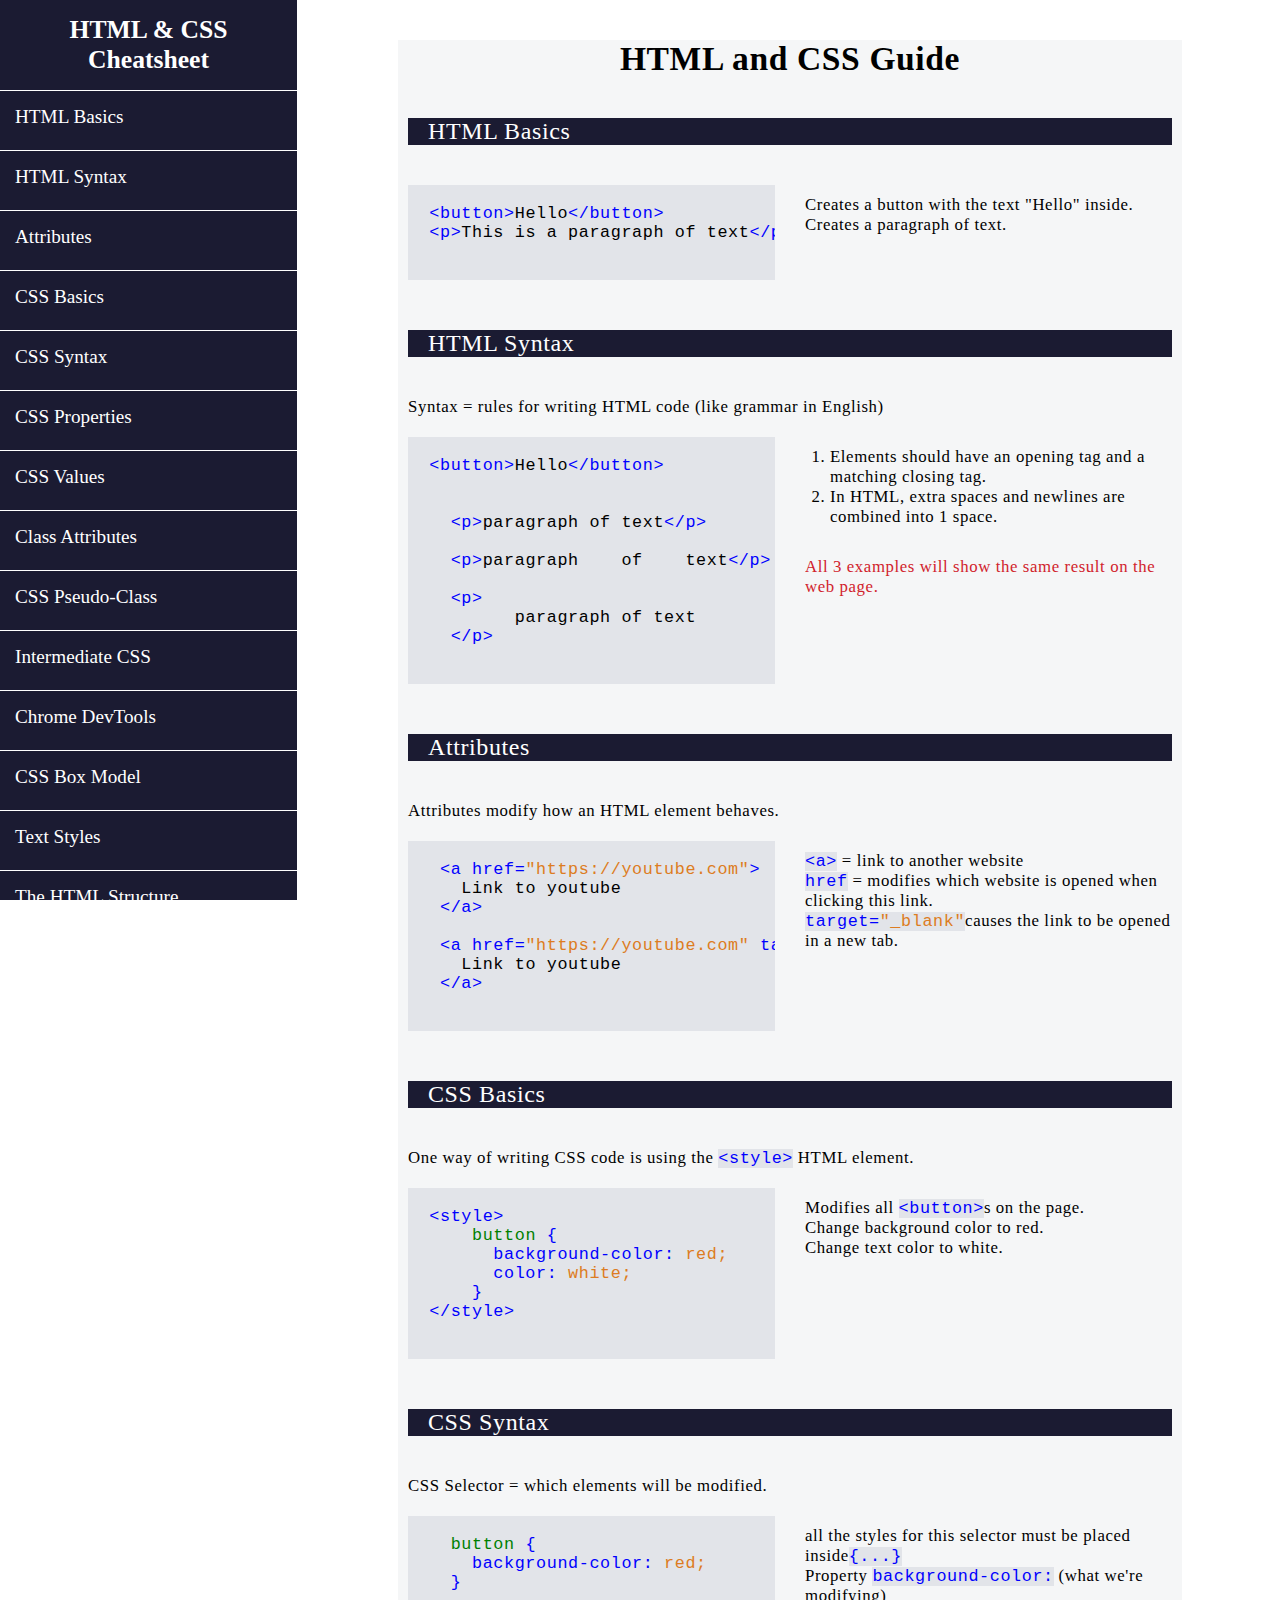
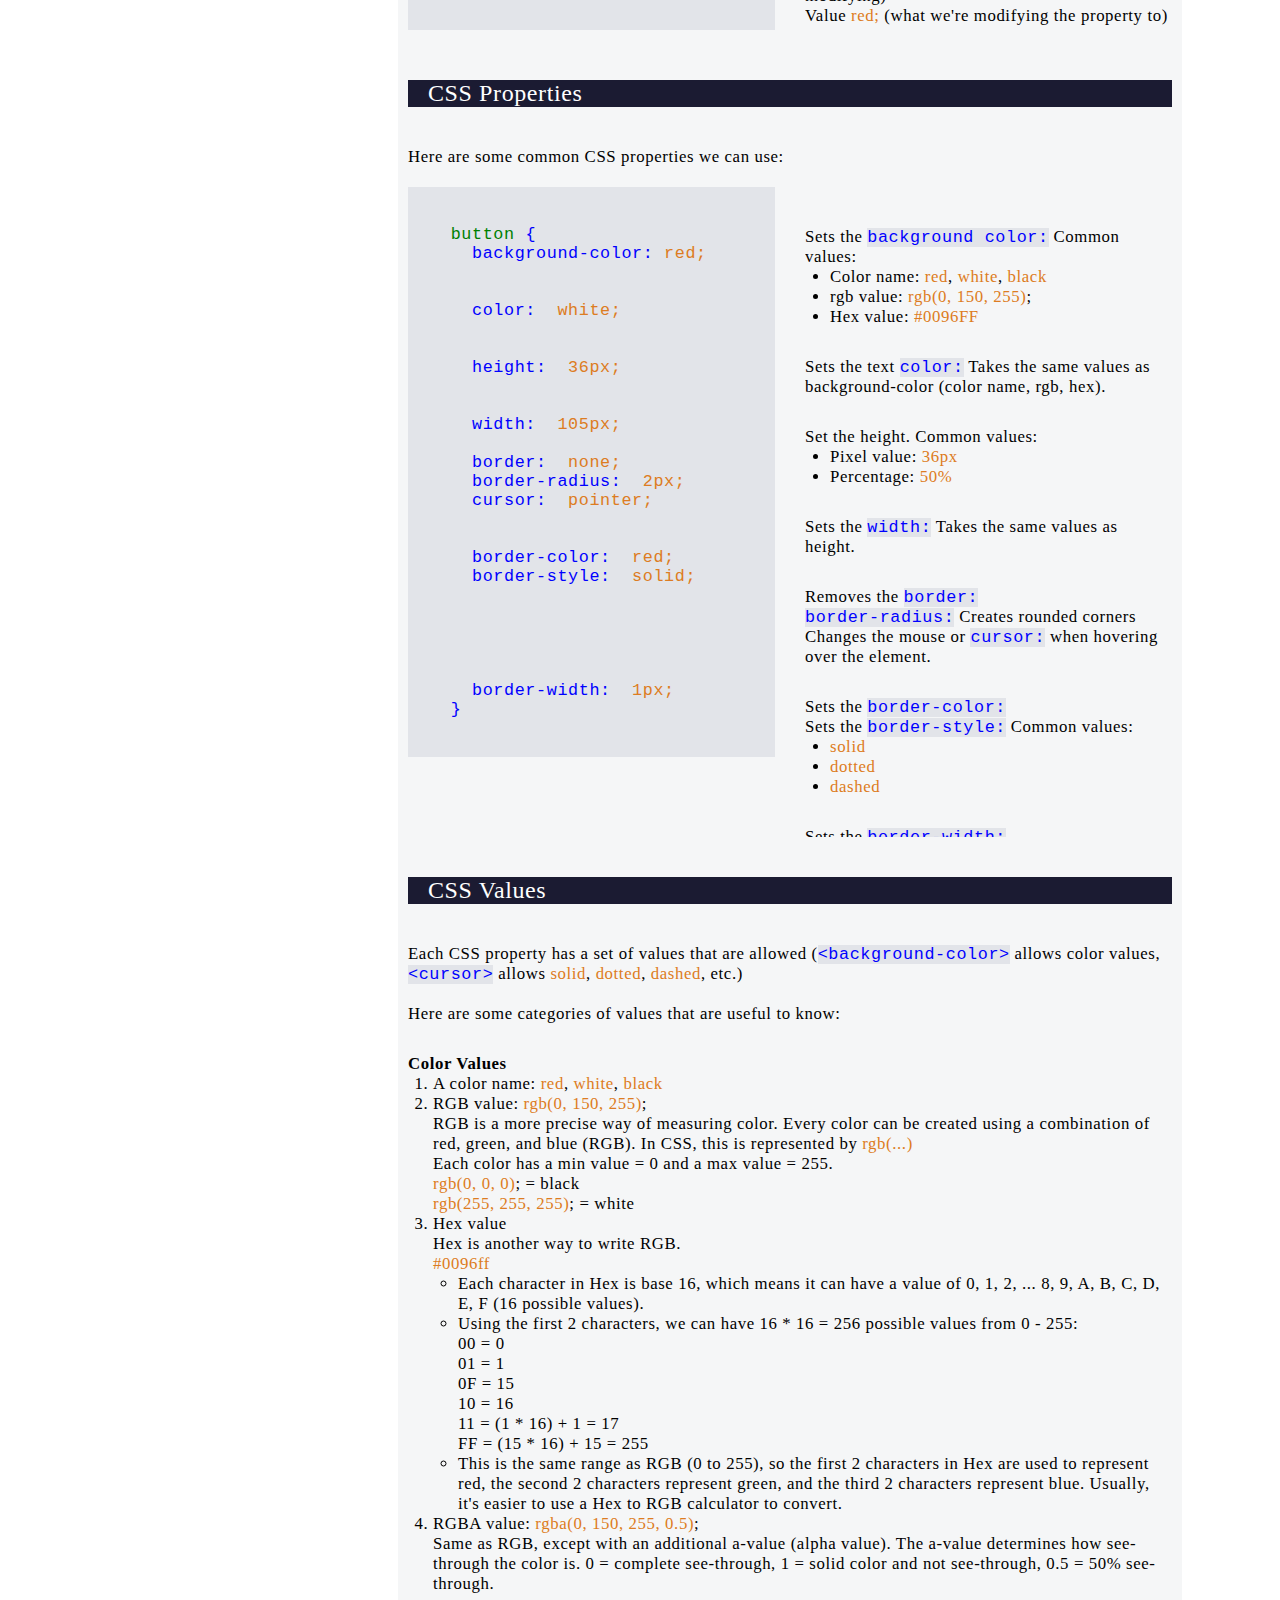
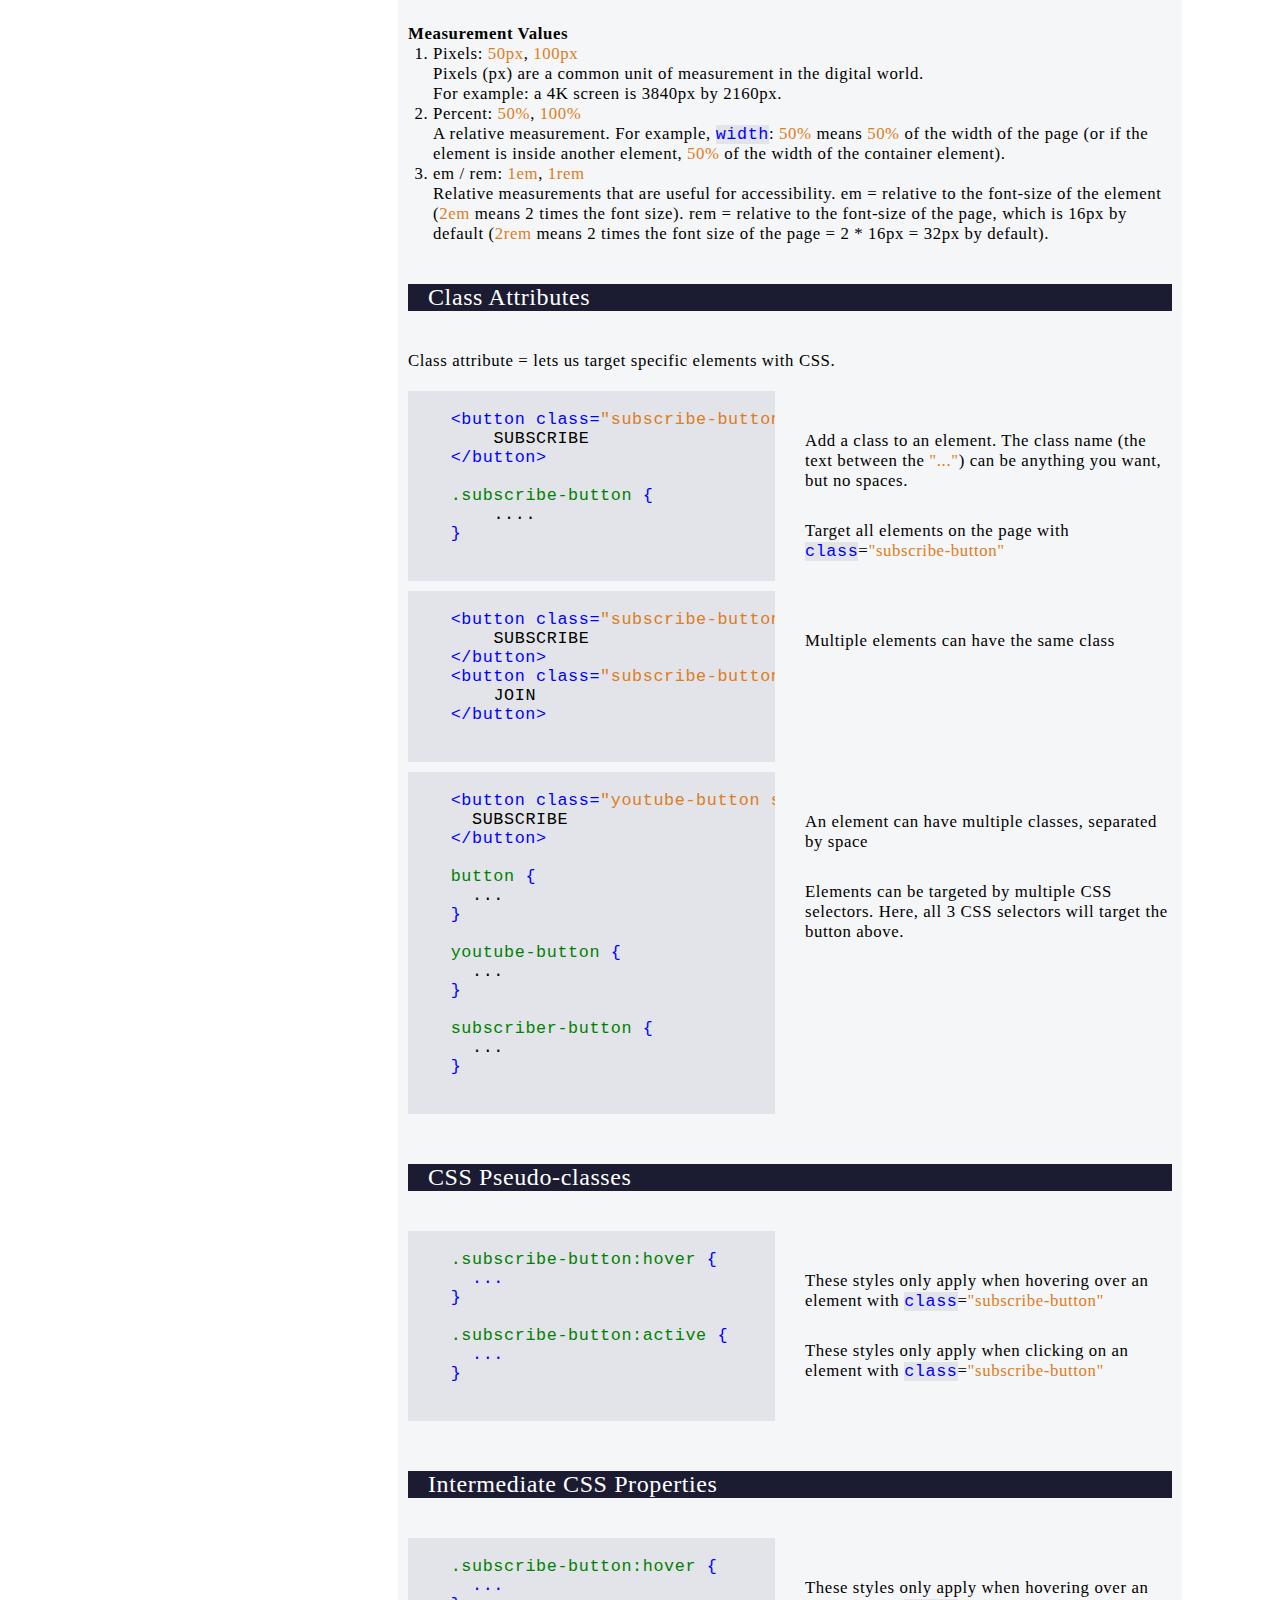
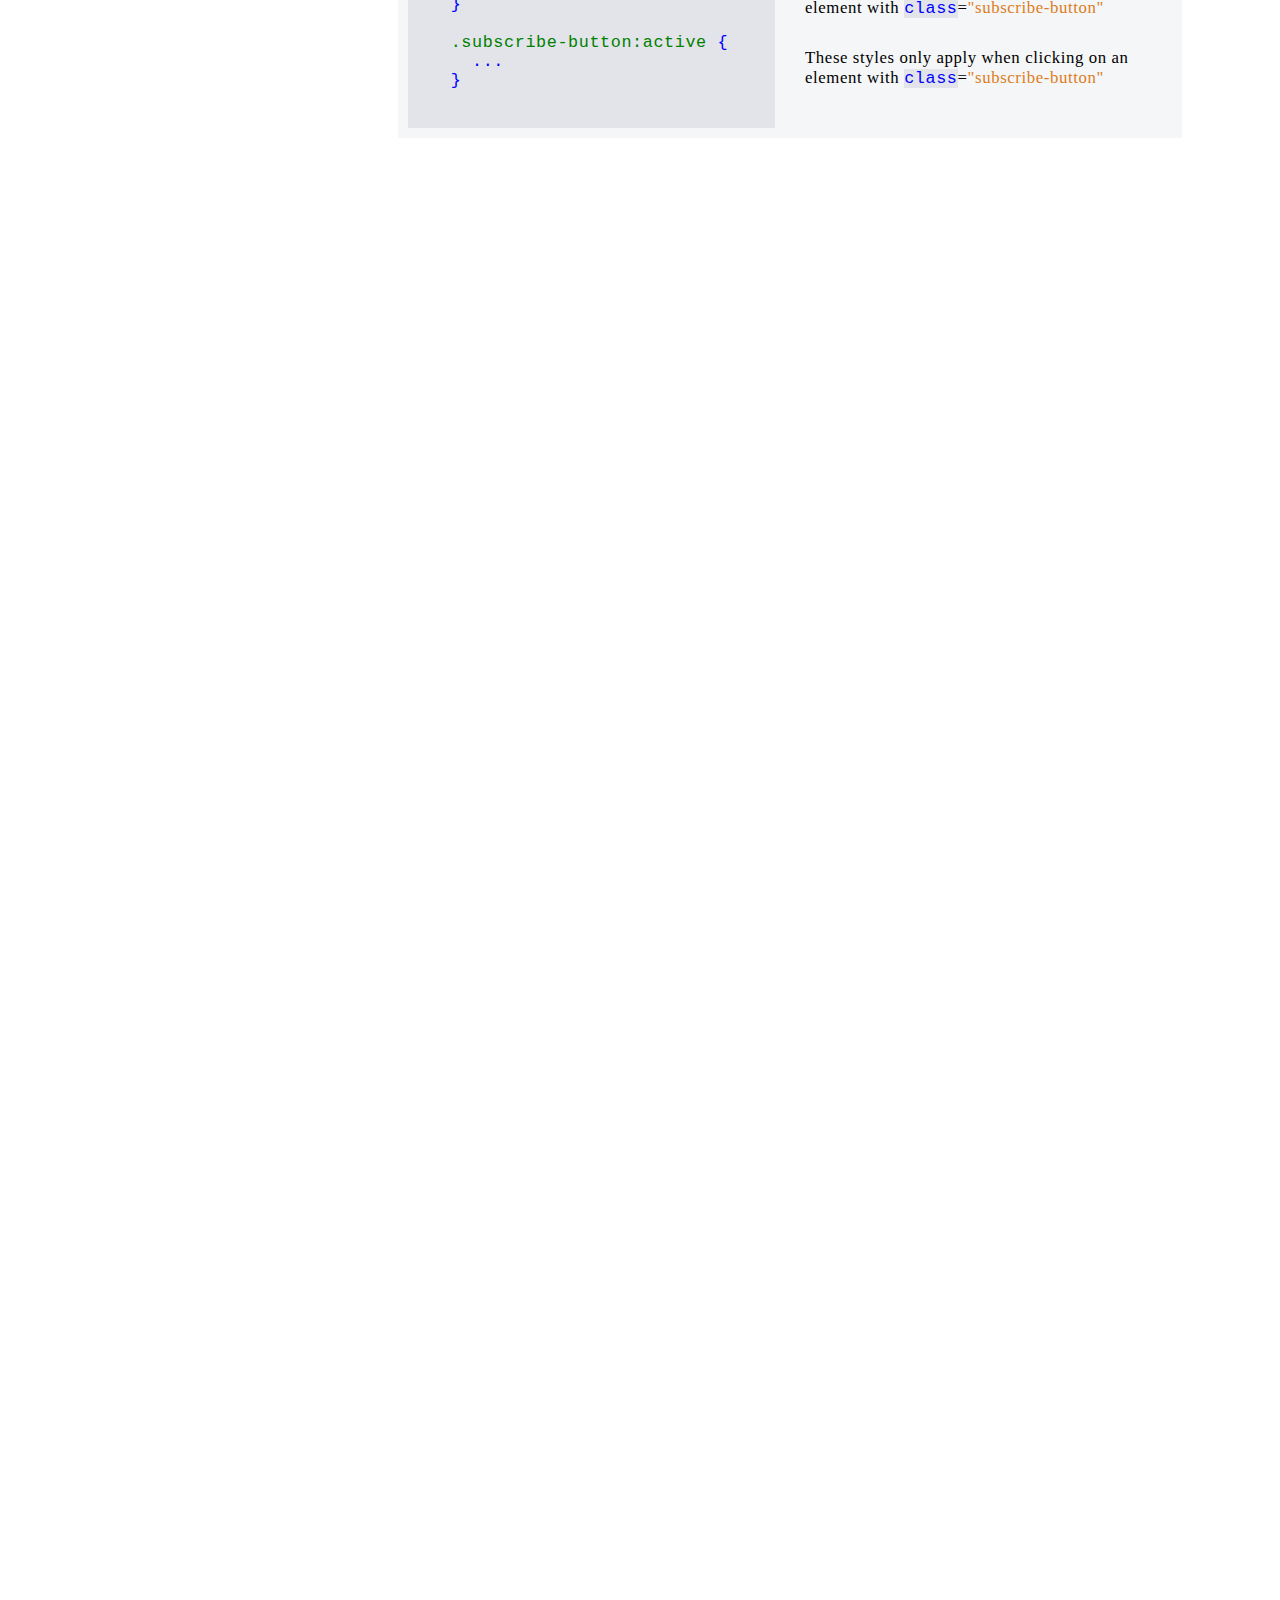
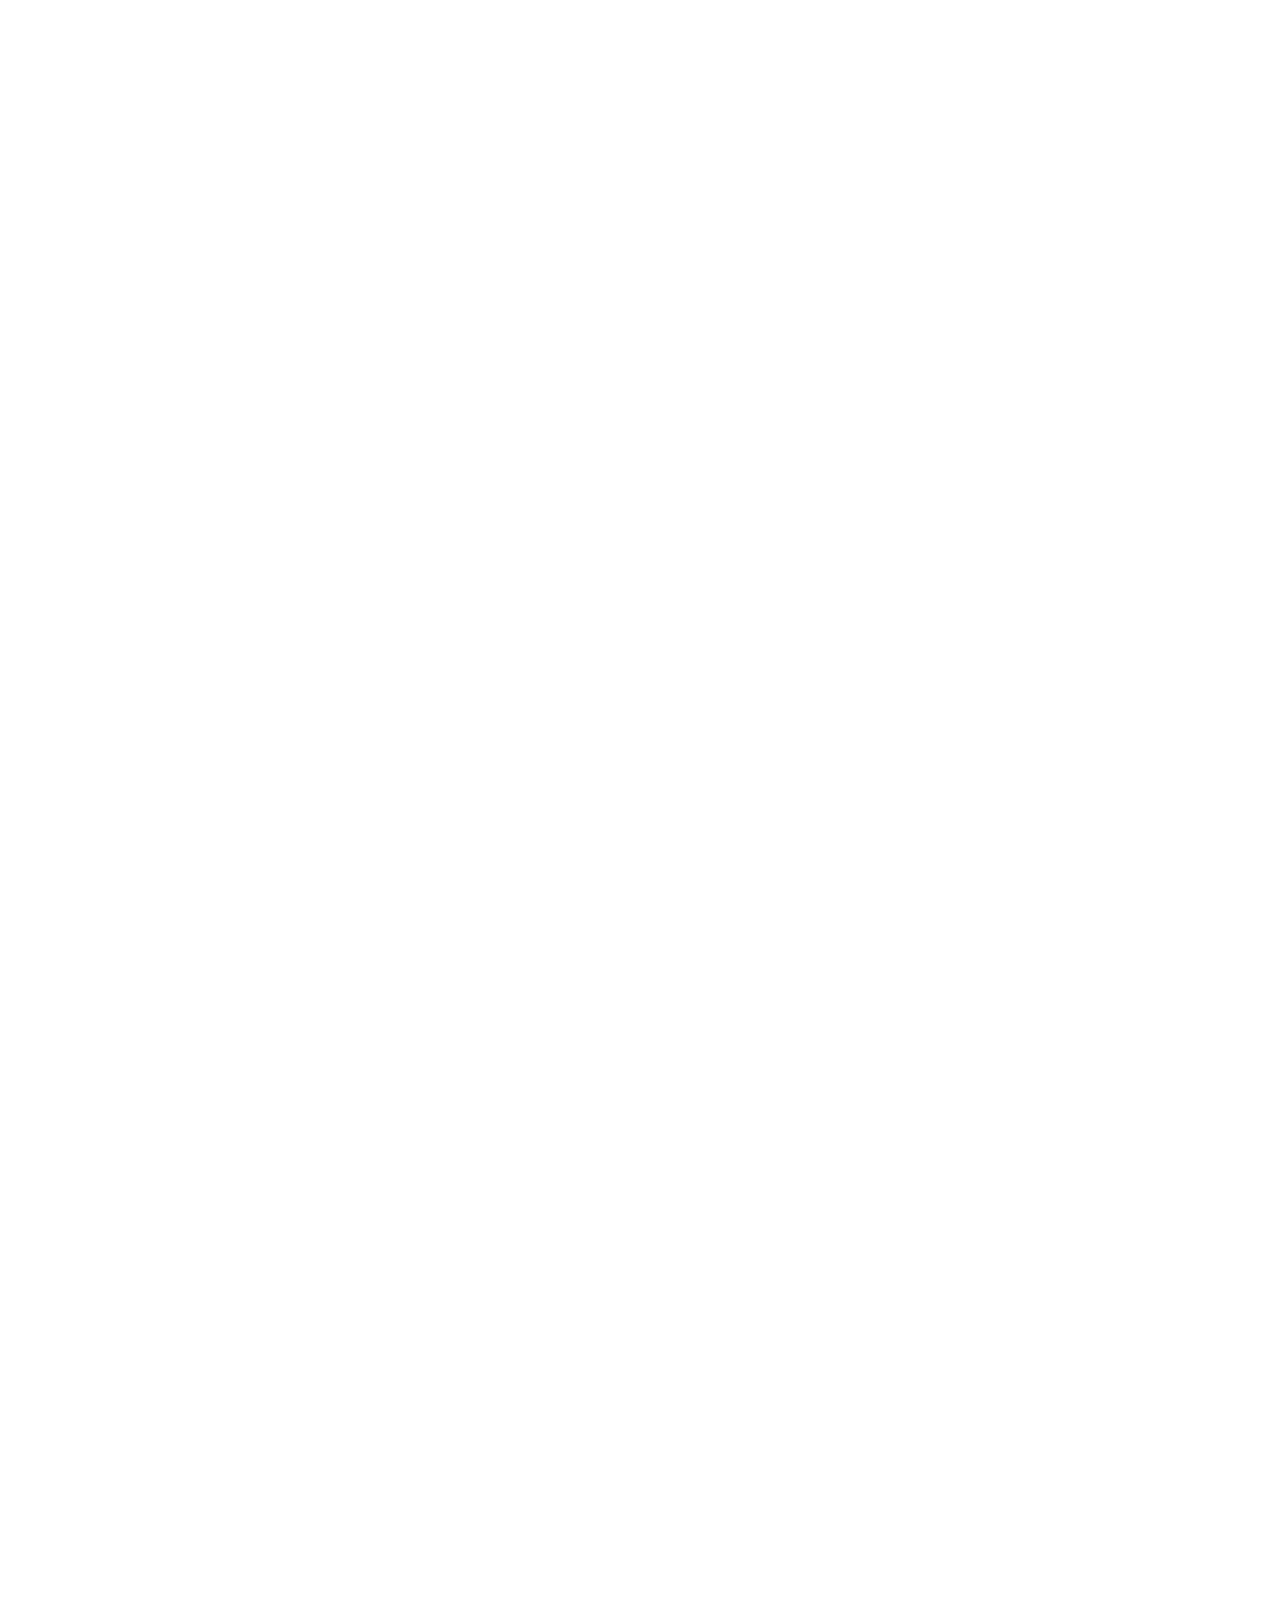
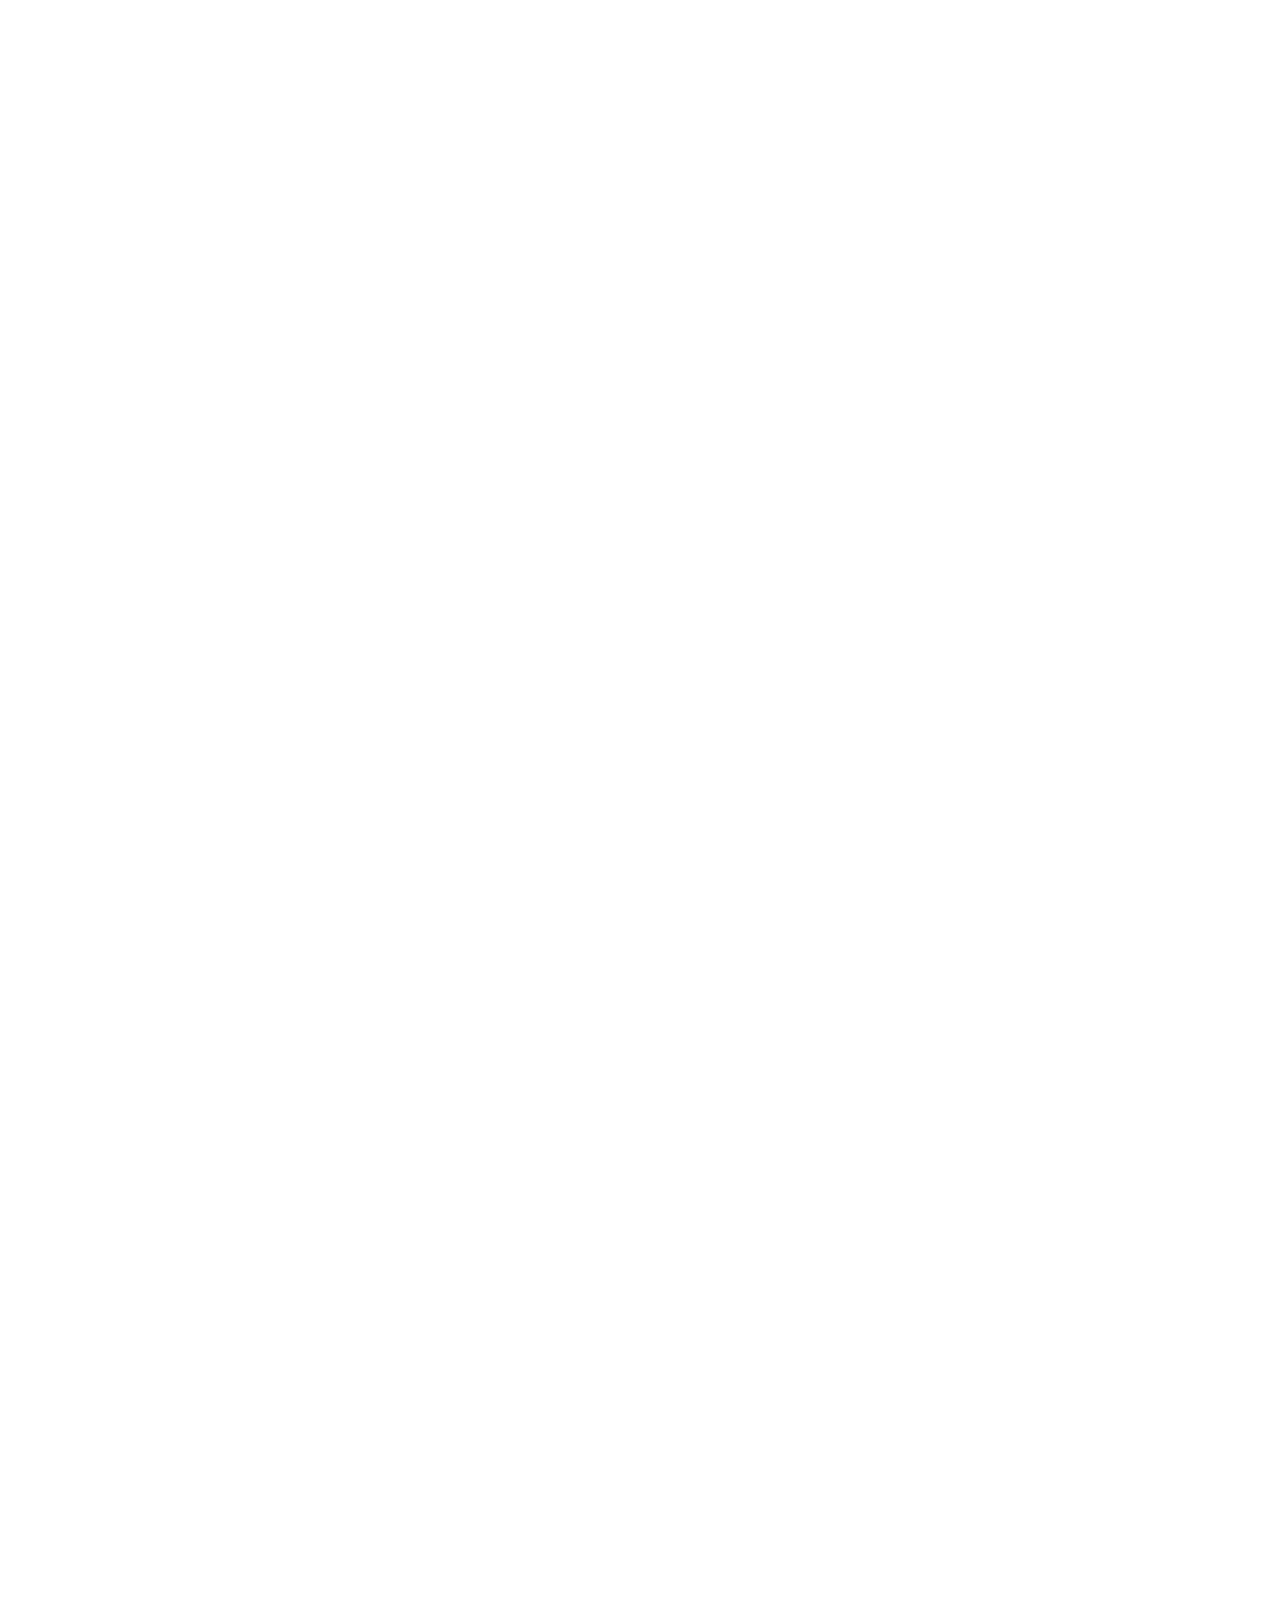
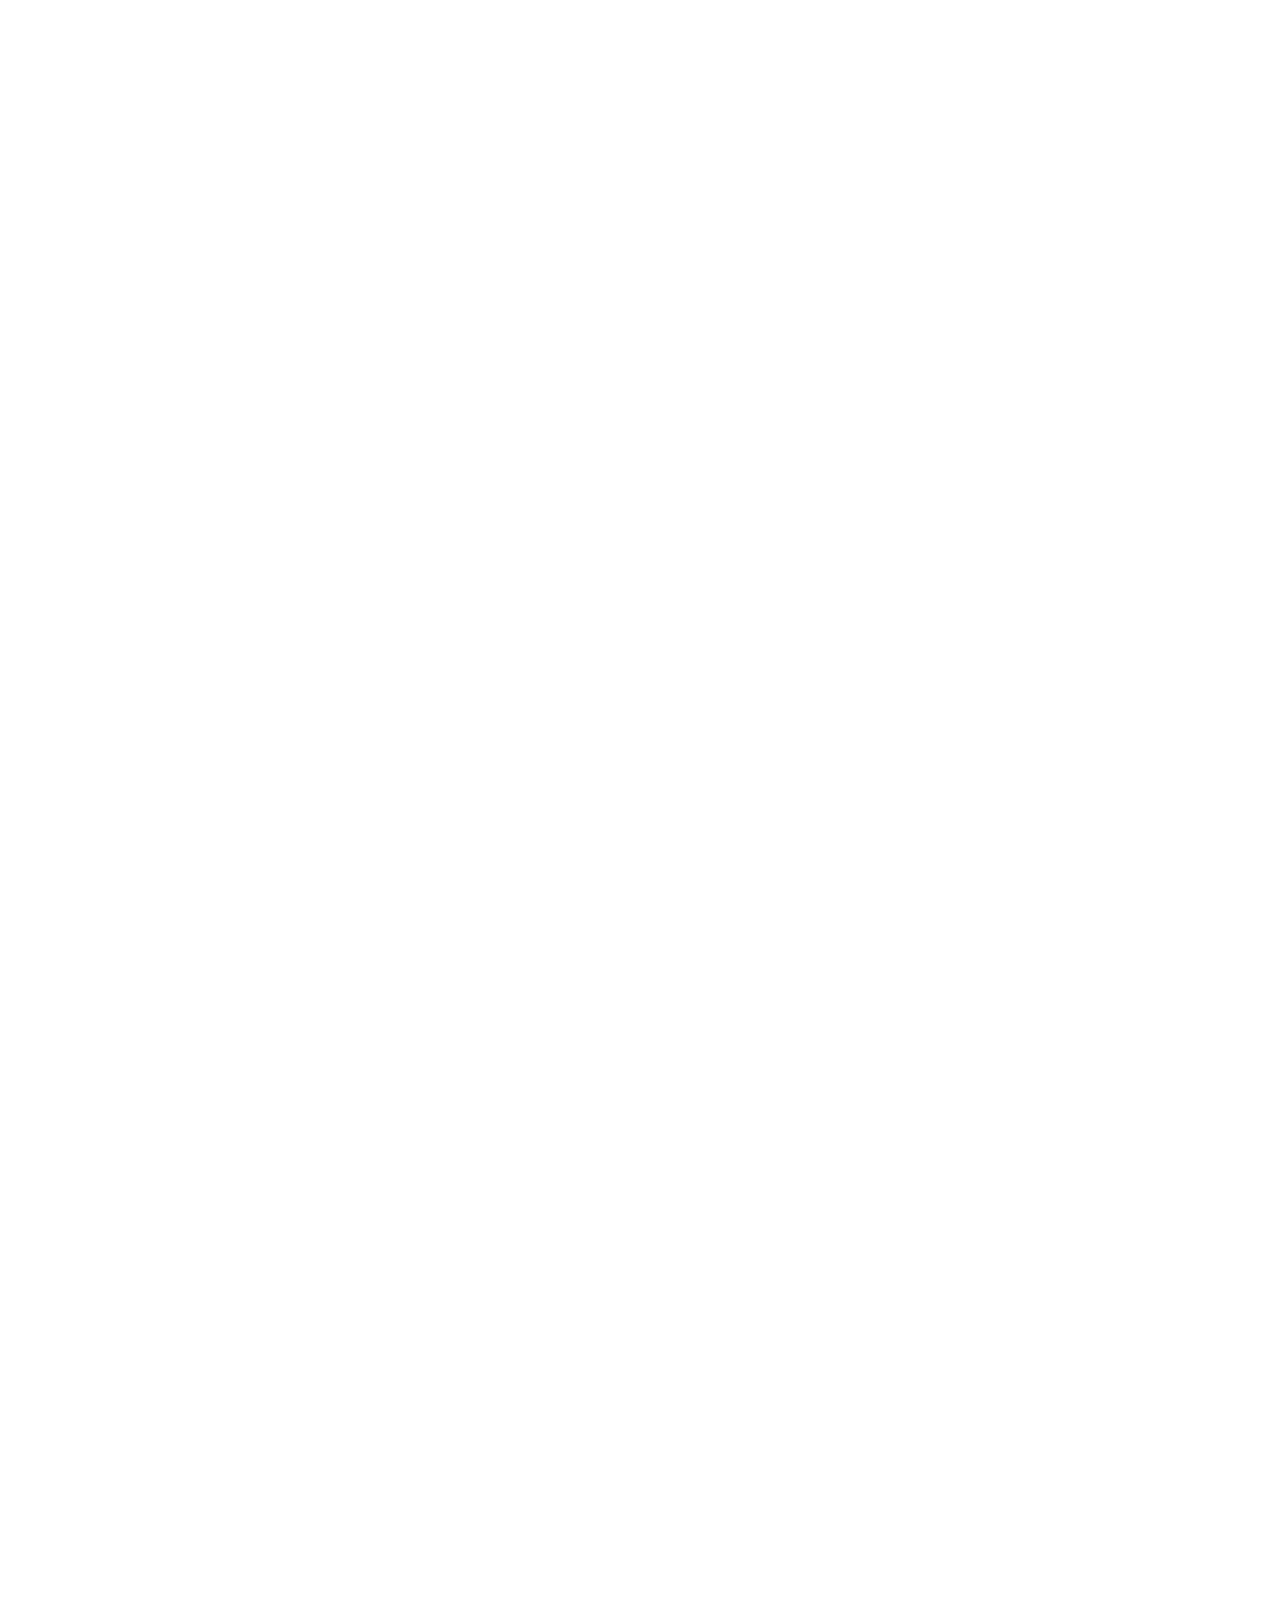
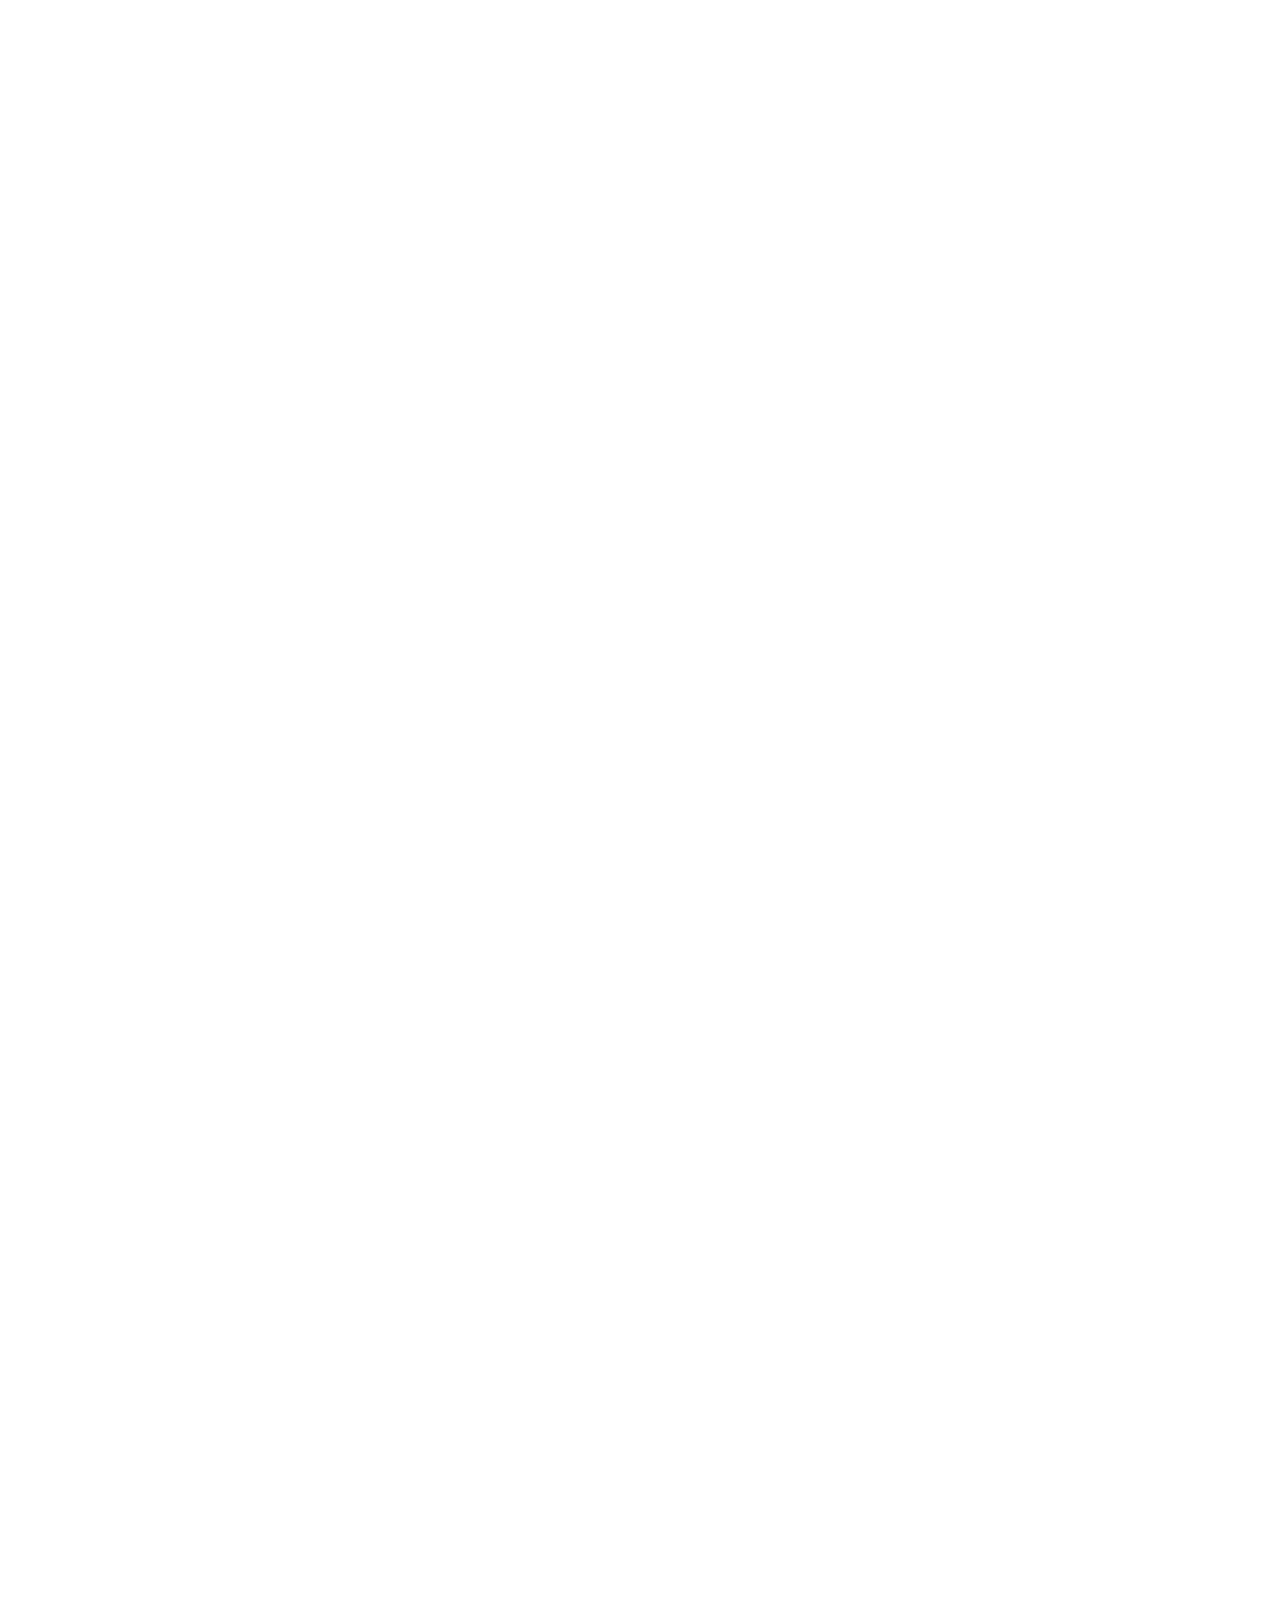
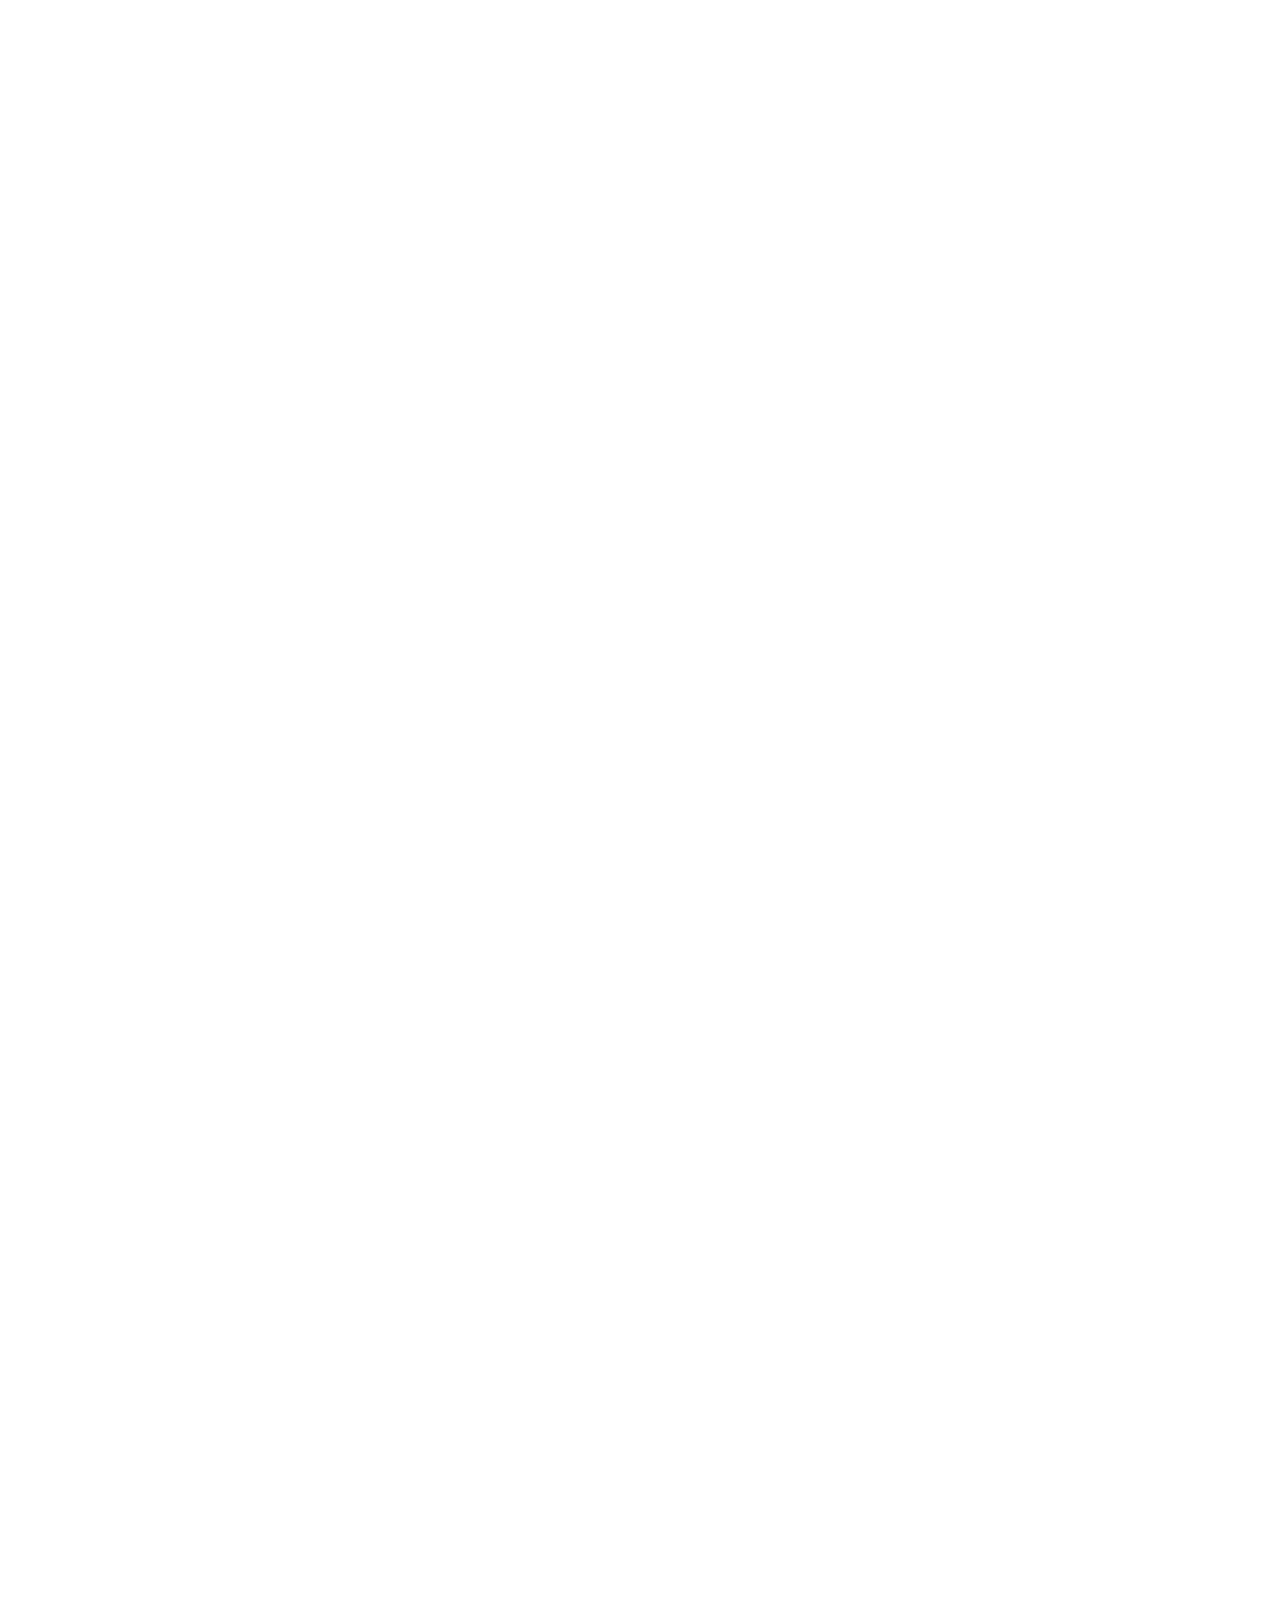
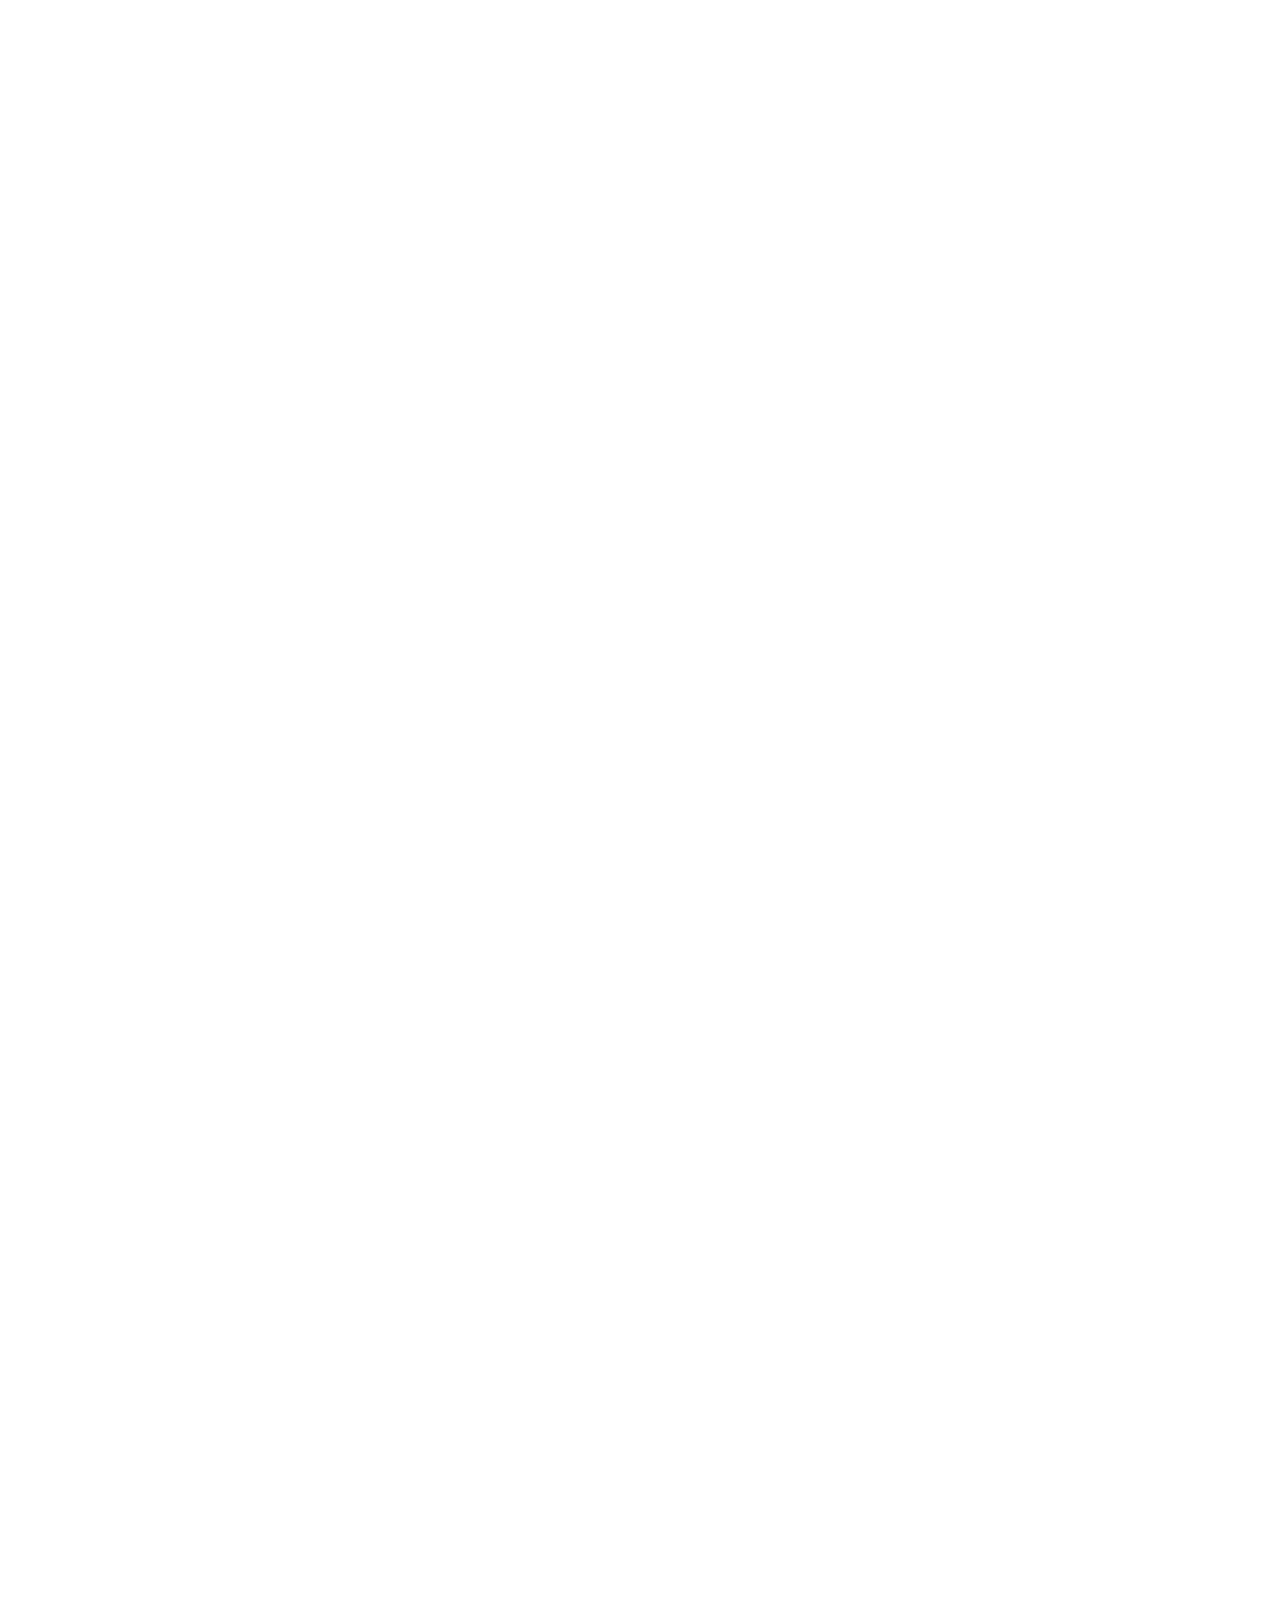
==== Index.html @ a2920024 "css pseudo class" ====
<!DOCTYPE html>
<html lang="en">
  <head>
    <meta charset="UTF-8" />
    <meta http-equiv="X-UA-Compatible" content="IE=edge" />
    <meta name="viewport" content="width=device-width, initial-scale=1.0" />
    <title>HTML and Css docs</title>
    <link rel="stylesheet" href="styles/general.css" />
    <link rel="stylesheet" href="styles/main.css" />
    <link rel="stylesheet" href="styles/nav.css" />
  </head>
  <body>
    <nav id="navbar">
      <header>HTML & CSS Cheatsheet</header>
      <div class="flex-container">
        <ul>
          <a href="#html-basics"><li class="nav-link">HTML Basics</li></a>
          <a href="#html-syntax"><li class="nav-link">HTML Syntax</li></a>
          <a href="#attributes"><li class="nav-link">Attributes</li></a>
          <a href="#css-basics"><li class="nav-link">CSS Basics</li></a>
          <a href="#css-syntax"><li class="nav-link">CSS Syntax</li></a>
          <a href="#css-properties"><li class="nav-link">CSS Properties</li></a>
          <a href="#css-values"><li class="nav-link">CSS Values</li></a>
          <a href="#class-attributes"
            ><li class="nav-link">Class Attributes</li></a
          >
          <a href="#css-pseudo"><li class="nav-link">CSS Pseudo-Class</li></a>
          <a href="#css-inter-prop"
            ><li class="nav-link">Intermediate CSS</li></a
          >
          <a href="#chrome-devtools"
            ><li class="nav-link">Chrome DevTools</li></a
          >
          <a href="#css-box-model"><li class="nav-link">CSS Box Model</li></a>
          <a href="#text-style"><li class="nav-link">Text Styles</li></a>
          <a href="#nav-link"><li class="nav-link">The HTML Structure</li></a>
          <a href="#html-images"><li class="nav-link">Images</li></a>
          <a href="#html-inputs"><li class="nav-link">Inputs</li></a>
          <a href="#display-property"
            ><li class="nav-link">CSS Display Property</li></a
          >
        </ul>
      </div>
    </nav>
    <main>
      <h1>HTML and CSS Guide</h1>
      <!--html basics section-->
      <section id="html-basics">
        <header>HTML Basics</header>
        <div class="grid-container">
          <div class="grid-item1">
            <!--Code section-->
            <pre>
              <code>
  &lt;button&gt;<span class="text-code">Hello</span>&lt;/button&gt;
  &lt;p&gt;<span class="text-code">This is a paragraph of text</span>&lt;/p&gt;
              </code>
            </pre>
          </div>
          <div class="grid-item2">
            <p>Creates a button with the text "Hello" inside.</p>
            <p>Creates a paragraph of text.</p>
          </div>
        </div>
      </section>

      <!--html Syntax section-->
      <section id="html-syntax">
        <header>HTML Syntax</header>
        <div class="heading-rule">
          <p>Syntax = rules for writing HTML code (like grammar in English)</p>
        </div>
        <div class="grid-container">
          <div class="grid-item1">
            <!--Code section-->
            <pre>
              <code>
  &lt;button&gt;<span class="text-code">Hello</span>&lt;/button&gt;


    &lt;p&gt;<span class="text-code">paragraph of text</span>&lt;/p&gt;

    &lt;p&gt;<span class="text-code">paragraph    of    text</span>&lt;/p&gt;
      
    &lt;p&gt;
          <span class="text-code">paragraph of text</span>
    &lt;/p&gt;
              </code>
            </pre>
          </div>
          <div class="grid-item2">
            <ol class="syntax-list">
              <li>
                Elements should have an opening tag and a matching closing tag.
              </li>
              <li>
                In HTML, extra spaces and newlines are combined into 1 space.
              </li>
            </ol>
            <div class="syntax-remarks text-container">
              <p>All 3 examples will show the same result on the web page.</p>
            </div>
          </div>
        </div>
      </section>

      <!--Attributes section-->
      <section id="attributes">
        <header>Attributes</header>
        <div class="heading-rule">
          <p>Attributes modify how an HTML element behaves.</p>
        </div>
        <div class="grid-container">
          <div class="grid-item1">
            <!--Code section-->
            <pre>
              <code>
   &lt;a href=<span class="html-attribute">"https://youtube.com"</span>&gt;
     <span class="text-code">Link to youtube</span>
   &lt;/a&gt;

   &lt;a href=<span class="html-attribute">"https://youtube.com"</span> target=<span class="html-attribute">"_blank"</span>&gt;
     <span class="text-code">Link to youtube</span>
   &lt;/a&gt;
              </code>
            </pre>
          </div>
          <div class="grid-item2">
            <p><code>&lt;a&gt;</code> = link to another website</p>
            <p>
              <code>href</code> = modifies which website is opened when clicking
              this link.
            </p>
            <p>
              <code
                ><span class="html-tag">target</span>=<span
                  class="html-attribute"
                  >"_blank"</span
                ></code
              >causes the link to be opened in a new tab.
            </p>
          </div>
        </div>
      </section>

      <!--CSS basics section-->
      <section id="css-basics">
        <header>CSS Basics</header>
        <div class="heading-rule">
          <p>
            One way of writing CSS code is using the
            <code>&lt;style&gt;</code> HTML element.
          </p>
        </div>
        <div class="grid-container">
          <div class="grid-item1">
            <!--Code section-->
            <pre>
              <code>
  &lt;style&gt;
      <span class="css-selector">button</span> {
        background-color:<span class="html-attribute"> red;</span>
        color:<span class="html-attribute"> white;</span>
      }
  &lt;/style&gt;
              </code>
            </pre>
          </div>
          <div class="grid-item2">
            <p>Modifies all <code>&lt;button&gt;</code>s on the page.</p>
            <p>Change background color to red.</p>
            <p>Change text color to white.</p>
          </div>
        </div>
      </section>

      <!--CSS Syntax section-->
      <section id="css-syntax">
        <header>CSS Syntax</header>
        <div class="heading-rule">
          <p>CSS Selector = which elements will be modified.</p>
        </div>
        <div class="grid-container">
          <div class="grid-item1">
            <!--Code section-->
            <pre>
              <code>
    <span class="css-selector">button</span> {
      background-color:<span class="html-attribute"> red;</span>
    }
              </code>
            </pre>
          </div>
          <div class="grid-item2">
            <p>
              all the styles for this selector must be placed inside<code
                >{...}</code
              >
            </p>
            <p>
              Property <code>background-color:</code> (what we're modifying)
            </p>
            <p>
              Value <span class="html-attribute"> red;</span> (what we're
              modifying the property to)
            </p>
          </div>
        </div>
      </section>

      <!--CSS Properties section-->
      <section id="css-properties">
        <header>CSS Properties</header>
        <div class="heading-rule">
          <p>Here are some common CSS properties we can use:</p>
        </div>
        <div class="grid-container">
          <div class="grid-item1">
            <!--Code section-->
            <pre>
              <code>

    <span class="css-selector">button</span> {
      background-color:<span class="html-attribute"> red;</span>


      color: <span class="html-attribute"> white;</span>


      height: <span class="html-attribute"> 36px;</span>


      width: <span class="html-attribute"> 105px;</span>

      border: <span class="html-attribute"> none;</span>
      border-radius: <span class="html-attribute"> 2px;</span>
      cursor: <span class="html-attribute"> pointer;</span>


      border-color: <span class="html-attribute"> red;</span>
      border-style: <span class="html-attribute"> solid;</span>




          
      border-width: <span class="html-attribute"> 1px;</span>
    }
              </code>
            </pre>
          </div>
          <div class="grid-item2">
            <div class="text-container">
              <p>Sets the <code>background color:</code> Common values:</p>
              <ul>
                <li>
                  Color name: <span class="html-attribute">red</span>,
                  <span class="html-attribute">white</span>,
                  <span class="html-attribute">black</span>
                </li>
                <li>
                  rgb value:
                  <span class="html-attribute">rgb(0, 150, 255)</span>;
                </li>
                <li>Hex value: <span class="html-attribute">#0096FF</span></li>
              </ul>
            </div>

            <div class="text-container">
              <p>
                Sets the text <code>color:</code> Takes the same values as
                background-color (color name, rgb, hex).
              </p>
            </div>

            <div class="text-container">
              <p>Set the height. Common values:</p>
              <ul>
                <li>Pixel value: <span class="html-attribute">36px</span></li>
                <li>Percentage: <span class="html-attribute">50%</span></li>
              </ul>
            </div>

            <div class="text-container">
              <p>
                Sets the <code>width:</code> Takes the same values as height.
              </p>
            </div>

            <div class="text-container">
              <p>Removes the <code>border:</code></p>
              <p><code>border-radius:</code> Creates rounded corners</p>
              <p>
                Changes the mouse or <code>cursor:</code> when hovering over the
                element.
              </p>
            </div>
            <div class="text-container">
              <p>Sets the <code>border-color:</code></p>
              <p>Sets the <code>border-style:</code> Common values:</p>
              <ul>
                <li>
                  <span class="html-attribute">solid</span>
                </li>
                <li>
                  <span class="html-attribute">dotted</span>
                </li>
                <li>
                  <span class="html-attribute">dashed</span>
                </li>
              </ul>
            </div>
            <div class="text-container">
              <p class="css-value">Sets the <code>border-width:</code></p>
            </div>
          </div>
        </div>
      </section>

      <!--CSS Values section-->
      <section id="css-values">
        <header>CSS Values</header>
        <div class="heading-rule">
          <p>
            Each CSS property has a set of values that are allowed (<code
              >&lt;background-color&gt;</code
            >
            allows color values, <code>&lt;cursor&gt;</code> allows
            <span class="html-attribute">solid</span>,
            <span class="html-attribute">dotted</span>,
            <span class="html-attribute">dashed</span>, etc.)
          </p>
        </div>
        <div>
          <p>Here are some categories of values that are useful to know:</p>
        </div>
        <div class="text-container">
          <div class="text-container">
            <p class="css-values-title">Color Values</p>
            <ol>
              <li>
                A color name: <span class="html-attribute">red</span>,
                <span class="html-attribute">white</span>,
                <span class="html-attribute">black</span>
              </li>
              <li>
                RGB value: <span class="html-attribute">rgb(0, 150, 255)</span>;
                <p>
                  RGB is a more precise way of measuring color. Every color can
                  be created using a combination of red, green, and blue (RGB).
                  In CSS, this is represented by
                  <span class="html-attribute">rgb(...)</span>
                </p>
                <p>Each color has a min value = 0 and a max value = 255.</p>
                <p><span class="html-attribute">rgb(0, 0, 0)</span>; = black</p>
                <p>
                  <span class="html-attribute">rgb(255, 255, 255)</span>; =
                  white
                </p>
              </li>
              <li>
                Hex value
                <p>Hex is another way to write RGB.</p>
                <p><span class="html-attribute">#0096ff</span></p>
                <ul>
                  <li>
                    Each character in Hex is base 16, which means it can have a
                    value of 0, 1, 2, ... 8, 9, A, B, C, D, E, F (16 possible
                    values).
                  </li>
                  <li>
                    Using the first 2 characters, we can have 16 * 16 = 256
                    possible values from 0 - 255:
                    <p>00 = 0</p>
                    <p>01 = 1</p>
                    <p>0F = 15</p>
                    <p>10 = 16</p>
                    <p>11 = (1 * 16) + 1 = 17</p>
                    <p>FF = (15 * 16) + 15 = 255</p>
                  </li>
                  <li>
                    This is the same range as RGB (0 to 255), so the first 2
                    characters in Hex are used to represent red, the second 2
                    characters represent green, and the third 2 characters
                    represent blue. Usually, it's easier to use a Hex to RGB
                    calculator to convert.
                  </li>
                </ul>
              </li>
              <li>
                RGBA value:
                <span class="html-attribute">rgba(0, 150, 255, 0.5)</span>;
                <p>
                  Same as RGB, except with an additional a-value (alpha value).
                  The a-value determines how see-through the color is. 0 =
                  complete see-through, 1 = solid color and not see-through, 0.5
                  = 50% see-through.
                </p>
              </li>
            </ol>
          </div>
          <p class="css-values-title">Measurement Values</p>
          <ol>
            <li>
              Pixels: <span class="html-attribute">50px</span>,
              <span class="html-attribute">100px</span>
              <p>
                Pixels (px) are a common unit of measurement in the digital
                world.
              </p>
              <p>For example: a 4K screen is 3840px by 2160px.</p>
            </li>
            <li>
              Percent: <span class="html-attribute">50%</span>,
              <span class="html-attribute">100%</span>
              <p>
                A relative measurement. For example, <code>width</code>:
                <span class="html-attribute">50%</span> means
                <span class="html-attribute">50%</span> of the width of the page
                (or if the element is inside another element,
                <span class="html-attribute">50%</span> of the width of the
                container element).
              </p>
            </li>
            <li>
              em / rem: <span class="html-attribute">1em</span>,
              <span class="html-attribute">1rem</span>
              <p>
                Relative measurements that are useful for accessibility. em =
                relative to the font-size of the element (<span
                  class="html-attribute"
                  >2em</span
                >
                means 2 times the font size). rem = relative to the font-size of
                the page, which is 16px by default (<span class="html-attribute"
                  >2rem</span
                >
                means 2 times the font size of the page = 2 * 16px = 32px by
                default).
              </p>
            </li>
          </ol>
        </div>
      </section>

      <!--class attribute-->
      <section id="class-attributes">
        <header>Class Attributes</header>
        <div class="heading-rule">
          <p>Class attribute = lets us target specific elements with CSS.</p>
        </div>
        <div class="grid-container">
          <div class="grid-item1">
            <!--Code section-->
            <pre>
              <code>
    &lt;button class=<span class="html-attribute">"subscribe-button"</span>&gt;
        <span class="text-code">SUBSCRIBE</span>
    &lt;/button&gt;

    <span class="css-selector">.subscribe-button</span> {
        <span class="text-code">....</span>
    }
              </code>
            </pre>
          </div>
          <div class="grid-item2">
            <div class="text-container">
              <p>
                Add a class to an element. The class name (the text between the
                <span class="html-attribute">"..."</span>) can be anything you
                want, but no spaces.
              </p>
            </div>
            <div class="text-container">
              <p>
                Target all elements on the page with
                <code>class</code>=<span class="html-attribute"
                  >"subscribe-button"</span
                >
              </p>
            </div>
          </div>
        </div>

        <!--Class attributes row 2 grid-->
        <div class="grid-container">
          <div class="grid-item1">
            <!--Code section-->
            <pre>
              <code>
    &lt;button class=<span class="html-attribute">"subscribe-button"</span>&gt;
        <span class="text-code">SUBSCRIBE</span>
    &lt;/button&gt;
    &lt;button class=<span class="html-attribute">"subscribe-button"</span>&gt;
        <span class="text-code">JOIN</span>
    &lt;/button&gt;
              </code>
            </pre>
          </div>
          <div class="grid-item2">
            <div class="text-container">
              <p>Multiple elements can have the same class</p>
            </div>
          </div>
        </div>

        <!--Class attributes row 3 grid-->
        <div class="grid-container">
          <div class="grid-item1">
            <!--Code section-->
            <pre>
              <code>
    &lt;button class=<span class="html-attribute">"youtube-button subscribe-button"</span>&gt;
      <span class="text-code">SUBSCRIBE</span>
    &lt;/button&gt;

    <span class="css-selector">button</span> {
      <span class="text-code">...</span>
    }

    <span class="css-selector">youtube-button</span> {
      <span class="text-code">...</span>
    }

    <span class="css-selector">subscriber-button</span> {
      <span class="text-code">...</span>
    }
              </code>
            </pre>
          </div>
          <div class="grid-item2">
            <div class="text-container">
              <p>An element can have multiple classes, separated by space</p>
            </div>
            <div class="text-container">
              Elements can be targeted by multiple CSS selectors. Here, all 3
              CSS selectors will target the button above.
            </div>
          </div>
        </div>
      </section>

      <!--CSS Pseudo-Class section-->
      <section id="css-pseudo">
        <header>CSS Pseudo-classes</header>
        <div class="heading-rule"></div>
        <div class="grid-container">
          <div class="grid-item1">
            <!--Code section-->
            <pre>
              <code>
    <span class="css-selector">.subscribe-button:hover</span> {
      ...
    }

    <span class="css-selector">.subscribe-button:active</span> {
      ...
    }
              </code>
            </pre>
          </div>
          <div class="grid-item2">
            <div class="text-container">
              <p>
                These styles only apply when hovering over an element with
                <code>class</code>=<span class="html-attribute"
                  >"subscribe-button"</span
                >
              </p>
            </div>
            <div class="text-container">
              <p>
                These styles only apply when clicking on an element with
                <code>class</code>=<span class="html-attribute"
                  >"subscribe-button"</span
                >
              </p>
            </div>
          </div>
        </div>
      </section>

      <!--Intermediate CSS Properties-->
      <section id="css-inter-prop">
        <header>Intermediate CSS Properties</header>
        <div class="heading-rule"></div>
        <div class="grid-container">
          <div class="grid-item1">
            <!--Code section-->
            <pre>
              <code>
    <span class="css-selector">.subscribe-button:hover</span> {
      ...
    }

    <span class="css-selector">.subscribe-button:active</span> {
      ...
    }
              </code>
            </pre>
          </div>
          <div class="grid-item2">
            <div class="text-container">
              <p>
                These styles only apply when hovering over an element with
                <code>class</code>=<span class="html-attribute"
                  >"subscribe-button"</span
                >
              </p>
            </div>
            <div class="text-container">
              <p>
                These styles only apply when clicking on an element with
                <code>class</code>=<span class="html-attribute"
                  >"subscribe-button"</span
                >
              </p>
            </div>
          </div>
        </div>
      </section>
    </main>
  </body>
</html>
---- styles/general.css ----
/*General CSS starts*/
:root {
  --bg-color01: rgb(27, 27, 50); /*for nav bc*/
  --bg-color02: rgb(223, 223, 226); /*for nav bc when hover*/
  --bg-color03: rgb(226, 228, 233); /*for code bc*/
  --bg-color04: rgb(245, 246, 247); /*for main bc*/
  --text-color01: blue; /*for html element tag*/
  --text-color02: rgb(221, 124, 34); /*for html attributes*/
  --text-color03: black; /*for text inside html element*/
  --text-color04: rgb(209, 35, 44);
  --text-color05: green; /* for css selector*/
}

@media (prefers-reduced-motion: no-preference) {
  * {
    scroll-behavior: smooth;
  }
}

/* Override default style and set padding and margin to nothing */
* {
  box-sizing: border-box;
  padding: 0;
  margin: 0;
}

html {
  font-size: 16px;
}

body {
  color: black;
  height: 30000px;
}

/* pc screen */
@media (min-width: 1200.1px) {
  body {
    color: black;
    margin-left: 300px;
  }
}

/* Tablet screen */
@media (max-width: 1200px) {
  body {
    color: black;
    margin-left: 200px;
  }
}

/* Mobile screen */
@media (max-width: 680px) {
  body {
    color: black;
    margin-left: 100px;
  }
}
  

/* Make all link text black with no text decoration */
a {
  color: white;
  text-decoration: none;
}

/* Makes the font-size responsive*/
/* large screen */
@media (min-width: 1400px) {
html {
  font-size: 18px;
}
}

/* Tablet screen */
@media (max-width: 768px) {
html {
  font-size: 16px;
}
}

/* Mobile screen */
@media (max-width: 580px) {
html {
  font-size: 15px;
}
}
---- styles/main.css ----
main {
  font-size: 1.05rem;
  margin: 40px auto;
  width: 80%;
  padding: 0 10px;
  letter-spacing: 0.6px;
  background-color: var(--bg-color04);
}

main li {
  margin-left: 25px;
}

h1 {
  text-align: center;
  margin: 40px auto;
  color: black;
 }
 
 header {
    font-size: 1.5rem;
    margin-bottom: 40px;
    padding-left: 20px;
    background-color: var(--bg-color01);
    color: white;
  }

  .heading-rule {
    margin-bottom: 20px;
  }

  .grid-container {
    display: grid;
    grid-template-columns: 1fr 1fr;
    column-gap: 30px;
  }
  
  /* for large screen view */
  @media (min-width: 1000.1px) {
    .grid-container {
      display: grid;
      grid-template-columns: 1fr 1fr;
      column-gap: 30px;
    }

    section {
      margin-bottom: 40px;
    }
  }
  
  /* Tablet screen */
  @media (max-width: 1000px) {
    .grid-container {
      display: grid;
      grid-template-columns: 1fr 1fr;
      column-gap: 20px;
    }

    section {
      margin-bottom: 30px;
    }
  }
  
  /* Mobile screen */
  @media (max-width: 800px) {
    .grid-container {
      display: grid;
      grid-template-columns: 1fr;
      row-gap: 10px;
    }

    section {
      margin-bottom: 15px;
    }
  }
 
  .grid-item1 {
    text-align: left;
    overflow: hidden;
  }

  pre {
    background-color: var(--bg-color03);
    overflow: auto;
    margin-bottom: 10px;
  }

  code {
    color: var(--text-color01);
    background-color: var(--bg-color03);
  }

  .text-code {
    color: var(--text-color03);
  }

  .html-attribute {
    color: var(--text-color02);
  }

  .css-selector {
    color: var(--text-color05);
  }
 
  .grid-item2 {
    padding-top: 10px;
    max-height: 650px;
    overflow-y: auto;
  }

  .syntax-remarks {
    margin-top: 50px;
    color: var(--text-color04);
  }

  .css-values-title {
    font-weight: bold;
  }

  .text-container {
    margin: 30px 0;
  }
---- styles/nav.css ----
/* No styling on list items on nav bar only */
nav li {
  list-style-type: none;
}

#navbar ul {
  width: 100%;
}

.nav-link:hover {
  background-color: var(--bg-color02);
  color: black;
}

@media (min-width: 1200.1px) {
  #navbar {
    background-color: var(--bg-color01);
    width: 300px;
    height: 100%;
    border-right: solid;
    color: white;
    overflow-y: auto;
  
    position: fixed;
    left: 0;
    top: 0;
    bottom: 0;
  }

  .flex-container {
    display: flex;
    flex-direction: column;
    justify-content: center;
    align-items: center;
  }

  #navbar header {
    margin: 0;
    padding: 15px 15px;
    font-size: 1.6rem;
    font-weight: 600;
    text-align: center;
  }

  .nav-link {
    height: 60px;
    padding: 15px 15px;
    border-top: 1px solid white;
    cursor: pointer;
    font-size: 1.2rem;
    transition: background-color font-size 0.2s;
  }
}

/* Tablet screen */
@media (max-width: 1200px) {
  #navbar {
    background-color: var(--bg-color01);
    width: 200px;
    height: 100%;
    border-right: solid;
    color: white;
    overflow-y: auto;
  
    position: fixed;
    left: 0;
    top: 0;
    bottom: 0;
  }

  .flex-container {
    display: flex;
    flex-direction: column;
    justify-content: center;
    align-items: center;
  }

  #navbar header {
    margin: 0;
    padding: 15px 15px;
    font-size: 1.6rem;
    font-weight: 600;
    text-align: center;
  }

  .nav-link {
    height: 50px;
    padding: 15px 15px;
    border-top: 1px solid white;
    cursor: pointer;
    font-size: 1rem;
    transition: background-color font-size 0.2s;
  }
  
}

/* Mobile screen */
@media (max-width: 680px) {
  #navbar {
    background-color: var(--bg-color01);
    width: 100px;
    height: 100%;
    border-right: solid;
    color: white;
    overflow-y: auto;
  
    position: fixed;
    left: 0;
    top: 0;
    bottom: 0;
  }

  .flex-container {
    display: flex;
    flex-direction: column;
    justify-content: center;
    align-items: center;
  }

  #navbar header {
    margin: 0;
    padding: 10px 10px;
    font-size: 1rem;
    font-weight: 600;
    text-align: center;
  }

  .nav-link {
    height: 40px;
    padding: 10px 10px;
    border-top: 1px solid white;
    cursor: pointer;
    font-size: 9px;
    transition: background-color font-size 0.2s;
  }
  
}
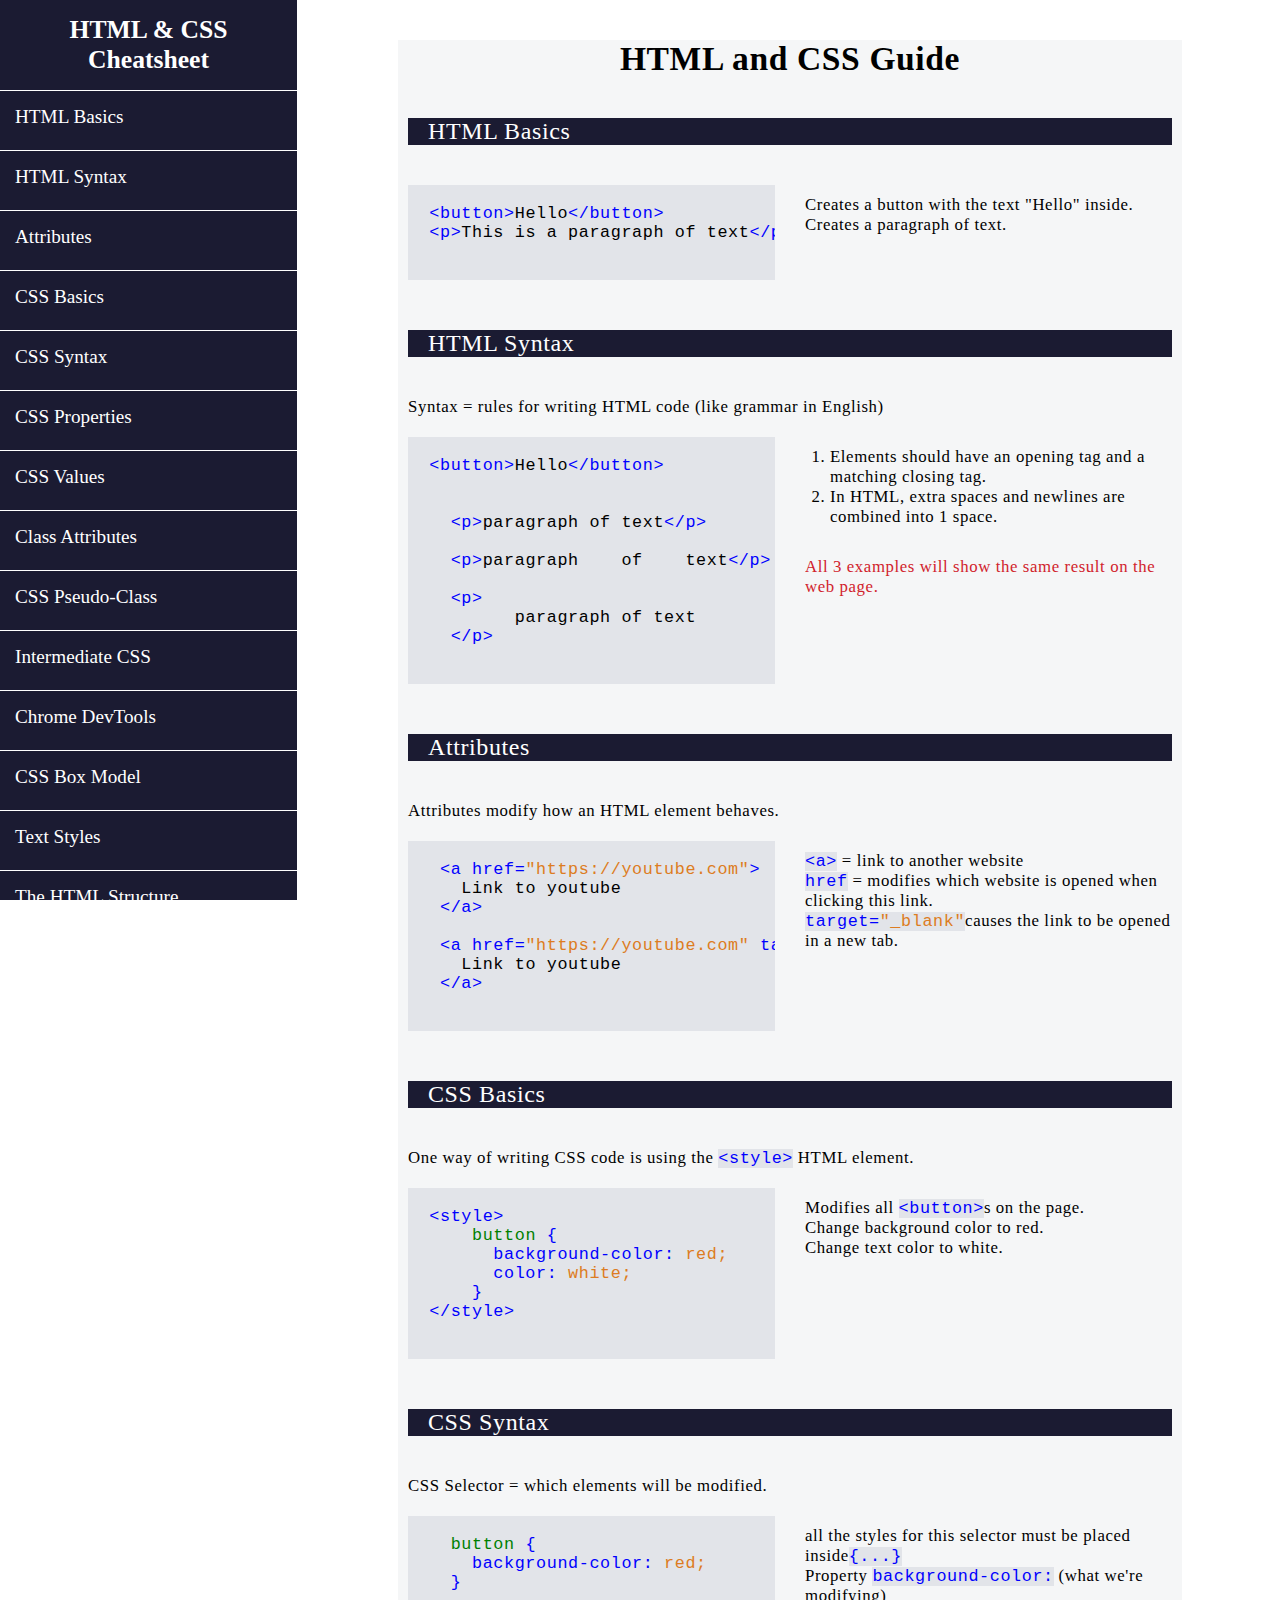
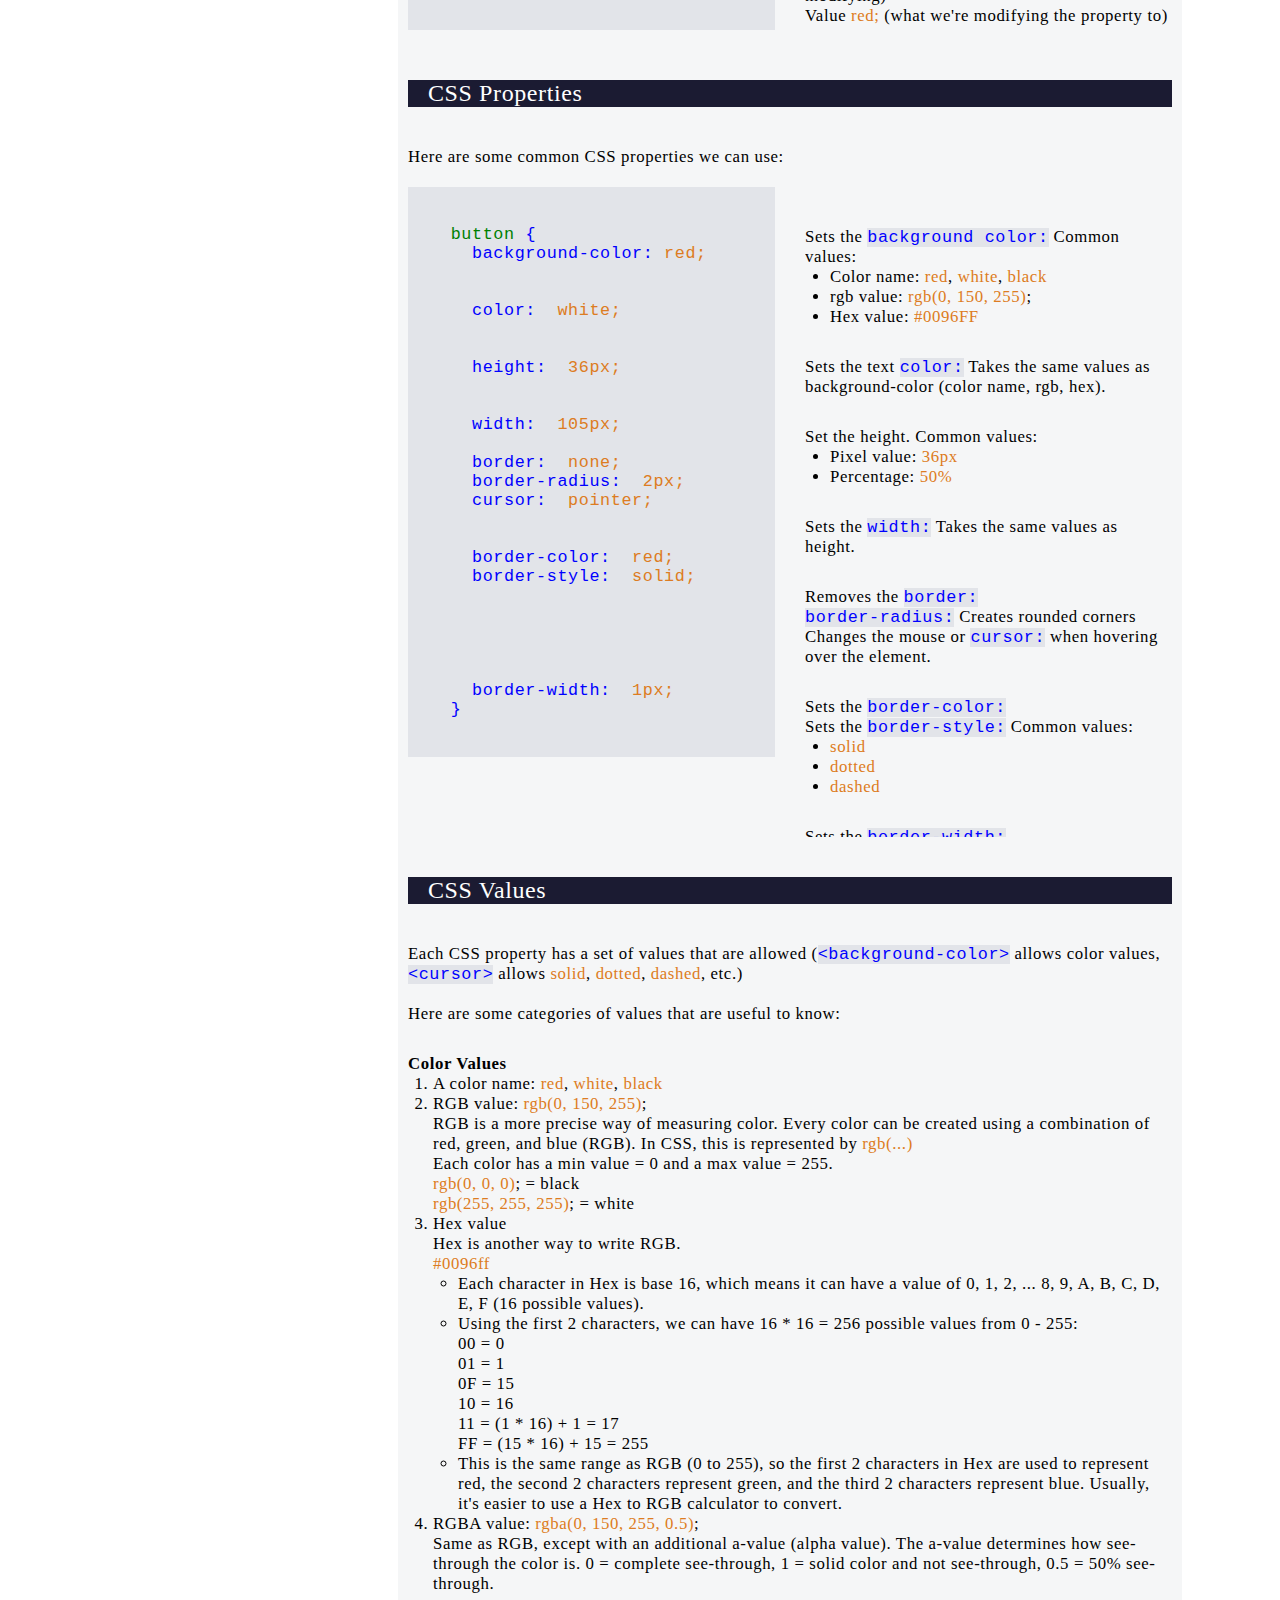
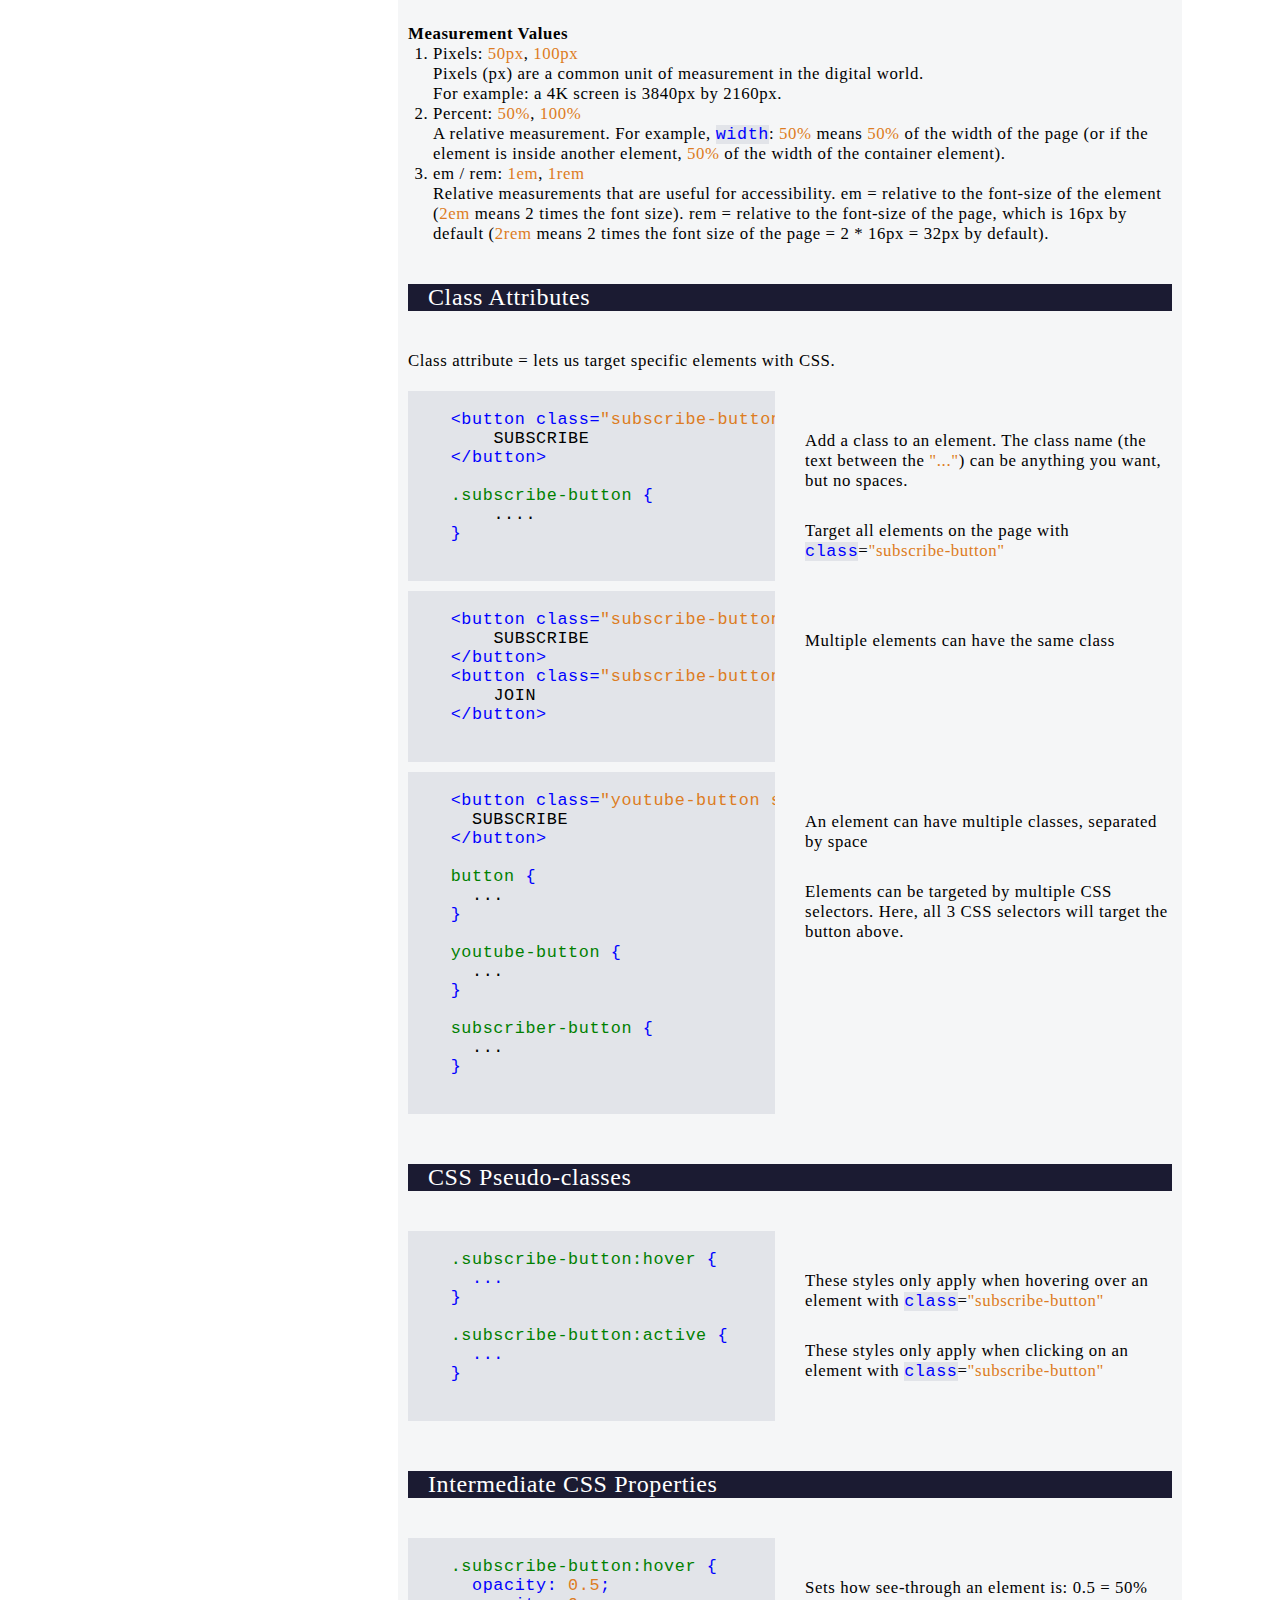
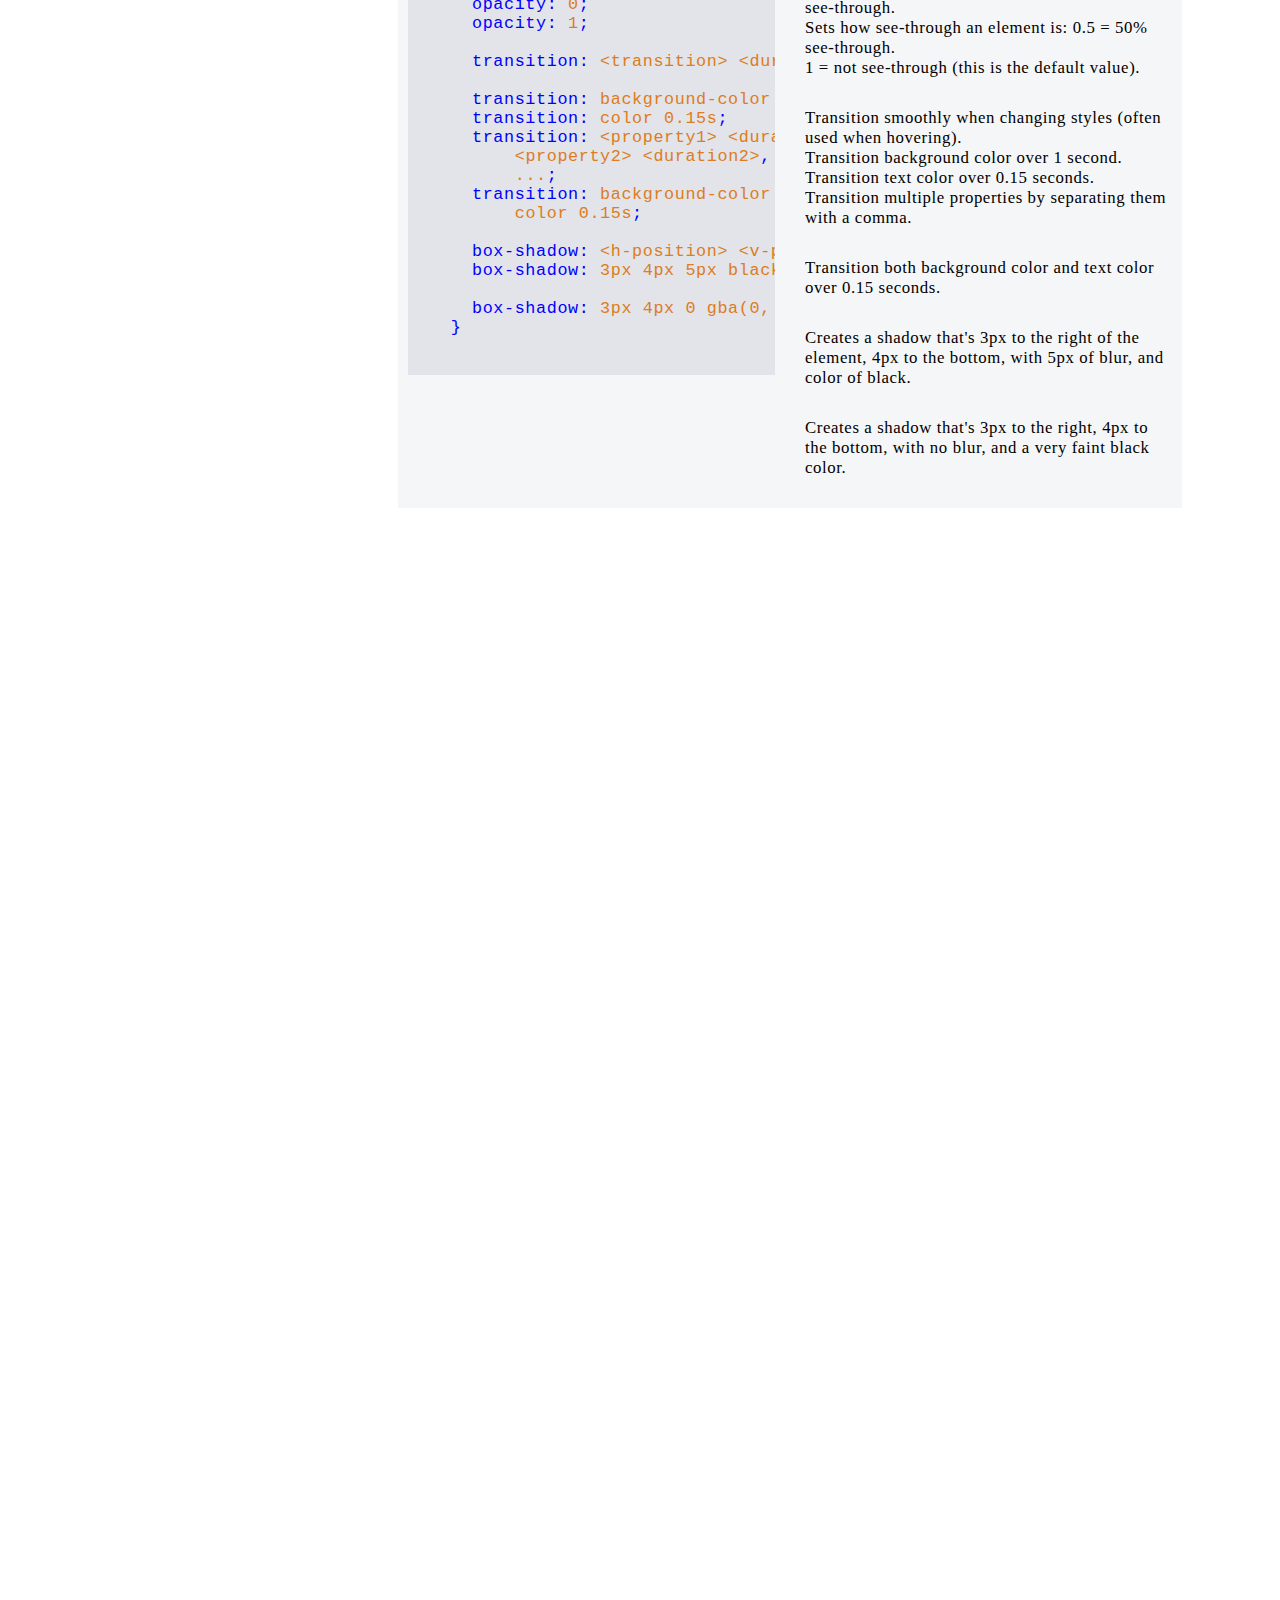
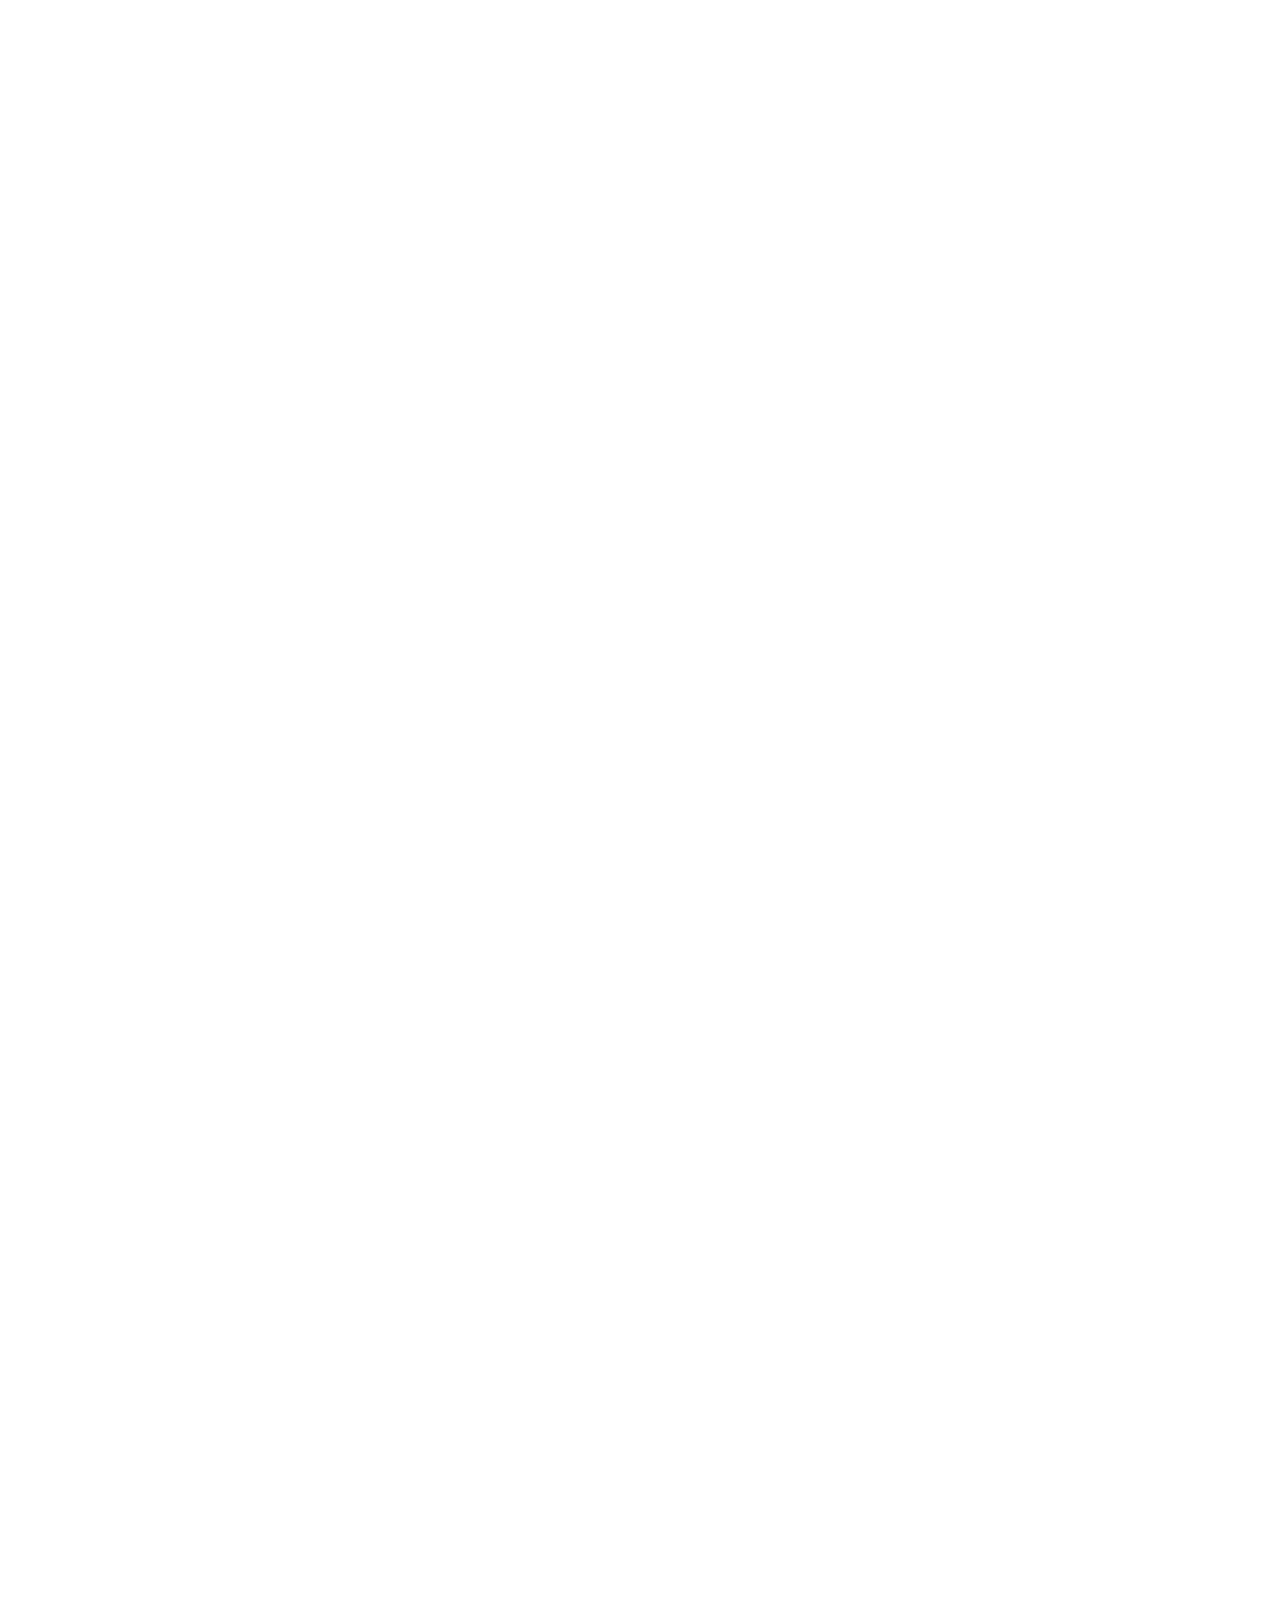
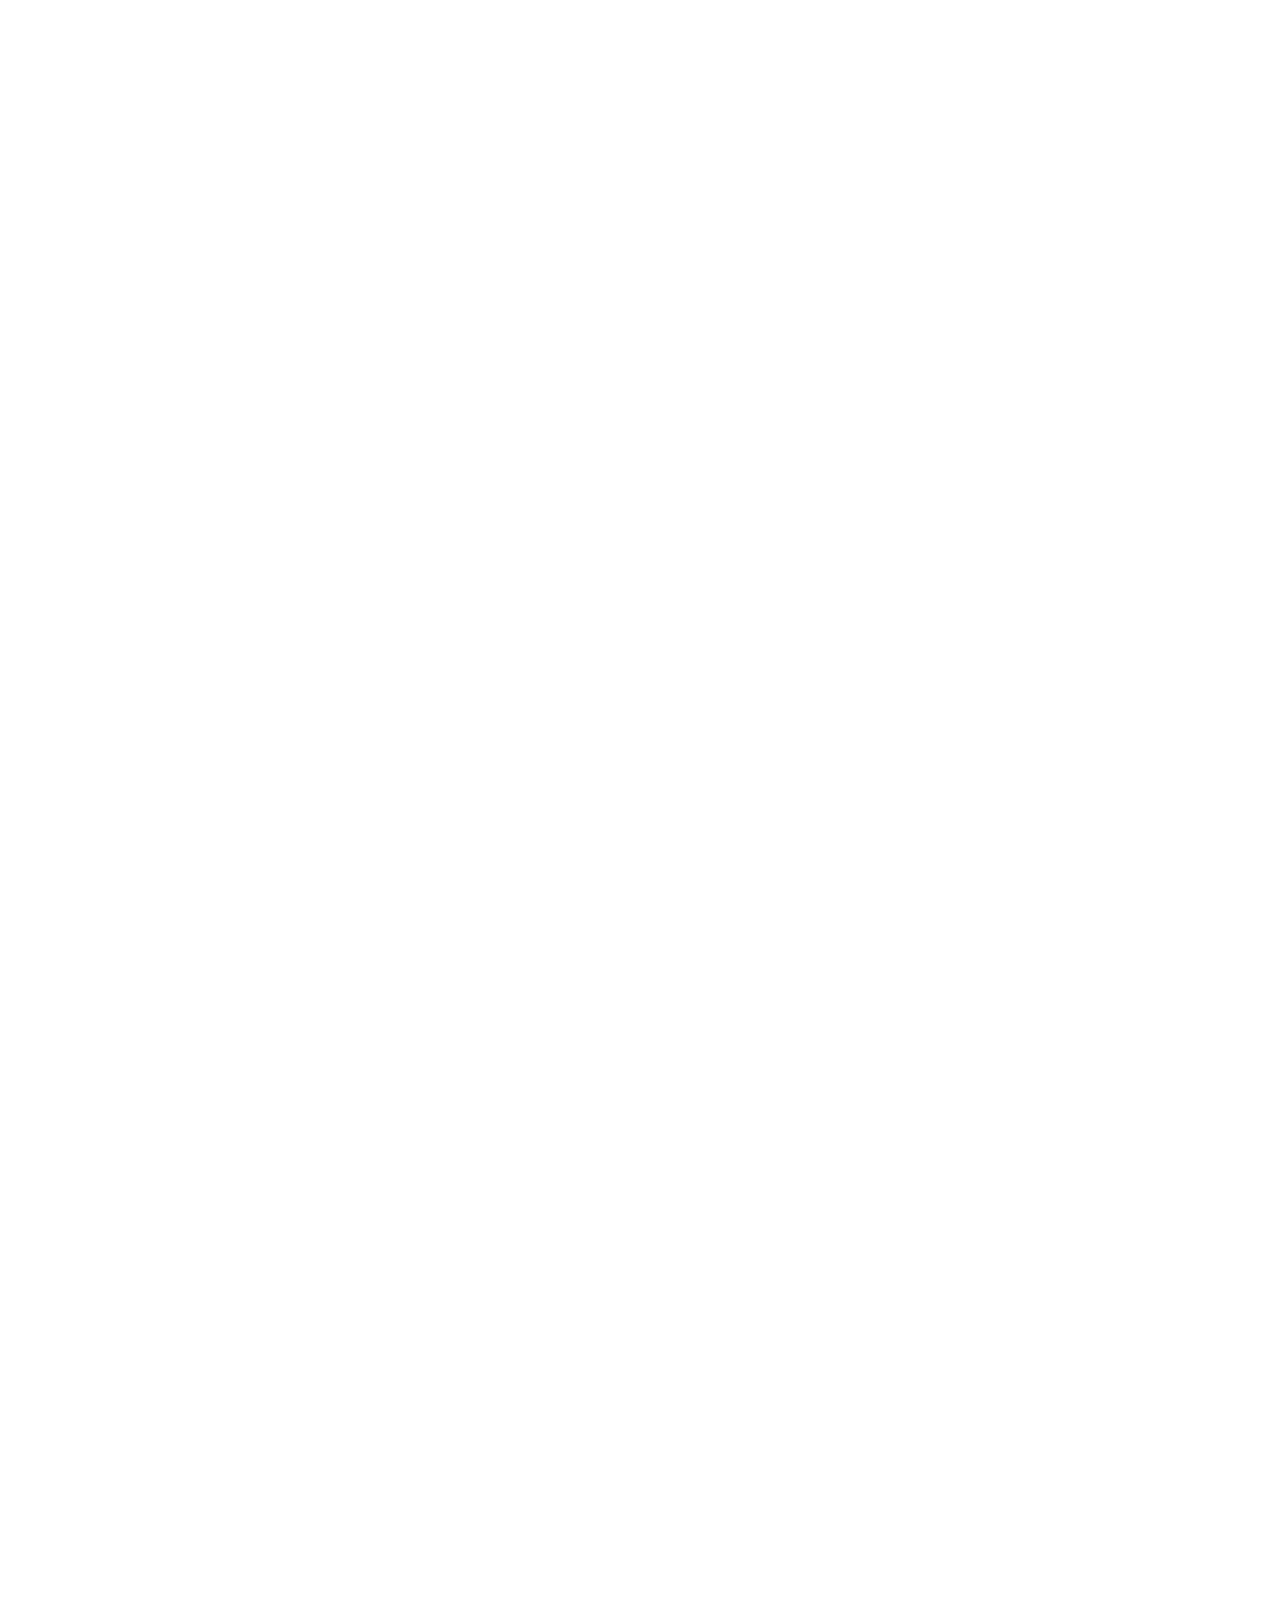
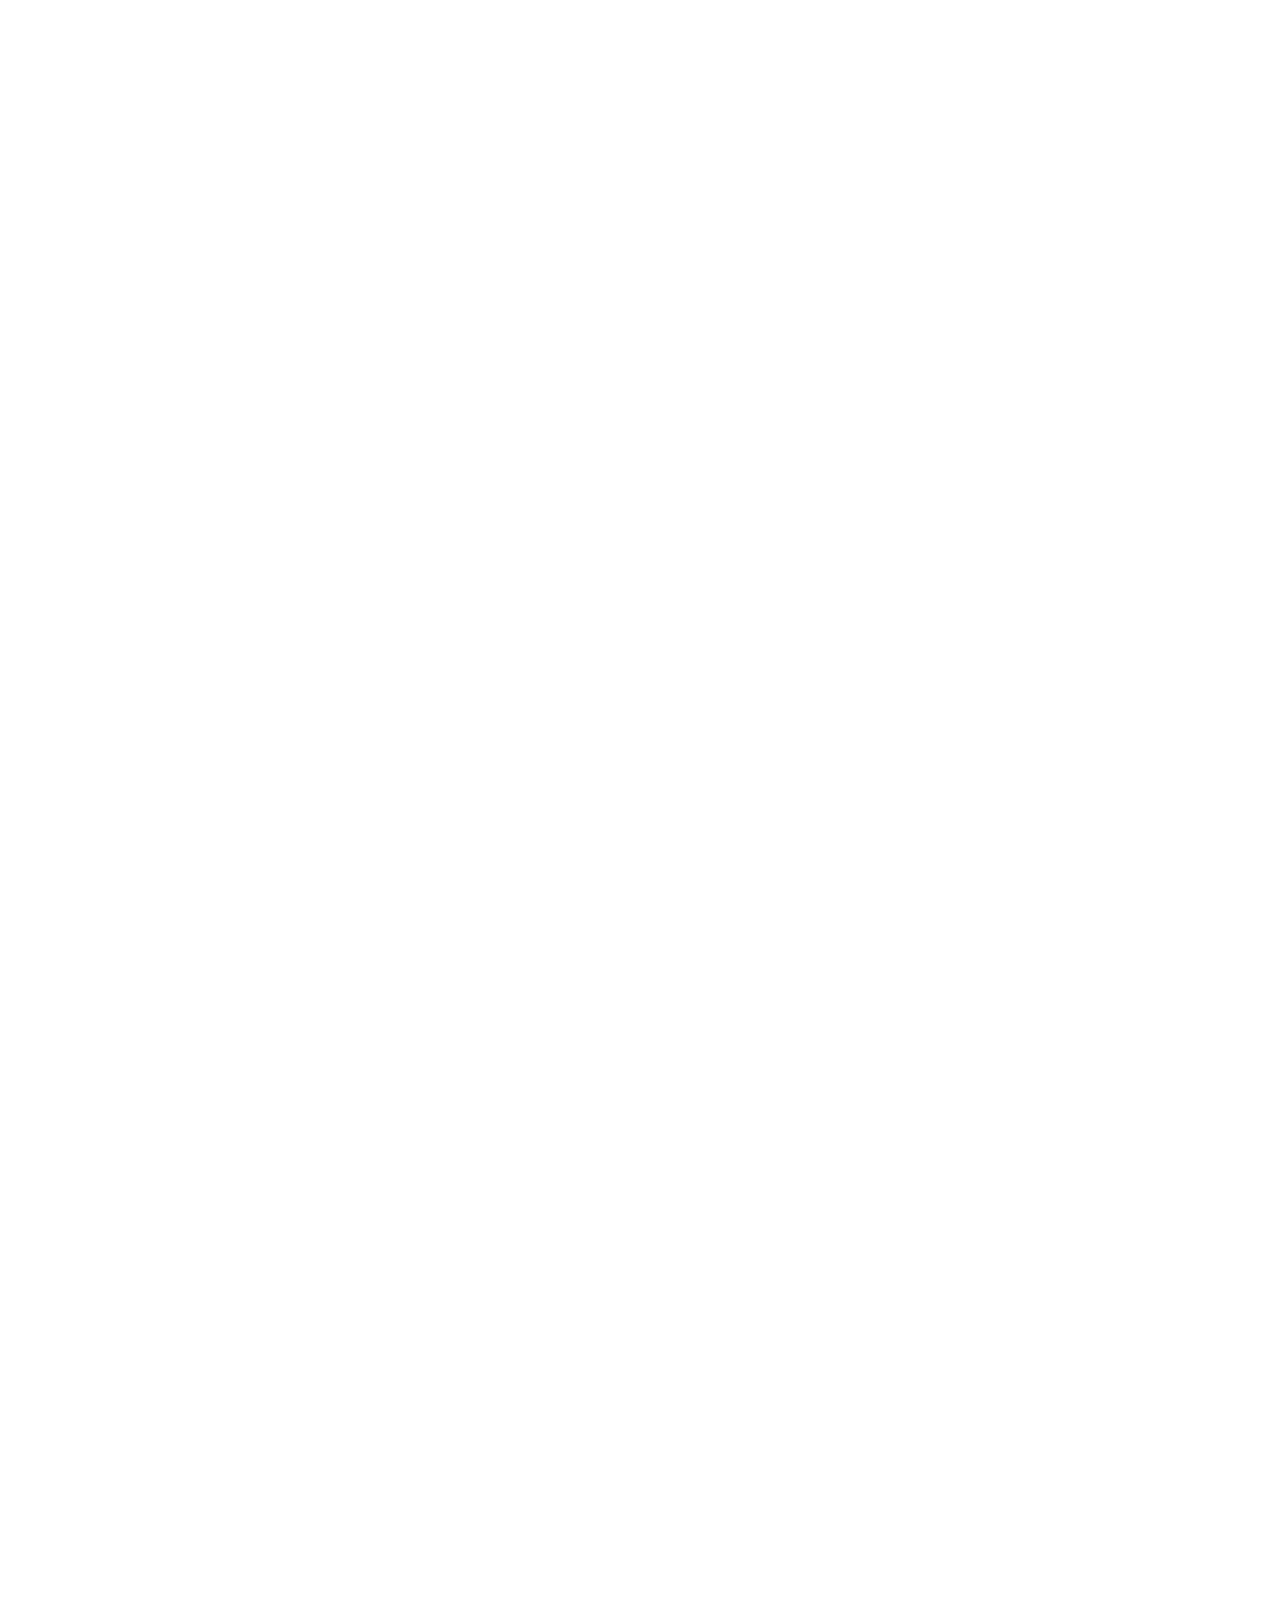
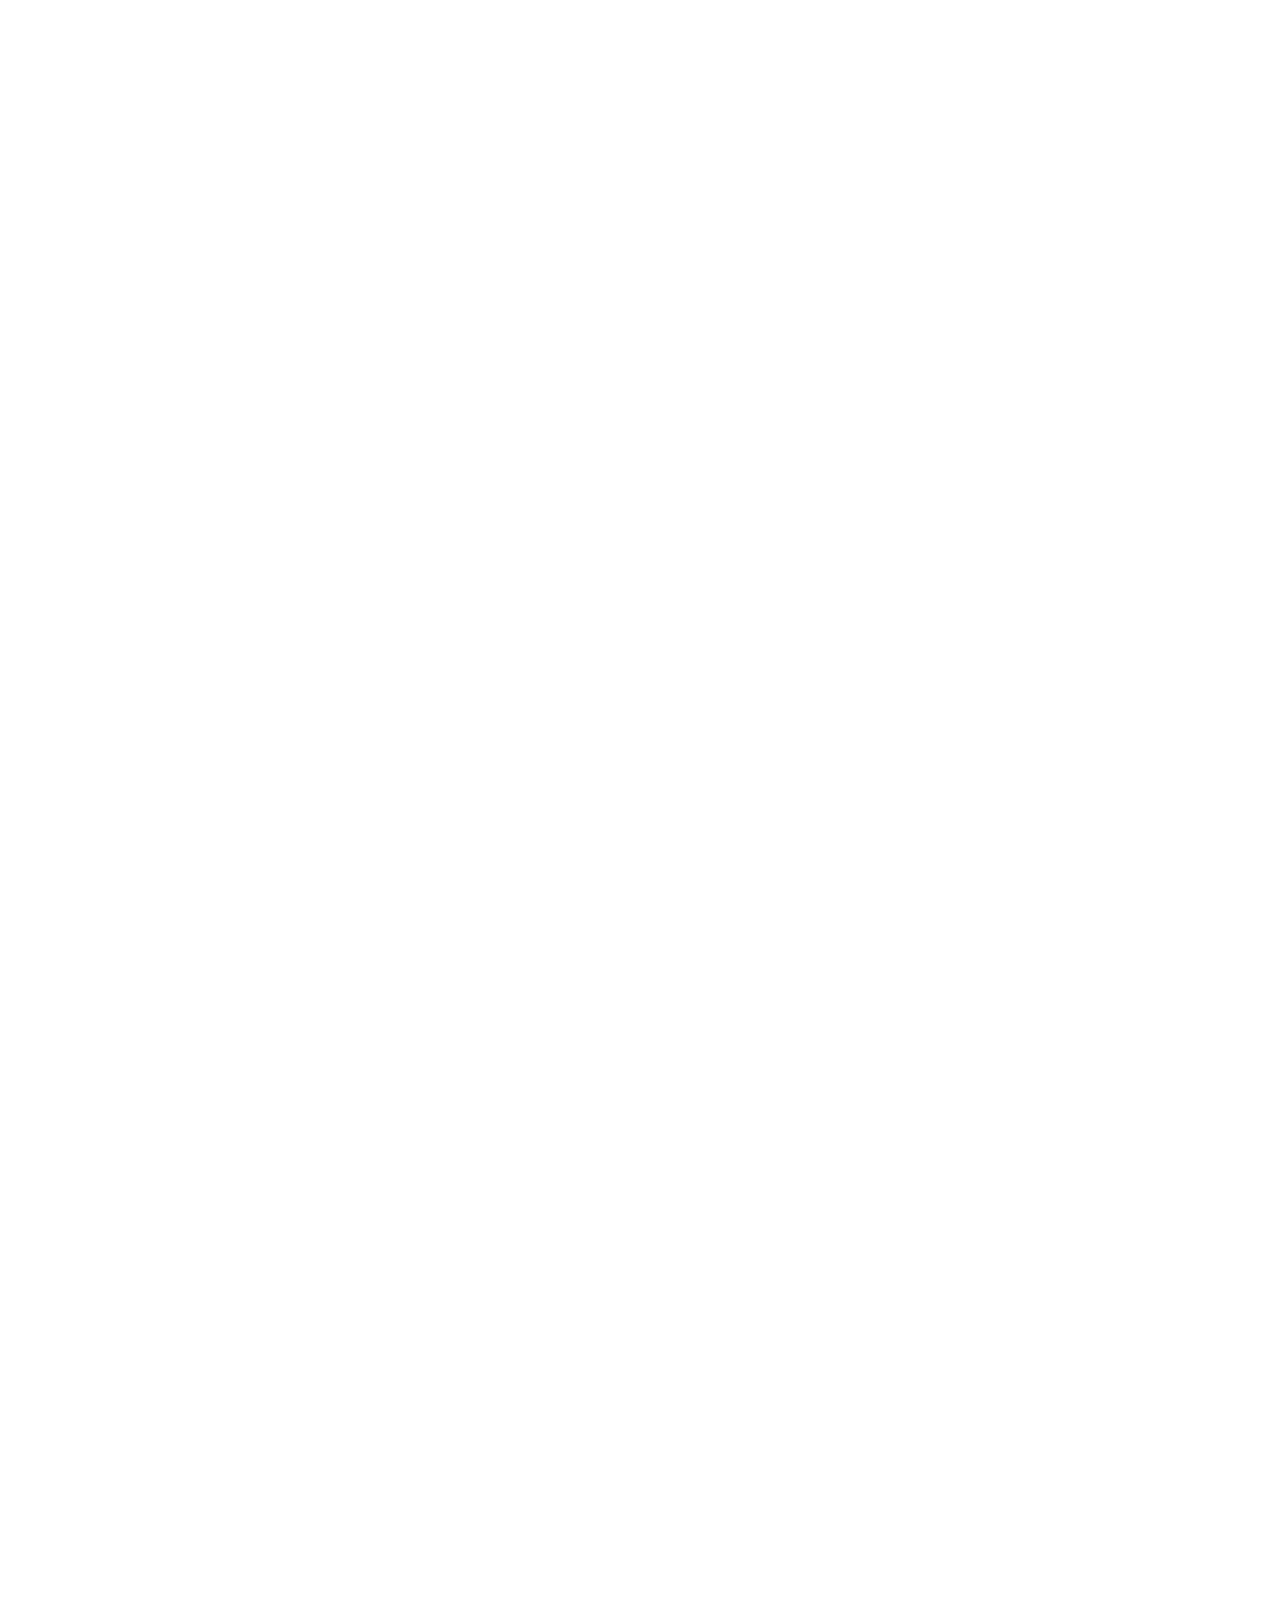
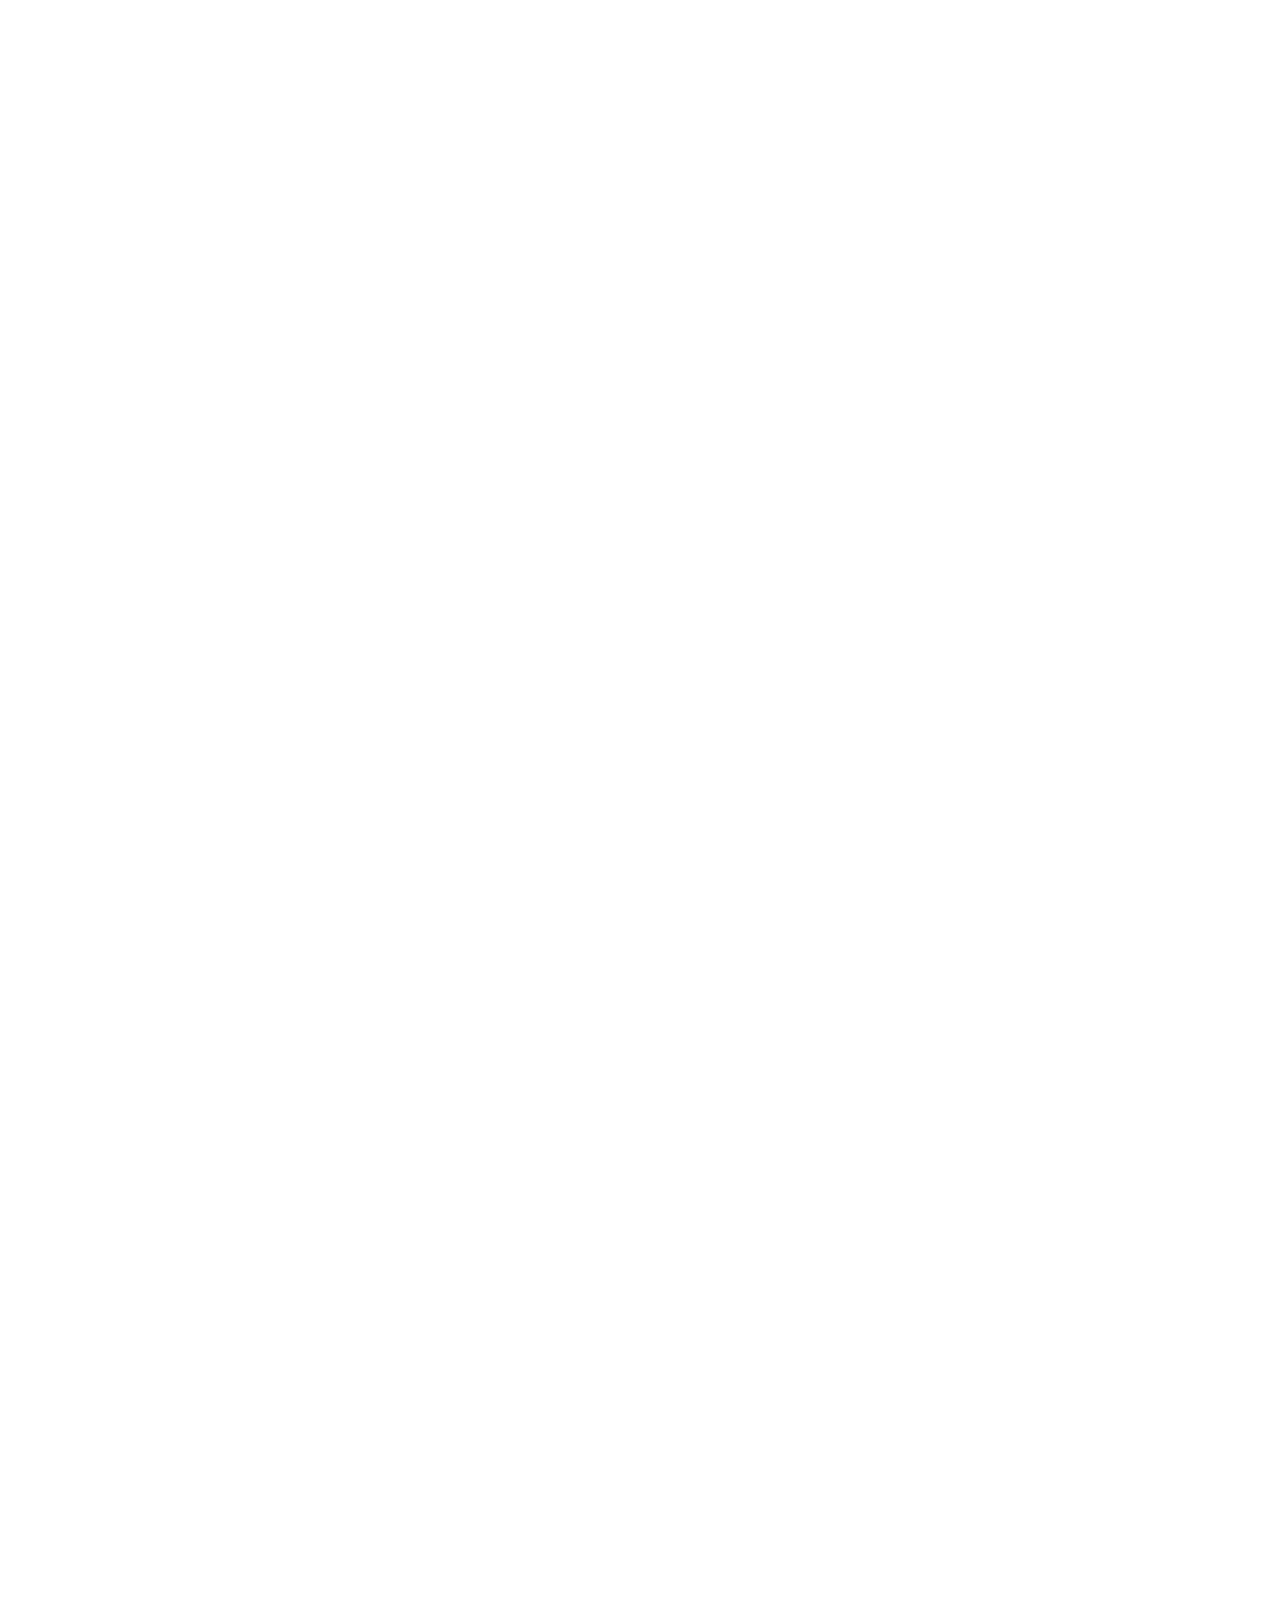
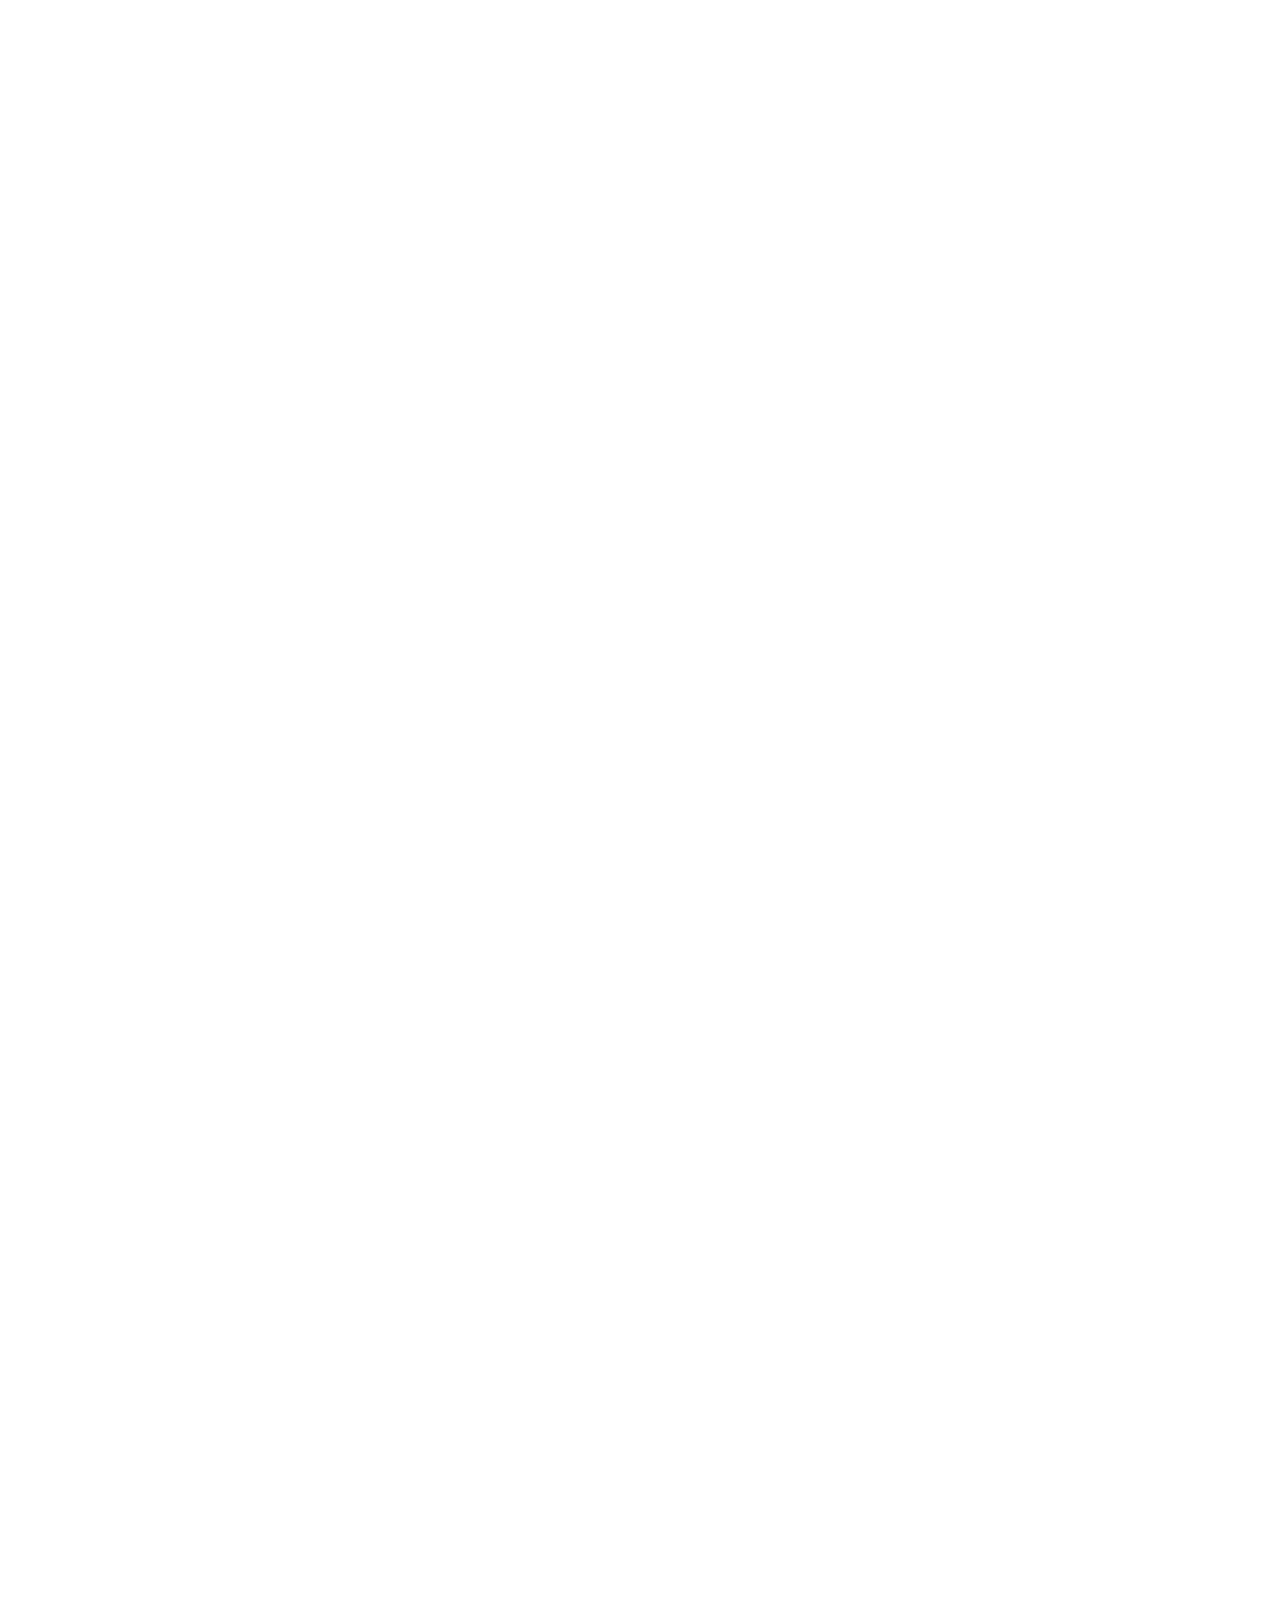
==== commit 2da2ef00: "intermediate css properties" ====
--- a/Index.html
+++ b/Index.html
@@ -591,30 +591,65 @@
             <pre>
               <code>
     <span class="css-selector">.subscribe-button:hover</span> {
-      ...
-    }
-
-    <span class="css-selector">.subscribe-button:active</span> {
-      ...
-    }
-              </code>
-            </pre>
-          </div>
-          <div class="grid-item2">
-            <div class="text-container">
-              <p>
-                These styles only apply when hovering over an element with
-                <code>class</code>=<span class="html-attribute"
-                  >"subscribe-button"</span
-                >
-              </p>
-            </div>
-            <div class="text-container">
-              <p>
-                These styles only apply when clicking on an element with
-                <code>class</code>=<span class="html-attribute"
-                  >"subscribe-button"</span
-                >
+      opacity: <span class="html-attribute">0.5</span>;
+      opacity: <span class="html-attribute">0</span>;
+      opacity: <span class="html-attribute">1</span>;
+
+      transition: <span class="html-attribute">&lt;transition&gt; &lt;duration&gt;</span>;
+
+      transition: <span class="html-attribute">background-color 1s</span>;
+      transition: <span class="html-attribute">color 0.15s</span>;
+      transition: <span class="html-attribute">&lt;property1&gt; &lt;duration1&gt;</span>,
+          <span class="html-attribute">&lt;property2&gt; &lt;duration2&gt;</span>,
+          <span class="html-attribute">...</span>;
+      transition: <span class="html-attribute">background-color 0.15s</span>,
+          <span class="html-attribute">color 0.15s</span>;
+
+      box-shadow: <span class="html-attribute">&lt;h-position&gt; &lt;v-position&gt; &lt;blur&gt; &lt;color&gt;</span>;
+      box-shadow: <span class="html-attribute">3px 4px 5px black</span>;
+
+      box-shadow: <span class="html-attribute">3px 4px 0 gba(0, 0, 0, 0.15)</span>;
+    }
+              </code>
+            </pre>
+          </div>
+          <div class="grid-item2">
+            <div class="text-container">
+              <p>Sets how see-through an element is: 0.5 = 50% see-through.</p>
+              <p>Sets how see-through an element is: 0.5 = 50% see-through.</p>
+              <p>1 = not see-through (this is the default value).</p>
+            </div>
+
+            <div class="text-container">
+              <p>
+                Transition smoothly when changing styles (often used when
+                hovering).
+              </p>
+              <p>Transition background color over 1 second.</p>
+              <p>Transition text color over 0.15 seconds.</p>
+              <p>
+                Transition multiple properties by separating them with a comma.
+              </p>
+            </div>
+
+            <div class="text-container">
+              <p>
+                Transition both background color and text color over 0.15
+                seconds.
+              </p>
+            </div>
+
+            <div class="text-container">
+              <p>
+                Creates a shadow that's 3px to the right of the element, 4px to
+                the bottom, with 5px of blur, and color of black.
+              </p>
+            </div>
+
+            <div class="text-container">
+              <p>
+                Creates a shadow that's 3px to the right, 4px to the bottom,
+                with no blur, and a very faint black color.
               </p>
             </div>
           </div>
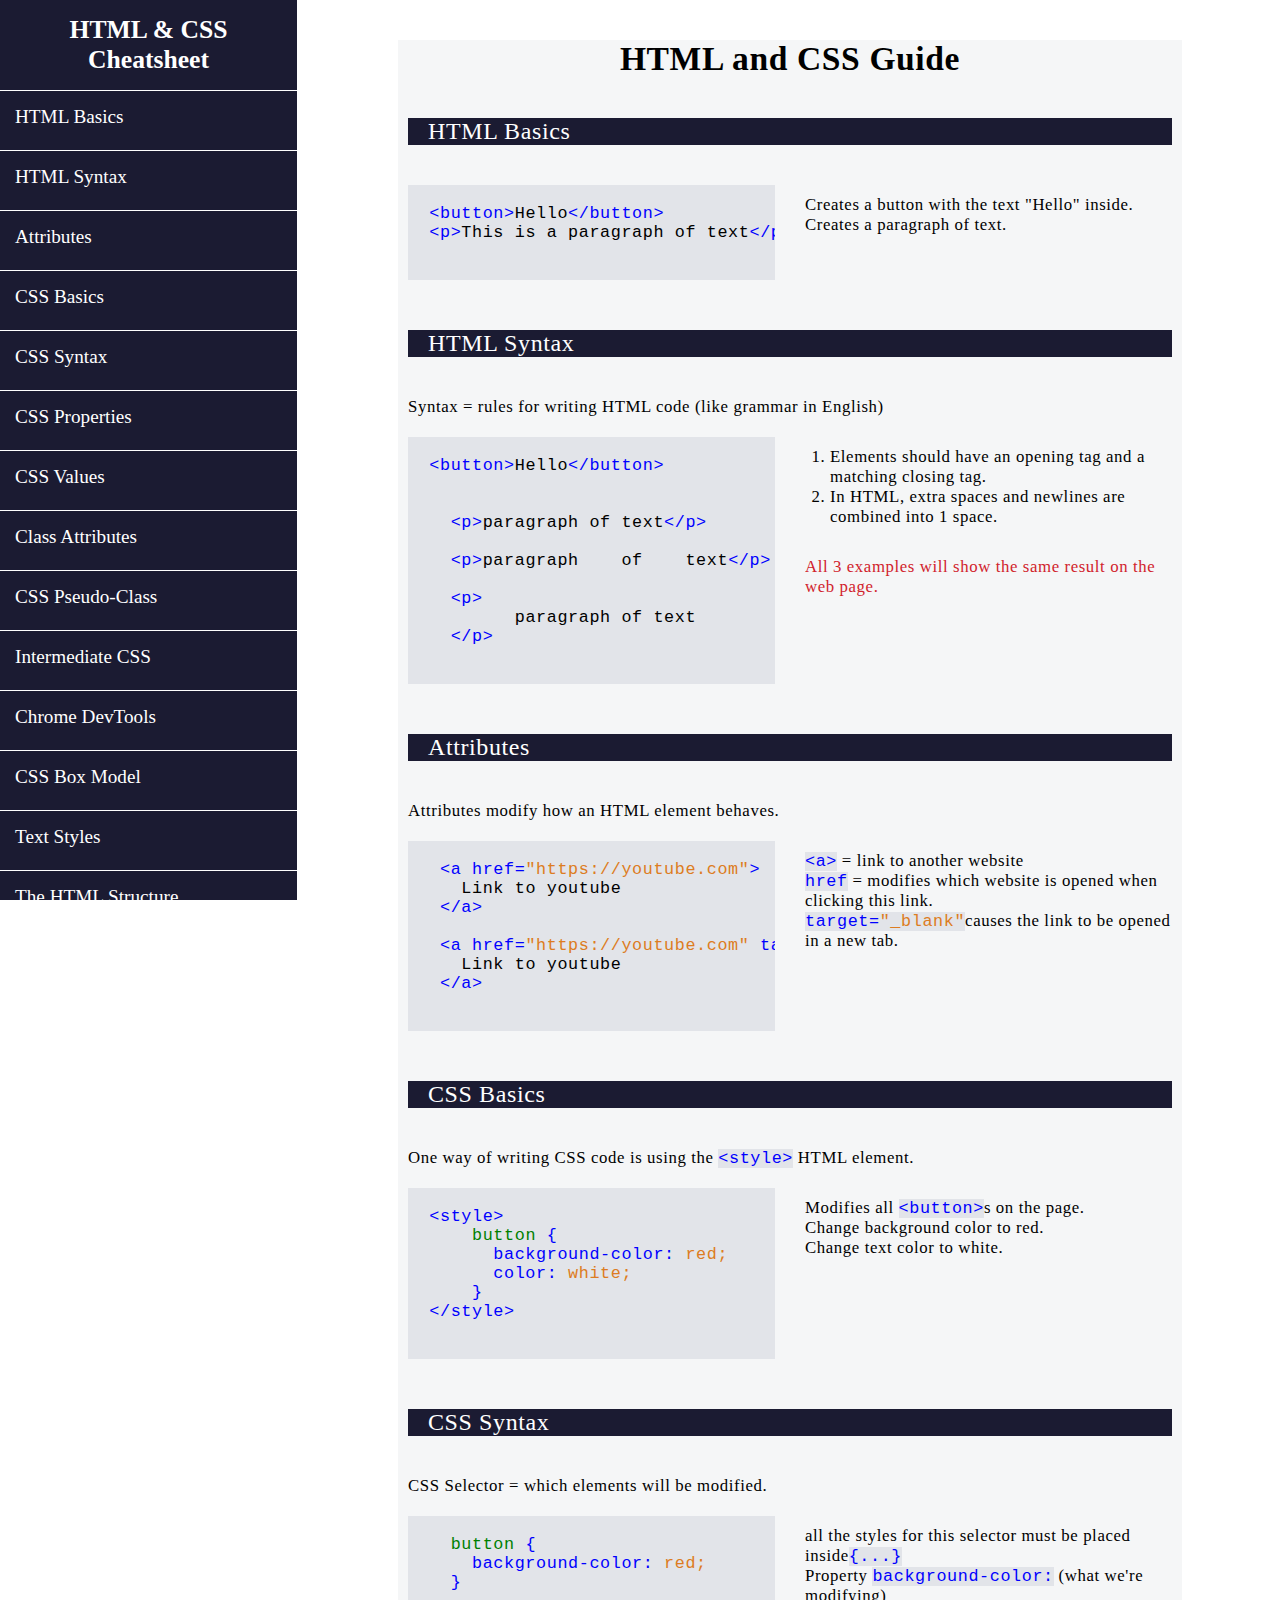
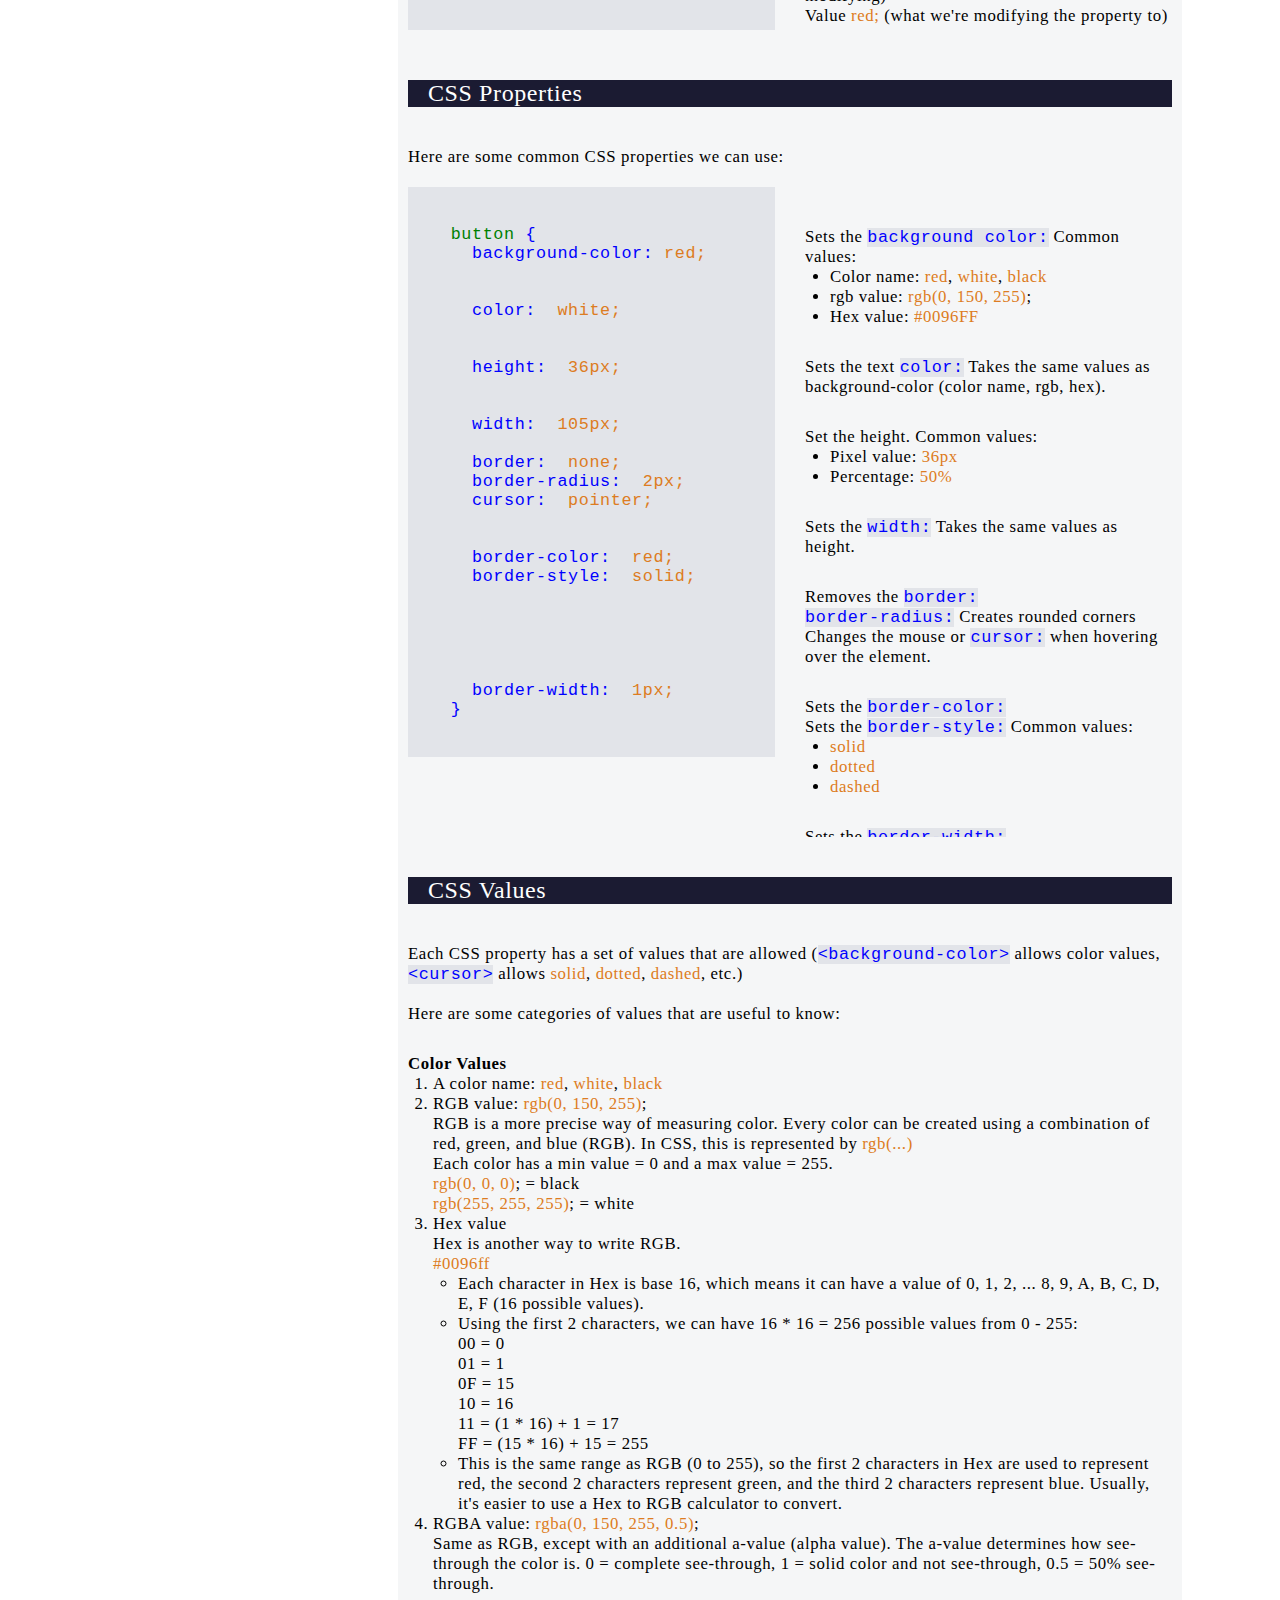
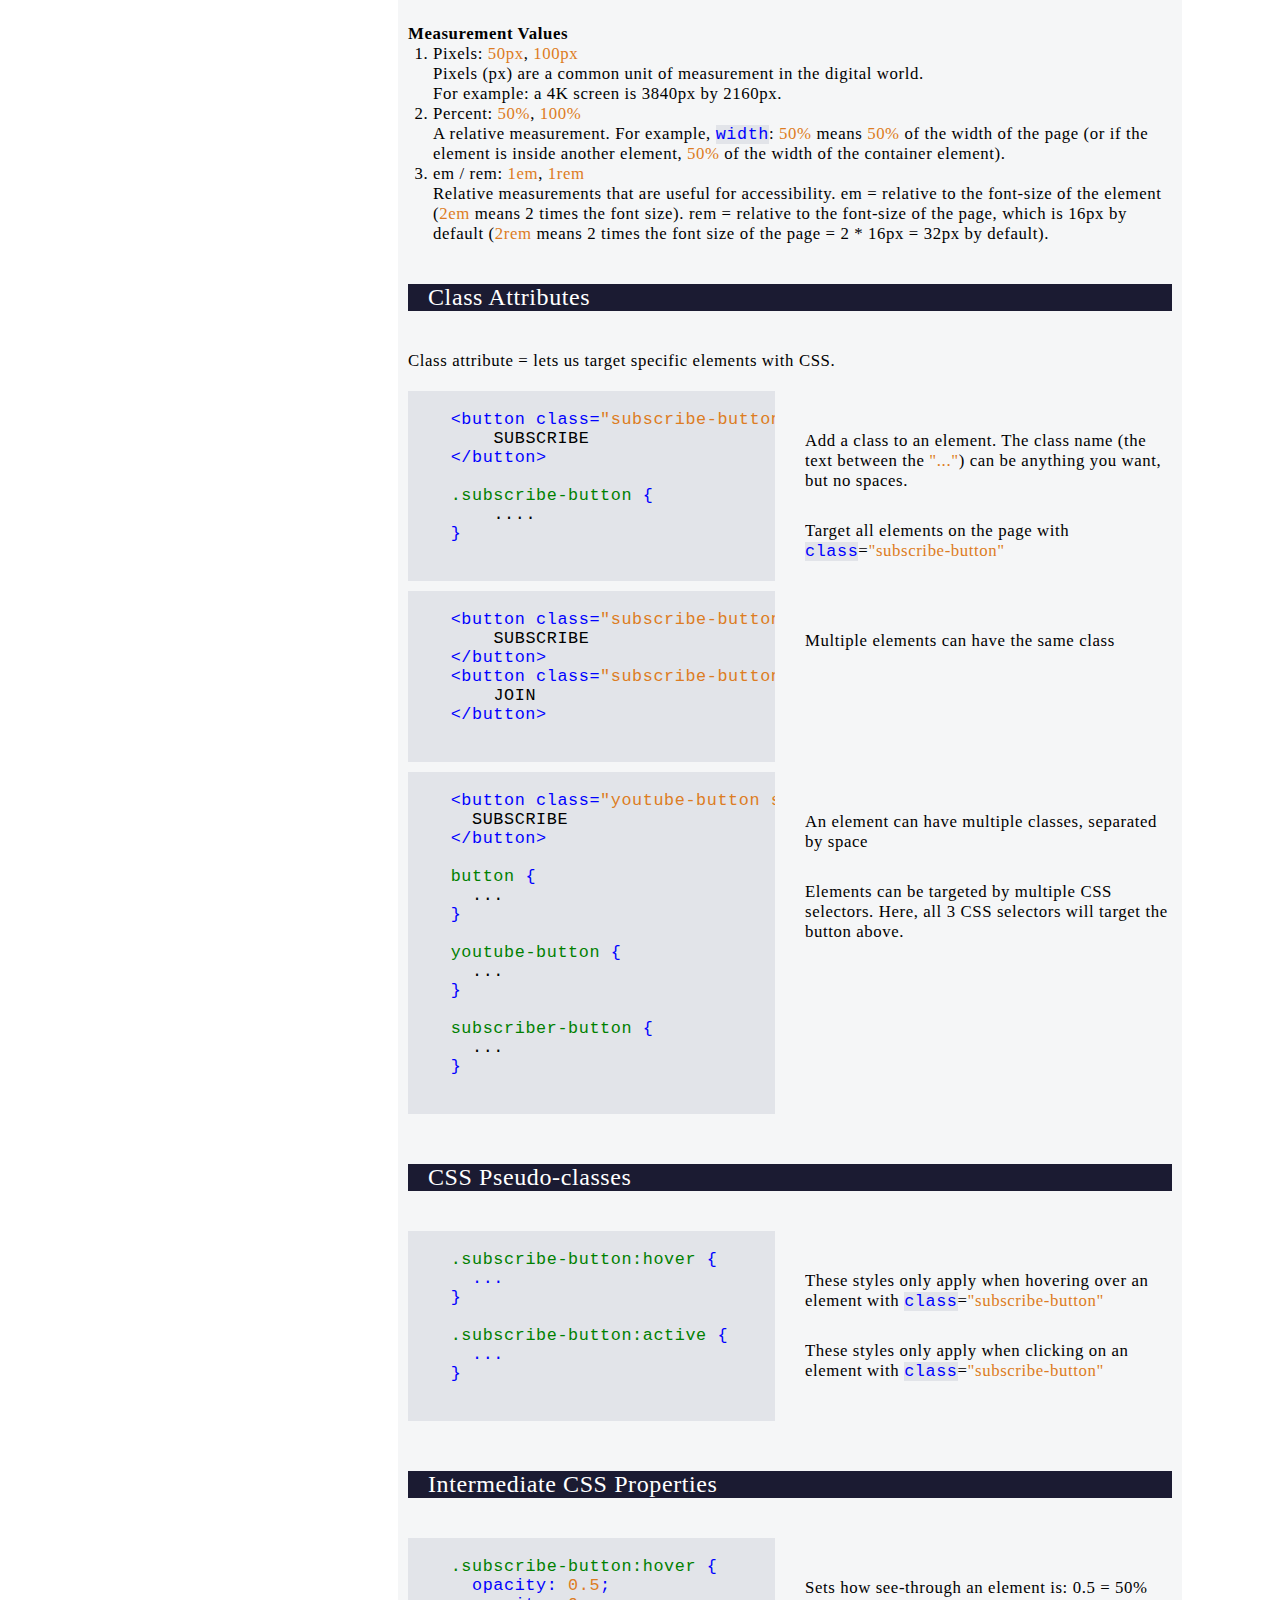
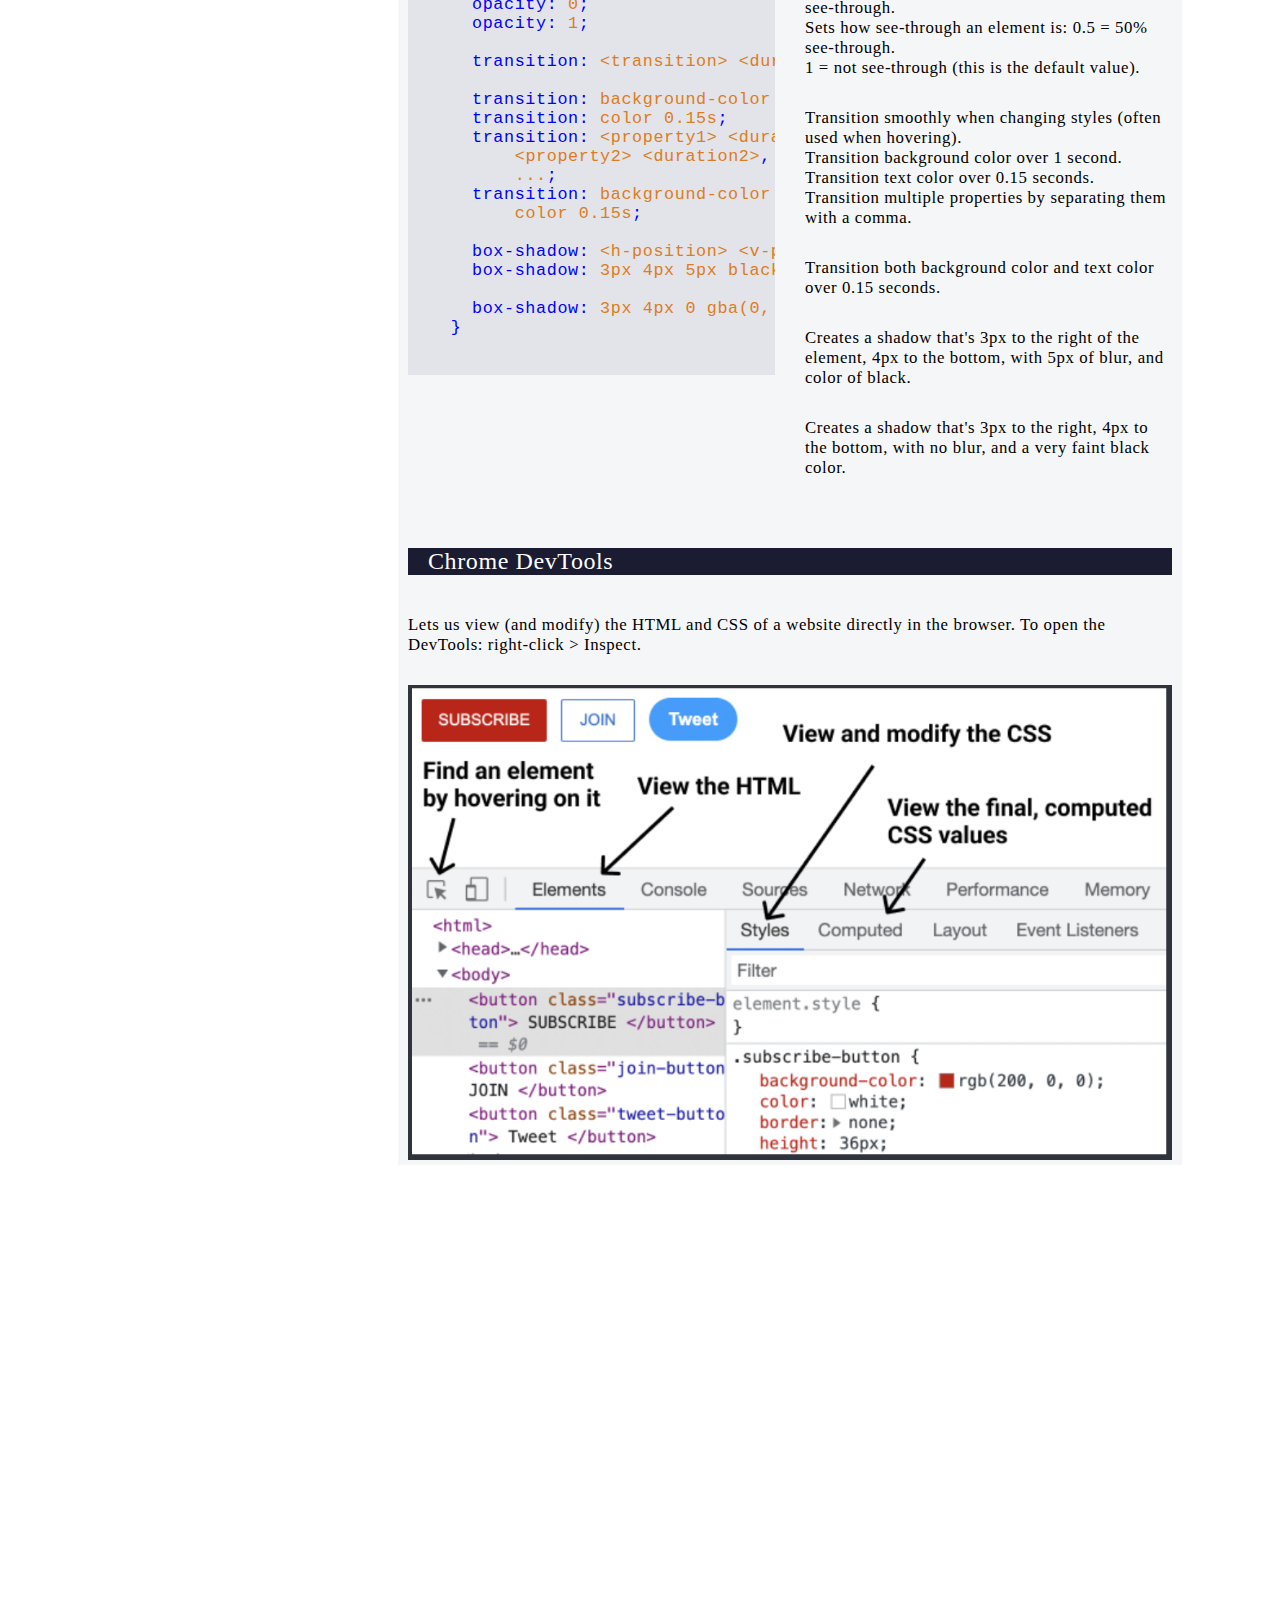
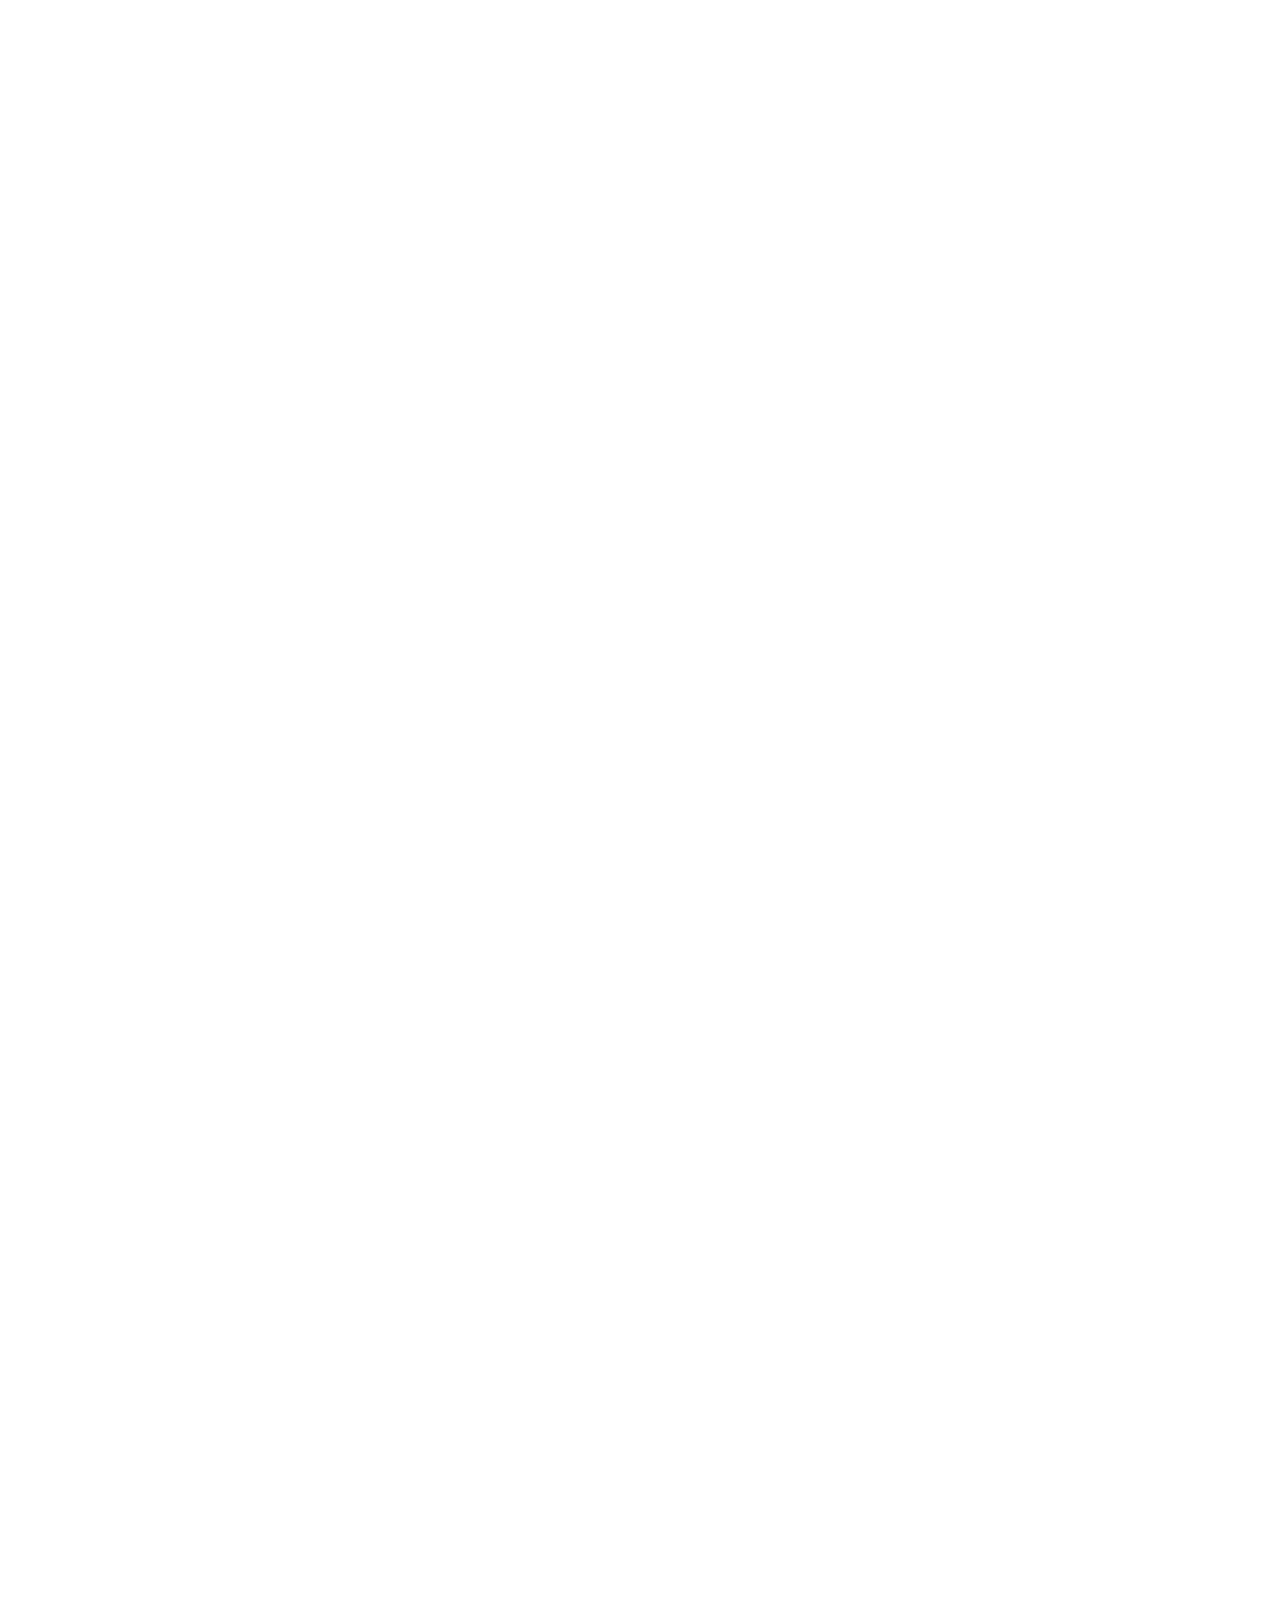
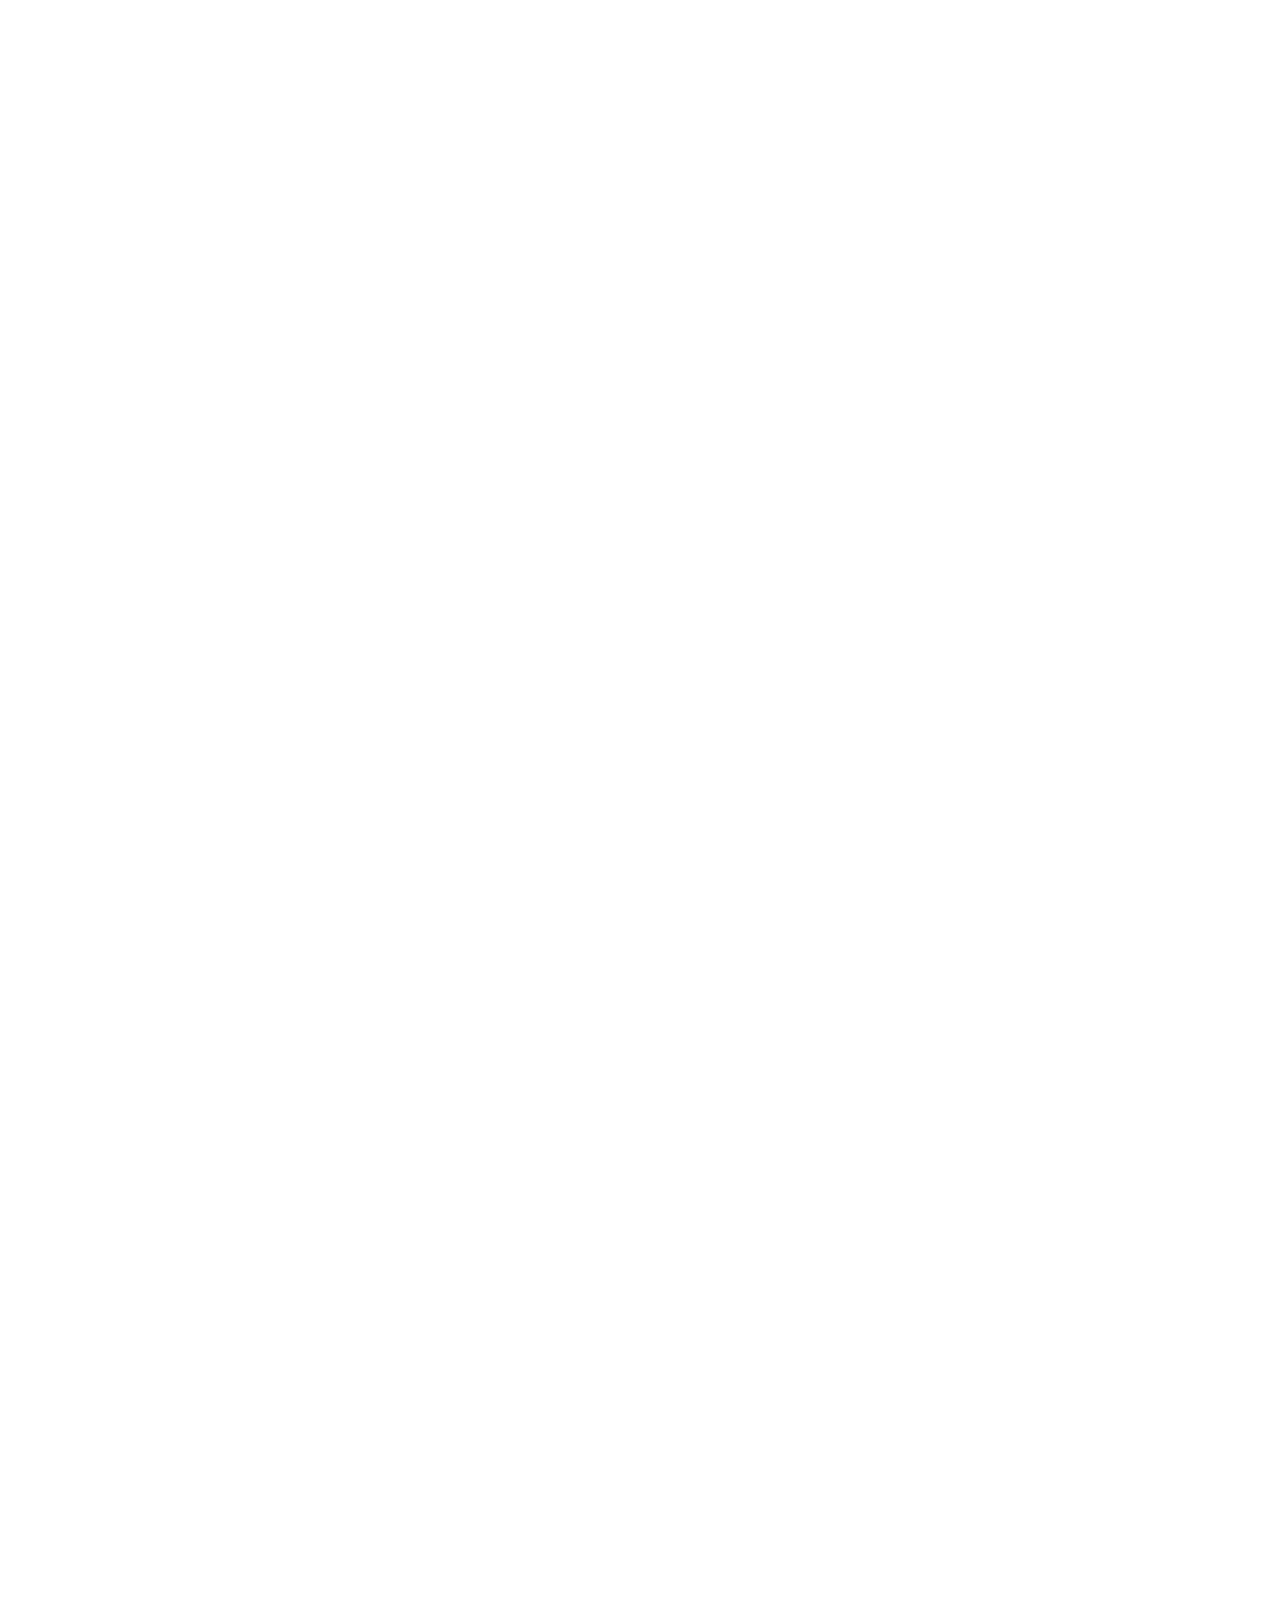
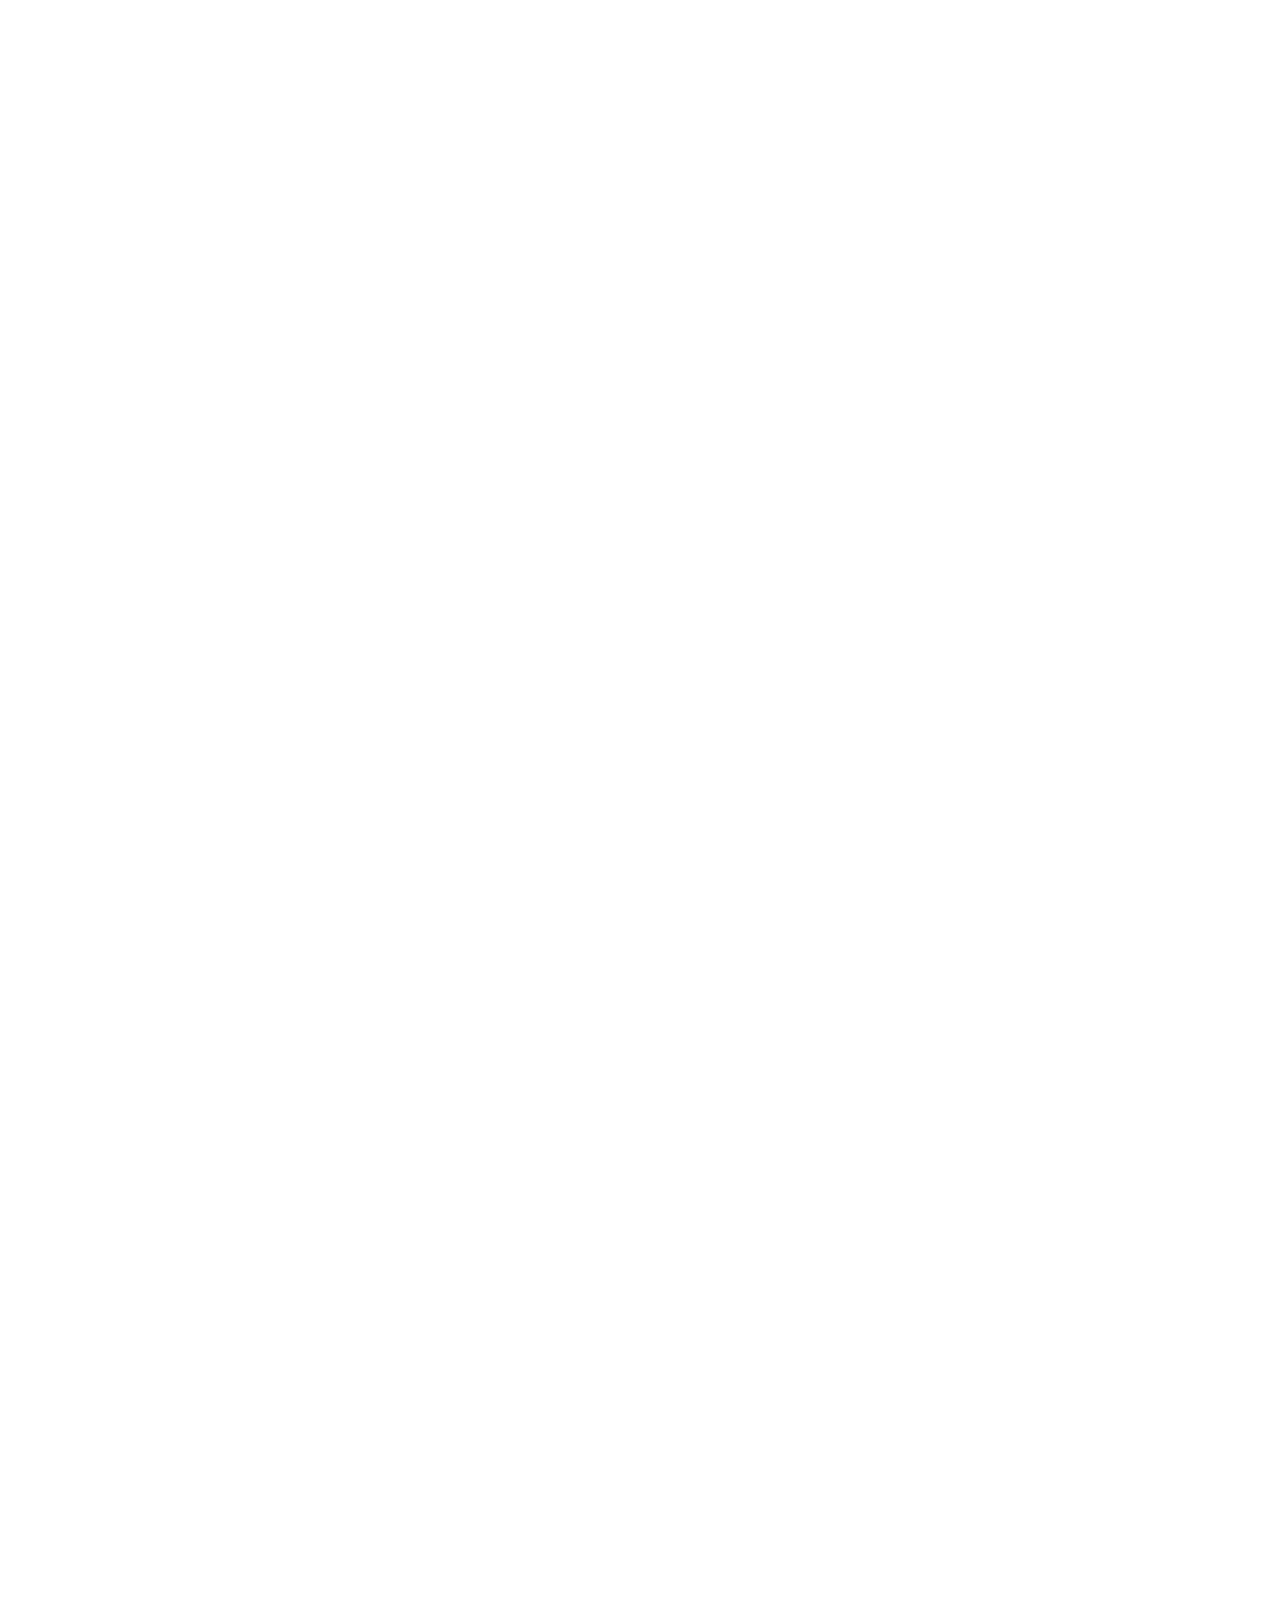
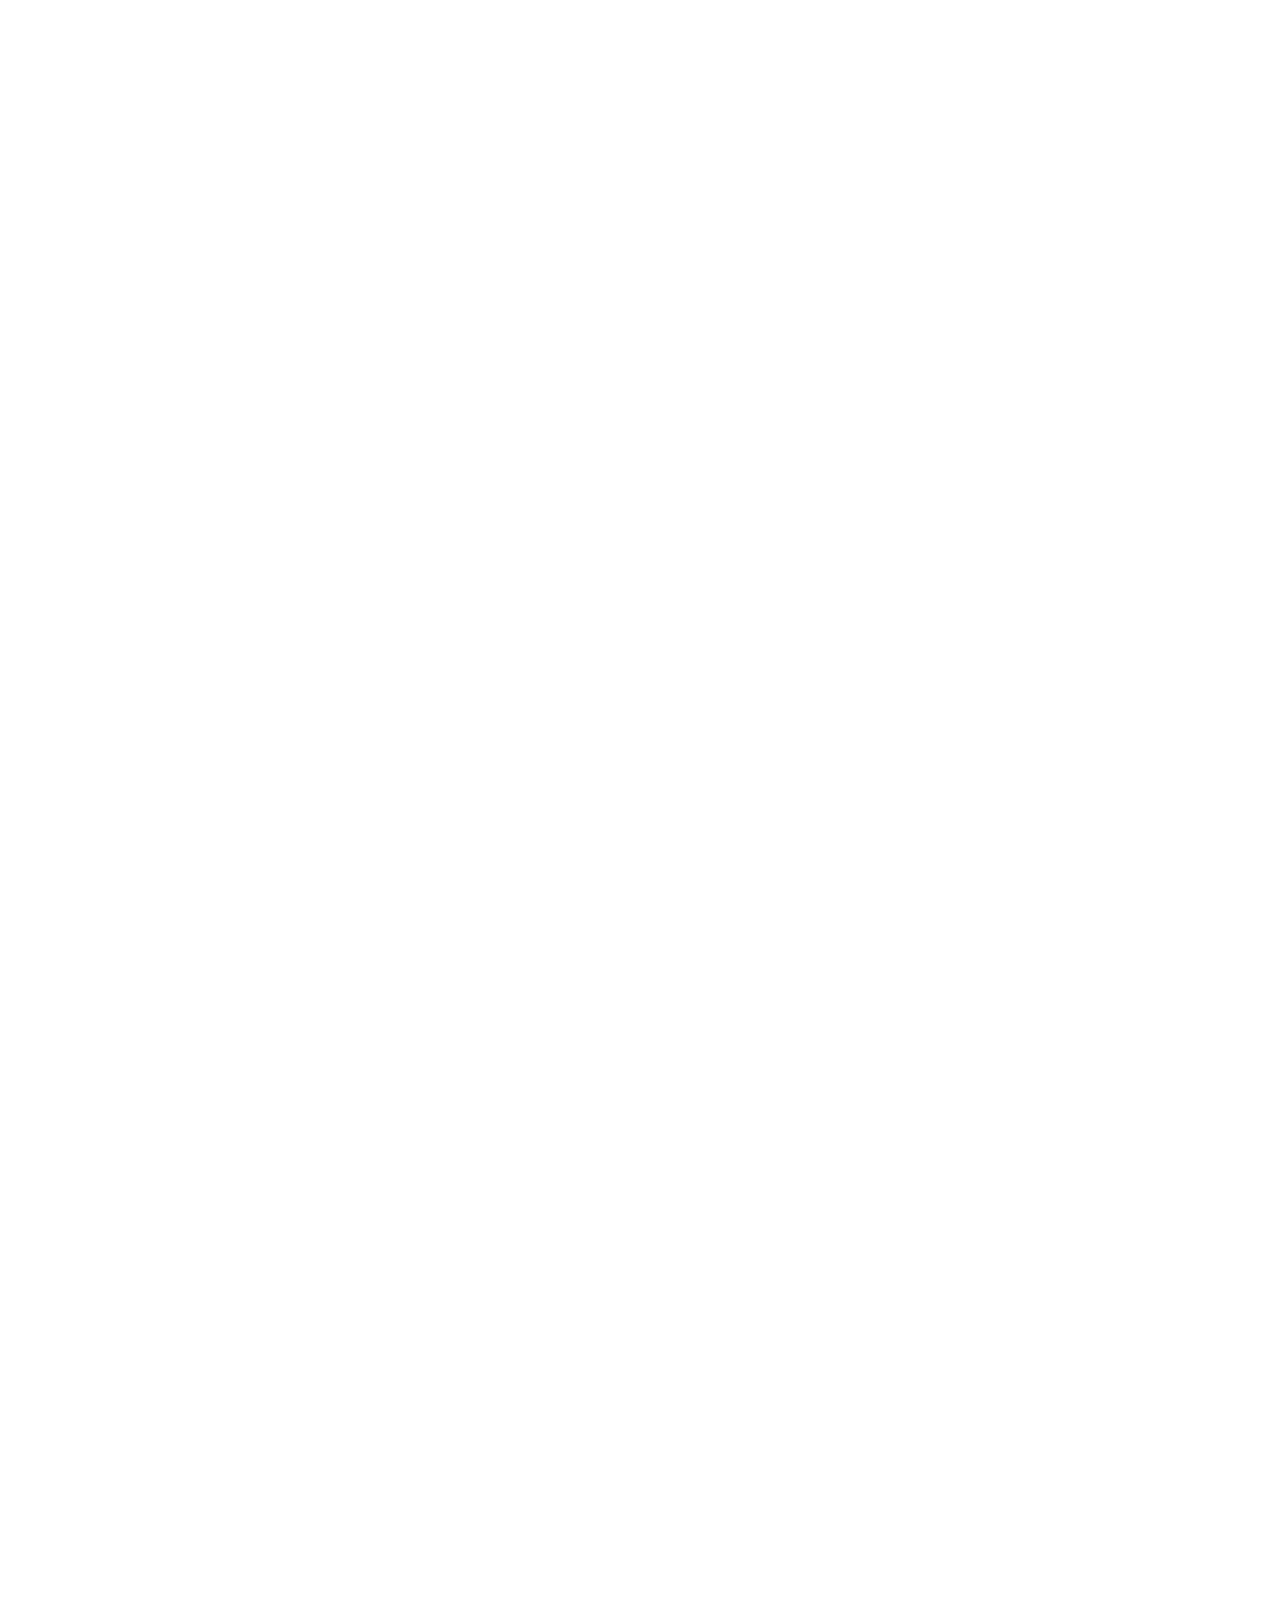
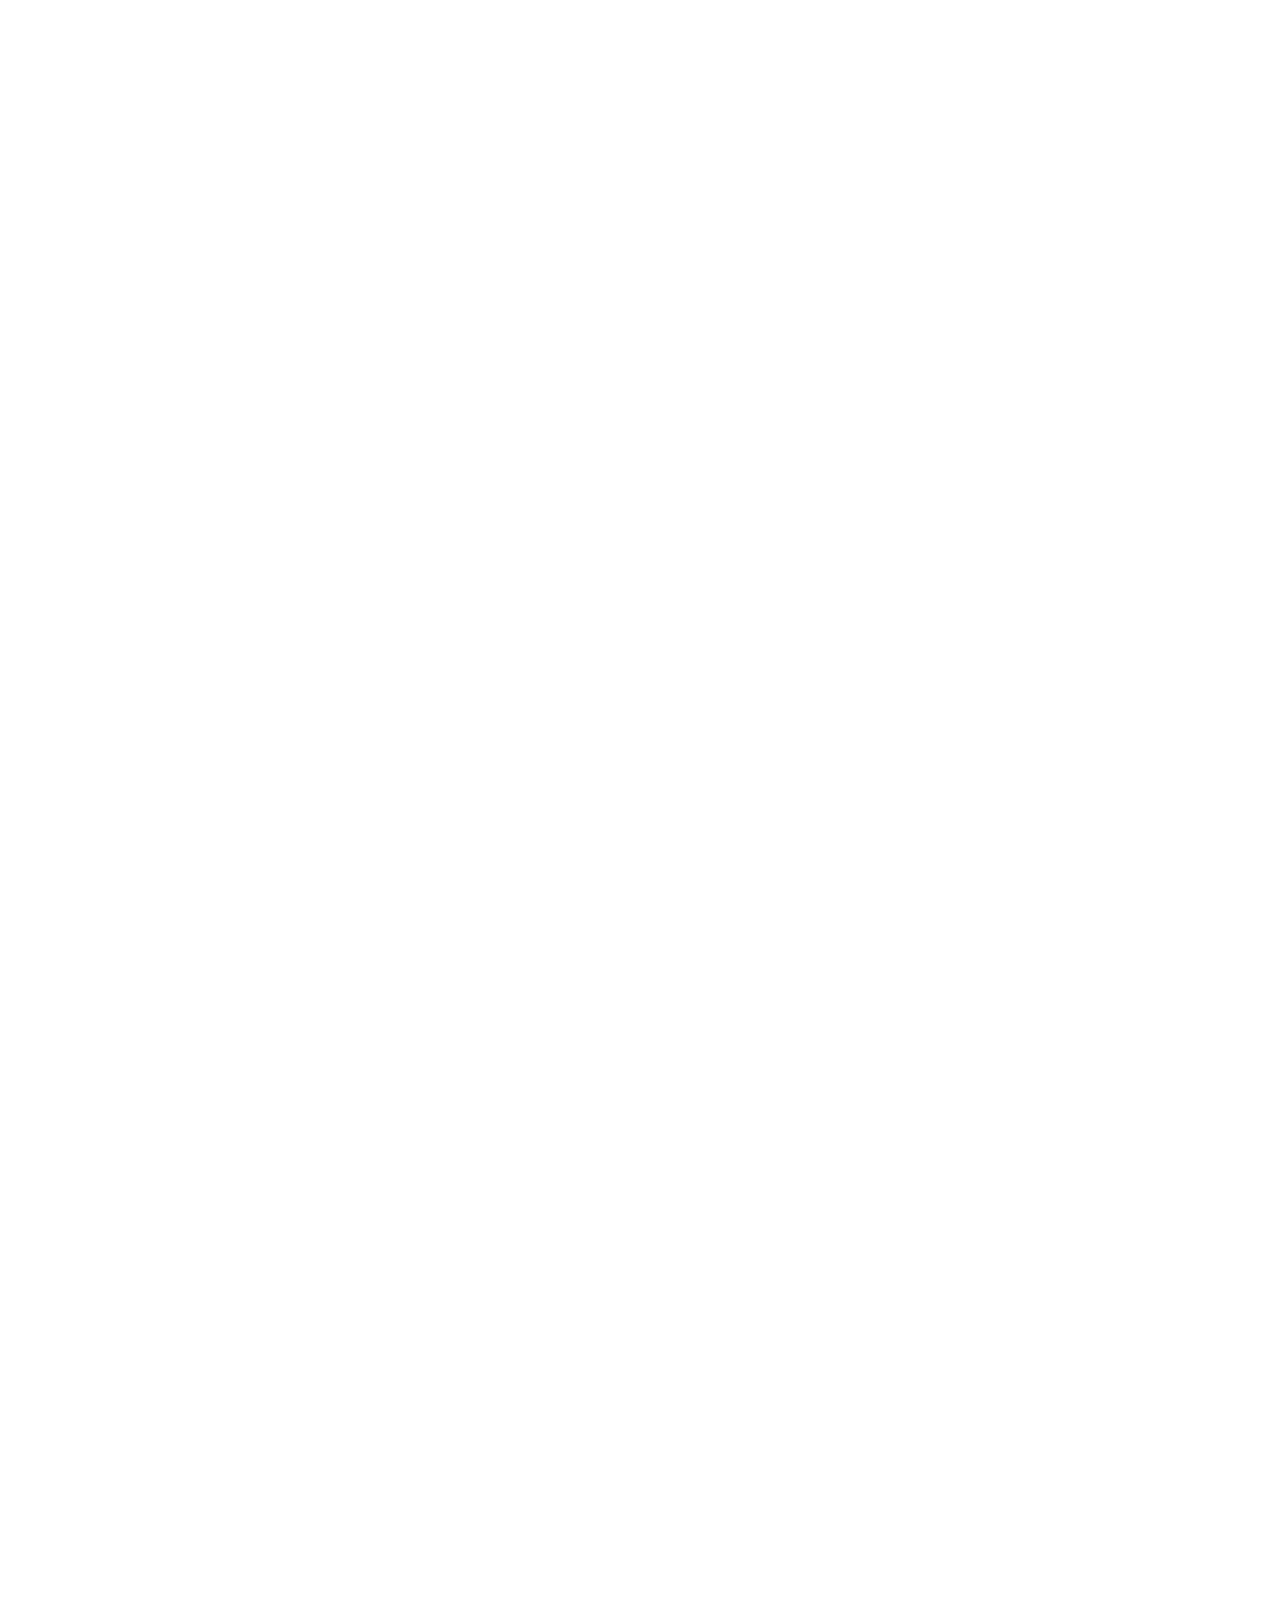
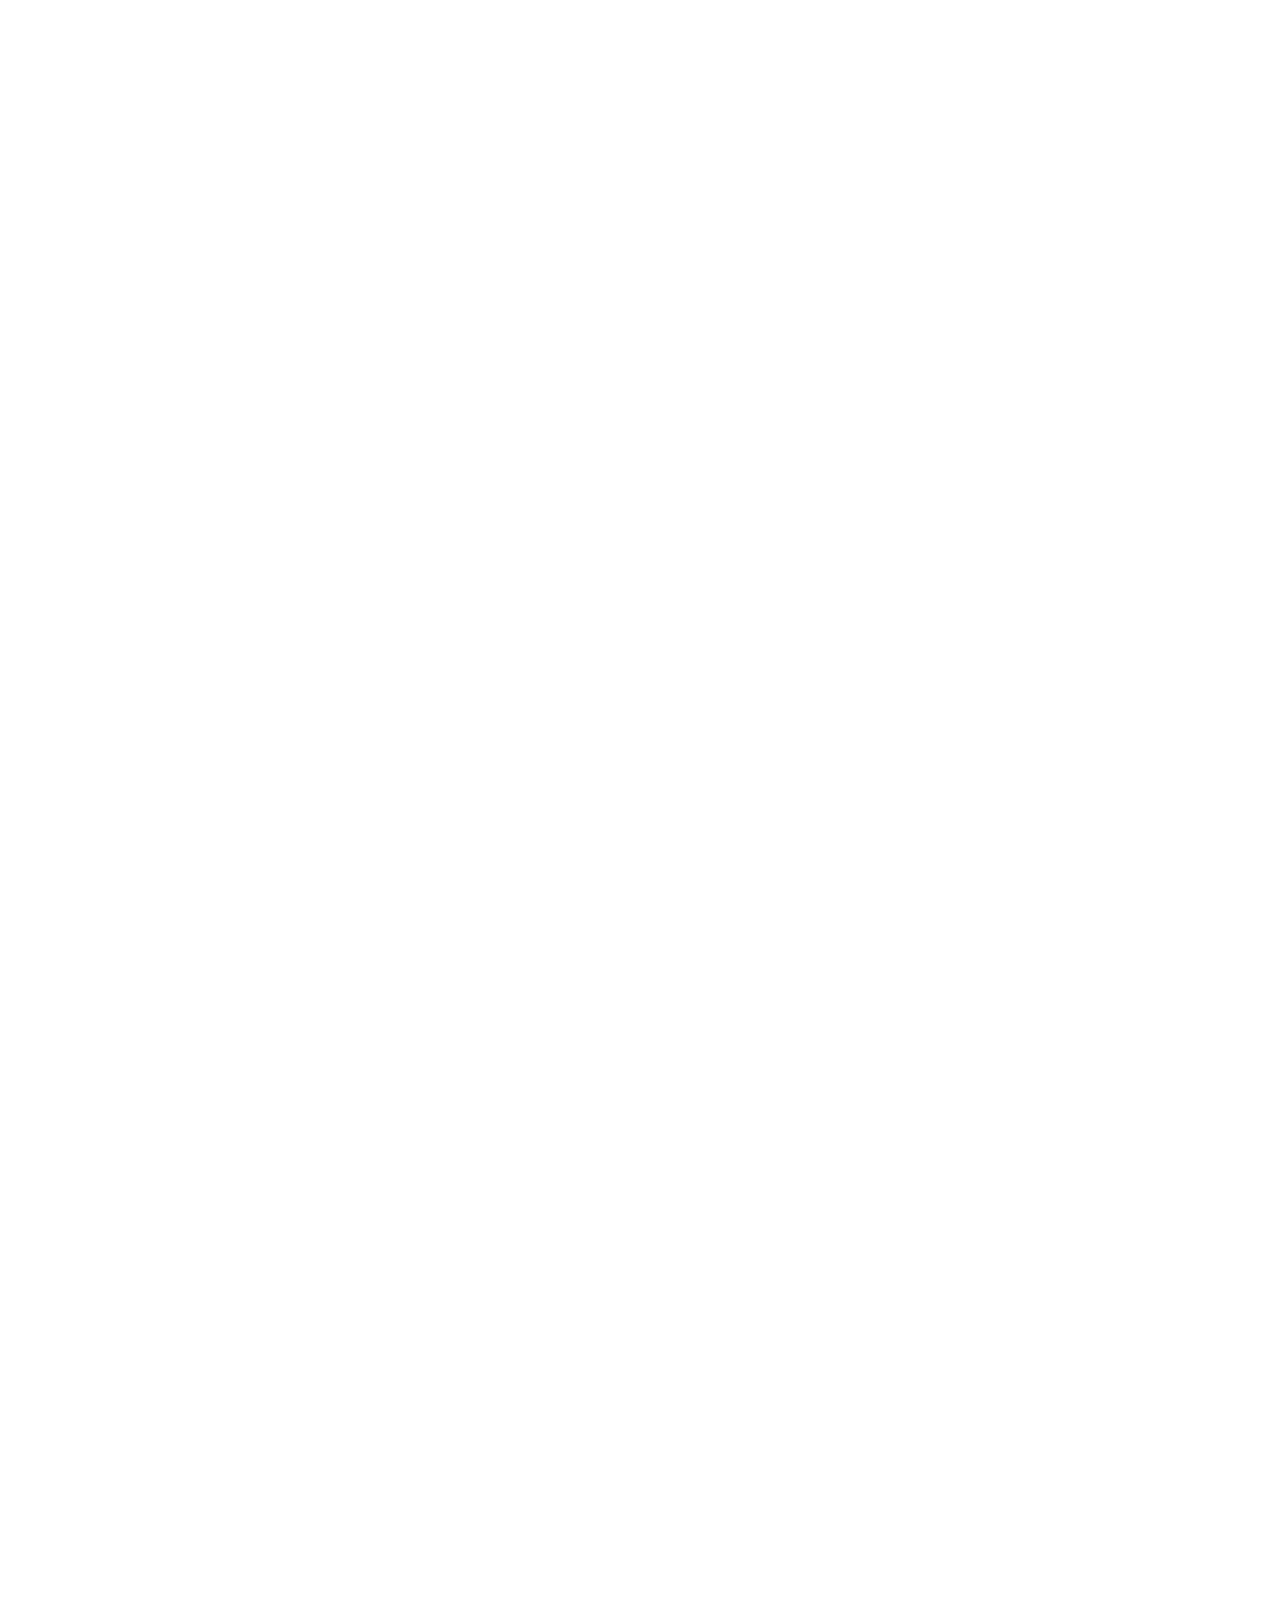
==== commit f855fa23: "chrome devtools" ====
--- a/Index.html
+++ b/Index.html
@@ -655,6 +655,23 @@
           </div>
         </div>
       </section>
+
+      <!--Chrome DevTools section-->
+      <section id="chrome-devtools">
+        <header>Chrome DevTools</header>
+        <div class="heading-rule">
+          <p>
+            Lets us view (and modify) the HTML and CSS of a website directly in
+            the browser. To open the DevTools: right-click &gt; Inspect.
+          </p>
+        </div>
+        <div class="text-container">
+          <img
+            class="img-chrome-devtools"
+            src="images/chrome-devtools-img.PNG"
+          />
+        </div>
+      </section>
     </main>
   </body>
 </html>
--- a/styles/main.css
+++ b/styles/main.css
@@ -120,4 +120,8 @@
   .text-container {
     margin: 30px 0;
   }
-  +  
+  .img-chrome-devtools {
+    width: 100%;
+    max-width: 900px;
+  }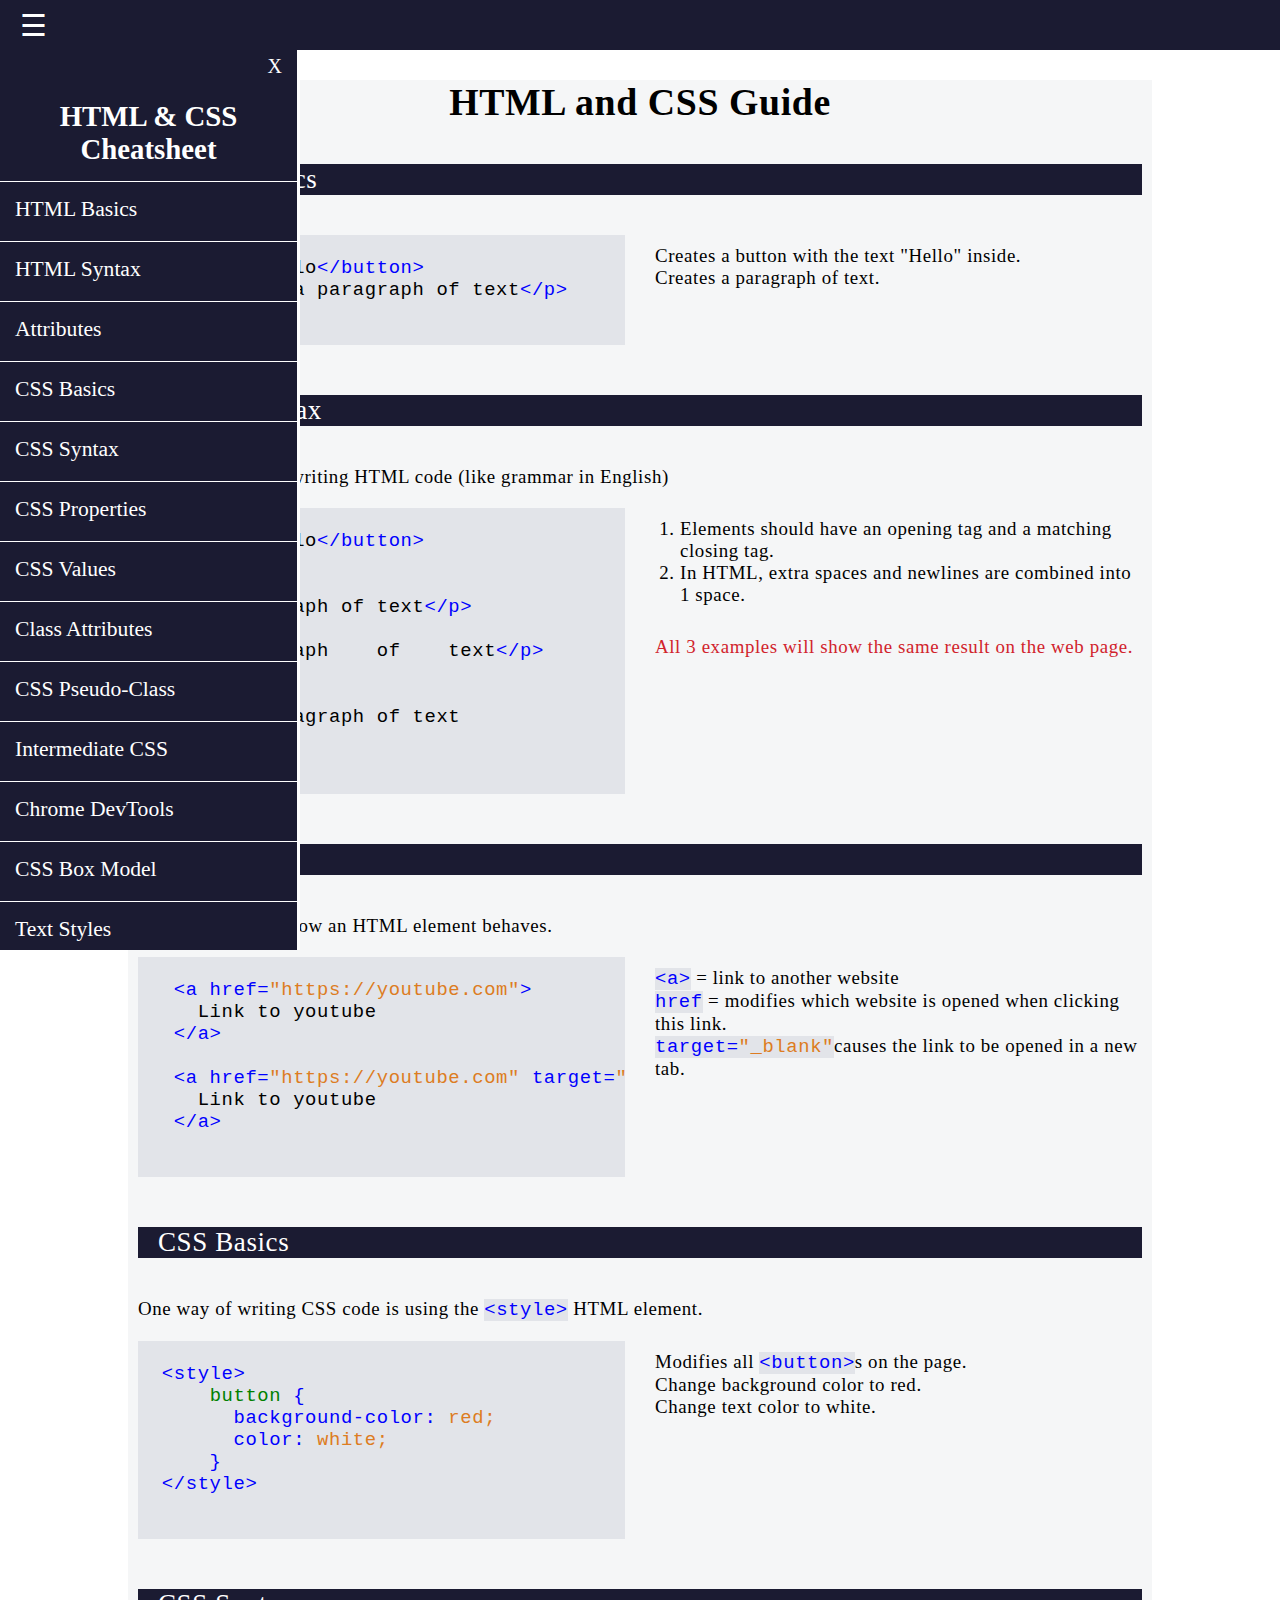
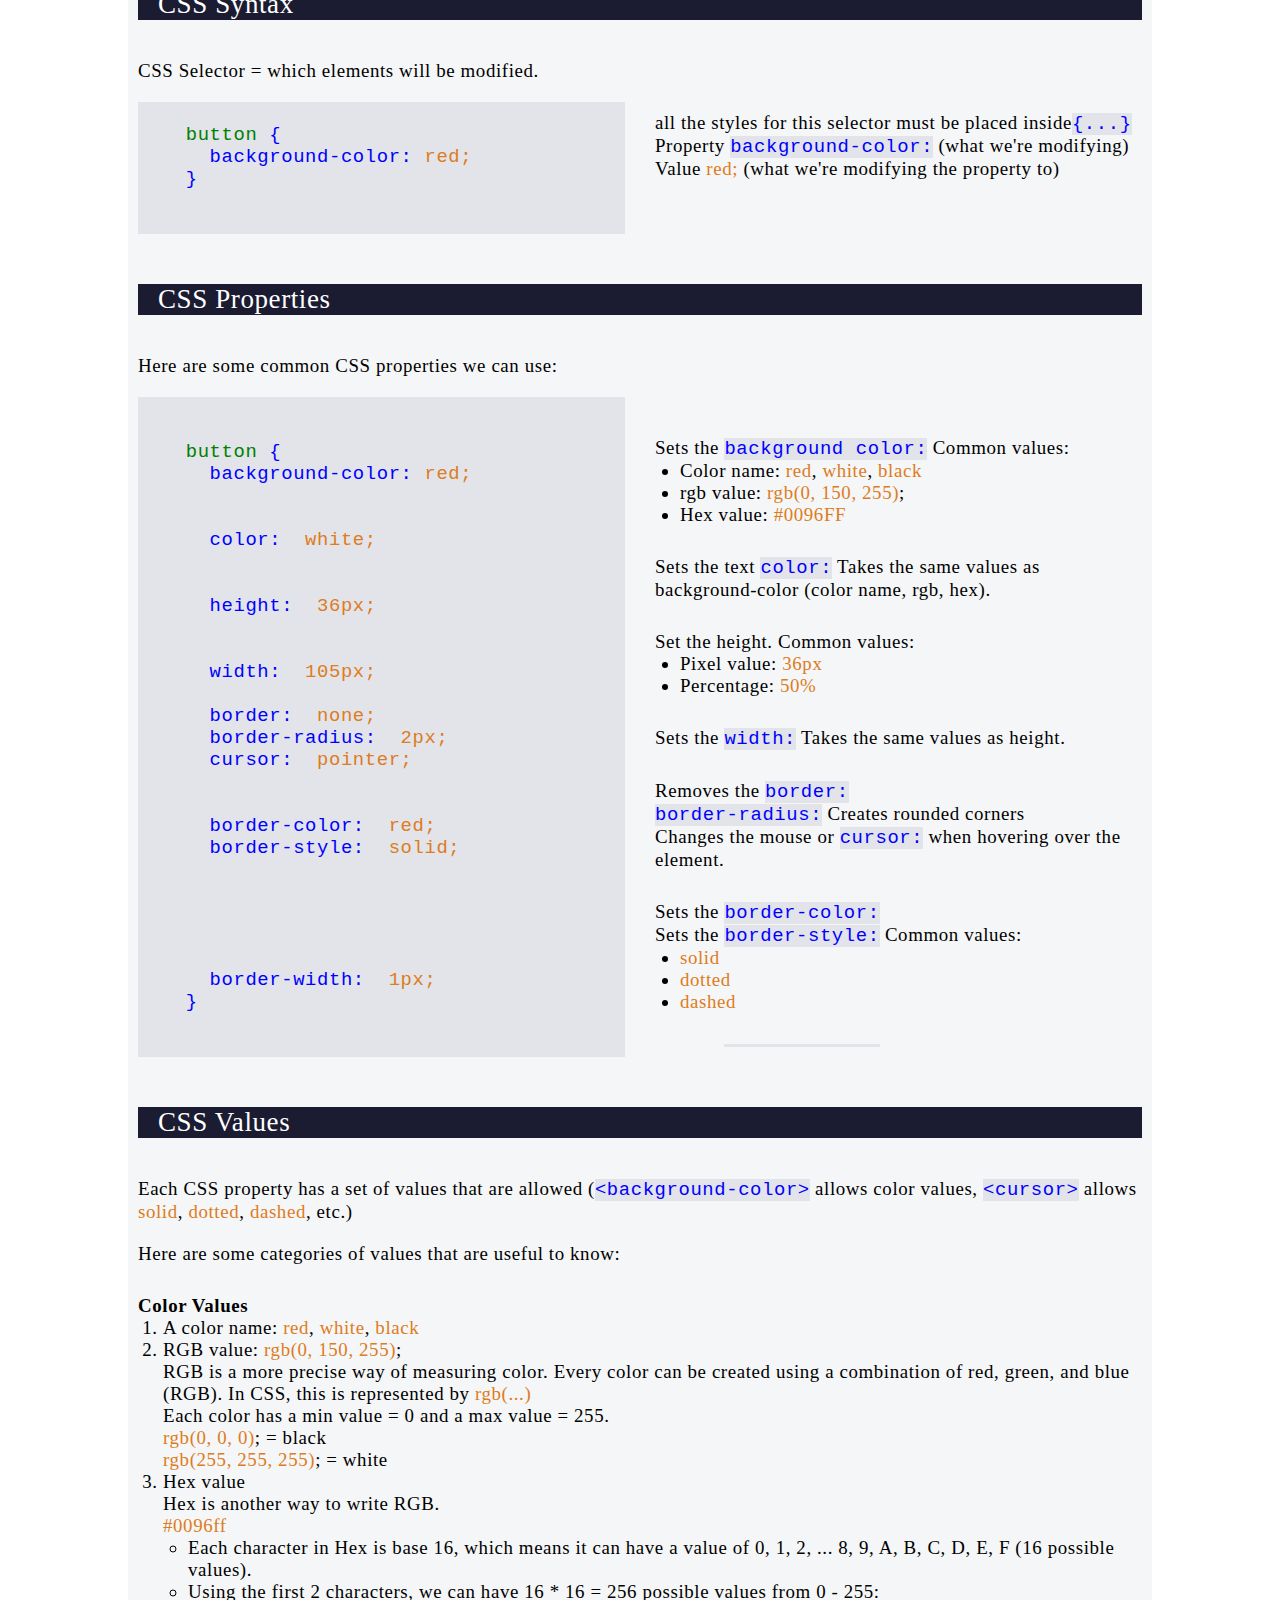
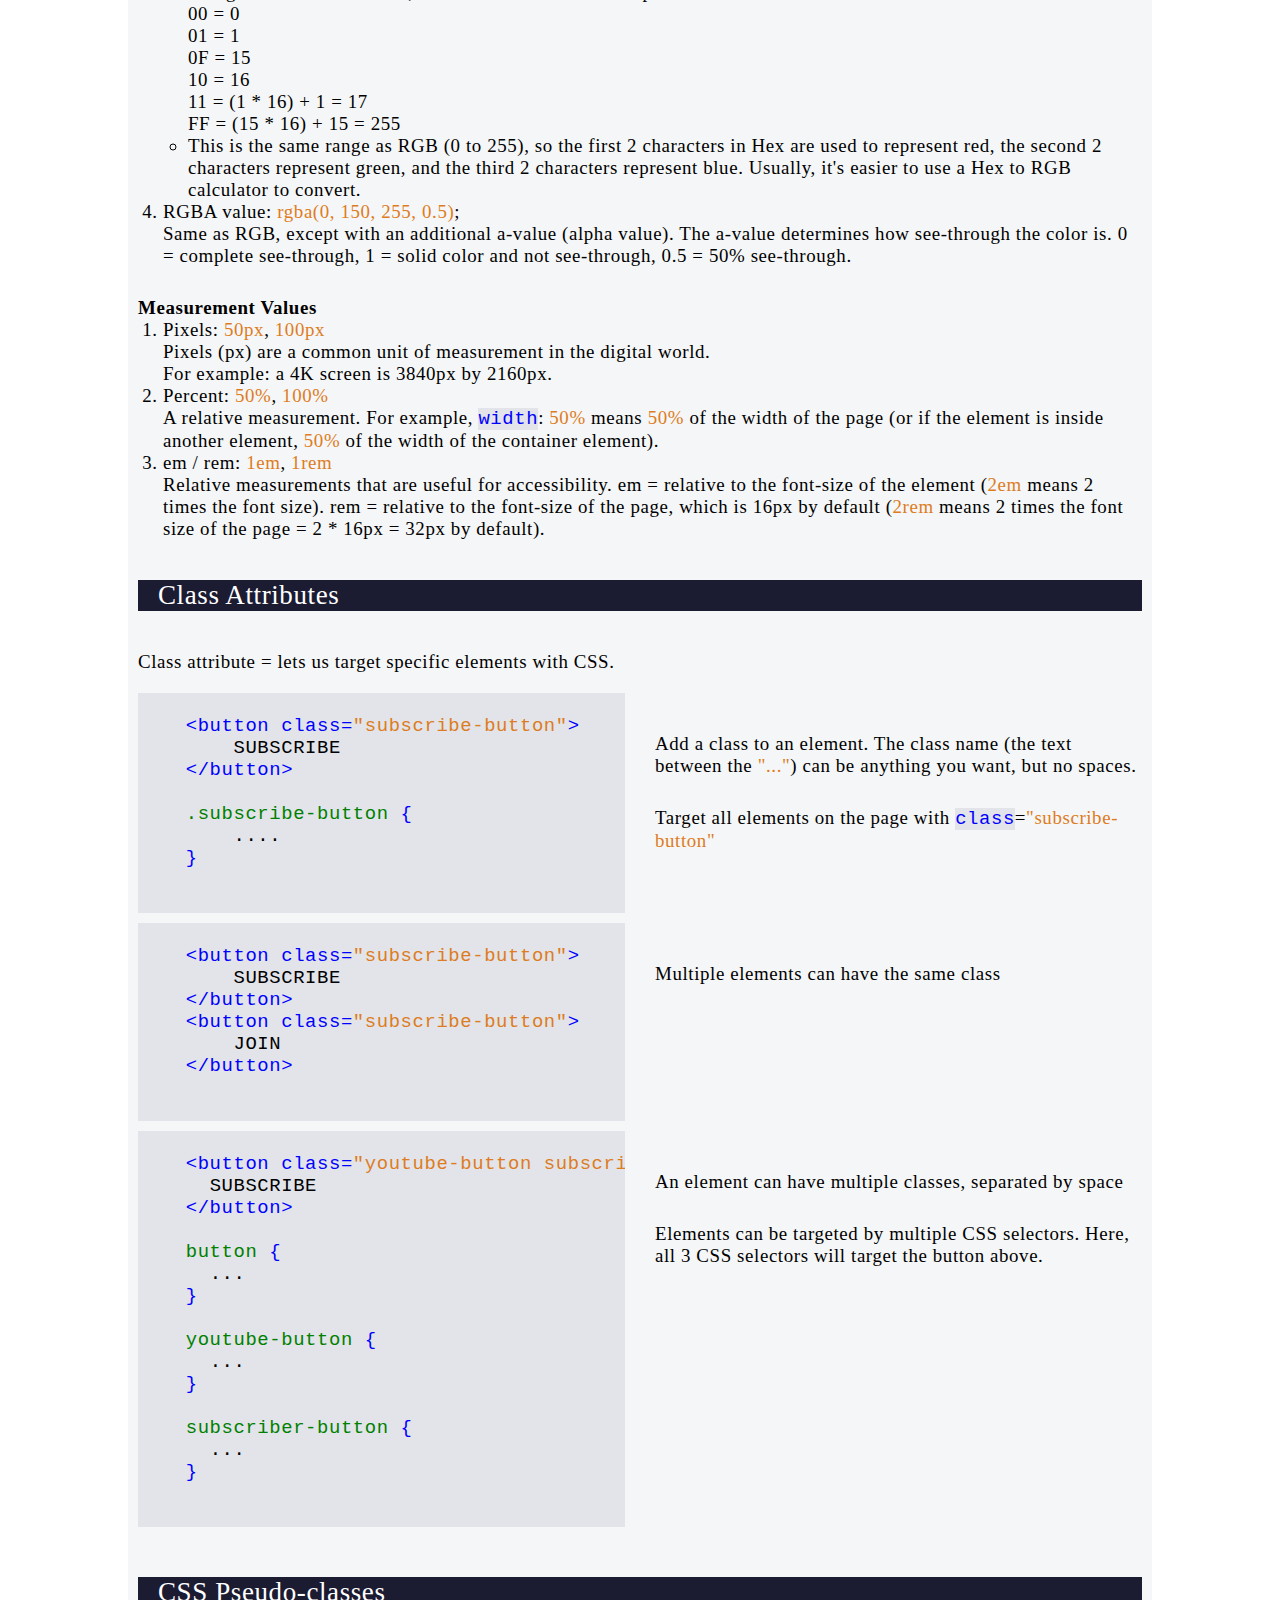
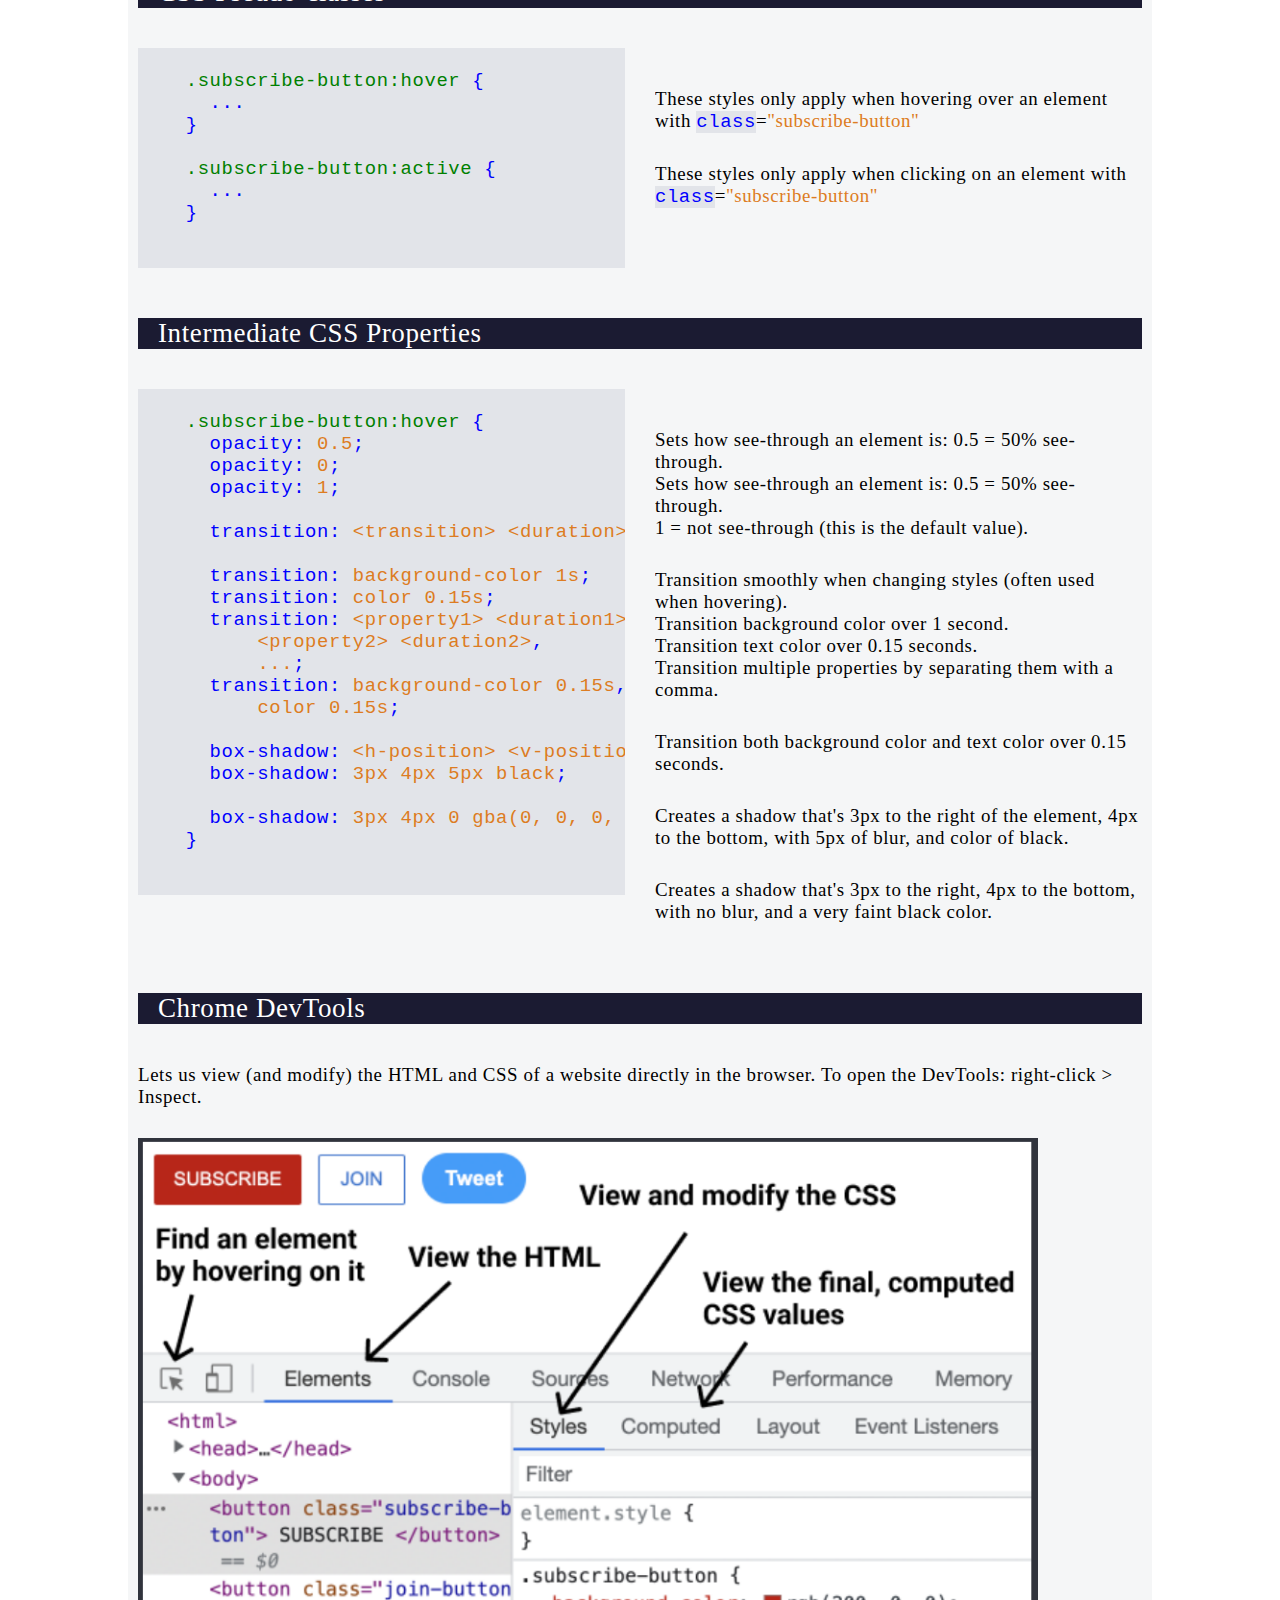
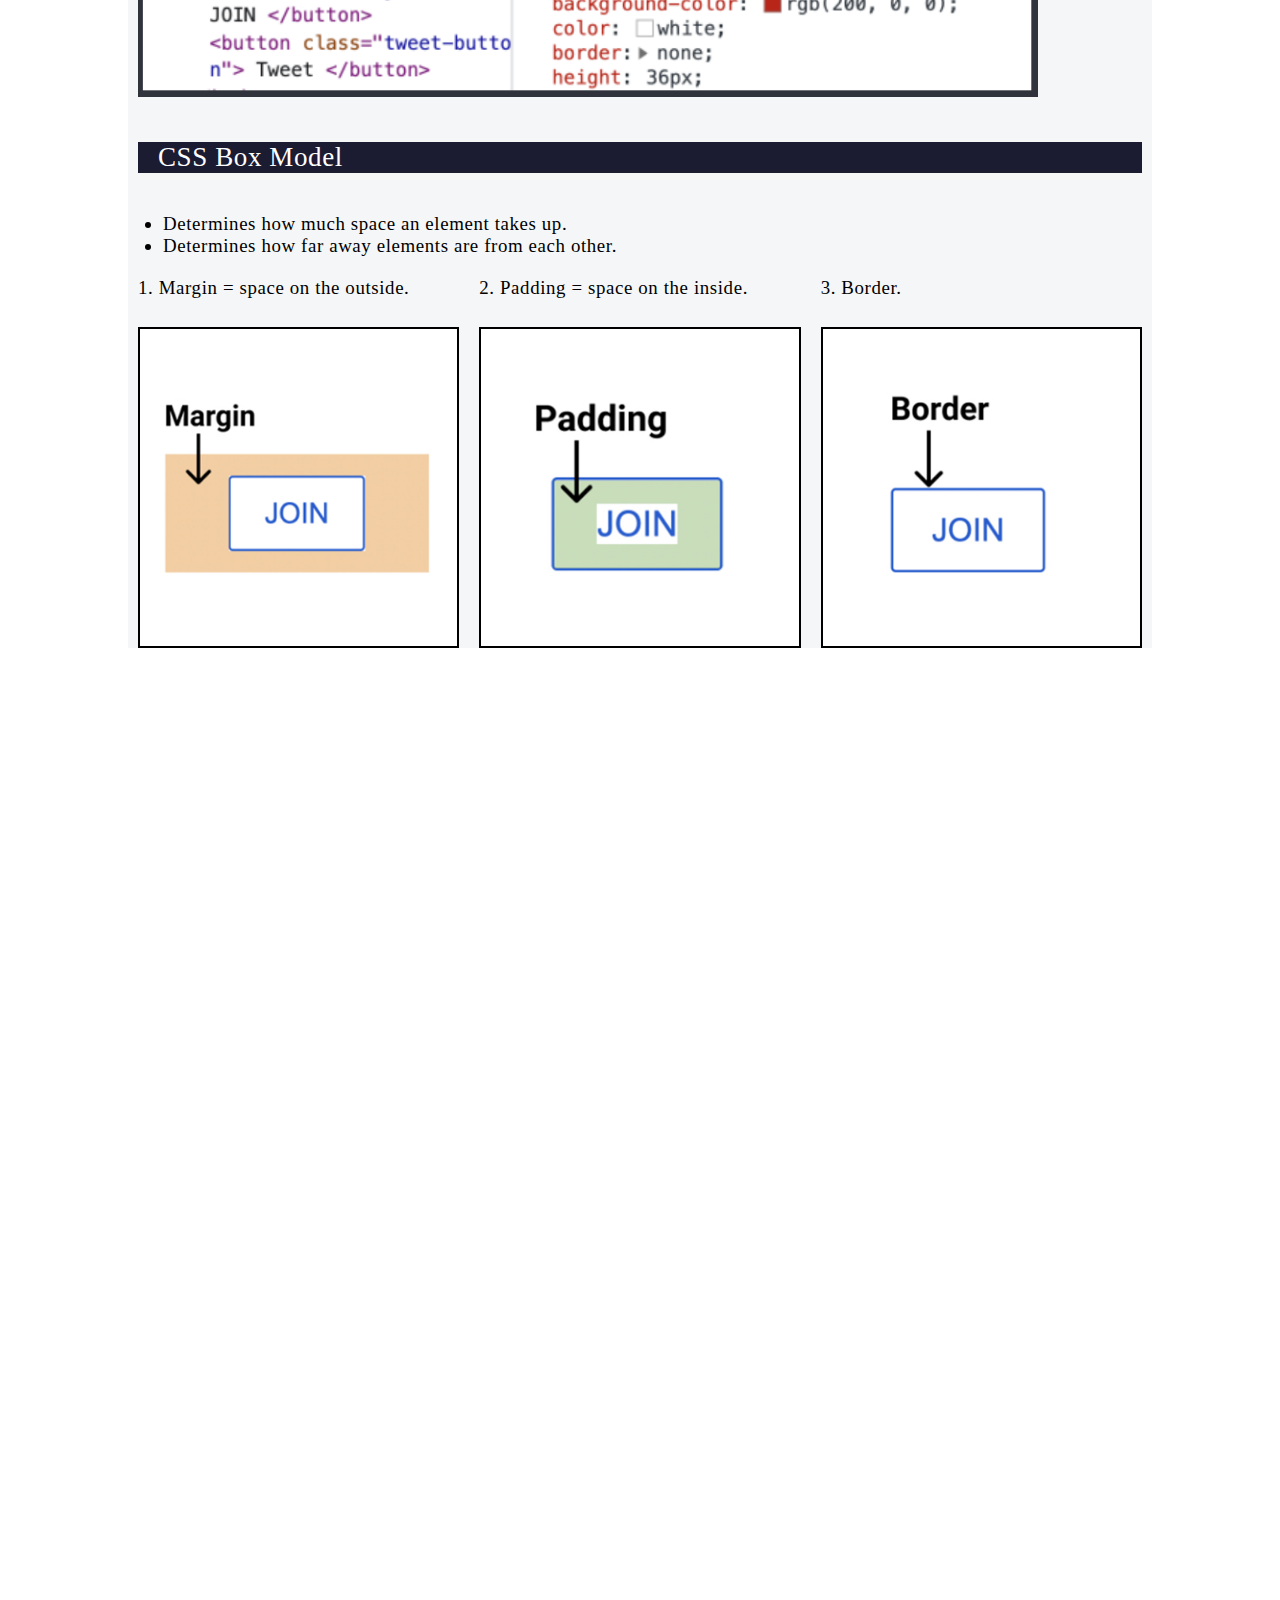
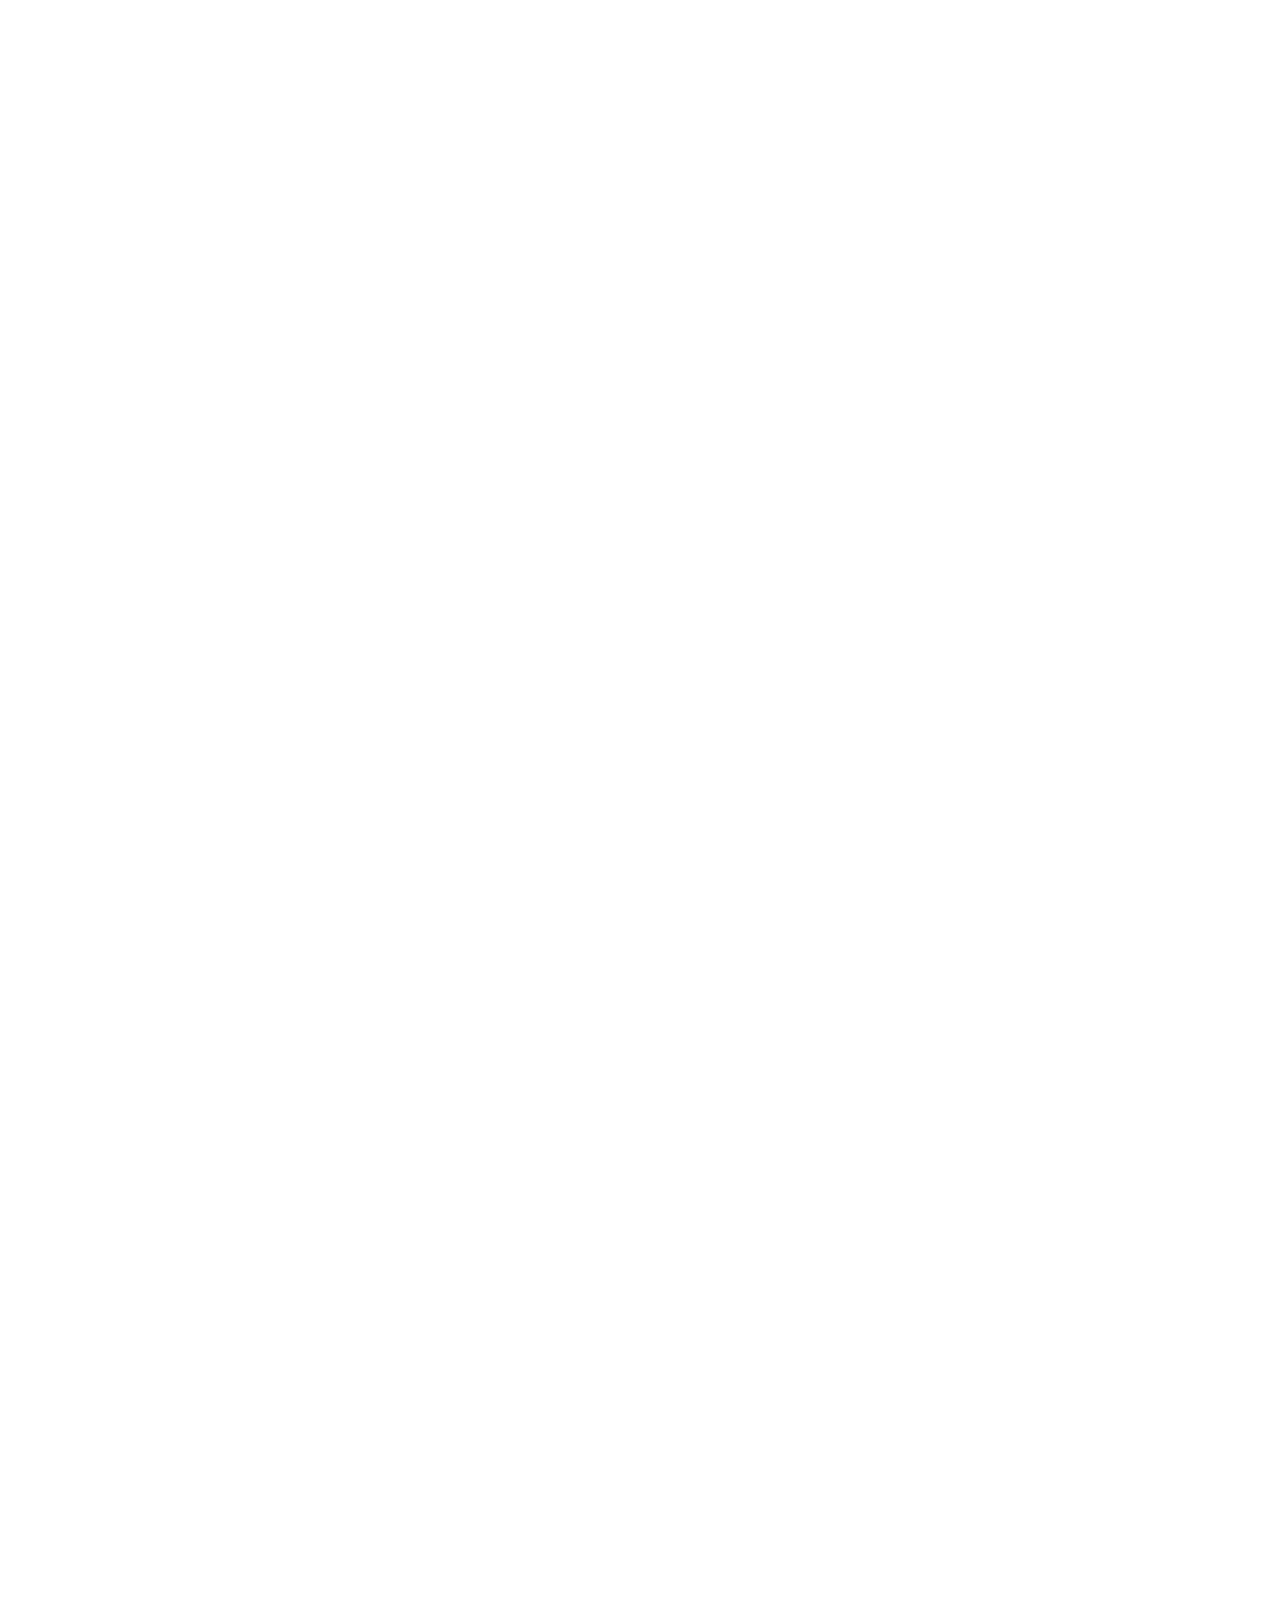
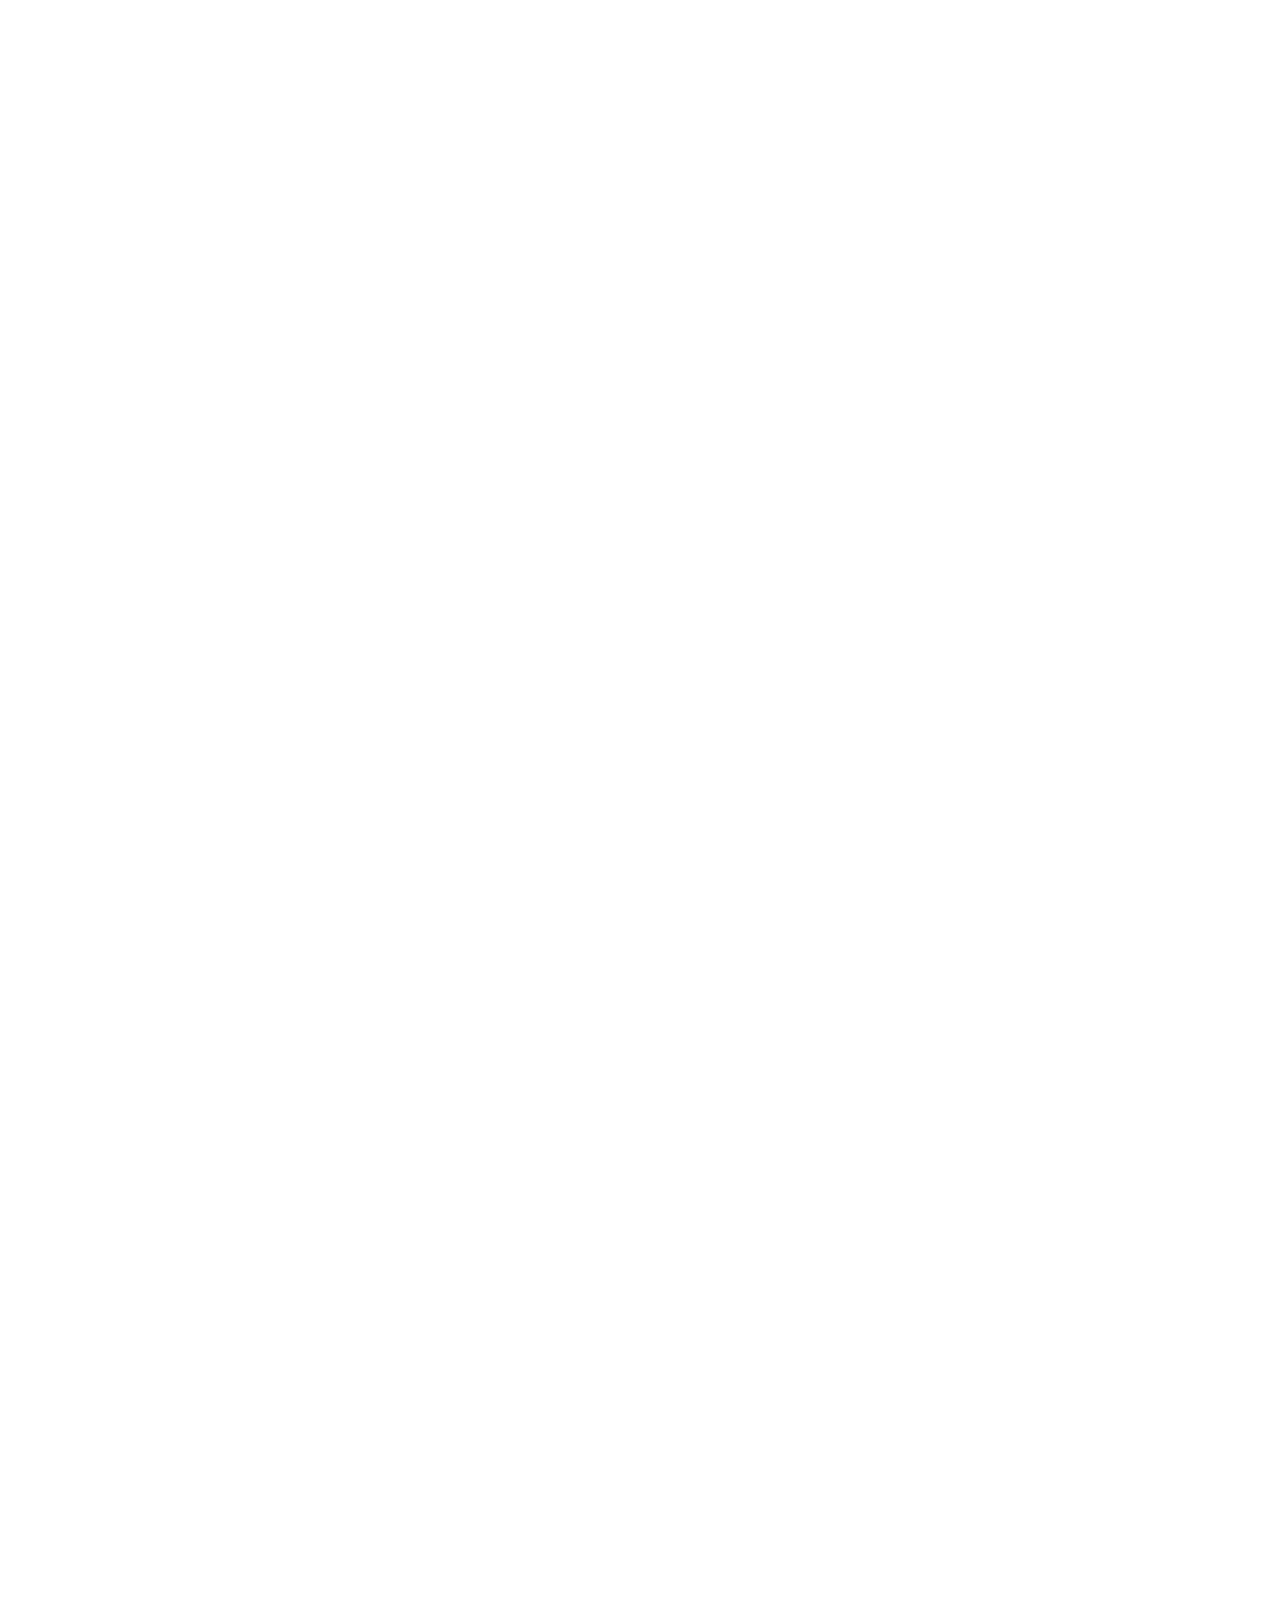
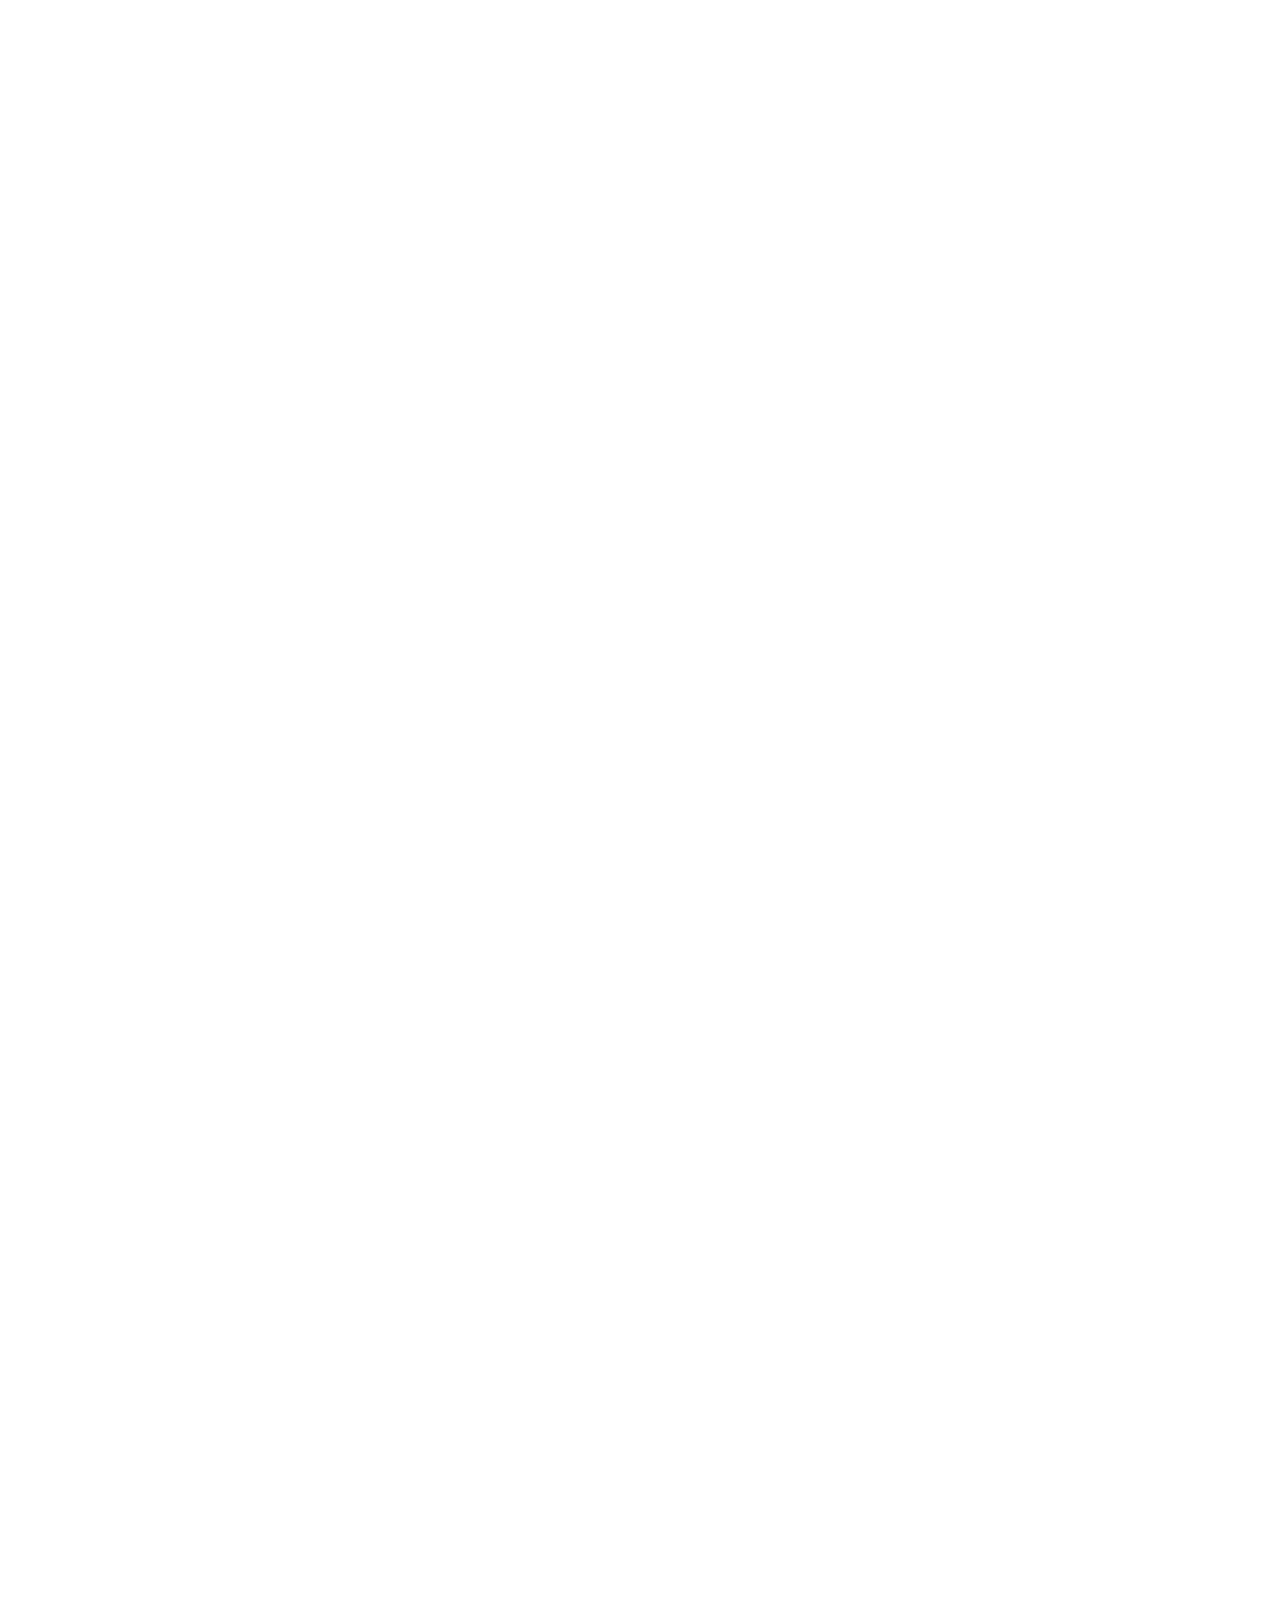
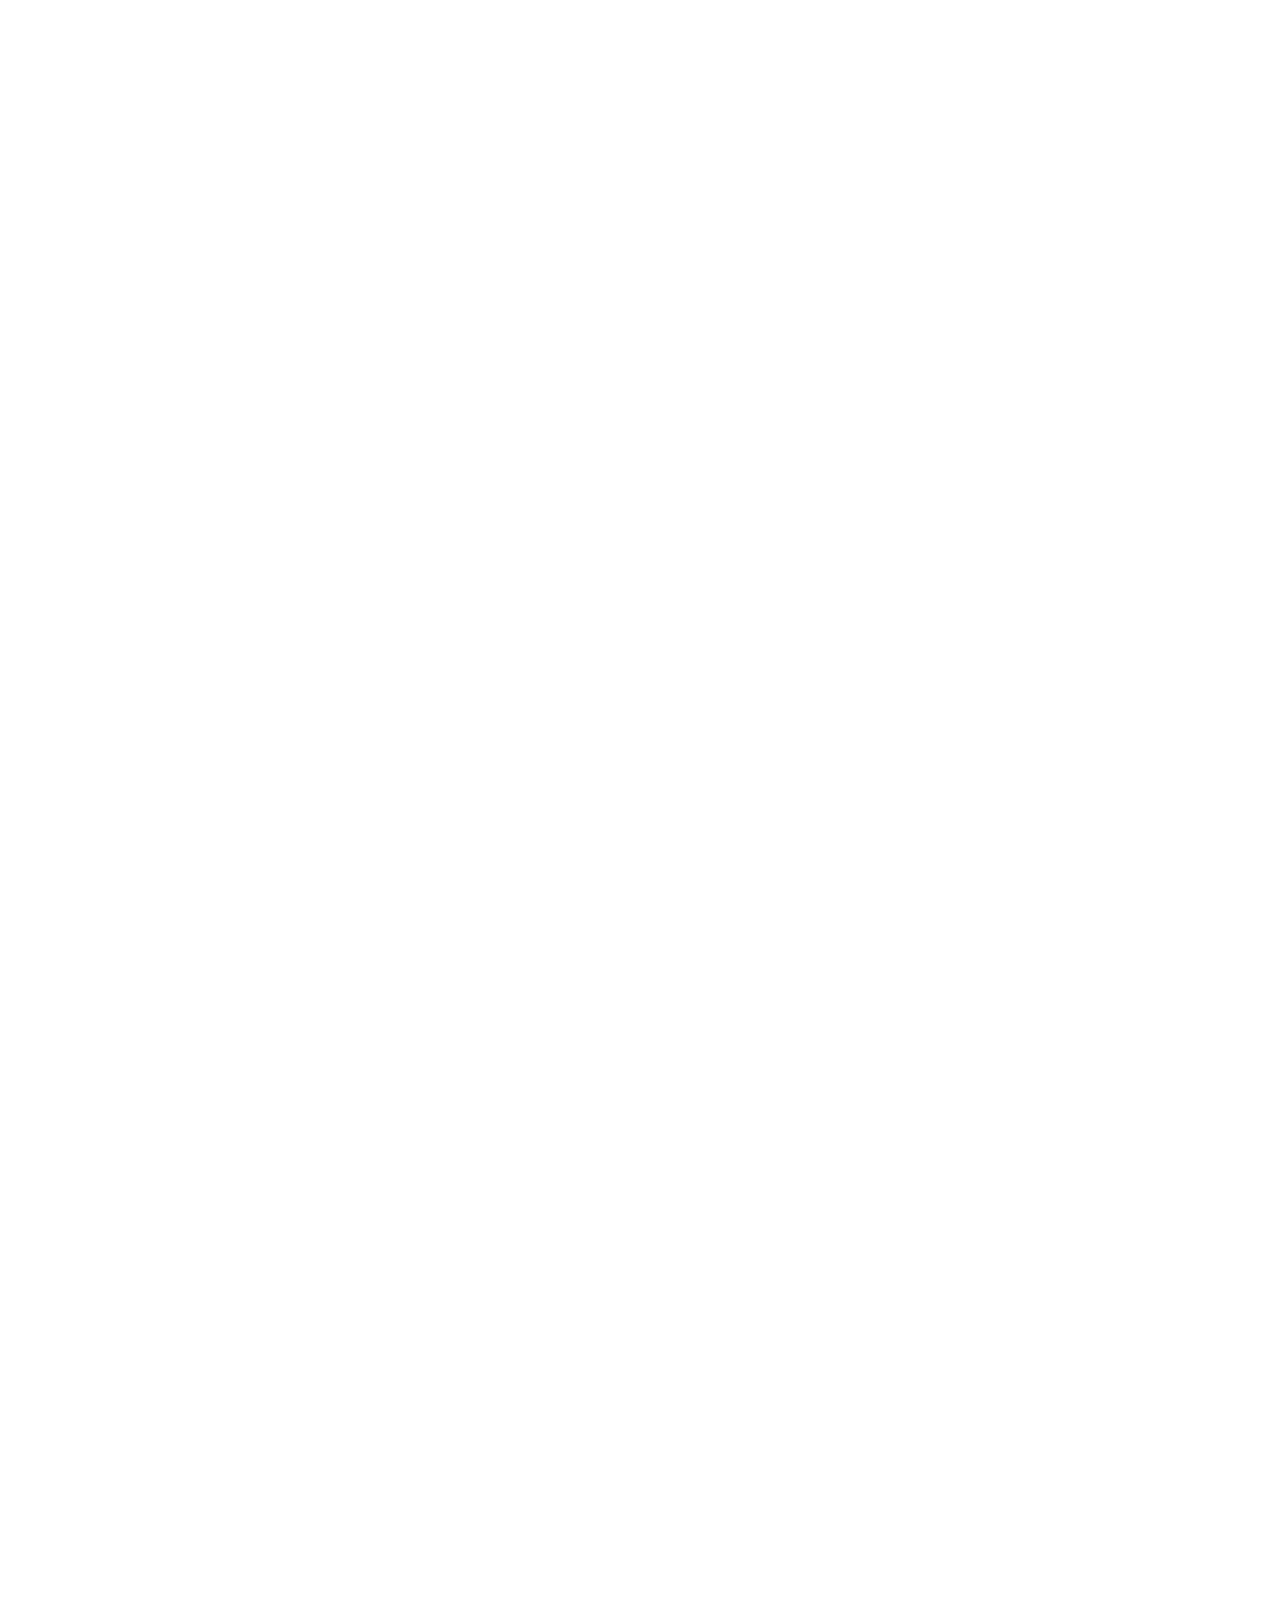
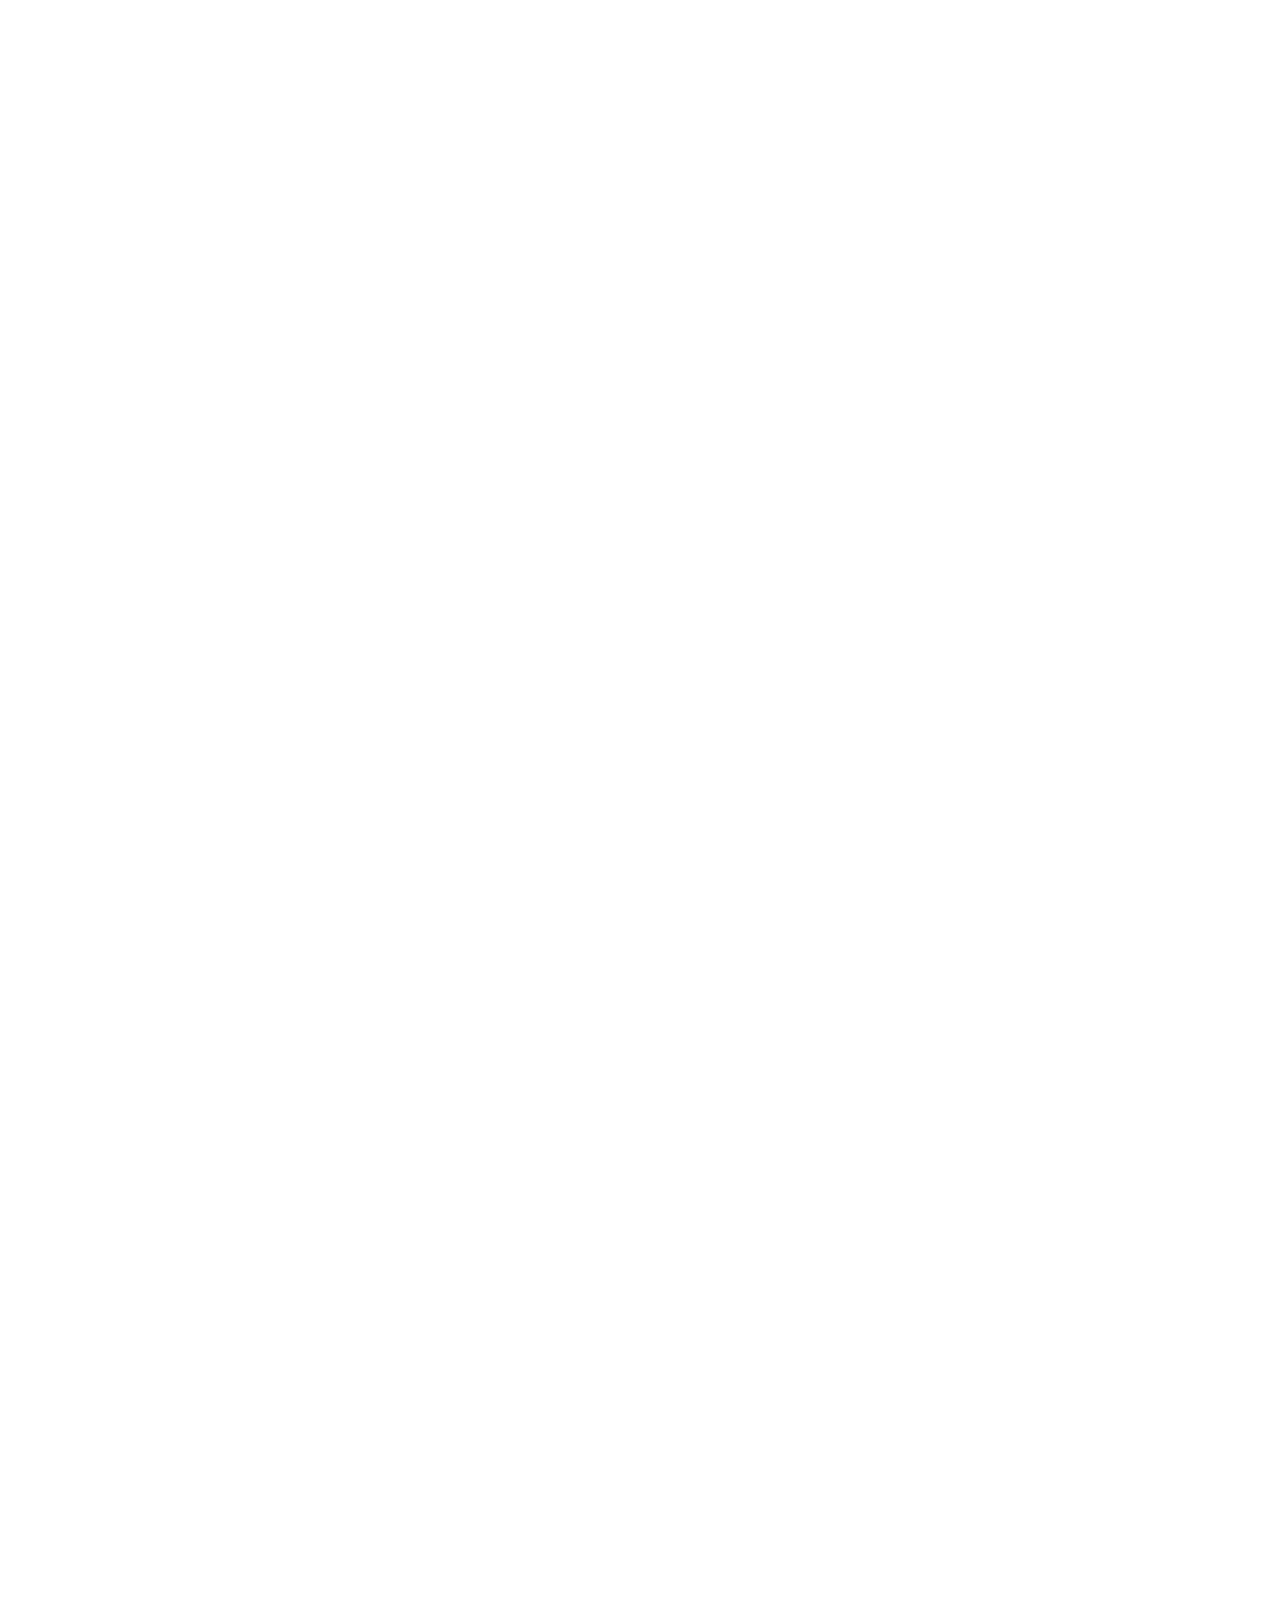
==== commit 0156bfd3: "add menu button" ====
--- a/Index.html
+++ b/Index.html
@@ -6,38 +6,73 @@
     <meta name="viewport" content="width=device-width, initial-scale=1.0" />
     <title>HTML and Css docs</title>
     <link rel="stylesheet" href="styles/general.css" />
+    <link rel="stylesheet" href="styles/header.css" />
     <link rel="stylesheet" href="styles/main.css" />
     <link rel="stylesheet" href="styles/nav.css" />
   </head>
   <body>
-    <nav id="navbar">
-      <header>HTML & CSS Cheatsheet</header>
+    <div class="header-container">
+      <div class="menu-button" onclick="openNav()">&#9776;</div>
+    </div>
+    <nav id="myNavbar">
+      <a href="javascript:void(0)" class="closebtn" onclick="closeNav()">X</a>
+      <header class="nav-header">HTML & CSS Cheatsheet</header>
       <div class="flex-container">
         <ul>
-          <a href="#html-basics"><li class="nav-link">HTML Basics</li></a>
-          <a href="#html-syntax"><li class="nav-link">HTML Syntax</li></a>
-          <a href="#attributes"><li class="nav-link">Attributes</li></a>
-          <a href="#css-basics"><li class="nav-link">CSS Basics</li></a>
-          <a href="#css-syntax"><li class="nav-link">CSS Syntax</li></a>
-          <a href="#css-properties"><li class="nav-link">CSS Properties</li></a>
-          <a href="#css-values"><li class="nav-link">CSS Values</li></a>
+          <a href="#html-basics"
+            ><li class="nav-link" onclick="closeNav()">HTML Basics</li></a
+          >
+          <a href="#html-syntax"
+            ><li class="nav-link" onclick="closeNav()">HTML Syntax</li></a
+          >
+          <a href="#attributes"
+            ><li class="nav-link" onclick="closeNav()">Attributes</li></a
+          >
+          <a href="#css-basics"
+            ><li class="nav-link" onclick="closeNav()">CSS Basics</li></a
+          >
+          <a href="#css-syntax"
+            ><li class="nav-link" onclick="closeNav()">CSS Syntax</li></a
+          >
+          <a href="#css-properties"
+            ><li class="nav-link" onclick="closeNav()">CSS Properties</li></a
+          >
+          <a href="#css-values"
+            ><li class="nav-link" onclick="closeNav()">CSS Values</li></a
+          >
           <a href="#class-attributes"
-            ><li class="nav-link">Class Attributes</li></a
-          >
-          <a href="#css-pseudo"><li class="nav-link">CSS Pseudo-Class</li></a>
+            ><li class="nav-link" onclick="closeNav()">Class Attributes</li></a
+          >
+          <a href="#css-pseudo"
+            ><li class="nav-link" onclick="closeNav()">CSS Pseudo-Class</li></a
+          >
           <a href="#css-inter-prop"
-            ><li class="nav-link">Intermediate CSS</li></a
+            ><li class="nav-link" onclick="closeNav()">Intermediate CSS</li></a
           >
           <a href="#chrome-devtools"
-            ><li class="nav-link">Chrome DevTools</li></a
-          >
-          <a href="#css-box-model"><li class="nav-link">CSS Box Model</li></a>
-          <a href="#text-style"><li class="nav-link">Text Styles</li></a>
-          <a href="#nav-link"><li class="nav-link">The HTML Structure</li></a>
-          <a href="#html-images"><li class="nav-link">Images</li></a>
-          <a href="#html-inputs"><li class="nav-link">Inputs</li></a>
+            ><li class="nav-link" onclick="closeNav()">Chrome DevTools</li></a
+          >
+          <a href="#css-box-model"
+            ><li class="nav-link" onclick="closeNav()">CSS Box Model</li></a
+          >
+          <a href="#text-style"
+            ><li class="nav-link" onclick="closeNav()">Text Styles</li></a
+          >
+          <a href="#nav-link"
+            ><li class="nav-link" onclick="closeNav()">
+              The HTML Structure
+            </li></a
+          >
+          <a href="#html-images"
+            ><li class="nav-link" onclick="closeNav()">Images</li></a
+          >
+          <a href="#html-inputs"
+            ><li class="nav-link" onclick="closeNav()">Inputs</li></a
+          >
           <a href="#display-property"
-            ><li class="nav-link">CSS Display Property</li></a
+            ><li class="nav-link" onclick="closeNav()">
+              CSS Display Property
+            </li></a
           >
         </ul>
       </div>
@@ -672,6 +707,42 @@
           />
         </div>
       </section>
+
+      <!--CSS Box Model-->
+      <section id="css-box-model">
+        <header>CSS Box Model</header>
+        <div class="heading-rule">
+          <ul>
+            <li>Determines how much space an element takes up.</li>
+            <li>Determines how far away elements are from each other.</li>
+          </ul>
+        </div>
+        <div class="box-model-grid">
+          <div class="margin-grid1 box-grid">
+            <p>1. Margin = space on the outside.</p>
+            <img class="box-model-img" src="images/margin-img.jpg" />
+          </div>
+          <div class="padding-grid2 box-grid">
+            <p>2. Padding = space on the inside.</p>
+            <img class="box-model-img" src="images/padding-img.jpg" />
+          </div>
+          <div class="border-grid3 box-grid">
+            <p>3. Border.</p>
+            <img class="box-model-img" src="images/border-img.jpg" />
+          </div>
+        </div>
+      </section>
     </main>
+
+    <!--JS-->
+    <script>
+      function openNav() {
+        document.getElementById("myNavbar").style.width = "400px";
+      }
+
+      function closeNav() {
+        document.getElementById("myNavbar").style.width = "0%";
+      }
+    </script>
   </body>
 </html>
--- a/styles/general.css
+++ b/styles/general.css
@@ -33,55 +33,49 @@
   height: 30000px;
 }
 
+h1 {
+  text-align: center;
+  margin: 40px auto;
+  color: black;
+ }
+
+ /* Make all link text black with no text decoration */
+a {
+  color: white;
+  text-decoration: none;
+}
+
 /* pc screen */
 @media (min-width: 1200.1px) {
   body {
     color: black;
-    margin-left: 300px;
   }
+
+  html {
+    font-size: 18px;
+  }
+
 }
 
 /* Tablet screen */
 @media (max-width: 1200px) {
   body {
     color: black;
-    margin-left: 200px;
   }
+
+  html {
+    font-size: 16px;
+  }
+
 }
 
 /* Mobile screen */
 @media (max-width: 680px) {
   body {
     color: black;
-    margin-left: 100px;
+  }
+
+  html {
+    font-size: 14px;
   }
 }
-  
-
-/* Make all link text black with no text decoration */
-a {
-  color: white;
-  text-decoration: none;
-}
-
-/* Makes the font-size responsive*/
-/* large screen */
-@media (min-width: 1400px) {
-html {
-  font-size: 18px;
-}
-}
-
-/* Tablet screen */
-@media (max-width: 768px) {
-html {
-  font-size: 16px;
-}
-}
-
-/* Mobile screen */
-@media (max-width: 580px) {
-html {
-  font-size: 15px;
-}
-}--- a/styles/header.css
+++ b/styles/header.css
@@ -0,0 +1,42 @@
+.header-container {
+    margin: 0 auto 20px auto;
+    height: 50px;
+    background-color: var(--bg-color01);
+    color: white;
+
+    position: fixed;
+    top: 0;
+    left: 0;
+    right: 0;
+    z-index: 3;
+
+    display: flex;
+    align-items: center;
+}
+
+.menu-button {
+    font-size: 30px;
+    cursor: pointer;
+    width: 100px;
+    margin-left: 20px;
+}
+
+@media (min-width: 1200.1px) {
+    .header-container {
+    }
+    
+}
+
+/* Tablet screen */
+@media (max-width: 1200px) {
+    .header-container {
+    }
+    
+  }
+  
+  /* Mobile screen */
+  @media (max-width: 680px) {
+    .header-container {
+    }
+    
+  }--- a/styles/main.css
+++ b/styles/main.css
@@ -1,6 +1,6 @@
 main {
   font-size: 1.05rem;
-  margin: 40px auto;
+  margin: 80px auto;
   width: 80%;
   padding: 0 10px;
   letter-spacing: 0.6px;
@@ -10,12 +10,6 @@
 main li {
   margin-left: 25px;
 }
-
-h1 {
-  text-align: center;
-  margin: 40px auto;
-  color: black;
- }
  
  header {
     font-size: 1.5rem;
@@ -35,44 +29,6 @@
     column-gap: 30px;
   }
   
-  /* for large screen view */
-  @media (min-width: 1000.1px) {
-    .grid-container {
-      display: grid;
-      grid-template-columns: 1fr 1fr;
-      column-gap: 30px;
-    }
-
-    section {
-      margin-bottom: 40px;
-    }
-  }
-  
-  /* Tablet screen */
-  @media (max-width: 1000px) {
-    .grid-container {
-      display: grid;
-      grid-template-columns: 1fr 1fr;
-      column-gap: 20px;
-    }
-
-    section {
-      margin-bottom: 30px;
-    }
-  }
-  
-  /* Mobile screen */
-  @media (max-width: 800px) {
-    .grid-container {
-      display: grid;
-      grid-template-columns: 1fr;
-      row-gap: 10px;
-    }
-
-    section {
-      margin-bottom: 15px;
-    }
-  }
  
   .grid-item1 {
     text-align: left;
@@ -124,4 +80,84 @@
   .img-chrome-devtools {
     width: 100%;
     max-width: 900px;
+  }
+
+  .box-model-grid {
+    display: grid;
+    grid-template-columns: 1fr 1fr 1fr;
+    column-gap: 20px;
+  }
+
+  .box-grid {
+    display: grid;
+    grid-template-rows: 30px 1fr;
+    row-gap: 20px;
+    justify-content: center;
+  }
+
+  .box-model-img {
+    border: 2px solid black;
+    width: 100%;
+  }
+
+  
+  /* for large screen view */
+  @media (min-width: 1000.1px) {
+    .grid-container {
+      display: grid;
+      grid-template-columns: 1fr 1fr;
+      column-gap: 30px;
+    }
+
+    section {
+      margin-bottom: 40px;
+    }
+  }
+  
+  /* Tablet screen */
+  @media (max-width: 1000px) {
+
+    main {
+      width: 95%;
+    }
+
+    .grid-container {
+      display: grid;
+      grid-template-columns: 1fr 1fr;
+      column-gap: 20px;
+    }
+
+    section {
+      margin-bottom: 30px;
+    }
+  }
+  
+  /* Mobile screen */
+  @media (max-width: 800px) {
+
+    main {
+      width: 98%;
+      margin: 100px auto;
+    }
+
+    section {
+      margin-bottom: 15px;
+    }
+
+    .grid-container {
+      display: grid;
+      grid-template-columns: 1fr;
+      row-gap: 10px;
+    }
+
+    .box-model-grid {
+      display: grid;
+      grid-template-columns: 1fr 1fr;
+      row-gap: 50px;
+    }
+
+    .box-grid {
+      row-gap: 15px;
+      justify-content: left;
+    }
   }--- a/styles/nav.css
+++ b/styles/nav.css
@@ -3,7 +3,7 @@
   list-style-type: none;
 }
 
-#navbar ul {
+#myNavbar ul {
   width: 100%;
 }
 
@@ -12,8 +12,9 @@
   color: black;
 }
 
+
 @media (min-width: 1200.1px) {
-  #navbar {
+  #myNavbar {
     background-color: var(--bg-color01);
     width: 300px;
     height: 100%;
@@ -23,8 +24,15 @@
   
     position: fixed;
     left: 0;
-    top: 0;
+    top: 50px;
     bottom: 0;
+  }
+
+  .closebtn {
+    position: absolute;
+    top: 5px;
+    right: 15px;
+    font-size: 20px;
   }
 
   .flex-container {
@@ -34,9 +42,9 @@
     align-items: center;
   }
 
-  #navbar header {
+  #myNavbar header {
     margin: 0;
-    padding: 15px 15px;
+    padding: 50px 15px 15px 15px;
     font-size: 1.6rem;
     font-weight: 600;
     text-align: center;
@@ -54,7 +62,7 @@
 
 /* Tablet screen */
 @media (max-width: 1200px) {
-  #navbar {
+  #myNavbar {
     background-color: var(--bg-color01);
     width: 200px;
     height: 100%;
@@ -64,8 +72,16 @@
   
     position: fixed;
     left: 0;
-    top: 0;
+    top: 59px;
     bottom: 0;
+    z-index: 2;
+  }
+
+  .closebtn {
+    position: absolute;
+    top: 5px;
+    right: 15px;
+    font-size: 20px;
   }
 
   .flex-container {
@@ -75,10 +91,10 @@
     align-items: center;
   }
 
-  #navbar header {
+  #myNavbar header {
     margin: 0;
-    padding: 15px 15px;
-    font-size: 1.6rem;
+    padding: 50px 15px 15px 15px;
+    font-size: 1.8rem;
     font-weight: 600;
     text-align: center;
   }
@@ -88,7 +104,7 @@
     padding: 15px 15px;
     border-top: 1px solid white;
     cursor: pointer;
-    font-size: 1rem;
+    font-size: 1.6rem;
     transition: background-color font-size 0.2s;
   }
   
@@ -96,9 +112,9 @@
 
 /* Mobile screen */
 @media (max-width: 680px) {
-  #navbar {
+  #myNavbar {
     background-color: var(--bg-color01);
-    width: 100px;
+    width: 0;
     height: 100%;
     border-right: solid;
     color: white;
@@ -106,8 +122,17 @@
   
     position: fixed;
     left: 0;
-    top: 0;
+    top: 50px;
     bottom: 0;
+    z-index: 2;
+  }
+
+  .closebtn {
+    position: absolute;
+    top: 5px;
+    right: 15px;
+    font-size: 20px;
+    visibility: visible;
   }
 
   .flex-container {
@@ -117,10 +142,10 @@
     align-items: center;
   }
 
-  #navbar header {
+  #myNavbar header {
     margin: 0;
-    padding: 10px 10px;
-    font-size: 1rem;
+    padding: 50px 15px 15px 15px;
+    font-size: 1.6rem;
     font-weight: 600;
     text-align: center;
   }
@@ -130,7 +155,7 @@
     padding: 10px 10px;
     border-top: 1px solid white;
     cursor: pointer;
-    font-size: 9px;
+    font-size: 1.3rem;
     transition: background-color font-size 0.2s;
   }
   
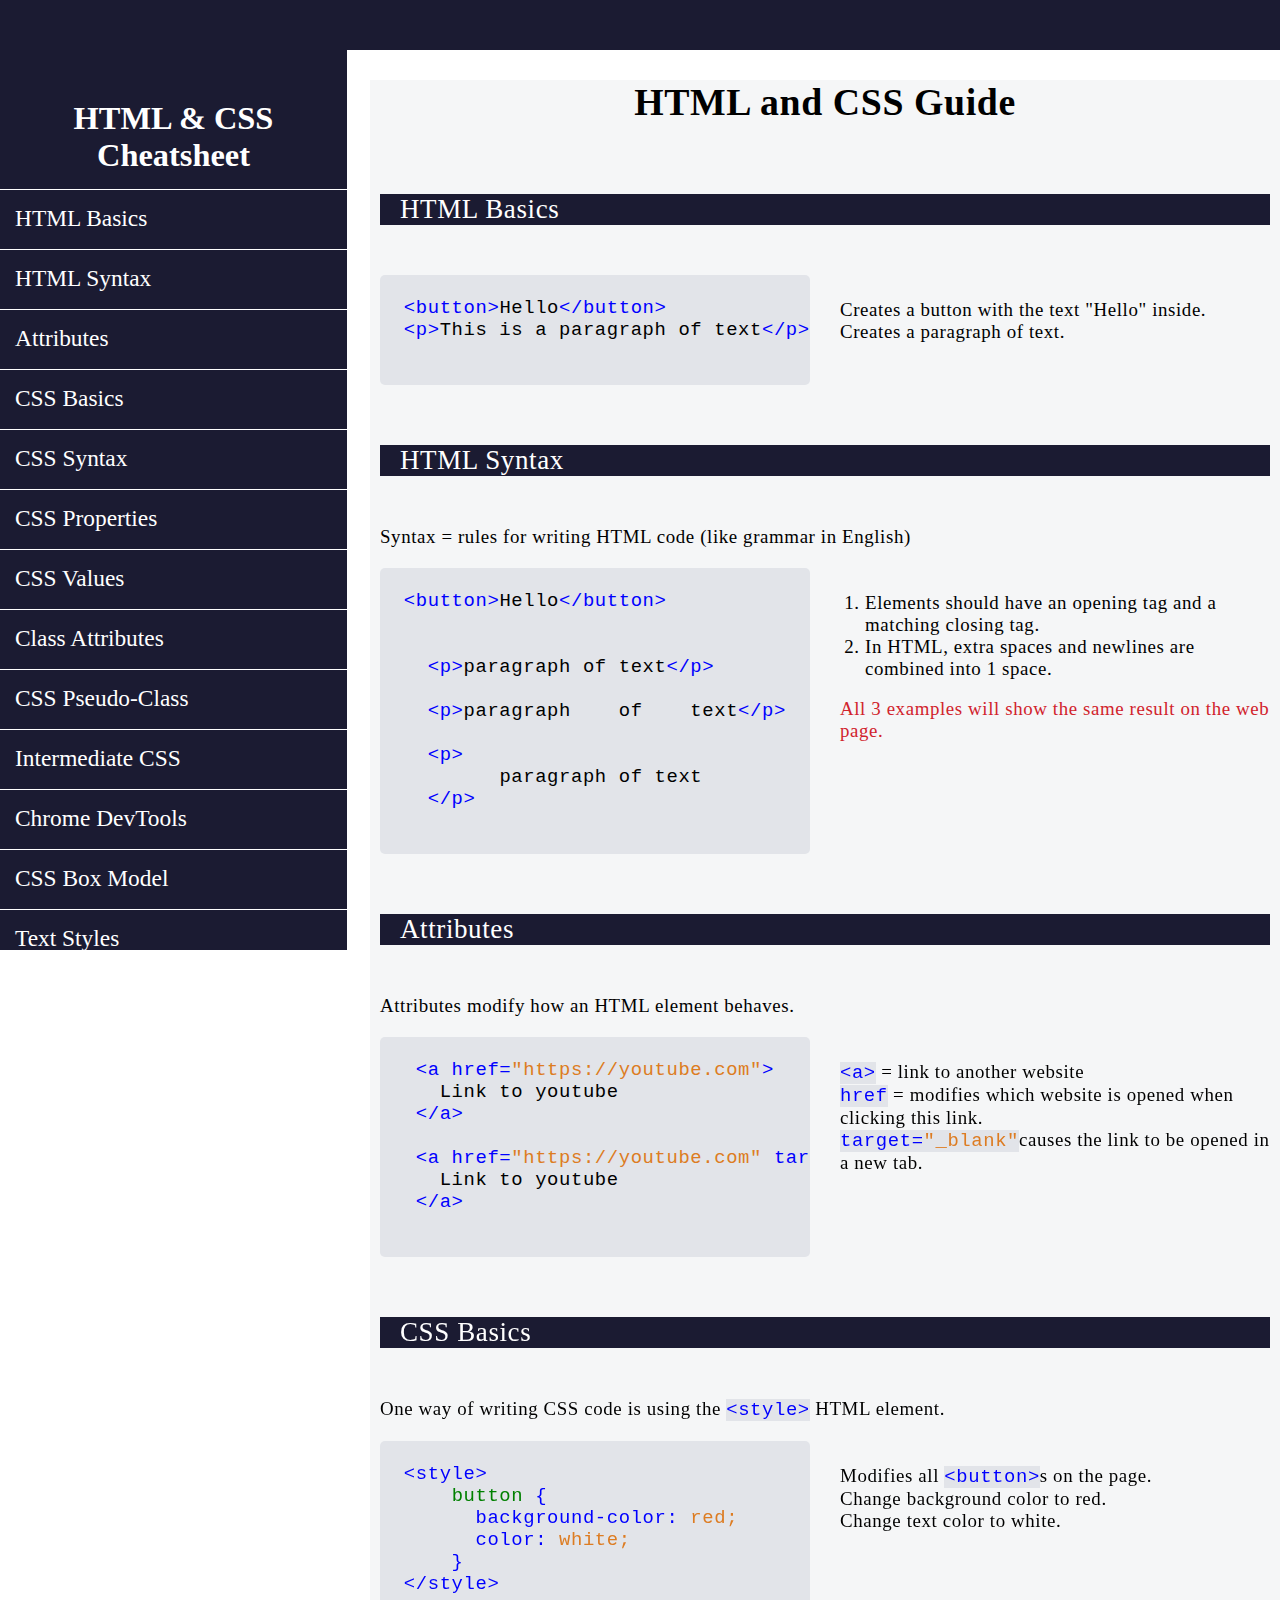
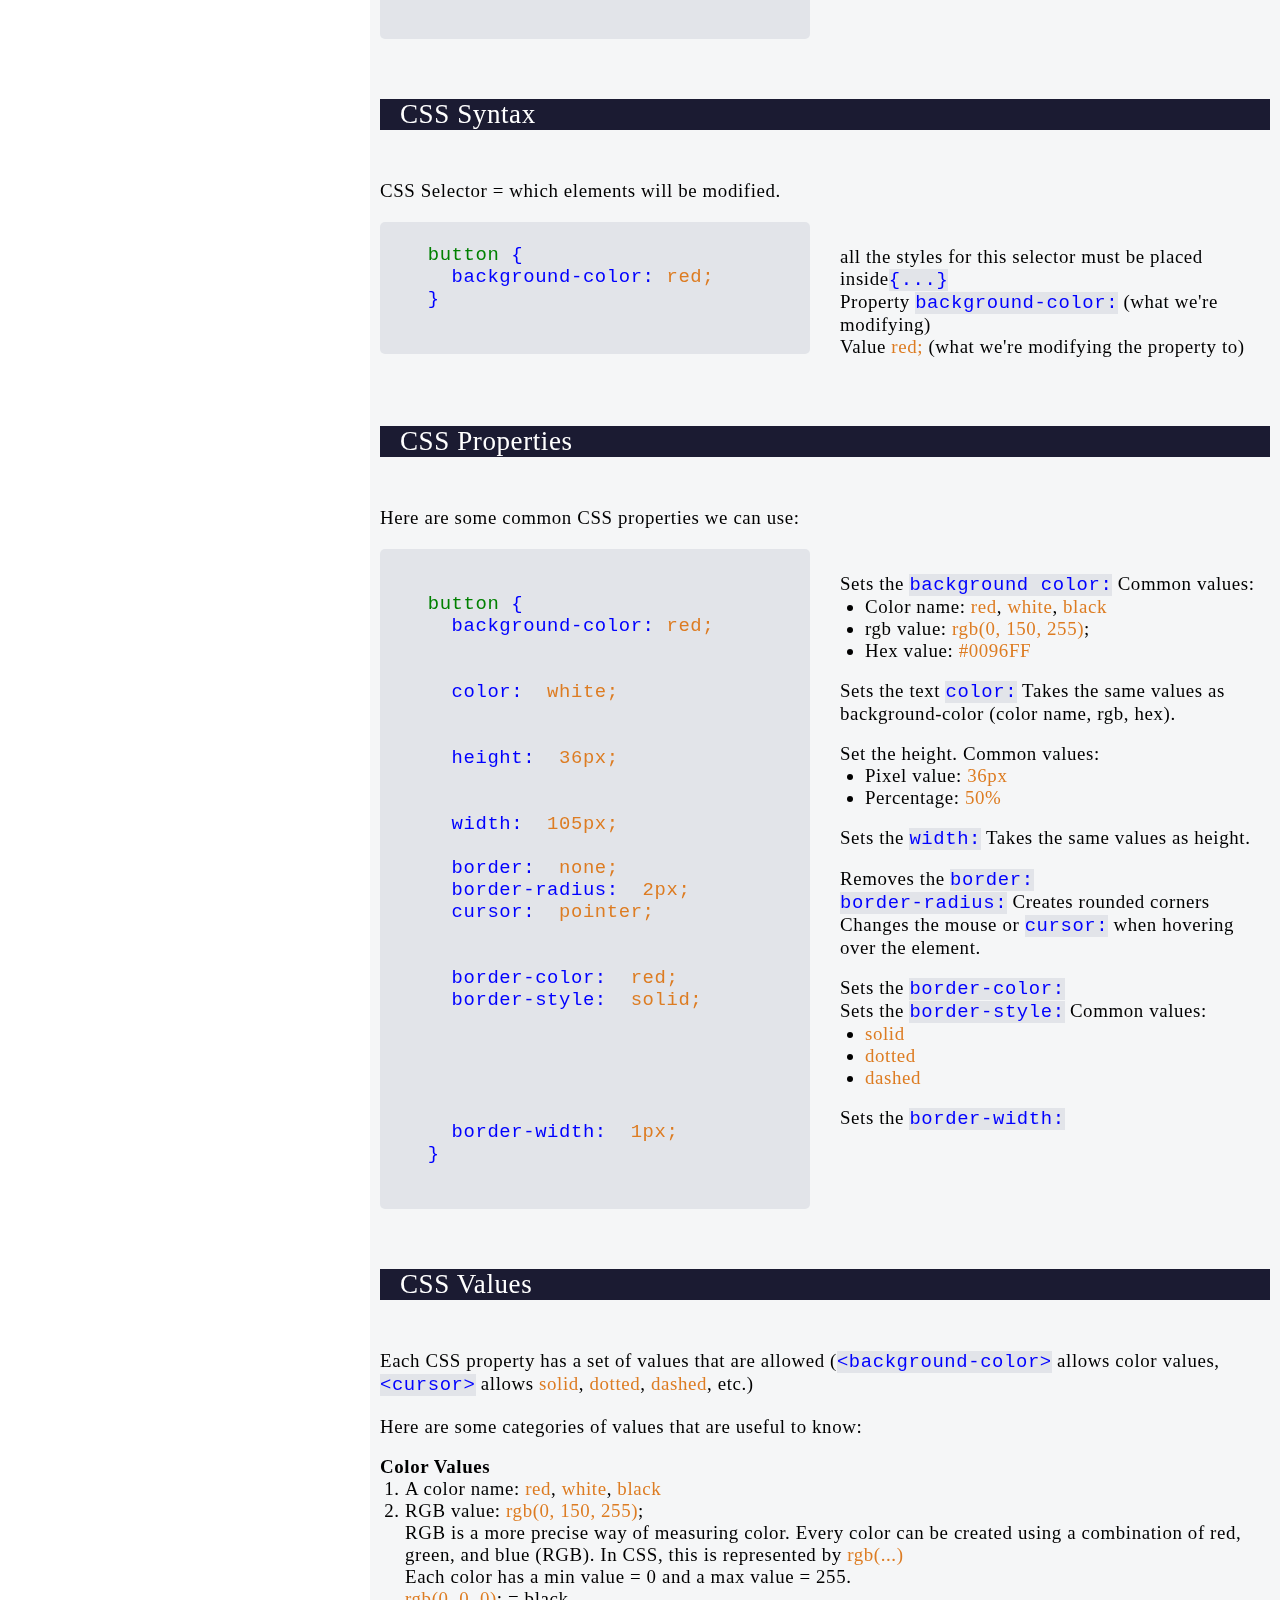
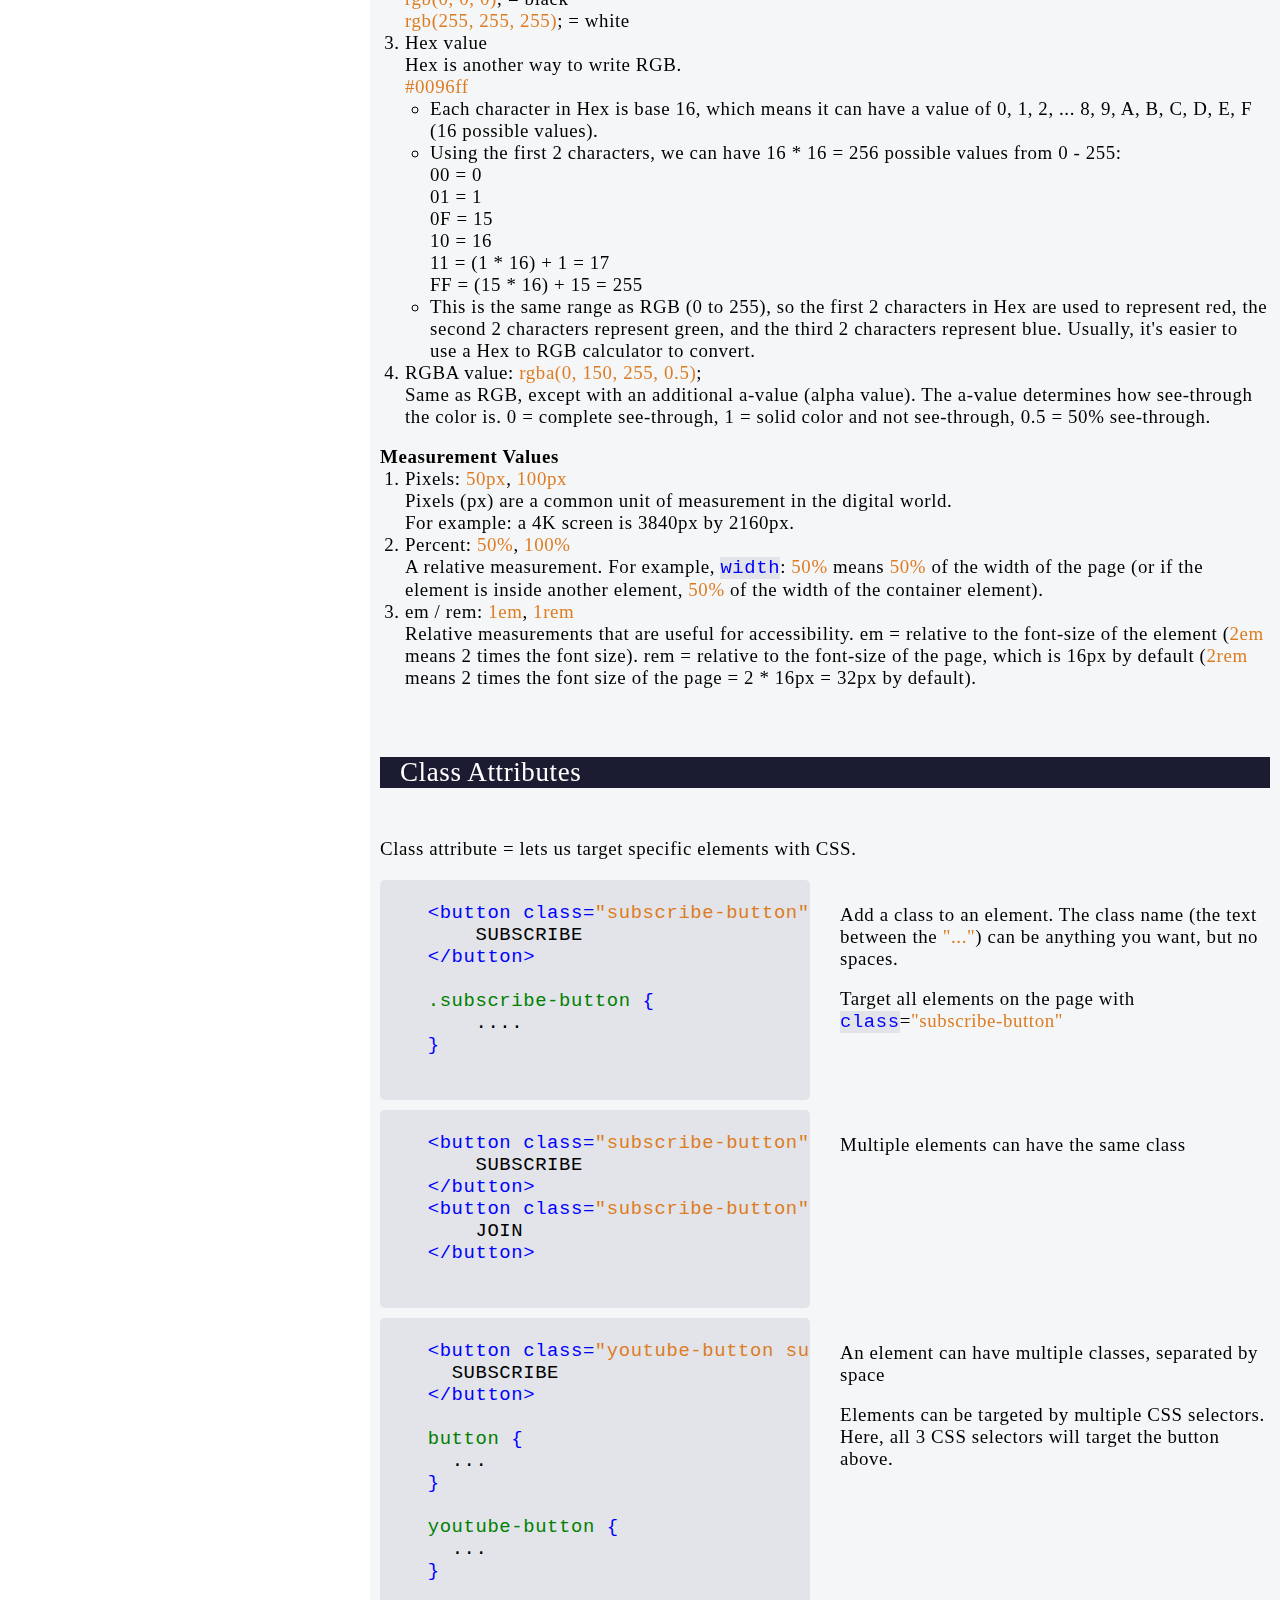
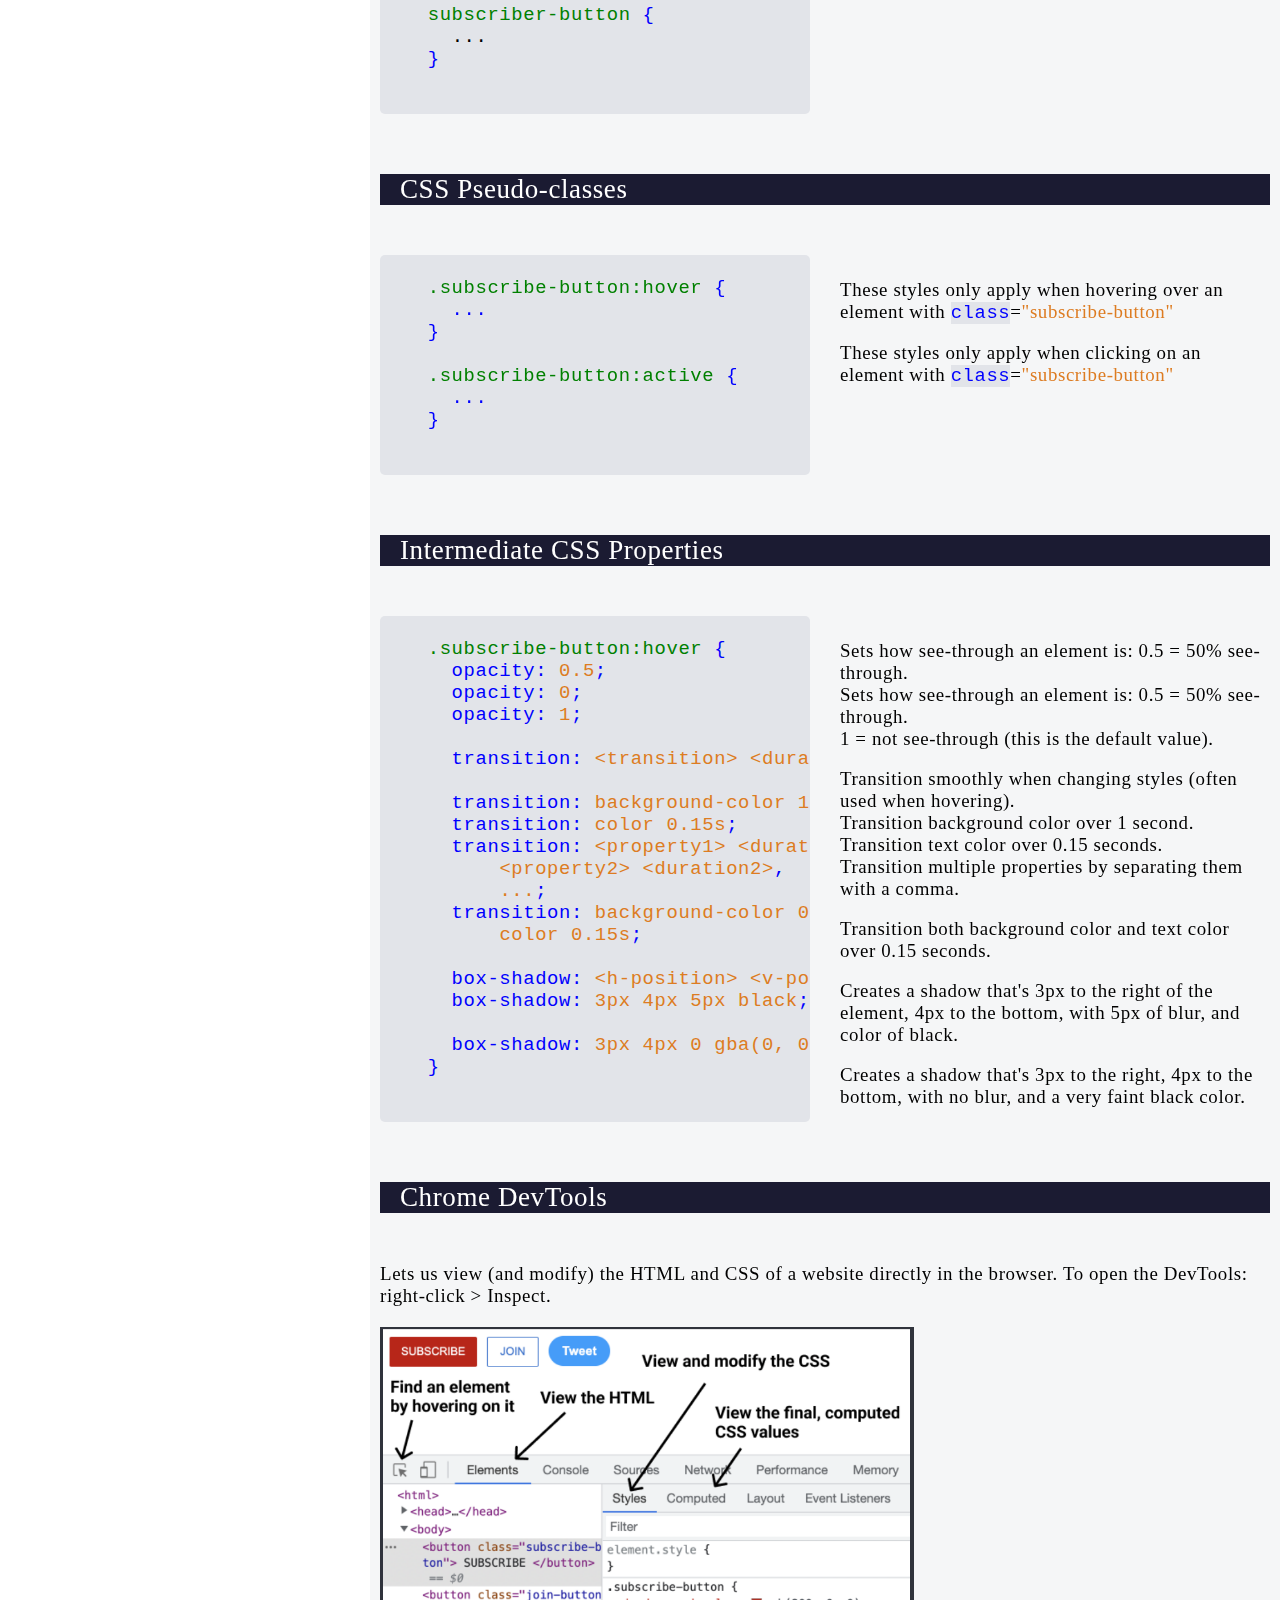
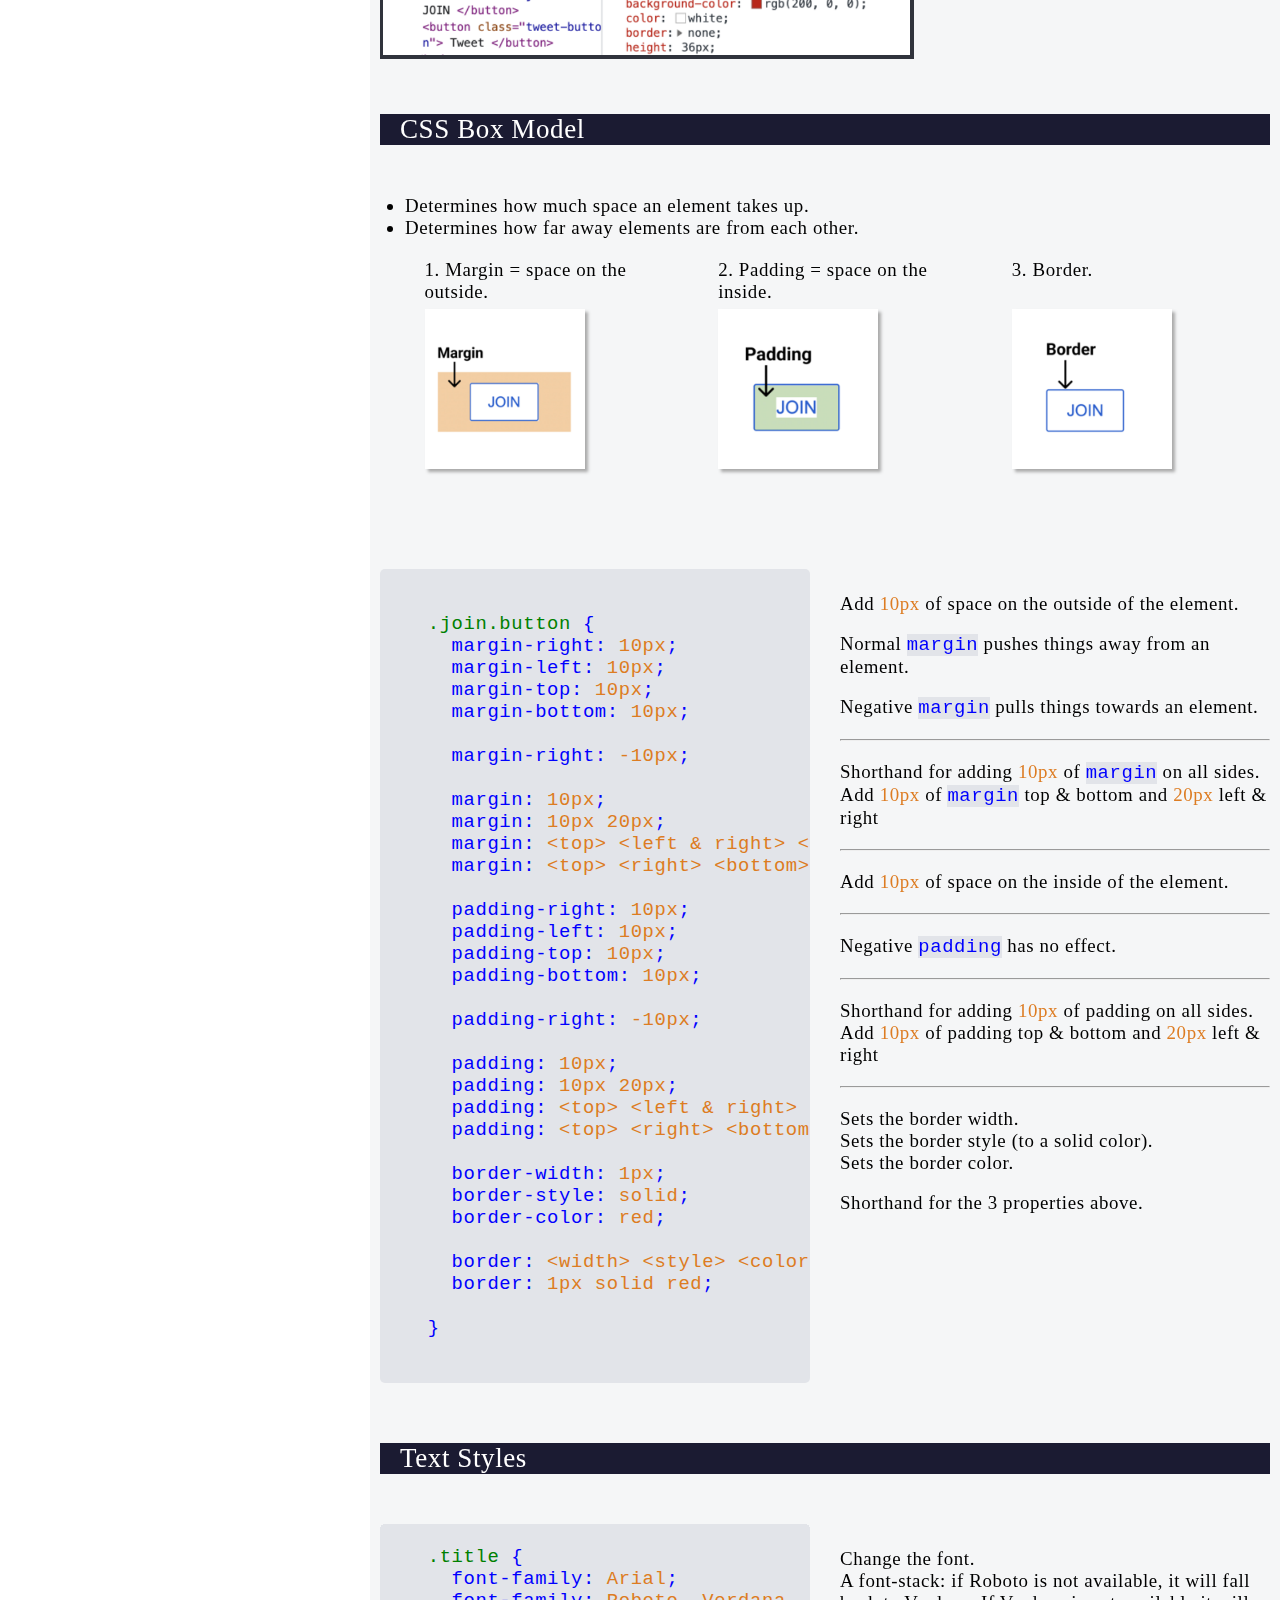
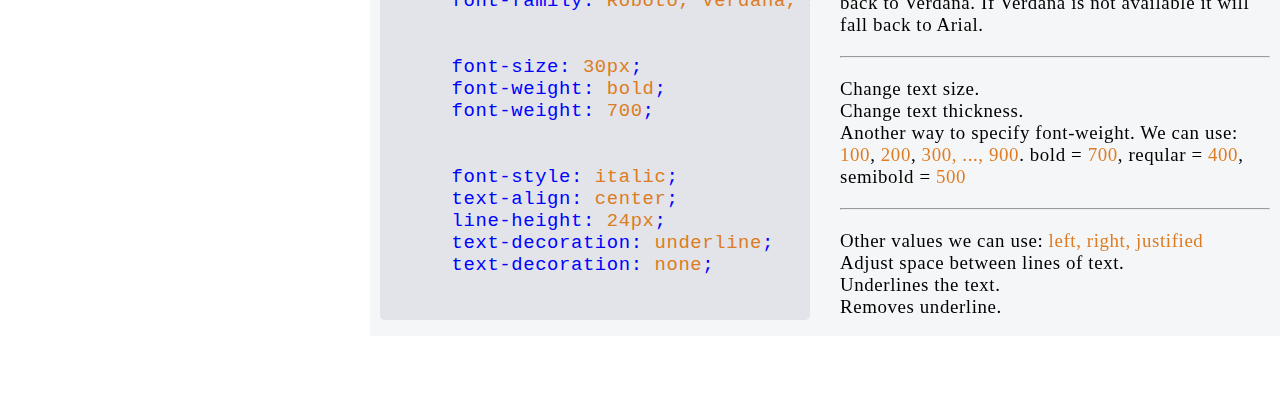
==== commit 9d92f602: "text styles" ====
--- a/Index.html
+++ b/Index.html
@@ -15,7 +15,13 @@
       <div class="menu-button" onclick="openNav()">&#9776;</div>
     </div>
     <nav id="myNavbar">
-      <a href="javascript:void(0)" class="closebtn" onclick="closeNav()">X</a>
+      <a
+        href="javascript:void(0)"
+        id="closebtn"
+        class="closebtn"
+        onclick="closeNav()"
+        >X</a
+      >
       <header class="nav-header">HTML & CSS Cheatsheet</header>
       <div class="flex-container">
         <ul>
@@ -77,10 +83,11 @@
         </ul>
       </div>
     </nav>
-    <main>
+    <main onclick="closeNav()">
       <h1>HTML and CSS Guide</h1>
       <!--html basics section-->
-      <section id="html-basics">
+      <div class="id-locate" id="html-basics"></div>
+      <section>
         <header>HTML Basics</header>
         <div class="grid-container">
           <div class="grid-item1">
@@ -93,14 +100,17 @@
             </pre>
           </div>
           <div class="grid-item2">
-            <p>Creates a button with the text "Hello" inside.</p>
-            <p>Creates a paragraph of text.</p>
+            <div class="text-container">
+              <p>Creates a button with the text "Hello" inside.</p>
+              <p>Creates a paragraph of text.</p>
+            </div>
           </div>
         </div>
       </section>
 
       <!--html Syntax section-->
-      <section id="html-syntax">
+      <div class="id-locate" id="html-syntax"></div>
+      <section>
         <header>HTML Syntax</header>
         <div class="heading-rule">
           <p>Syntax = rules for writing HTML code (like grammar in English)</p>
@@ -124,23 +134,27 @@
             </pre>
           </div>
           <div class="grid-item2">
-            <ol class="syntax-list">
-              <li>
-                Elements should have an opening tag and a matching closing tag.
-              </li>
-              <li>
-                In HTML, extra spaces and newlines are combined into 1 space.
-              </li>
-            </ol>
-            <div class="syntax-remarks text-container">
-              <p>All 3 examples will show the same result on the web page.</p>
+            <div class="text-container">
+              <ol class="syntax-list">
+                <li>
+                  Elements should have an opening tag and a matching closing
+                  tag.
+                </li>
+                <li>
+                  In HTML, extra spaces and newlines are combined into 1 space.
+                </li>
+              </ol>
+              <div class="syntax-remarks text-container">
+                <p>All 3 examples will show the same result on the web page.</p>
+              </div>
             </div>
           </div>
         </div>
       </section>
 
       <!--Attributes section-->
-      <section id="attributes">
+      <div class="id-locate" id="attributes"></div>
+      <section>
         <header>Attributes</header>
         <div class="heading-rule">
           <p>Attributes modify how an HTML element behaves.</p>
@@ -161,25 +175,28 @@
             </pre>
           </div>
           <div class="grid-item2">
-            <p><code>&lt;a&gt;</code> = link to another website</p>
-            <p>
-              <code>href</code> = modifies which website is opened when clicking
-              this link.
-            </p>
-            <p>
-              <code
-                ><span class="html-tag">target</span>=<span
-                  class="html-attribute"
-                  >"_blank"</span
-                ></code
-              >causes the link to be opened in a new tab.
-            </p>
+            <div class="text-container">
+              <p><code>&lt;a&gt;</code> = link to another website</p>
+              <p>
+                <code>href</code> = modifies which website is opened when
+                clicking this link.
+              </p>
+              <p>
+                <code
+                  ><span class="html-tag">target</span>=<span
+                    class="html-attribute"
+                    >"_blank"</span
+                  ></code
+                >causes the link to be opened in a new tab.
+              </p>
+            </div>
           </div>
         </div>
       </section>
 
       <!--CSS basics section-->
-      <section id="css-basics">
+      <div class="id-locate" id="css-basics"></div>
+      <section>
         <header>CSS Basics</header>
         <div class="heading-rule">
           <p>
@@ -202,15 +219,18 @@
             </pre>
           </div>
           <div class="grid-item2">
-            <p>Modifies all <code>&lt;button&gt;</code>s on the page.</p>
-            <p>Change background color to red.</p>
-            <p>Change text color to white.</p>
+            <div class="text-container">
+              <p>Modifies all <code>&lt;button&gt;</code>s on the page.</p>
+              <p>Change background color to red.</p>
+              <p>Change text color to white.</p>
+            </div>
           </div>
         </div>
       </section>
 
       <!--CSS Syntax section-->
-      <section id="css-syntax">
+      <div class="id-locate" id="css-syntax"></div>
+      <section>
         <header>CSS Syntax</header>
         <div class="heading-rule">
           <p>CSS Selector = which elements will be modified.</p>
@@ -227,24 +247,27 @@
             </pre>
           </div>
           <div class="grid-item2">
-            <p>
-              all the styles for this selector must be placed inside<code
-                >{...}</code
-              >
-            </p>
-            <p>
-              Property <code>background-color:</code> (what we're modifying)
-            </p>
-            <p>
-              Value <span class="html-attribute"> red;</span> (what we're
-              modifying the property to)
-            </p>
+            <div class="text-container">
+              <p>
+                all the styles for this selector must be placed inside<code
+                  >{...}</code
+                >
+              </p>
+              <p>
+                Property <code>background-color:</code> (what we're modifying)
+              </p>
+              <p>
+                Value <span class="html-attribute"> red;</span> (what we're
+                modifying the property to)
+              </p>
+            </div>
           </div>
         </div>
       </section>
 
       <!--CSS Properties section-->
-      <section id="css-properties">
+      <div class="id-locate" id="css-properties"></div>
+      <section>
         <header>CSS Properties</header>
         <div class="heading-rule">
           <p>Here are some common CSS properties we can use:</p>
@@ -353,7 +376,8 @@
       </section>
 
       <!--CSS Values section-->
-      <section id="css-values">
+      <div class="id-locate" id="css-values"></div>
+      <section>
         <header>CSS Values</header>
         <div class="heading-rule">
           <p>
@@ -479,7 +503,8 @@
       </section>
 
       <!--class attribute-->
-      <section id="class-attributes">
+      <div class="id-locate" id="class-attributes"></div>
+      <section>
         <header>Class Attributes</header>
         <div class="heading-rule">
           <p>Class attribute = lets us target specific elements with CSS.</p>
@@ -577,7 +602,8 @@
       </section>
 
       <!--CSS Pseudo-Class section-->
-      <section id="css-pseudo">
+      <div class="id-locate" id="css-pseudo"></div>
+      <section>
         <header>CSS Pseudo-classes</header>
         <div class="heading-rule"></div>
         <div class="grid-container">
@@ -617,7 +643,8 @@
       </section>
 
       <!--Intermediate CSS Properties-->
-      <section id="css-inter-prop">
+      <div class="id-locate" id="css-inter-prop"></div>
+      <section>
         <header>Intermediate CSS Properties</header>
         <div class="heading-rule"></div>
         <div class="grid-container">
@@ -692,7 +719,8 @@
       </section>
 
       <!--Chrome DevTools section-->
-      <section id="chrome-devtools">
+      <div class="id-locate" id="chrome-devtools"></div>
+      <section>
         <header>Chrome DevTools</header>
         <div class="heading-rule">
           <p>
@@ -700,7 +728,7 @@
             the browser. To open the DevTools: right-click &gt; Inspect.
           </p>
         </div>
-        <div class="text-container">
+        <div class="chromedev-container">
           <img
             class="img-chrome-devtools"
             src="images/chrome-devtools-img.PNG"
@@ -709,7 +737,8 @@
       </section>
 
       <!--CSS Box Model-->
-      <section id="css-box-model">
+      <div class="id-locate" id="css-box-model"></div>
+      <section>
         <header>CSS Box Model</header>
         <div class="heading-rule">
           <ul>
@@ -731,18 +760,180 @@
             <img class="box-model-img" src="images/border-img.jpg" />
           </div>
         </div>
+
+        <div class="grid-container">
+          <div class="grid-item1">
+            <!--Code section-->
+            <pre>
+              <code>
+
+    <span class="css-selector">.join.button</span> {
+      margin-right: <span class="html-attribute">10px</span>;
+      margin-left: <span class="html-attribute">10px</span>;
+      margin-top: <span class="html-attribute">10px</span>;
+      margin-bottom: <span class="html-attribute">10px</span>;
+
+      margin-right: <span class="html-attribute">-10px</span>;
+      
+      margin: <span class="html-attribute">10px</span>;
+      margin: <span class="html-attribute">10px 20px</span>;
+      margin: <span class="html-attribute">&lt;top&gt; &lt;left & right&gt; &lt;bottom&gt;</span>;
+      margin: <span class="html-attribute">&lt;top&gt; &lt;right&gt; &lt;bottom&gt; &lt;left&gt;</span>;
+
+      padding-right: <span class="html-attribute">10px</span>;
+      padding-left: <span class="html-attribute">10px</span>;
+      padding-top: <span class="html-attribute">10px</span>;
+      padding-bottom: <span class="html-attribute">10px</span>;
+
+      padding-right: <span class="html-attribute">-10px</span>;
+
+      padding: <span class="html-attribute">10px</span>;
+      padding: <span class="html-attribute">10px 20px</span>;
+      padding: <span class="html-attribute">&lt;top&gt; &lt;left & right&gt; &lt;bottom&gt;</span>;
+      padding: <span class="html-attribute">&lt;top&gt; &lt;right&gt; &lt;bottom&gt; &lt;left&gt;</span>;
+
+      border-width: <span class="html-attribute">1px</span>;
+      border-style: <span class="html-attribute">solid</span>;
+      border-color: <span class="html-attribute">red</span>;
+
+      border: <span class="html-attribute">&lt;width&gt; &lt;style&gt; &lt;color&gt;</span>;
+      border: <span class="html-attribute">1px solid red</span>;
+    
+    }
+              </code>
+            </pre>
+          </div>
+          <div class="grid-item2">
+            <div class="text-container">
+              <p>
+                Add <span class="html-attribute">10px</span> of space on the
+                outside of the element.
+              </p>
+            </div>
+            <div class="text-container">
+              <p>
+                Normal <code>margin</code> pushes things away from an element.
+              </p>
+            </div>
+            <div class="text-container">
+              <p>
+                Negative <code>margin</code> pulls things towards an element.
+              </p>
+            </div>
+            <hr />
+            <div class="text-container">
+              <p>
+                Shorthand for adding <span class="html-attribute">10px</span> of
+                <code>margin</code> on all sides.
+              </p>
+              <p>
+                Add <span class="html-attribute">10px</span> of
+                <code>margin</code> top & bottom and
+                <span class="html-attribute">20px</span> left & right
+              </p>
+            </div>
+            <hr />
+            <div class="text-container">
+              <p>
+                Add <span class="html-attribute">10px</span> of space on the
+                inside of the element.
+              </p>
+            </div>
+            <hr />
+            <div class="text-container">
+              <p>Negative <code>padding</code> has no effect.</p>
+            </div>
+            <hr />
+            <div class="text-container">
+              <p>
+                Shorthand for adding <span class="html-attribute">10px</span> of
+                padding on all sides.
+              </p>
+              <p>
+                Add <span class="html-attribute">10px</span> of padding top &
+                bottom and <span class="html-attribute">20px</span> left & right
+              </p>
+            </div>
+            <hr />
+            <div class="text-container">
+              <p>Sets the border width.</p>
+              <p>Sets the border style (to a solid color).</p>
+              <p>Sets the border color.</p>
+            </div>
+
+            <div class="text-container">
+              <p>Shorthand for the 3 properties above.</p>
+            </div>
+          </div>
+        </div>
+      </section>
+
+      <!--Text Styles-->
+      <div class="id-locate" id="text-style"></div>
+      <section>
+        <header>Text Styles</header>
+        <div class="heading-rule"></div>
+        <div class="grid-container">
+          <div class="grid-item1">
+            <!--Code-->
+            <pre>
+              <code>
+    <span class="css-selector">.title</span> {
+      font-family: <span class="html-attribute">Arial</span>;
+      font-family: <span class="html-attribute">Roboto, Verdana, Arial</span>;
+      
+
+      font-size: <span class="html-attribute">30px</span>;
+      font-weight: <span class="html-attribute">bold</span>;
+      font-weight: <span class="html-attribute">700</span>;
+
+
+      font-style: <span class="html-attribute">italic</span>;
+      text-align: <span class="html-attribute">center</span>;
+      line-height: <span class="html-attribute">24px</span>;
+      text-decoration: <span class="html-attribute">underline</span>;
+      text-decoration: <span class="html-attribute">none</span>;
+              </code>
+            </pre>
+            <!--end code-->
+          </div>
+          <div class="grid-item2">
+            <div class="text-container">
+              <p>Change the font.</p>
+              <p>
+                A font-stack: if Roboto is not available, it will fall back to
+                Verdana. If Verdana is not available it will fall back to Arial.
+              </p>
+            </div>
+            <hr />
+            <div class="text-container">
+              <p>Change text size.</p>
+              <p>Change text thickness.</p>
+              <p>
+                Another way to specify font-weight. We can use:
+                <span class="html-attribute">100</span>,
+                <span class="html-attribute">200</span>,
+                <span class="html-attribute">300, ..., 900</span>. bold =
+                <span class="html-attribute">700</span>, reqular =
+                <span class="html-attribute">400</span>, semibold =
+                <span class="html-attribute">500</span>
+              </p>
+            </div>
+            <hr />
+            <div class="text-container">
+              <p>
+                Other values we can use:
+                <span class="html-attribute">left, right, justified </span>
+              </p>
+              <p>Adjust space between lines of text.</p>
+              <p>Underlines the text.</p>
+              <p>Removes underline.</p>
+            </div>
+          </div>
+        </div>
       </section>
     </main>
 
-    <!--JS-->
-    <script>
-      function openNav() {
-        document.getElementById("myNavbar").style.width = "400px";
-      }
-
-      function closeNav() {
-        document.getElementById("myNavbar").style.width = "0%";
-      }
-    </script>
+    <script src="js/menu.js"></script>
   </body>
 </html>
--- a/styles/general.css
+++ b/styles/general.css
@@ -30,14 +30,7 @@
 
 body {
   color: black;
-  height: 30000px;
 }
-
-h1 {
-  text-align: center;
-  margin: 40px auto;
-  color: black;
- }
 
  /* Make all link text black with no text decoration */
 a {
@@ -48,6 +41,7 @@
 /* pc screen */
 @media (min-width: 1200.1px) {
   body {
+    margin-left: 370px;
     color: black;
   }
 
--- a/styles/header.css
+++ b/styles/header.css
@@ -1,5 +1,4 @@
 .header-container {
-    margin: 0 auto 20px auto;
     height: 50px;
     background-color: var(--bg-color01);
     color: white;
@@ -17,14 +16,16 @@
 .menu-button {
     font-size: 30px;
     cursor: pointer;
-    width: 100px;
-    margin-left: 20px;
+    width: 34px;
+    height: 38px;
+    text-align: center;
+    margin-left: 30px;
 }
 
 @media (min-width: 1200.1px) {
-    .header-container {
+    .menu-button {
+        visibility: hidden;
     }
-    
 }
 
 /* Tablet screen */
--- a/styles/main.css
+++ b/styles/main.css
@@ -1,7 +1,7 @@
 main {
   font-size: 1.05rem;
   margin: 80px auto;
-  width: 80%;
+  width: 100%;
   padding: 0 10px;
   letter-spacing: 0.6px;
   background-color: var(--bg-color04);
@@ -10,10 +10,16 @@
 main li {
   margin-left: 25px;
 }
+
+h1 {
+  text-align: center;
+  margin: 0 auto 20px auto;
+  color: black;
+ }
  
  header {
     font-size: 1.5rem;
-    margin-bottom: 40px;
+    margin-bottom: 50px;
     padding-left: 20px;
     background-color: var(--bg-color01);
     color: white;
@@ -21,6 +27,10 @@
 
   .heading-rule {
     margin-bottom: 20px;
+  }
+
+  .id-locate {
+    height: 50px;
   }
 
   .grid-container {
@@ -39,6 +49,7 @@
     background-color: var(--bg-color03);
     overflow: auto;
     margin-bottom: 10px;
+    border-radius: 5px;
   }
 
   code {
@@ -59,9 +70,8 @@
   }
  
   .grid-item2 {
-    padding-top: 10px;
+    padding-top: 6px;
     max-height: 650px;
-    overflow-y: auto;
   }
 
   .syntax-remarks {
@@ -74,18 +84,23 @@
   }
 
   .text-container {
-    margin: 30px 0;
+    margin: 1rem 0;
   }
   
   .img-chrome-devtools {
-    width: 100%;
-    max-width: 900px;
+    width: 60%;
+    max-width: 800px;
   }
 
   .box-model-grid {
+    width: 90%;
+    min-width: 400px;
+    margin-left: auto;
+    margin-right: auto;
     display: grid;
     grid-template-columns: 1fr 1fr 1fr;
-    column-gap: 20px;
+    column-gap: 80px;
+    margin-bottom: 100px;
   }
 
   .box-grid {
@@ -96,9 +111,16 @@
   }
 
   .box-model-img {
-    border: 2px solid black;
-    width: 100%;
+    border: 0 solid black;
+    width: 60%;
+    min-width: 160px;
+    box-shadow: 3px 3px 3px #aaaaaa;
   }
+
+  hr {
+    margin: 20px 0;
+  }
+
 
   
   /* for large screen view */
@@ -109,9 +131,6 @@
       column-gap: 30px;
     }
 
-    section {
-      margin-bottom: 40px;
-    }
   }
   
   /* Tablet screen */
@@ -127,9 +146,7 @@
       column-gap: 20px;
     }
 
-    section {
-      margin-bottom: 30px;
-    }
+    
   }
   
   /* Mobile screen */
@@ -140,24 +157,29 @@
       margin: 100px auto;
     }
 
-    section {
-      margin-bottom: 15px;
-    }
-
     .grid-container {
       display: grid;
       grid-template-columns: 1fr;
-      row-gap: 10px;
+    }
+
+    pre {
+      margin-bottom: 5px;
     }
 
     .box-model-grid {
       display: grid;
       grid-template-columns: 1fr 1fr;
       row-gap: 50px;
+      margin-bottom: 40px;
     }
 
     .box-grid {
       row-gap: 15px;
       justify-content: left;
     }
+
+    .img-chrome-devtools {
+      width: 80%;
+    }
+
   }--- a/styles/nav.css
+++ b/styles/nav.css
@@ -1,6 +1,10 @@
 /* No styling on list items on nav bar only */
 nav li {
   list-style-type: none;
+}
+
+#myNavbar {
+  visibility: visible;
 }
 
 #myNavbar ul {
@@ -12,11 +16,18 @@
   color: black;
 }
 
+.closebtn {
+  position: absolute;
+  top: 5px;
+  right: 15px;
+  font-size: 20px;
+}
 
 @media (min-width: 1200.1px) {
   #myNavbar {
+    visibility: visible;
+    width: 350px;
     background-color: var(--bg-color01);
-    width: 300px;
     height: 100%;
     border-right: solid;
     color: white;
@@ -26,13 +37,6 @@
     left: 0;
     top: 50px;
     bottom: 0;
-  }
-
-  .closebtn {
-    position: absolute;
-    top: 5px;
-    right: 15px;
-    font-size: 20px;
   }
 
   .flex-container {
@@ -45,7 +49,7 @@
   #myNavbar header {
     margin: 0;
     padding: 50px 15px 15px 15px;
-    font-size: 1.6rem;
+    font-size: 1.8rem;
     font-weight: 600;
     text-align: center;
   }
@@ -55,16 +59,20 @@
     padding: 15px 15px;
     border-top: 1px solid white;
     cursor: pointer;
-    font-size: 1.2rem;
+    font-size: 1.3rem;
     transition: background-color font-size 0.2s;
+  }
+
+  .closebtn {
+    visibility: hidden;
   }
 }
 
 /* Tablet screen */
 @media (max-width: 1200px) {
   #myNavbar {
+    width: 300px;
     background-color: var(--bg-color01);
-    width: 200px;
     height: 100%;
     border-right: solid;
     color: white;
@@ -72,7 +80,7 @@
   
     position: fixed;
     left: 0;
-    top: 59px;
+    top: 50px;
     bottom: 0;
     z-index: 2;
   }
@@ -104,7 +112,7 @@
     padding: 15px 15px;
     border-top: 1px solid white;
     cursor: pointer;
-    font-size: 1.6rem;
+    font-size: 1.2rem;
     transition: background-color font-size 0.2s;
   }
   
@@ -113,8 +121,8 @@
 /* Mobile screen */
 @media (max-width: 680px) {
   #myNavbar {
+    width: 260px;
     background-color: var(--bg-color01);
-    width: 0;
     height: 100%;
     border-right: solid;
     color: white;
@@ -155,7 +163,7 @@
     padding: 10px 10px;
     border-top: 1px solid white;
     cursor: pointer;
-    font-size: 1.3rem;
+    font-size: 1.2rem;
     transition: background-color font-size 0.2s;
   }
   
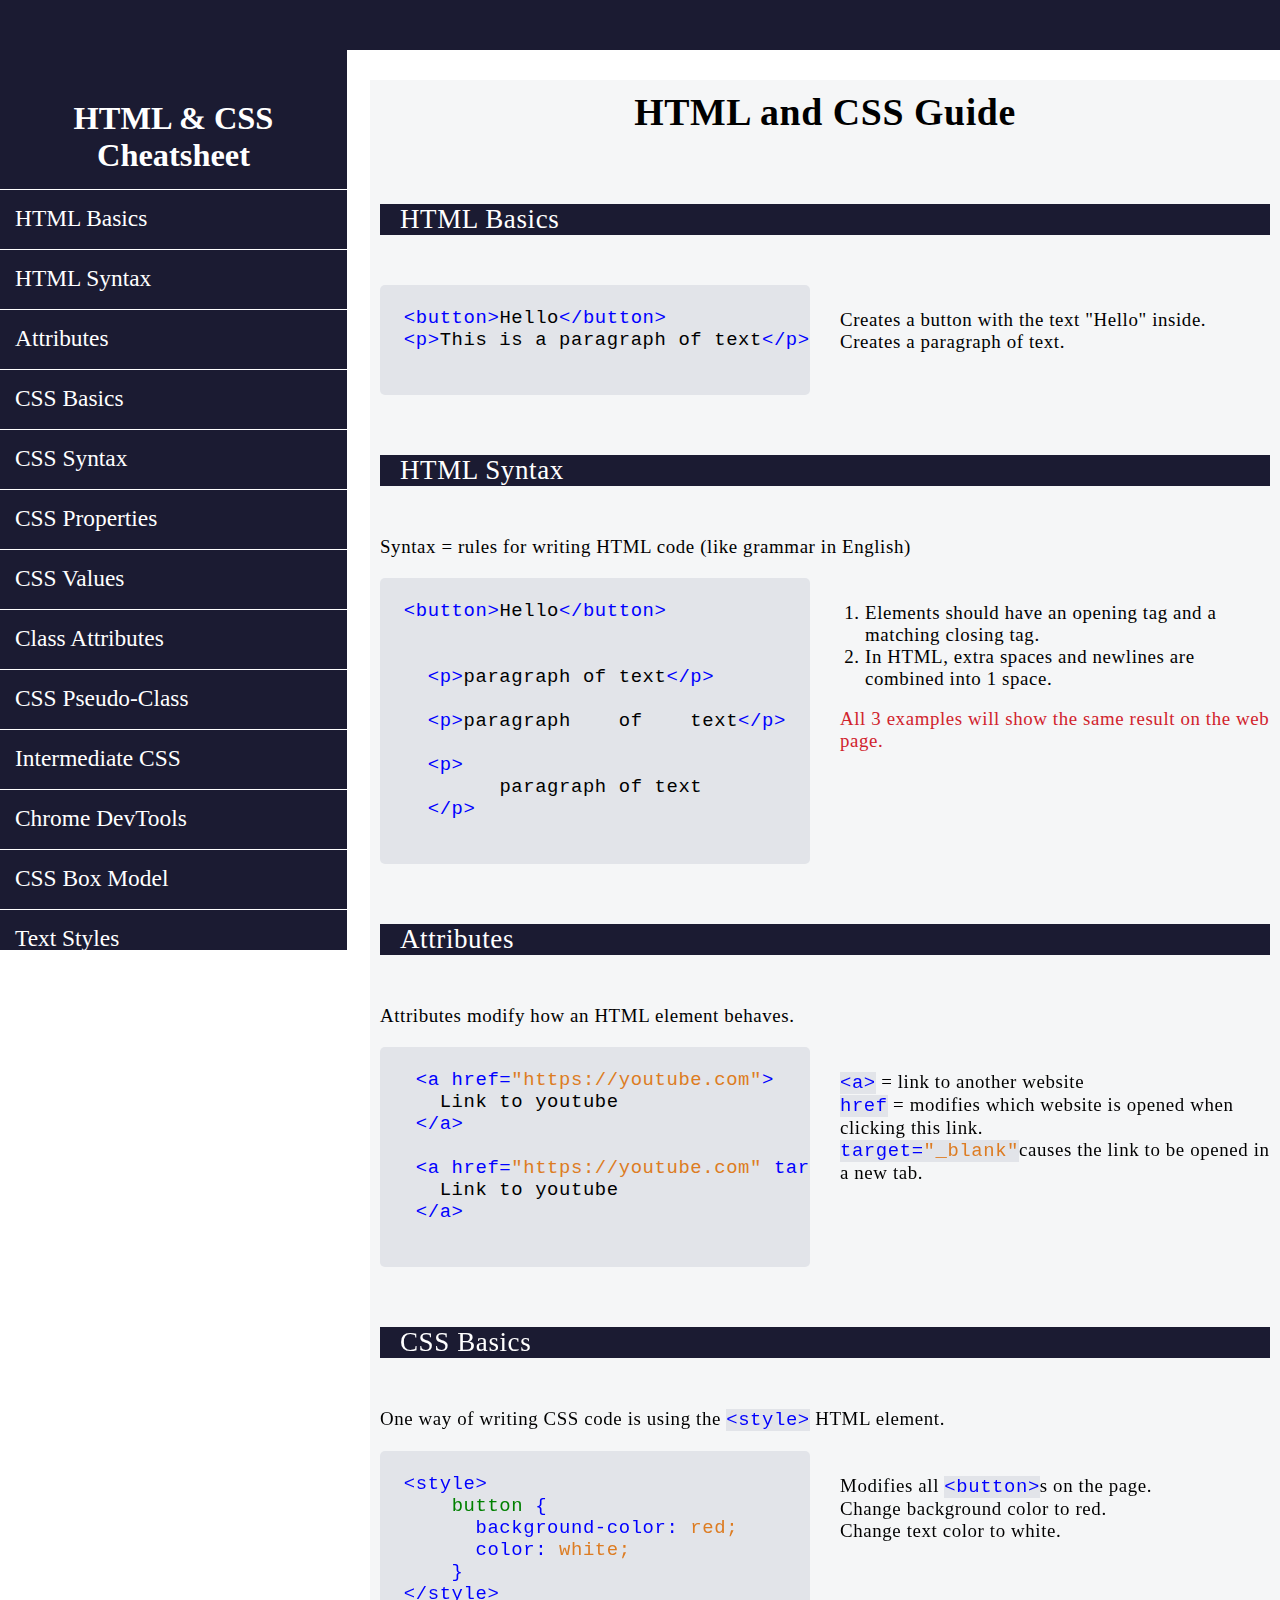
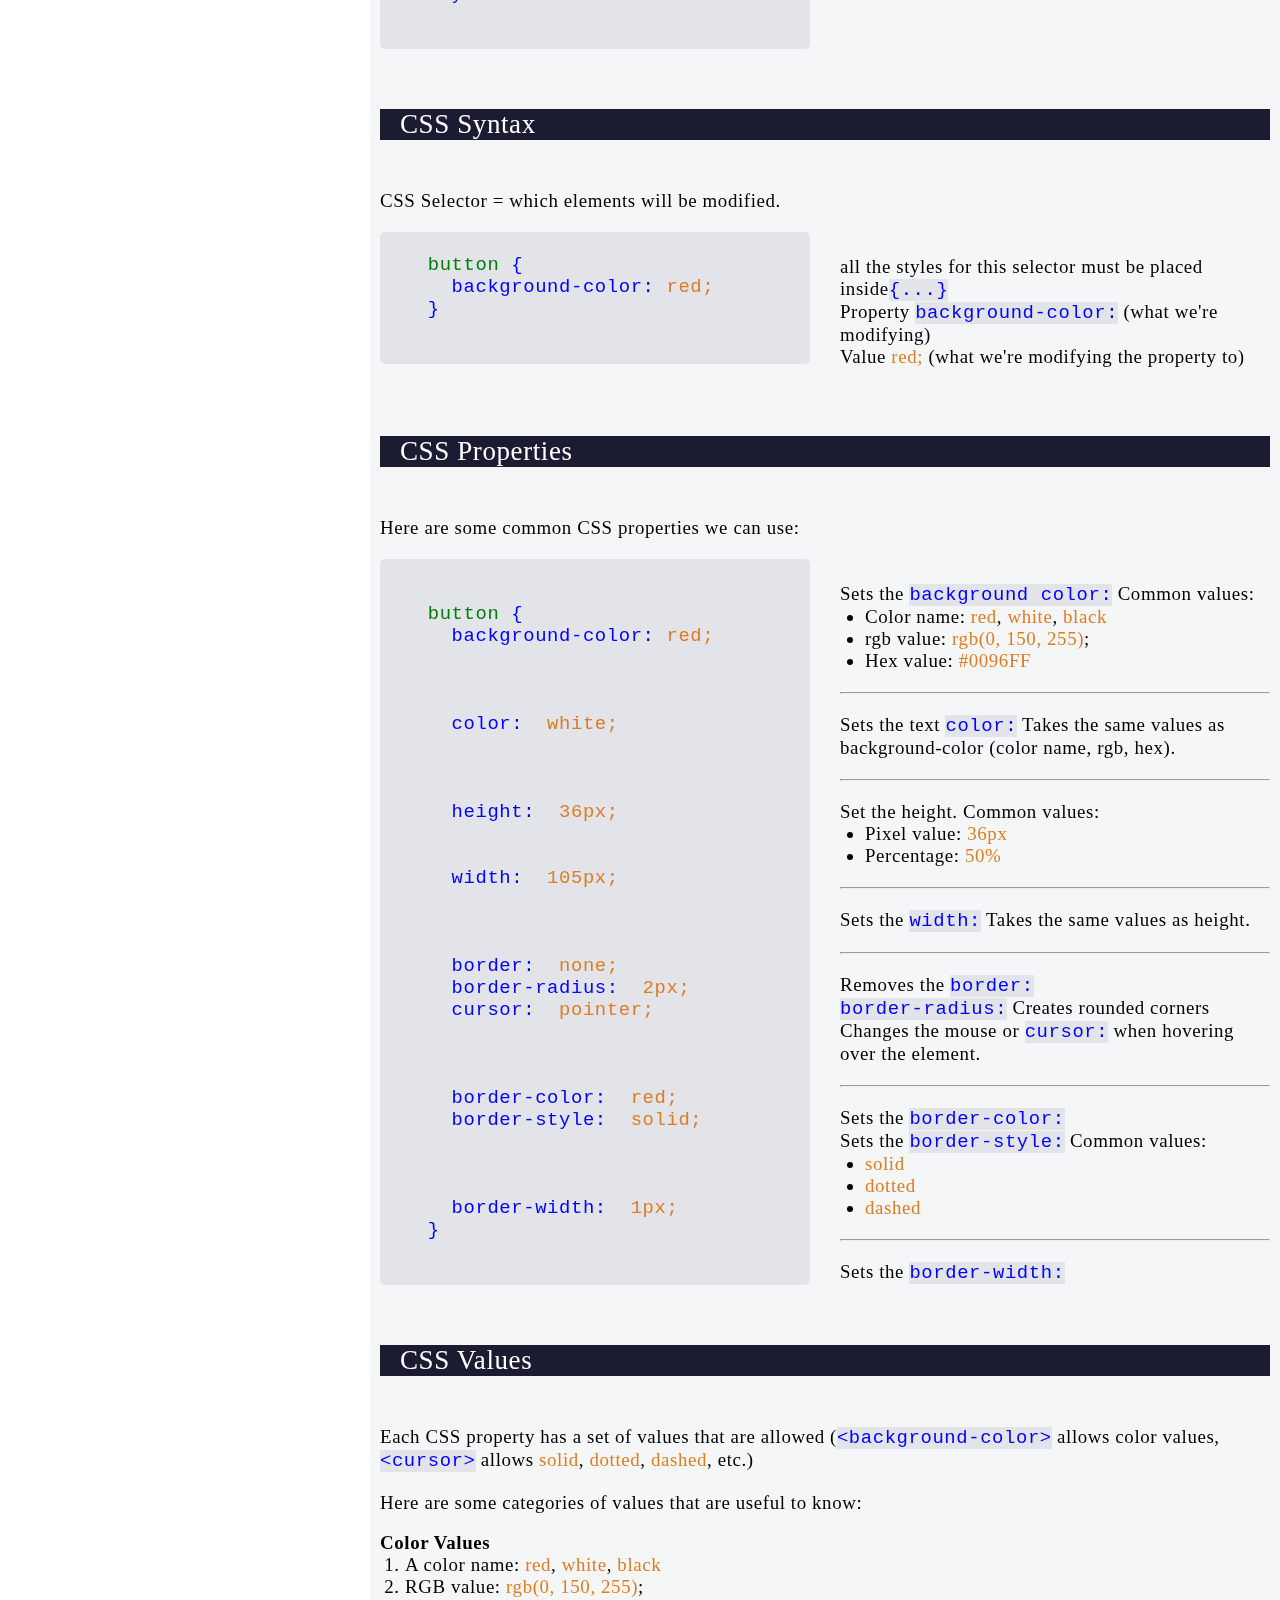
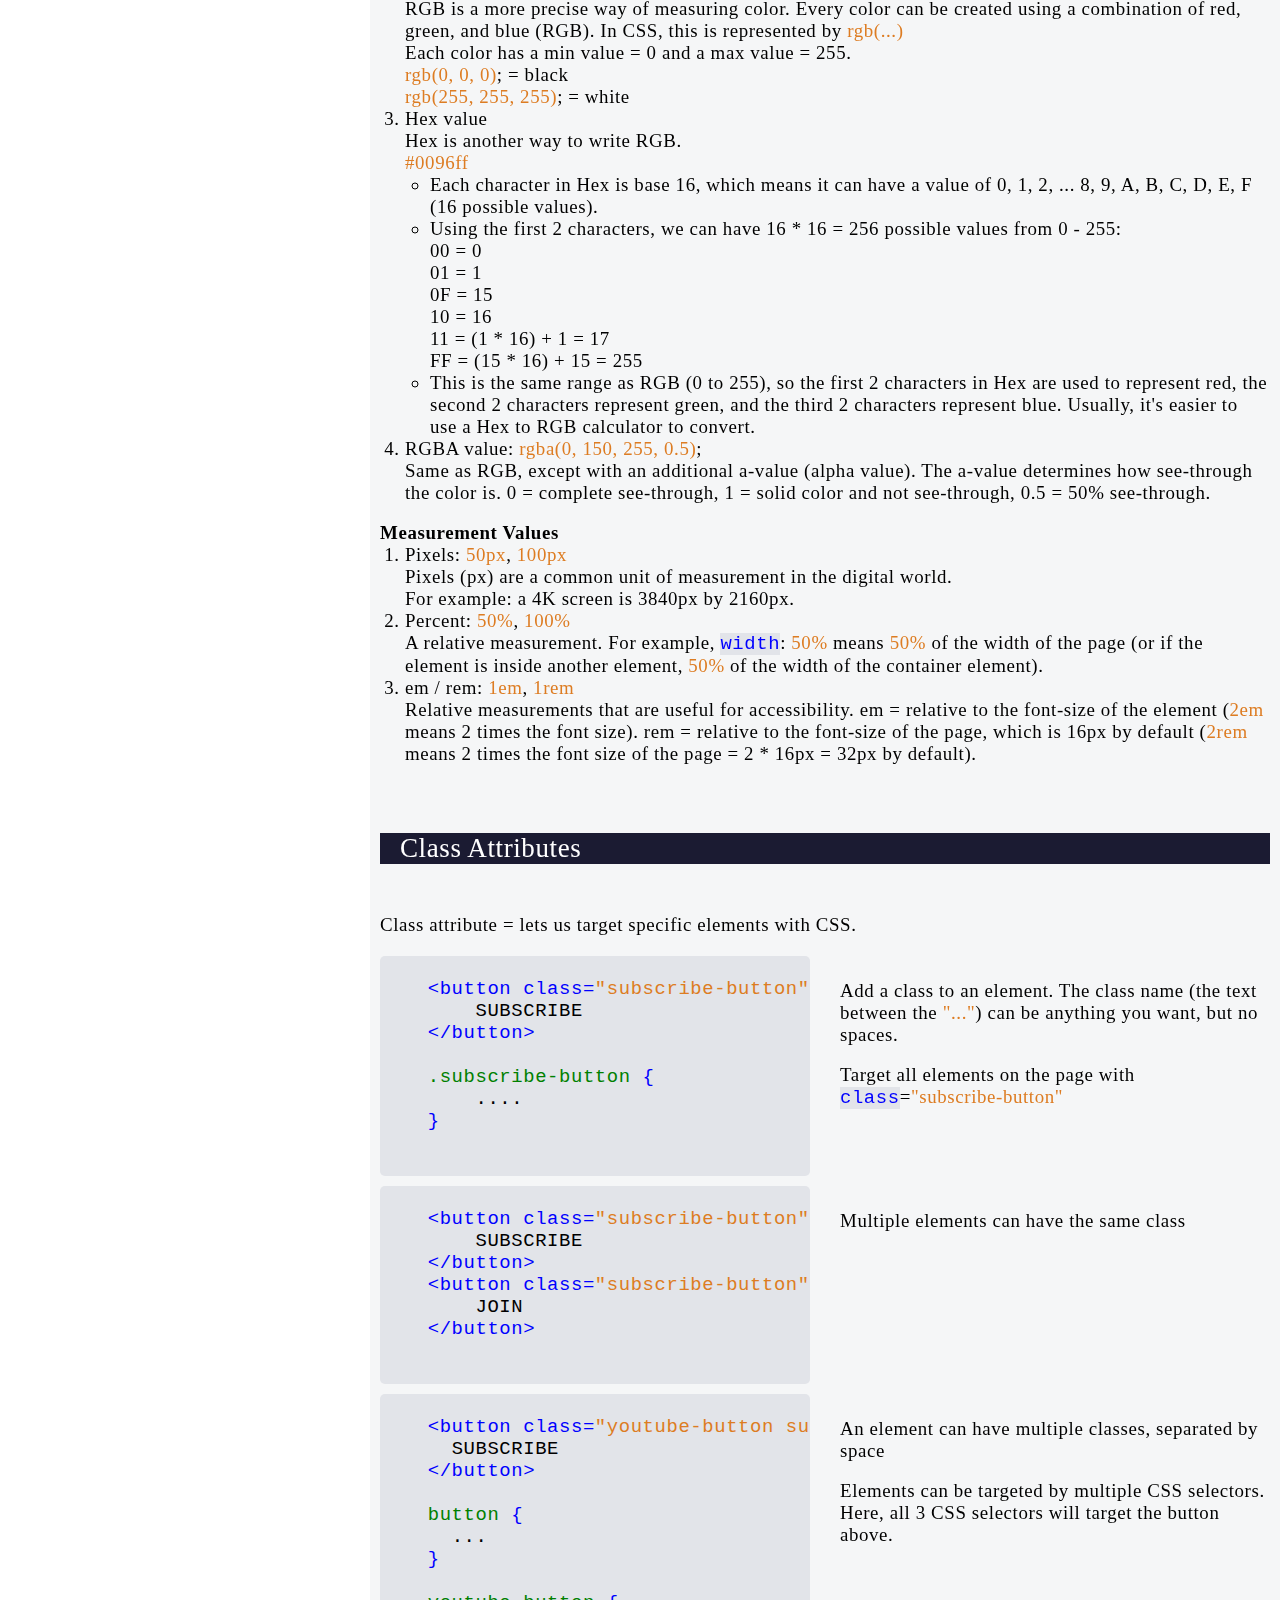
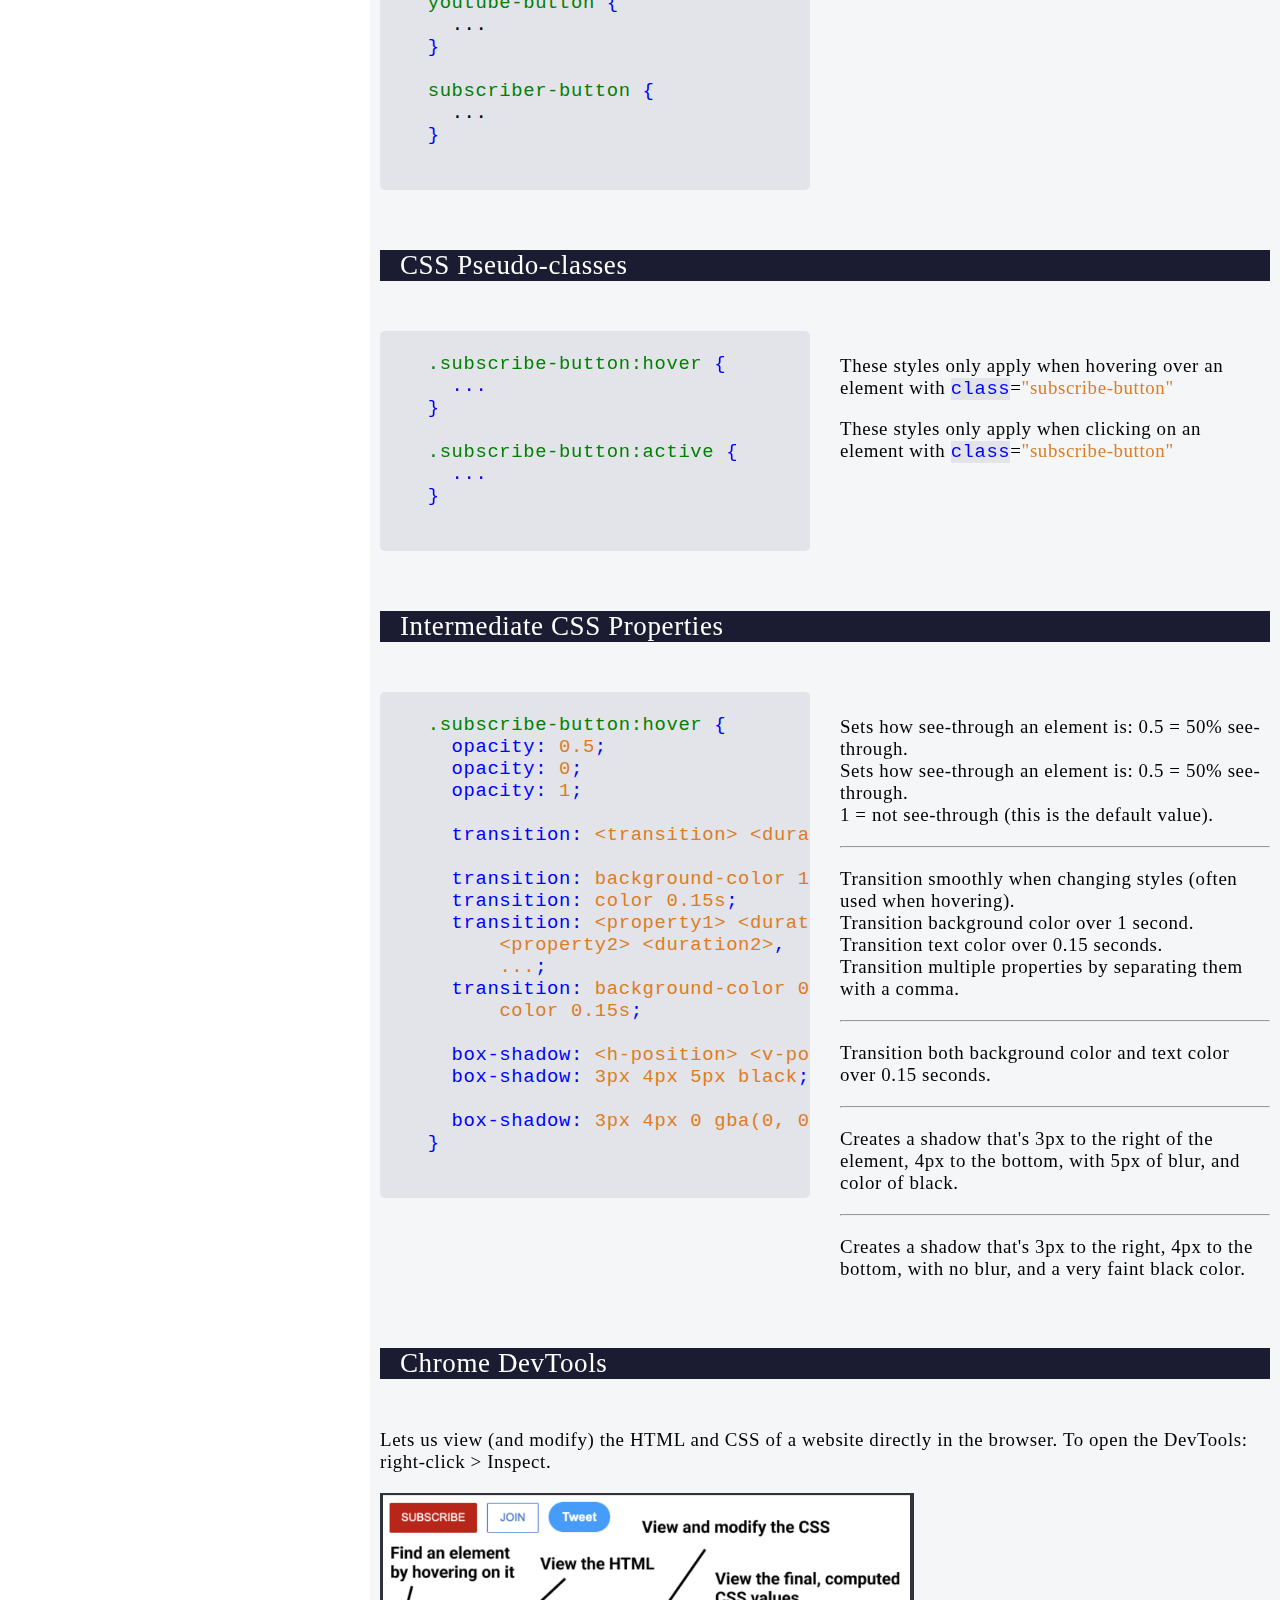
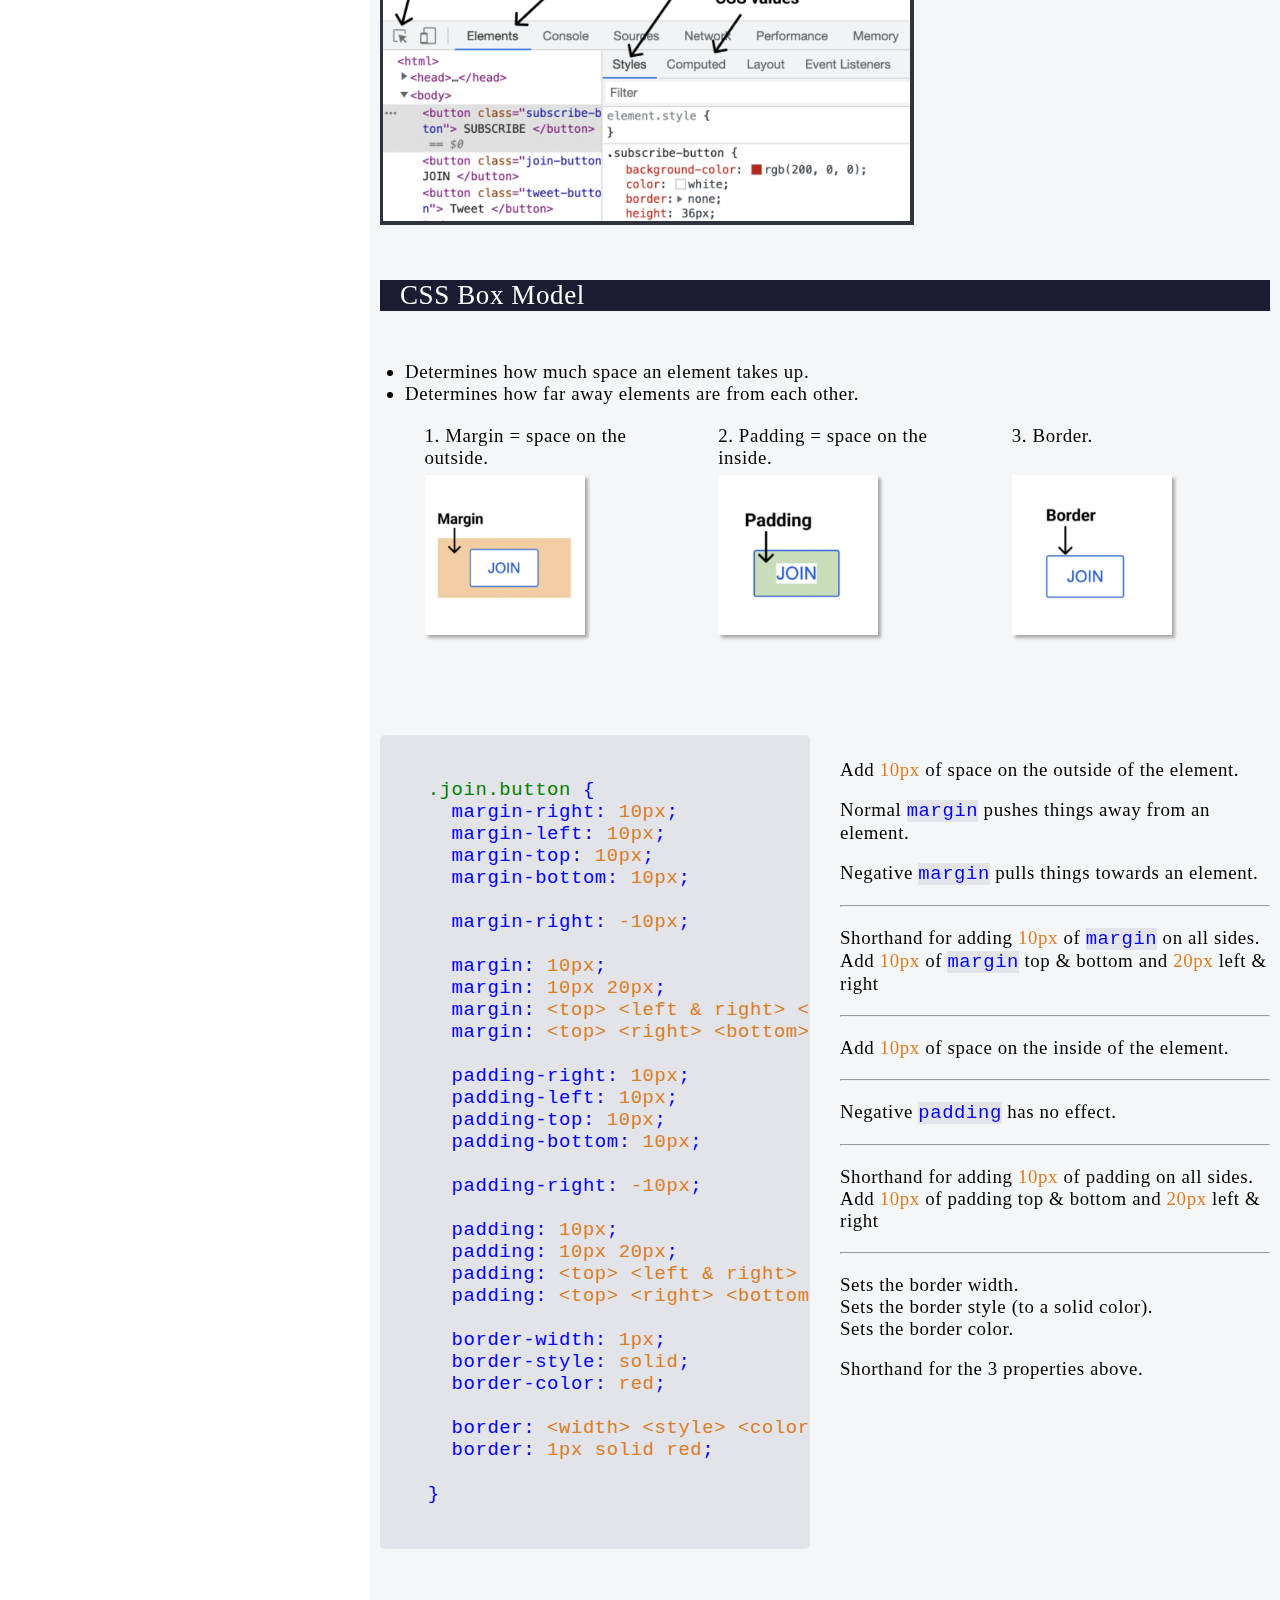
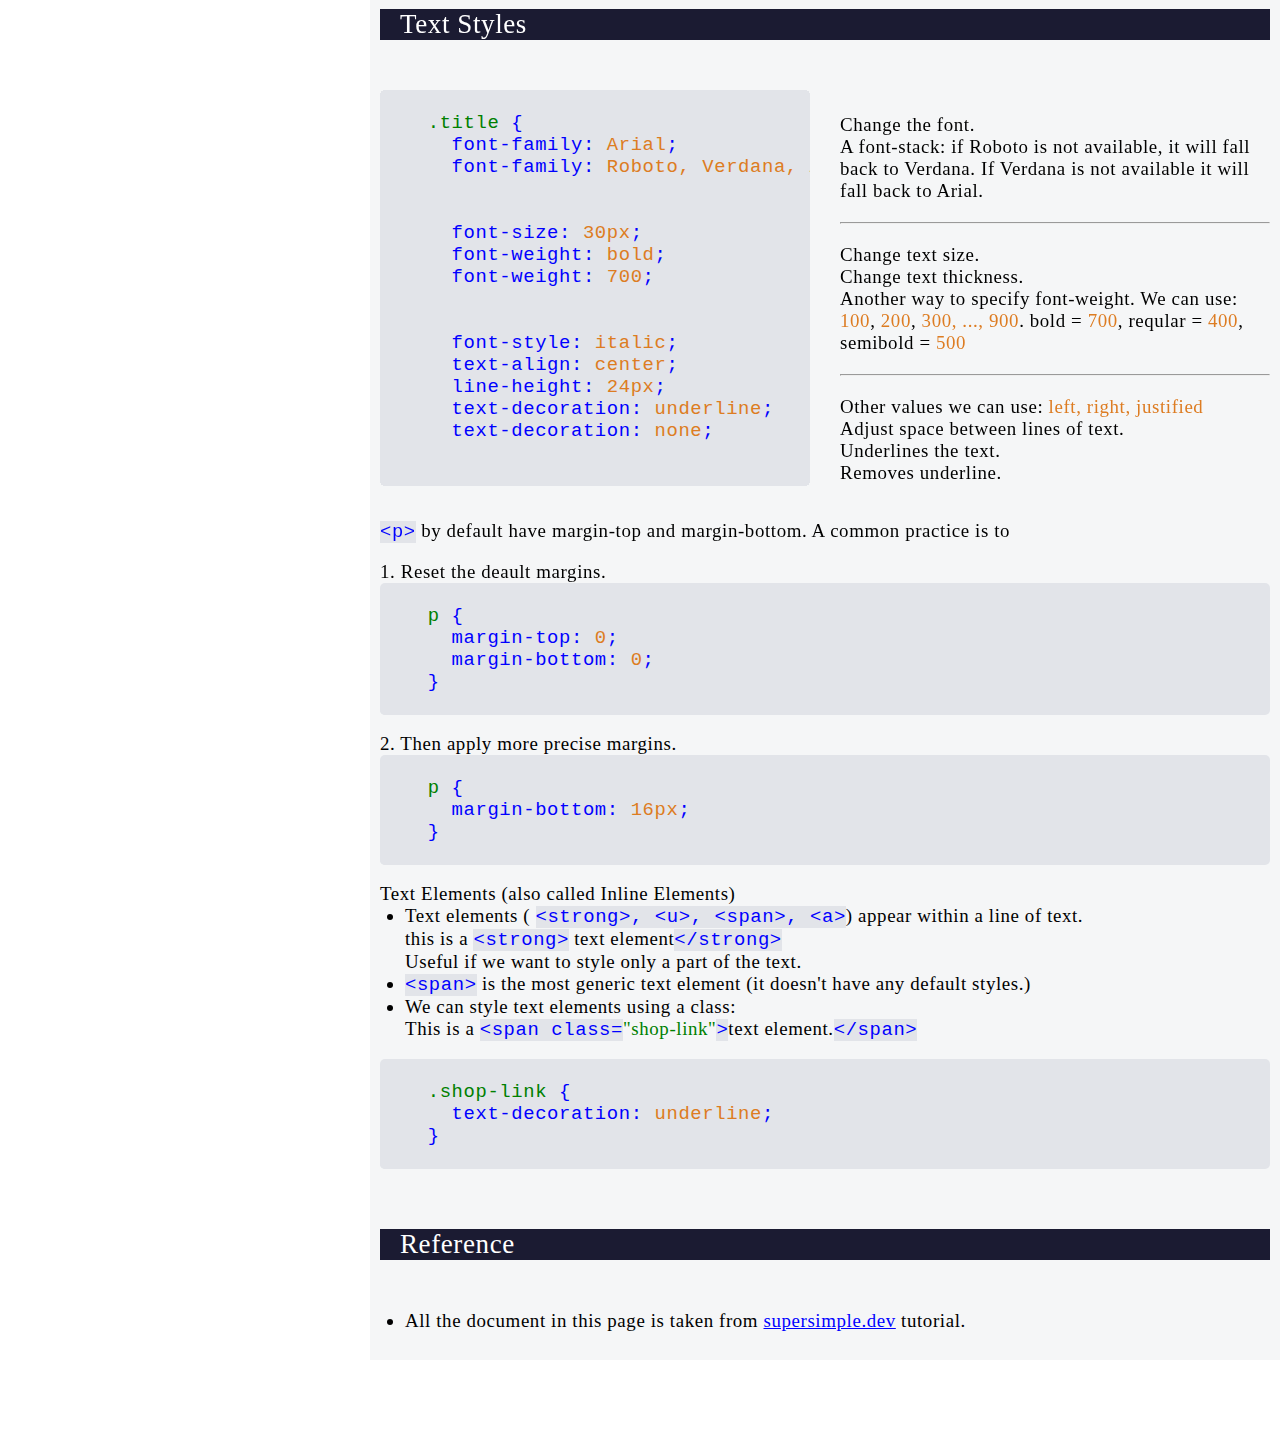
==== commit fc295140: "reference" ====
--- a/Index.html
+++ b/Index.html
@@ -80,6 +80,11 @@
               CSS Display Property
             </li></a
           >
+          <a href="#reference"
+            ><li class="nav-link" onclick="closeNav()">
+              Reference
+            </li></a
+          >
         </ul>
       </div>
     </nav>
@@ -282,23 +287,26 @@
       background-color:<span class="html-attribute"> red;</span>
 
 
+
       color: <span class="html-attribute"> white;</span>
 
 
+
       height: <span class="html-attribute"> 36px;</span>
 
 
       width: <span class="html-attribute"> 105px;</span>
+
+
 
       border: <span class="html-attribute"> none;</span>
       border-radius: <span class="html-attribute"> 2px;</span>
       cursor: <span class="html-attribute"> pointer;</span>
 
 
+
       border-color: <span class="html-attribute"> red;</span>
       border-style: <span class="html-attribute"> solid;</span>
-
-
 
 
           
@@ -323,14 +331,14 @@
                 <li>Hex value: <span class="html-attribute">#0096FF</span></li>
               </ul>
             </div>
-
+            <hr />
             <div class="text-container">
               <p>
                 Sets the text <code>color:</code> Takes the same values as
                 background-color (color name, rgb, hex).
               </p>
             </div>
-
+            <hr />
             <div class="text-container">
               <p>Set the height. Common values:</p>
               <ul>
@@ -338,13 +346,13 @@
                 <li>Percentage: <span class="html-attribute">50%</span></li>
               </ul>
             </div>
-
+            <hr />
             <div class="text-container">
               <p>
                 Sets the <code>width:</code> Takes the same values as height.
               </p>
             </div>
-
+            <hr />
             <div class="text-container">
               <p>Removes the <code>border:</code></p>
               <p><code>border-radius:</code> Creates rounded corners</p>
@@ -353,6 +361,7 @@
                 element.
               </p>
             </div>
+            <hr />
             <div class="text-container">
               <p>Sets the <code>border-color:</code></p>
               <p>Sets the <code>border-style:</code> Common values:</p>
@@ -368,6 +377,7 @@
                 </li>
               </ul>
             </div>
+            <hr />
             <div class="text-container">
               <p class="css-value">Sets the <code>border-width:</code></p>
             </div>
@@ -681,7 +691,7 @@
               <p>Sets how see-through an element is: 0.5 = 50% see-through.</p>
               <p>1 = not see-through (this is the default value).</p>
             </div>
-
+            <hr />
             <div class="text-container">
               <p>
                 Transition smoothly when changing styles (often used when
@@ -693,21 +703,21 @@
                 Transition multiple properties by separating them with a comma.
               </p>
             </div>
-
+            <hr />
             <div class="text-container">
               <p>
                 Transition both background color and text color over 0.15
                 seconds.
               </p>
             </div>
-
+            <hr />
             <div class="text-container">
               <p>
                 Creates a shadow that's 3px to the right of the element, 4px to
                 the bottom, with 5px of blur, and color of black.
               </p>
             </div>
-
+            <hr />
             <div class="text-container">
               <p>
                 Creates a shadow that's 3px to the right, 4px to the bottom,
@@ -931,7 +941,69 @@
             </div>
           </div>
         </div>
-      </section>
+
+        <div class="text-container">
+          <p>
+            <code>&lt;p&gt;</code> by default have margin-top and margin-bottom.
+            A common practice is to
+          </p>
+        </div>
+        <div class="text-container">
+          <p>1. Reset the deault margins.</p>
+          <pre><code>
+    <span class="css-selector">p</span> {
+      margin-top: <span class="html-attribute">0</span>;
+      margin-bottom: <span class="html-attribute">0</span>;
+    }
+          </code></pre>
+        </div>
+
+        <div class="text-container">
+          <p>2. Then apply more precise margins.
+            <pre><code>
+    <span class="css-selector">p</span> {
+      margin-bottom: <span class="html-attribute">16px</span>;
+    }
+            </code></pre>
+          </p>
+        </div>
+
+        <div class="text-container">
+          Text Elements (also called Inline Elements)
+          <ul>
+            <li>
+              Text elements ( <code>&lt;strong&gt;, &lt;u&gt;, &lt;span&gt;, &lt;a&gt;</code>) appear within a line of text.
+              <p>this is a <code>&lt;strong&gt;</code> text element<code>&lt;/strong&gt;</code></p>
+              <p>Useful if we want to style only a part of the text.</p>
+            </li>
+            <li>
+              <code>&lt;span&gt;</code> is the most generic text element (it doesn't have any default styles.)
+            </li>
+            <li>
+              We can style text elements using a class:
+              <p>This is a <code>&lt;span class=</code><span class="css-selector">"shop-link"<code>></code></span>text element.<code>&lt;/span&gt;</code>
+            </li>
+        </div>
+            <pre><code>
+    <span class="css-selector">.shop-link</span> {
+      text-decoration: <span class="html-attribute">underline</span>;
+    }
+              </code></pre>
+          </ul>
+        
+      </section>
+      <div class="id-locate" id="reference"></div>
+      <section>
+        <header>Reference</header>
+        <div class="text-container">
+          <ul>
+            <li>
+              All the document in this page is taken from <a href="https://supersimple.dev/html" target="_blank" class="reference-link">supersimple.dev</a> tutorial.
+            </li>
+          </ul>
+        </div>
+      </section>
+
     </main>
 
     <script src="js/menu.js"></script>
--- a/styles/main.css
+++ b/styles/main.css
@@ -2,7 +2,7 @@
   font-size: 1.05rem;
   margin: 80px auto;
   width: 100%;
-  padding: 0 10px;
+  padding: 10px 10px;
   letter-spacing: 0.6px;
   background-color: var(--bg-color04);
 }
@@ -121,6 +121,10 @@
     margin: 20px 0;
   }
 
+  .reference-link {
+    text-decoration: underline;
+    color: blue;
+  }
 
   
   /* for large screen view */
--- a/styles/nav.css
+++ b/styles/nav.css
@@ -5,6 +5,8 @@
 
 #myNavbar {
   visibility: visible;
+  overflow: auto;
+  padding-bottom: 300px;
 }
 
 #myNavbar ul {
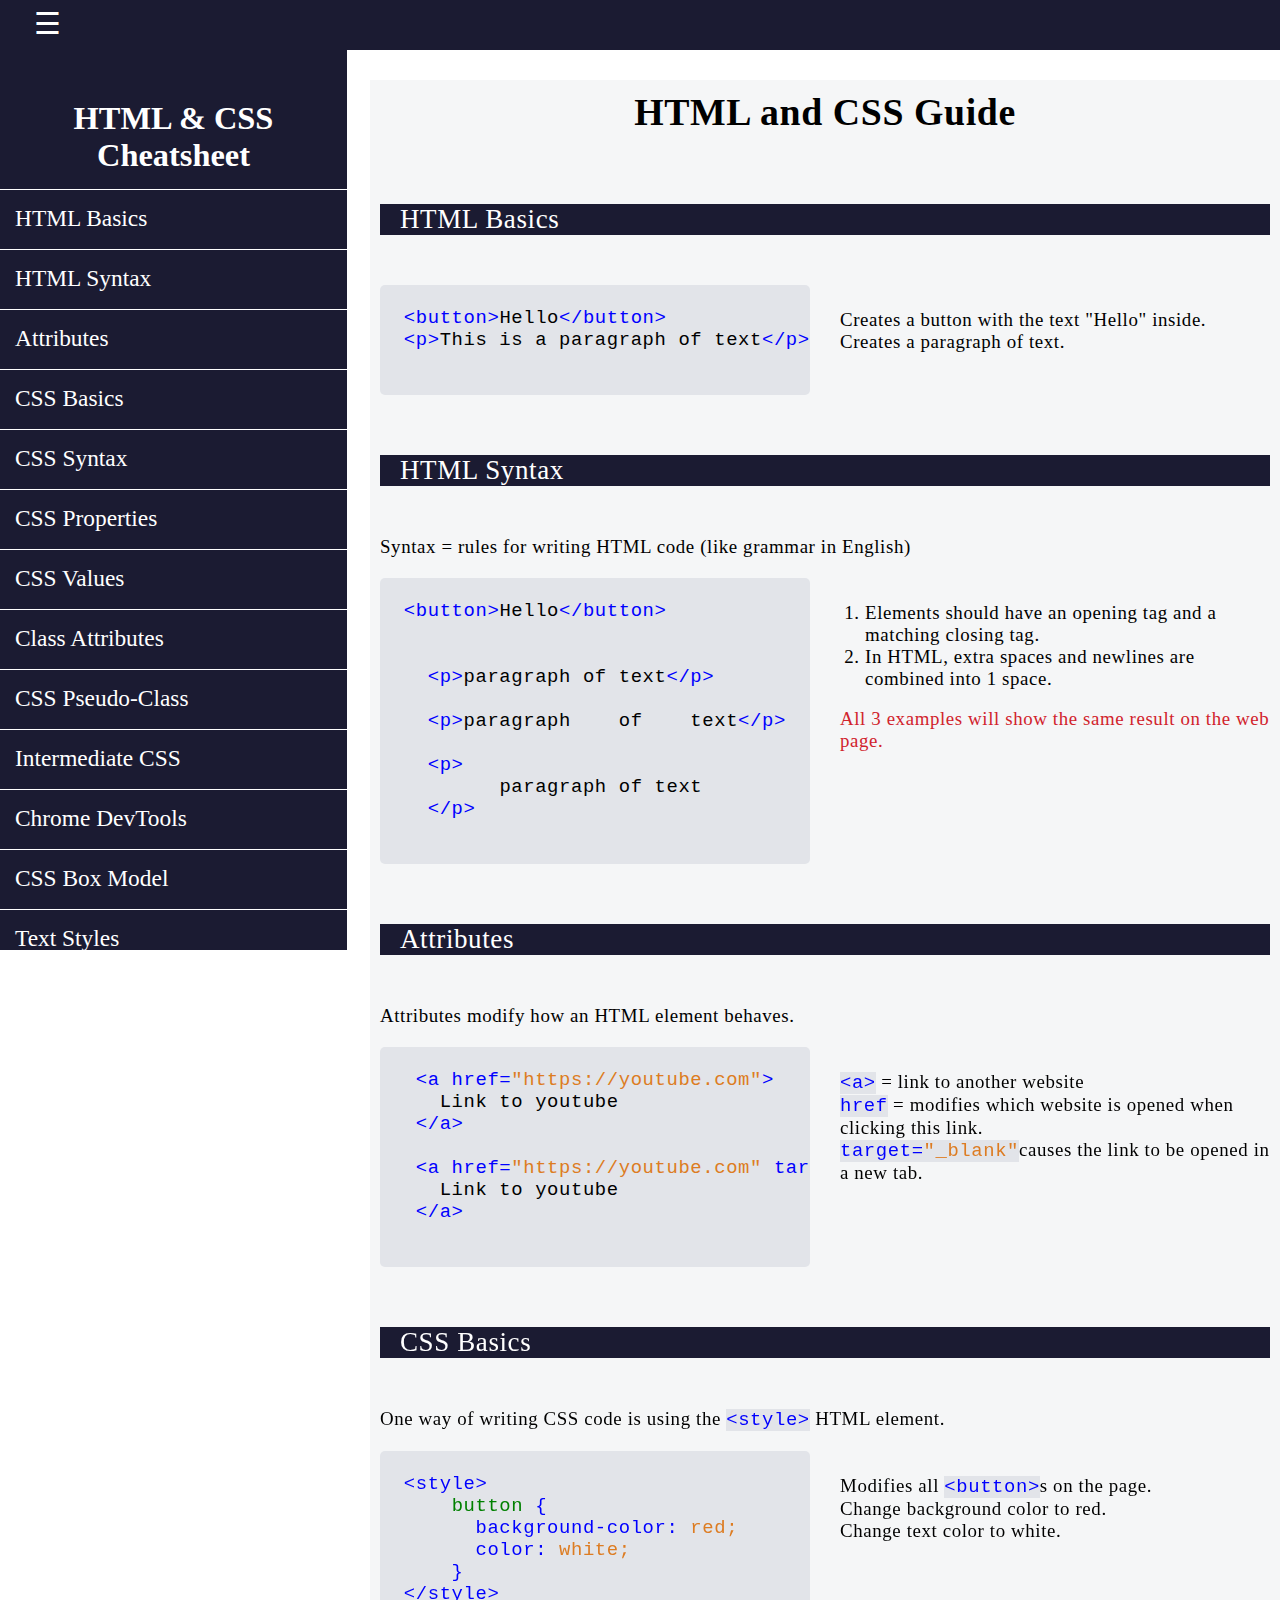
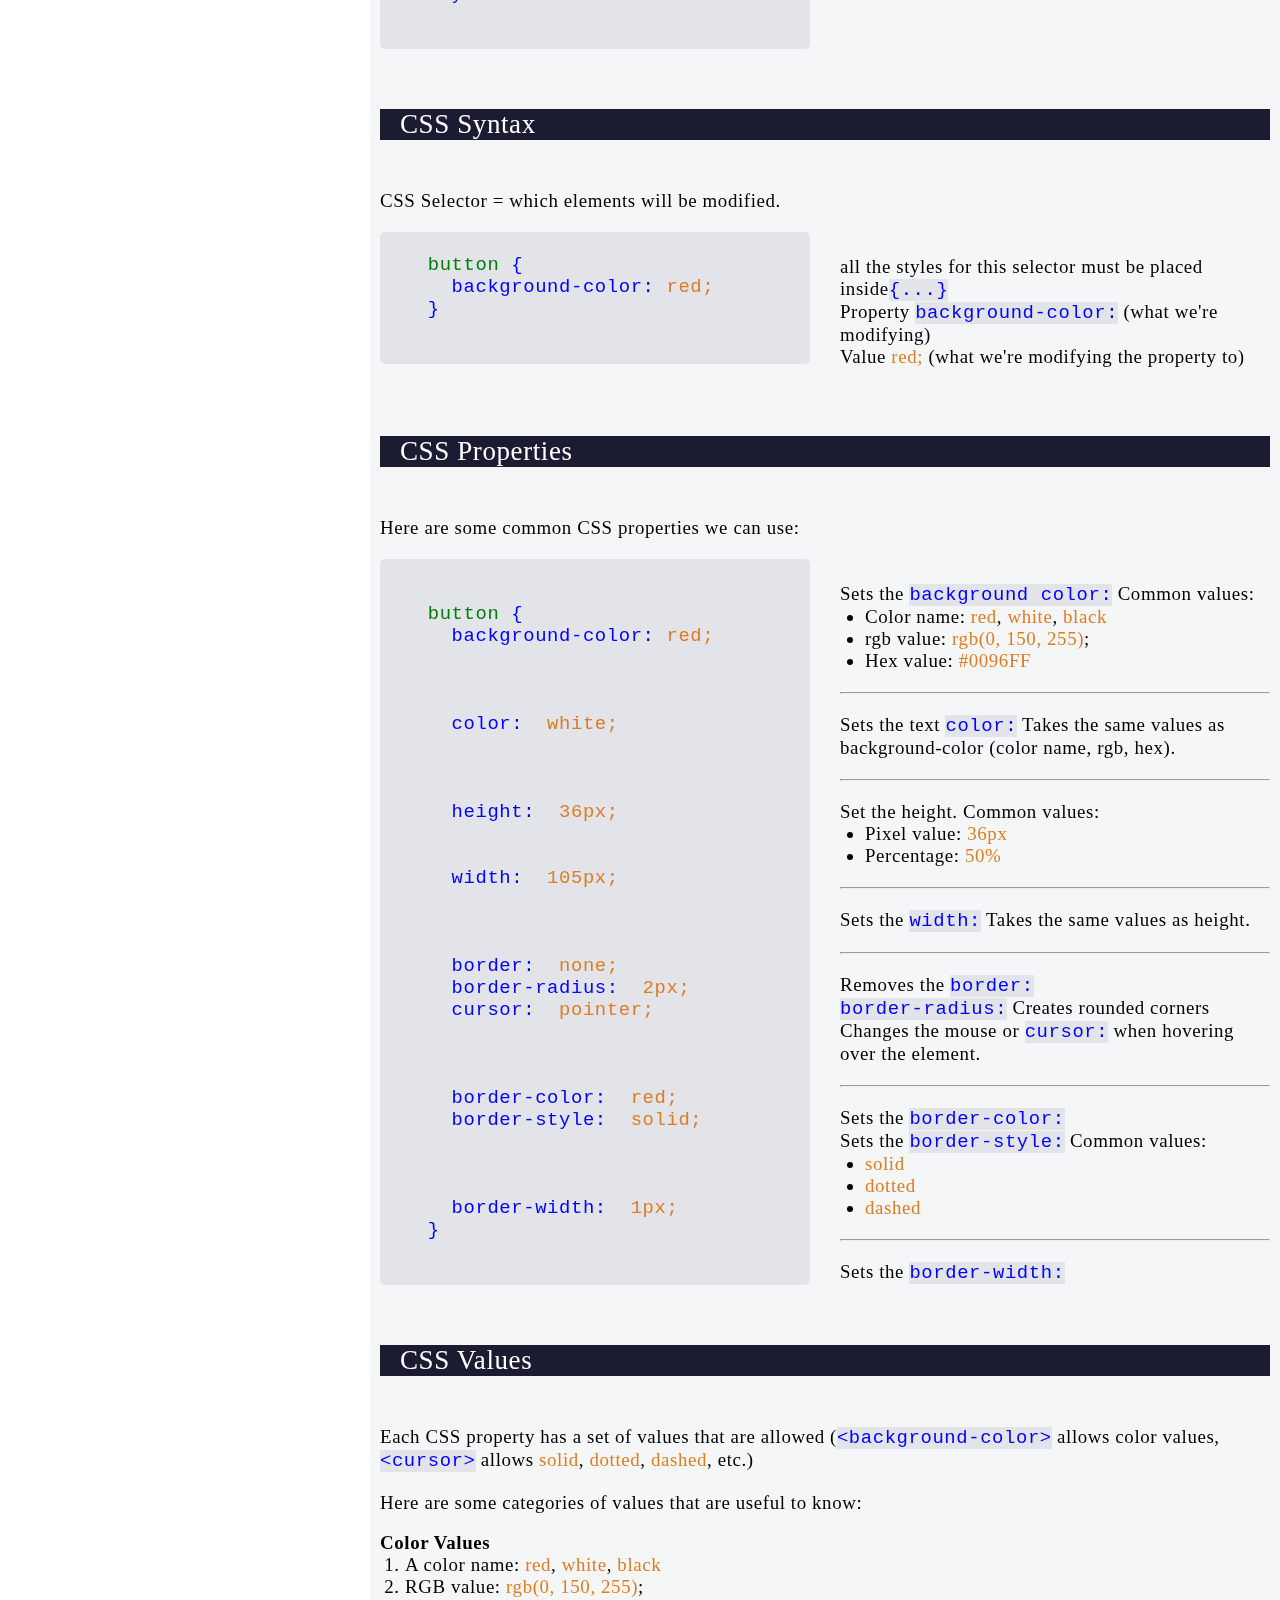
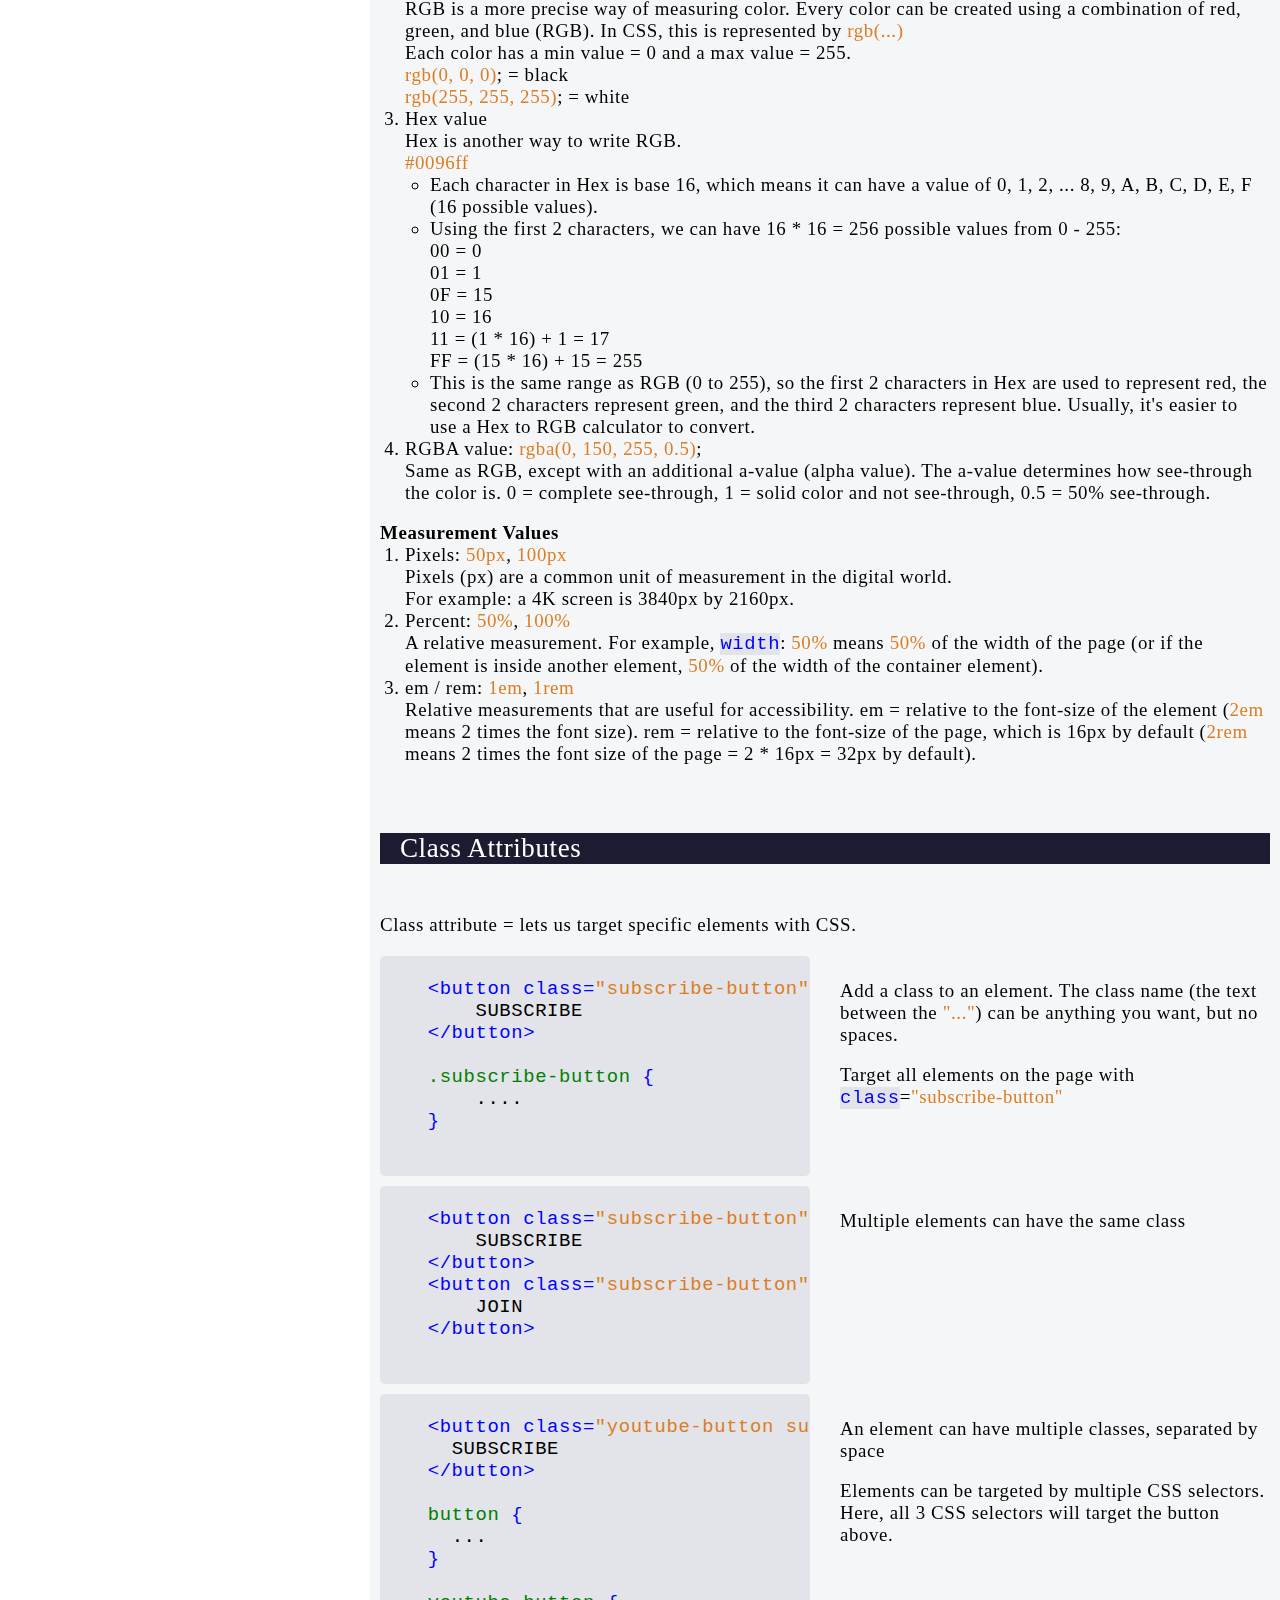
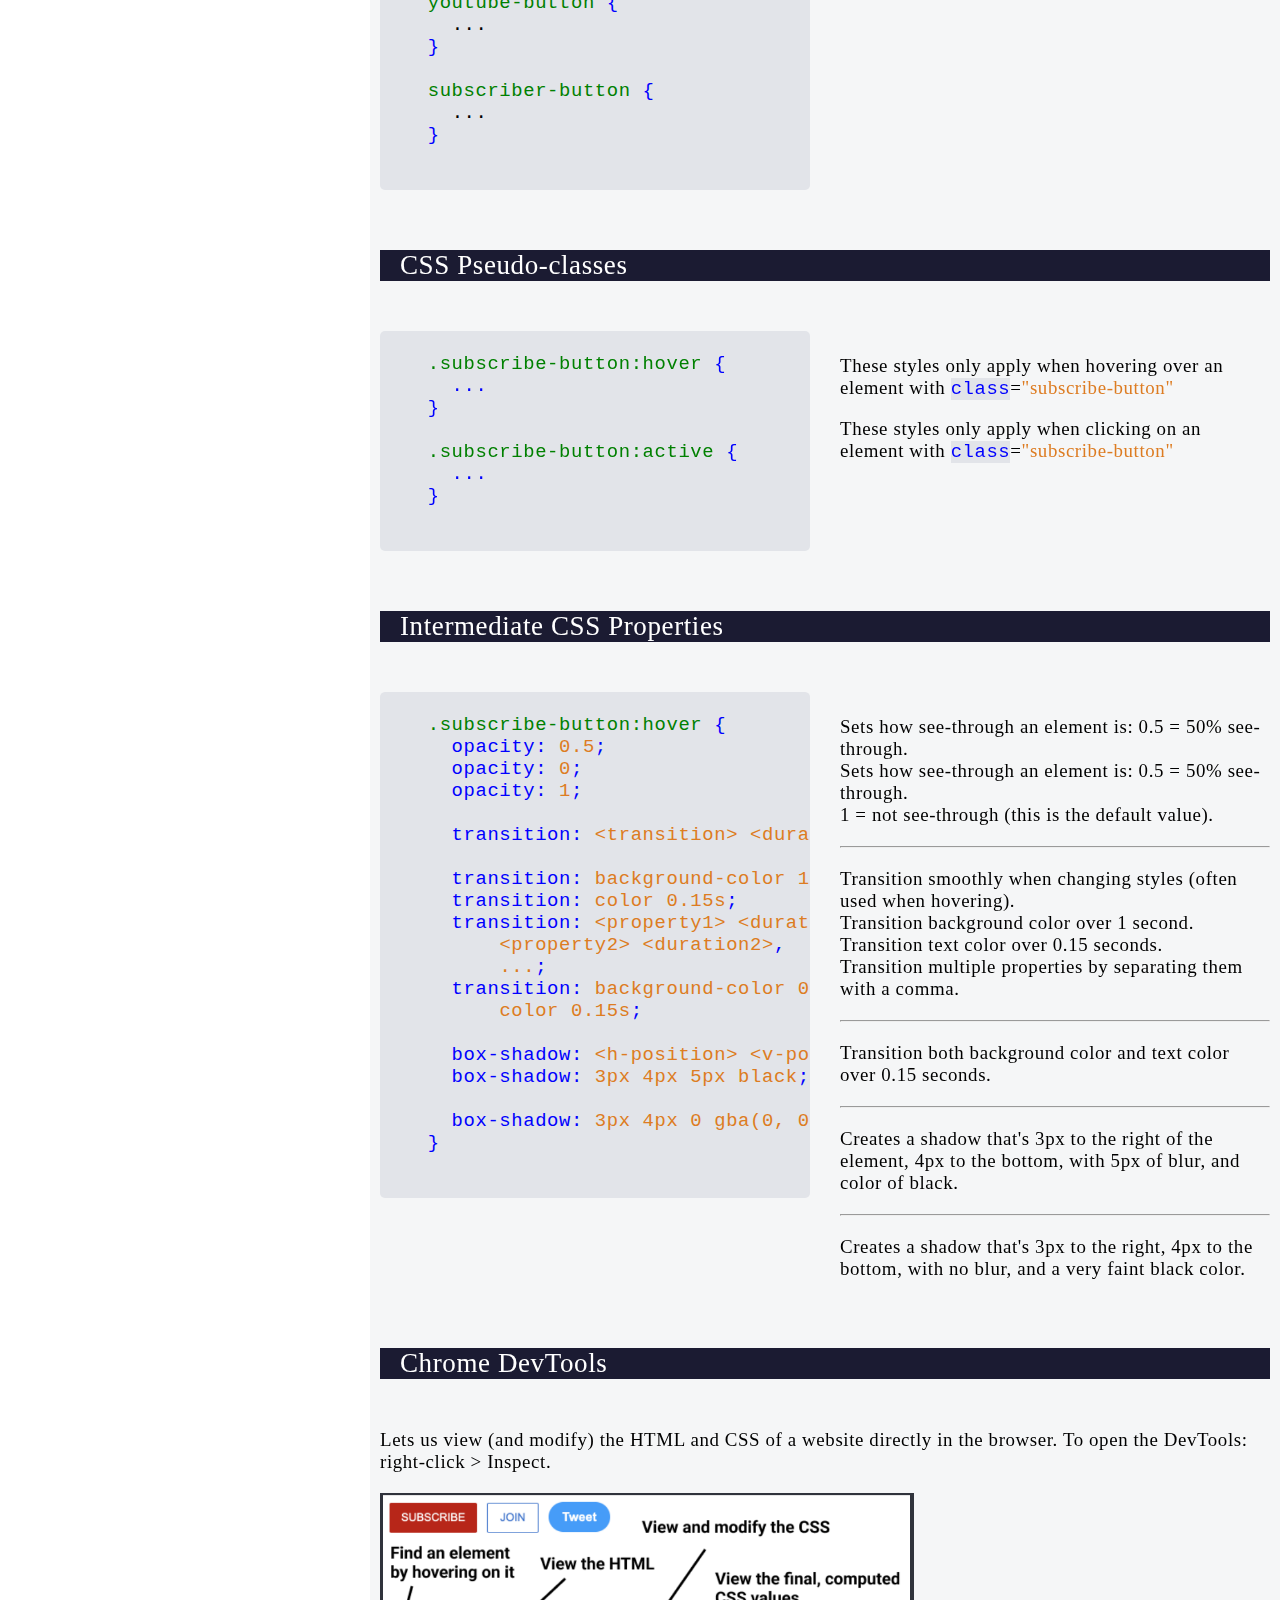
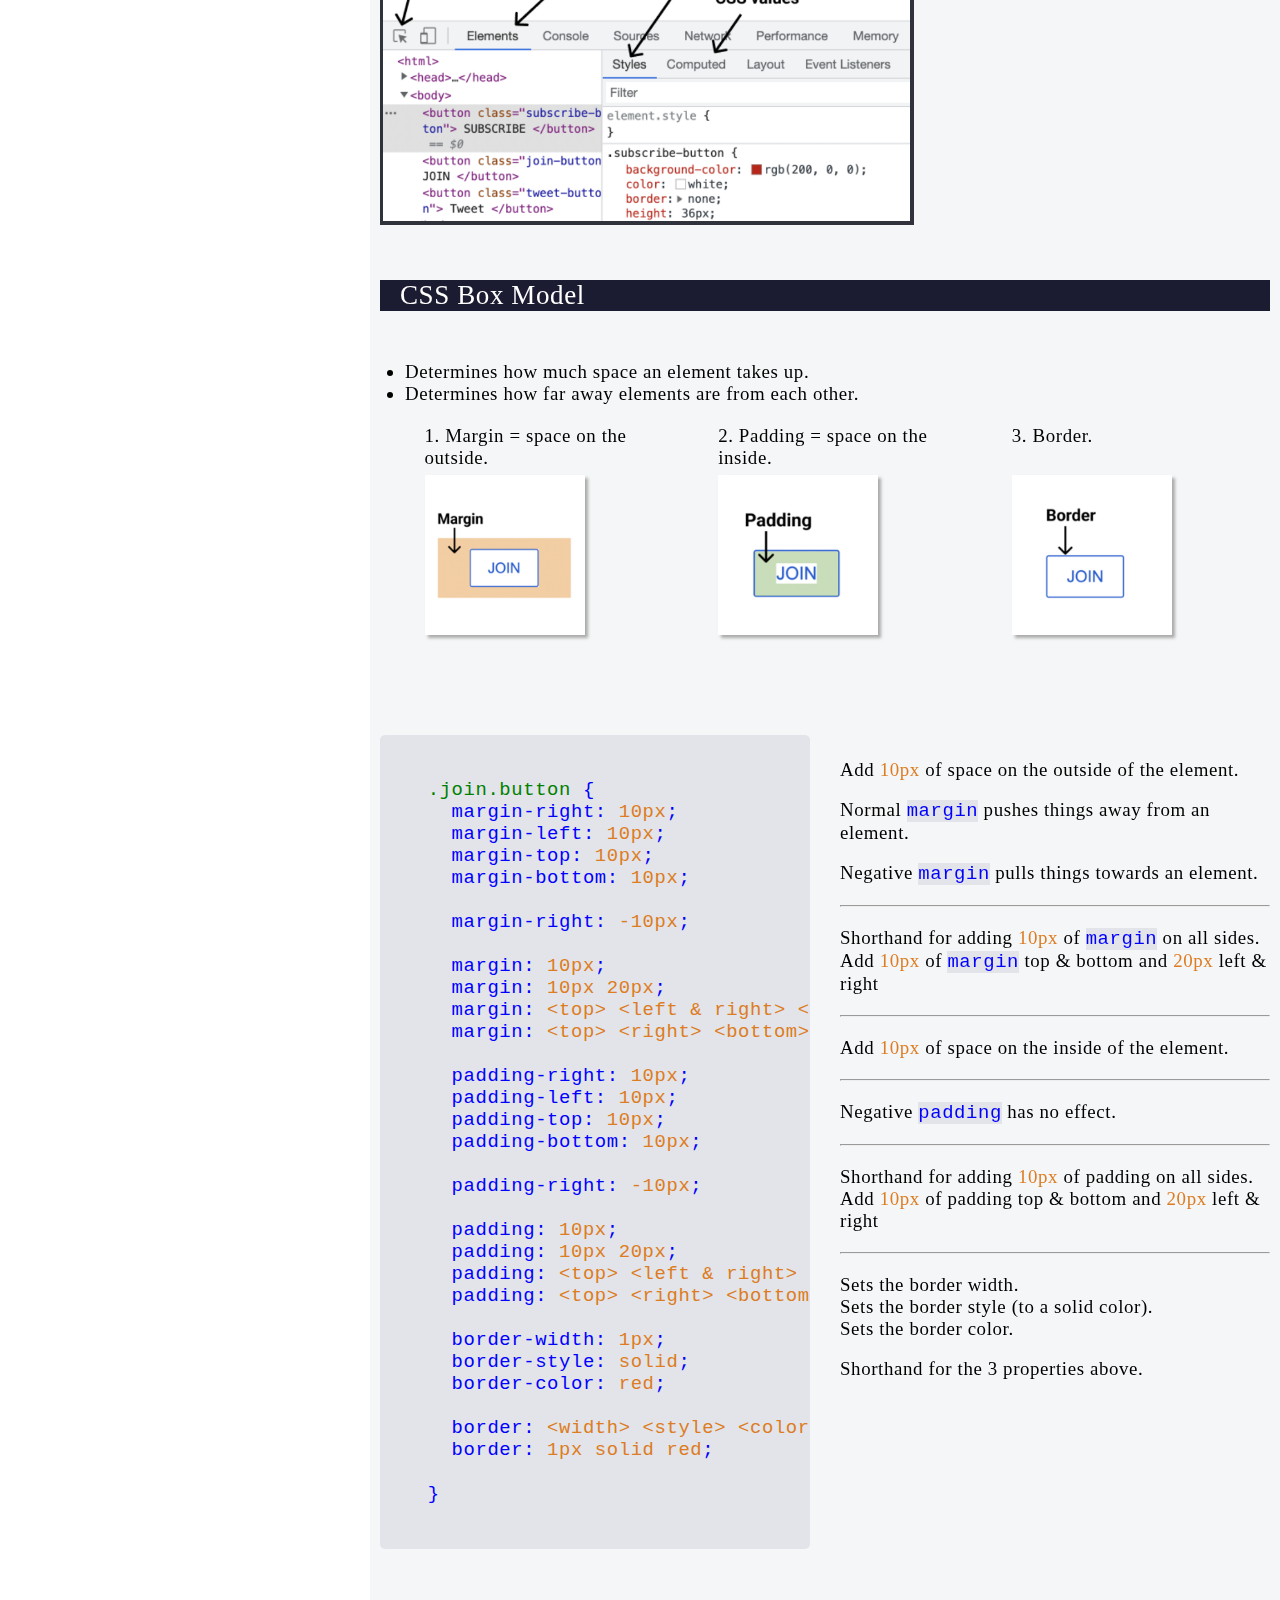
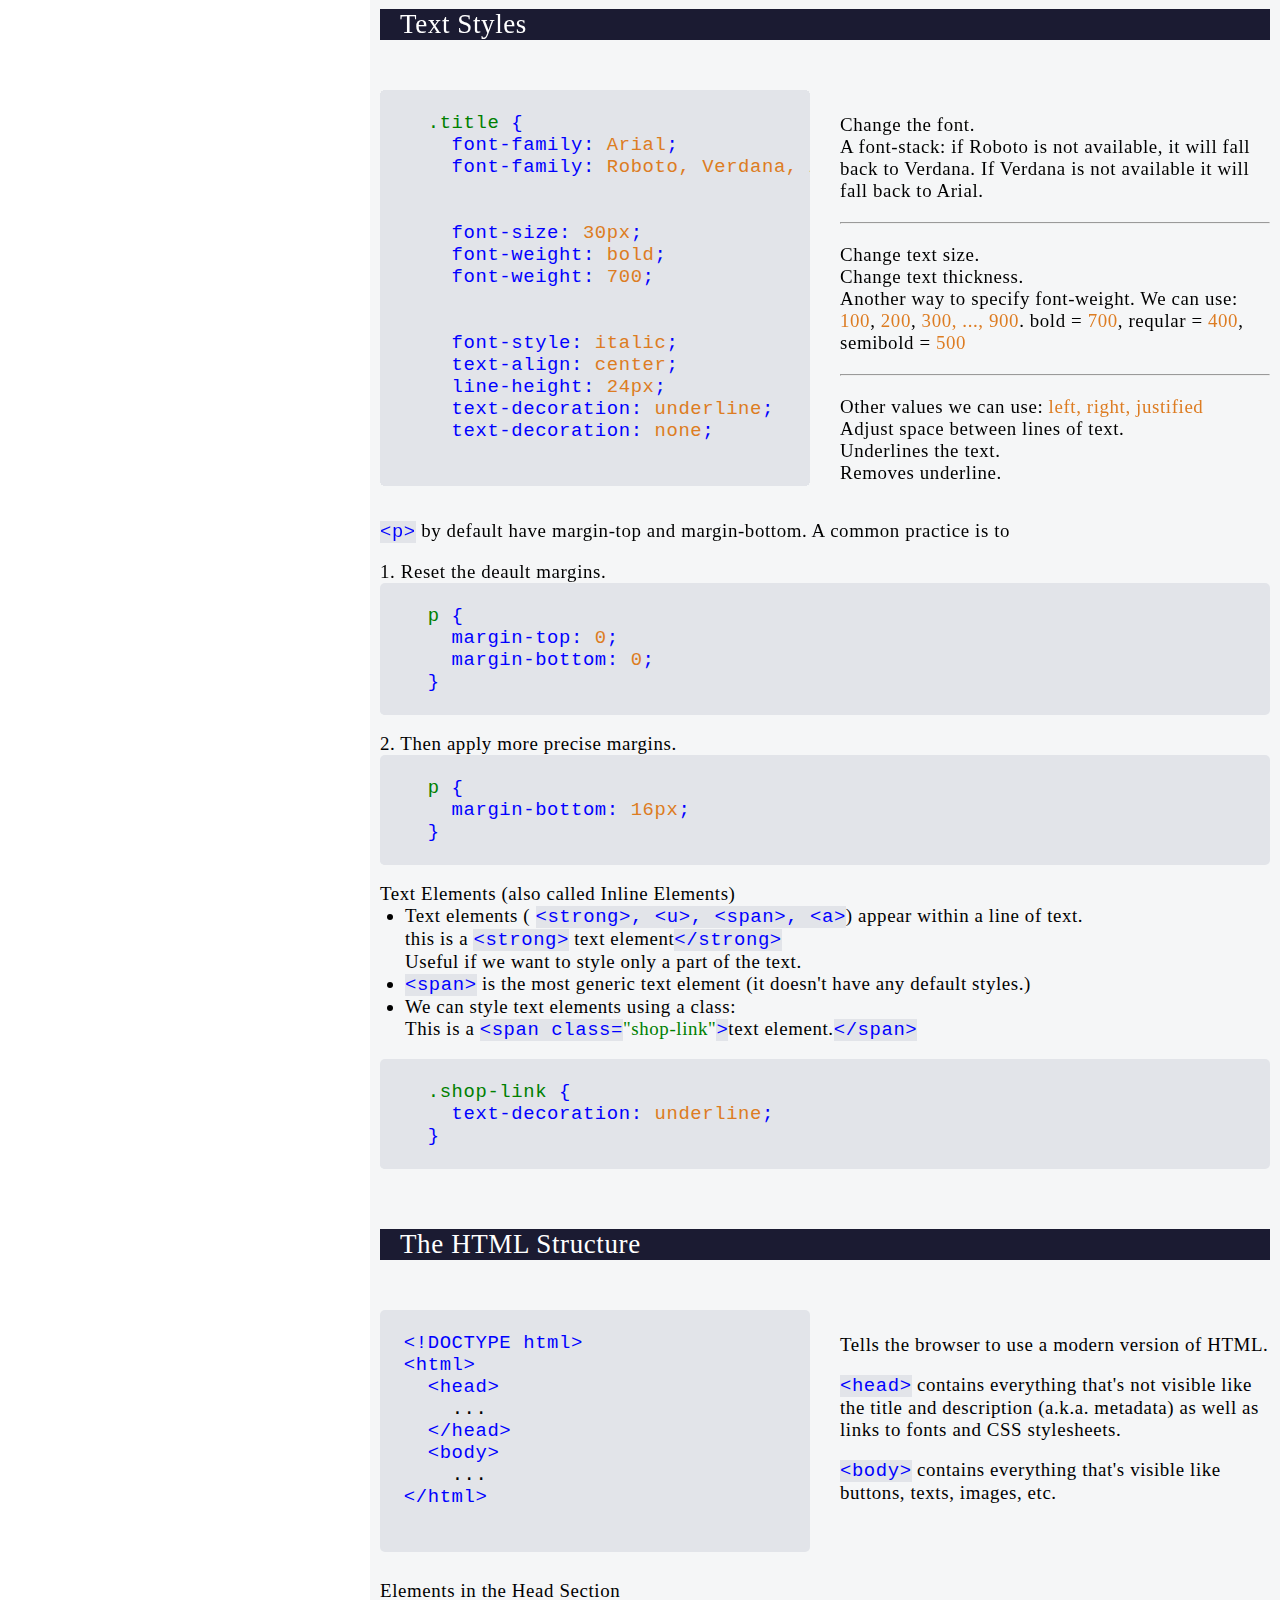
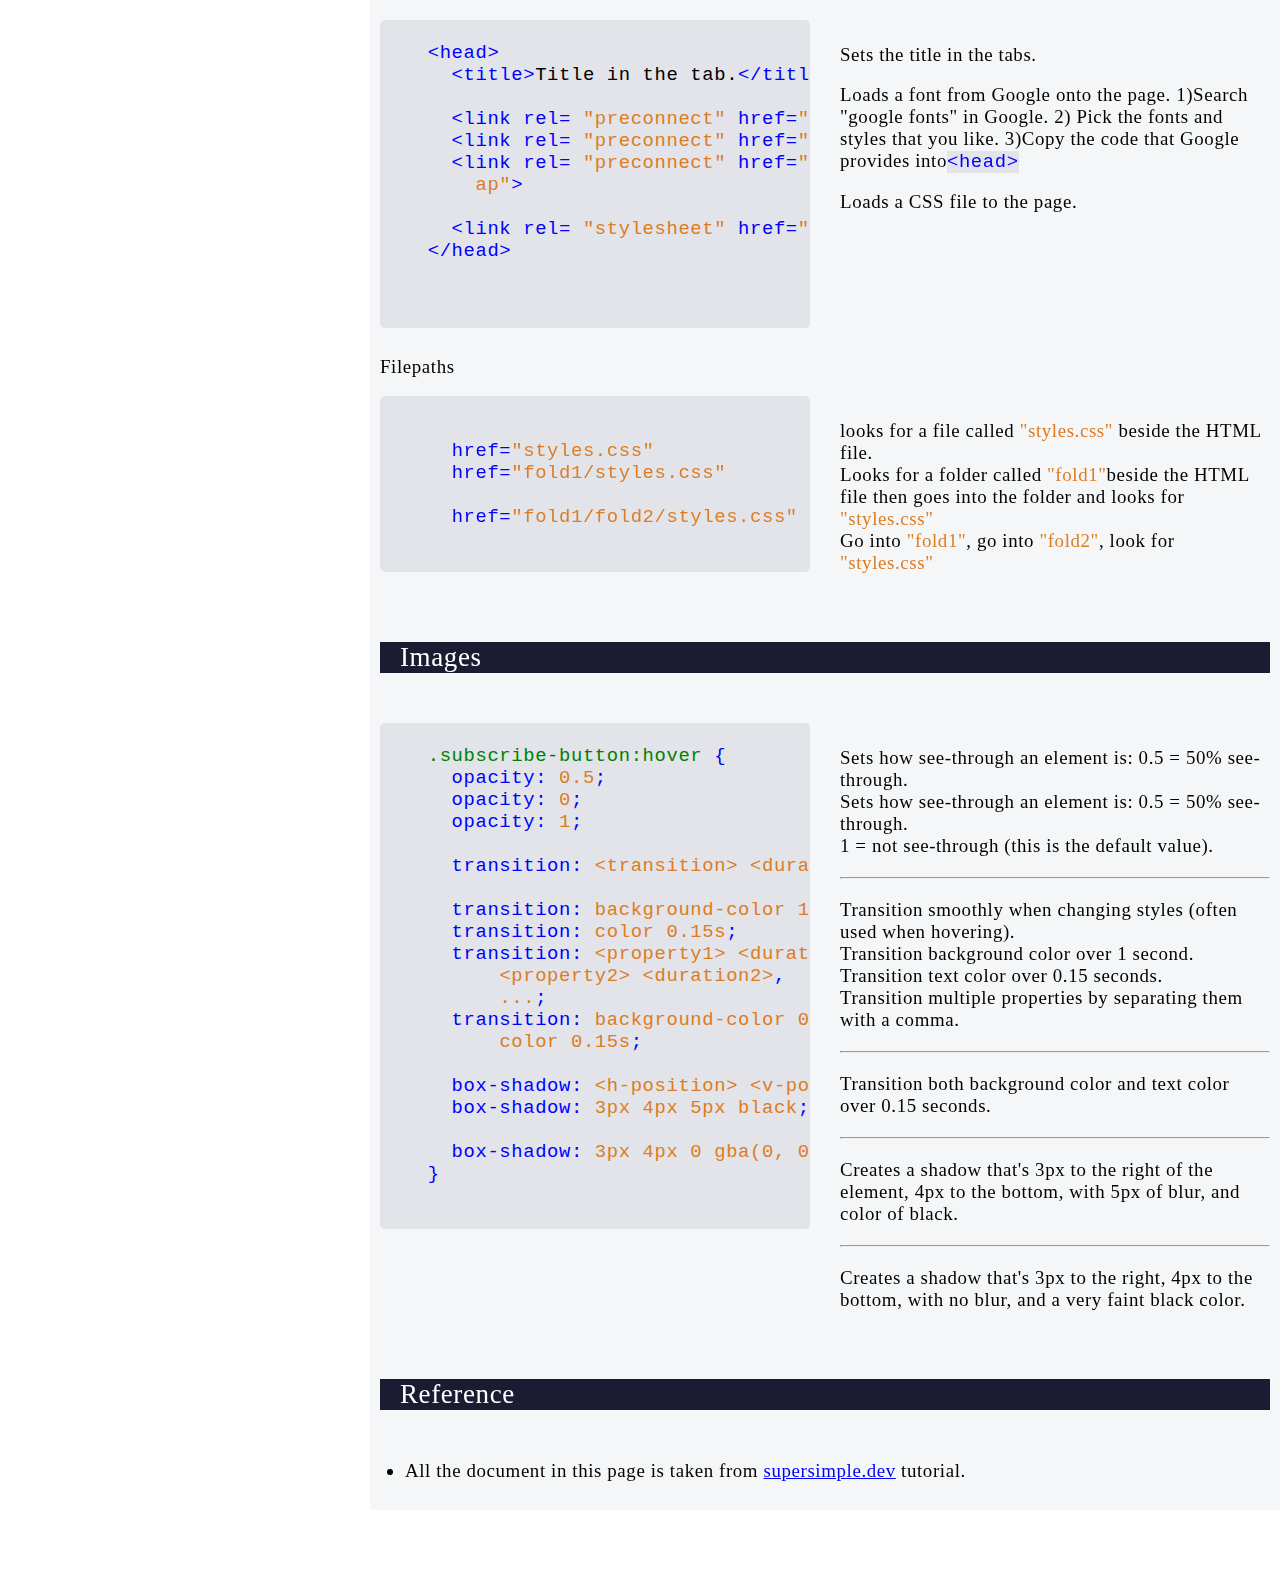
==== commit c0f4567f: "html structure" ====
--- a/Index.html
+++ b/Index.html
@@ -64,7 +64,7 @@
           <a href="#text-style"
             ><li class="nav-link" onclick="closeNav()">Text Styles</li></a
           >
-          <a href="#nav-link"
+          <a href="#html-structure"
             ><li class="nav-link" onclick="closeNav()">
               The HTML Structure
             </li></a
@@ -992,6 +992,178 @@
           </ul>
         
       </section>
+
+      <!--The HTML Structure-->
+      <div class="id-locate" id="html-structure"></div>
+      <section>
+        <header>The HTML Structure</header>
+        <div class="grid-container">
+          <div class="grid-item1">
+            <!--Code-->
+            <pre>
+              <code>
+  &lt;!DOCTYPE html&gt;
+  &lt;html&gt;
+    &lt;head&gt;
+      <span class="text-code">...</span>
+    &lt;/head&gt;
+    &lt;body&gt;
+      <span class="text-code">...</span>
+  &lt;/html&gt;
+              </code>
+            </pre>
+            <!--end code-->
+          </div>
+          <div class="grid-item2">
+            <div class="text-container">
+              <p>Tells the browser to use a modern version of HTML.</p>
+            </div>
+            <div class="text-container">
+              <p><code>&lt;head&gt;</code> contains everything that's not visible like the title and description (a.k.a. metadata) as well as links to fonts and CSS stylesheets.</p>
+            </div>
+            <div class="text-container"><code>&lt;body&gt;</code> contains everything that's visible like buttons, texts, images, etc.</div>
+          </div>
+        </div>
+        <div class="text-container">
+          <p>Elements in the Head Section</p>
+        </div>
+        <div class="grid-container">
+          <div class="grid-item1">
+            <!--Code-->
+            <pre>
+              <code>
+    &lt;head&gt;
+      &lt;title&gt;<span class="text-code">Title in the tab.</span>&lt;/title&gt;
+
+      &lt;link rel= <span class="html-attribute">"preconnect"</span> <code>href=</code><span class="html-attribute">"https://fonts.googleapis.com"</span>&gt;
+      &lt;link rel= <span class="html-attribute">"preconnect"</span> <code>href=</code><span class="html-attribute">"https://fonts.gstatic.com"</span> <code>crossorigin</code>&gt;
+      &lt;link rel= <span class="html-attribute">"preconnect"</span> <code>href=</code><span class="html-attribute">"https://fonts.googleapis.com/css2?family=Roboto:wght@400;500&display=sw
+        ap"</span>&gt;
+
+      &lt;link rel= <span class="html-attribute">"stylesheet"</span> <code>href=</code><span class="html-attribute">"styles.css"</span>&gt;
+    &lt;/head&gt;
+    
+              </code>
+            </pre>
+            <!--end code-->
+          </div>
+          <div class="grid-item2">
+            <div class="text-container">
+              <p>Sets the title in the tabs.</p>
+            </div>
+            <div class="text-container">
+              <p>Loads a font from Google onto the page. 1)Search "google fonts" in Google. 2) Pick the fonts and styles that you like. 3)Copy the code that Google provides into<code>&lt;head&gt;</code></p>
+            </div>
+            <div class="text-container">Loads a CSS file to the page.</div>
+          </div>
+        </div>
+
+        <div class="text-container">
+          <p>Filepaths</p>
+        </div>
+
+        <div class="grid-container">
+          <div class="grid-item1">
+            <!--Code-->
+            <pre>
+              <code>
+    
+      <code>href=</code><span class="html-attribute">"styles.css"</span>
+      <code>href=</code><span class="html-attribute">"fold1/styles.css"</span>
+
+      <code>href=</code><span class="html-attribute">"fold1/fold2/styles.css"</span>
+              </code>
+            </pre>
+            <!--end code-->
+          </div>
+          <div class="grid-item2">
+            <div class="text-container">
+              <p>looks for a file called <span class="html-attribute">"styles.css"</span> beside the HTML file.</p>
+              <p>Looks for a folder called <span class="html-attribute">"fold1"</span>beside the HTML file then goes into the folder and looks for <span class="html-attribute">"styles.css"</span></p>
+              <p>Go into <span class="html-attribute">"fold1"</span>, go into <span class="html-attribute">"fold2"</span>, look for <span class="html-attribute">"styles.css"</span></p>
+            </div>
+            
+          </div>
+        </div>
+      </section>
+
+      <!--Intermediate CSS Properties-->
+      <div class="id-locate" id="html-images"></div>
+      <section>
+        <header>Images</header>
+        <div class="heading-rule"></div>
+        <div class="grid-container">
+          <div class="grid-item1">
+            <!--Code section-->
+            <pre>
+              <code>
+    <span class="css-selector">.subscribe-button:hover</span> {
+      opacity: <span class="html-attribute">0.5</span>;
+      opacity: <span class="html-attribute">0</span>;
+      opacity: <span class="html-attribute">1</span>;
+
+      transition: <span class="html-attribute">&lt;transition&gt; &lt;duration&gt;</span>;
+
+      transition: <span class="html-attribute">background-color 1s</span>;
+      transition: <span class="html-attribute">color 0.15s</span>;
+      transition: <span class="html-attribute">&lt;property1&gt; &lt;duration1&gt;</span>,
+          <span class="html-attribute">&lt;property2&gt; &lt;duration2&gt;</span>,
+          <span class="html-attribute">...</span>;
+      transition: <span class="html-attribute">background-color 0.15s</span>,
+          <span class="html-attribute">color 0.15s</span>;
+
+      box-shadow: <span class="html-attribute">&lt;h-position&gt; &lt;v-position&gt; &lt;blur&gt; &lt;color&gt;</span>;
+      box-shadow: <span class="html-attribute">3px 4px 5px black</span>;
+
+      box-shadow: <span class="html-attribute">3px 4px 0 gba(0, 0, 0, 0.15)</span>;
+    }
+              </code>
+            </pre>
+          </div>
+          <div class="grid-item2">
+            <div class="text-container">
+              <p>Sets how see-through an element is: 0.5 = 50% see-through.</p>
+              <p>Sets how see-through an element is: 0.5 = 50% see-through.</p>
+              <p>1 = not see-through (this is the default value).</p>
+            </div>
+            <hr />
+            <div class="text-container">
+              <p>
+                Transition smoothly when changing styles (often used when
+                hovering).
+              </p>
+              <p>Transition background color over 1 second.</p>
+              <p>Transition text color over 0.15 seconds.</p>
+              <p>
+                Transition multiple properties by separating them with a comma.
+              </p>
+            </div>
+            <hr />
+            <div class="text-container">
+              <p>
+                Transition both background color and text color over 0.15
+                seconds.
+              </p>
+            </div>
+            <hr />
+            <div class="text-container">
+              <p>
+                Creates a shadow that's 3px to the right of the element, 4px to
+                the bottom, with 5px of blur, and color of black.
+              </p>
+            </div>
+            <hr />
+            <div class="text-container">
+              <p>
+                Creates a shadow that's 3px to the right, 4px to the bottom,
+                with no blur, and a very faint black color.
+              </p>
+            </div>
+          </div>
+        </div>
+      </section>
+
+      <!--Reference Section(last)-->
       <div class="id-locate" id="reference"></div>
       <section>
         <header>Reference</header>
@@ -1004,6 +1176,8 @@
         </div>
       </section>
 
+
+
     </main>
 
     <script src="js/menu.js"></script>
--- a/styles/header.css
+++ b/styles/header.css
@@ -23,9 +23,7 @@
 }
 
 @media (min-width: 1200.1px) {
-    .menu-button {
-        visibility: hidden;
-    }
+   
 }
 
 /* Tablet screen */
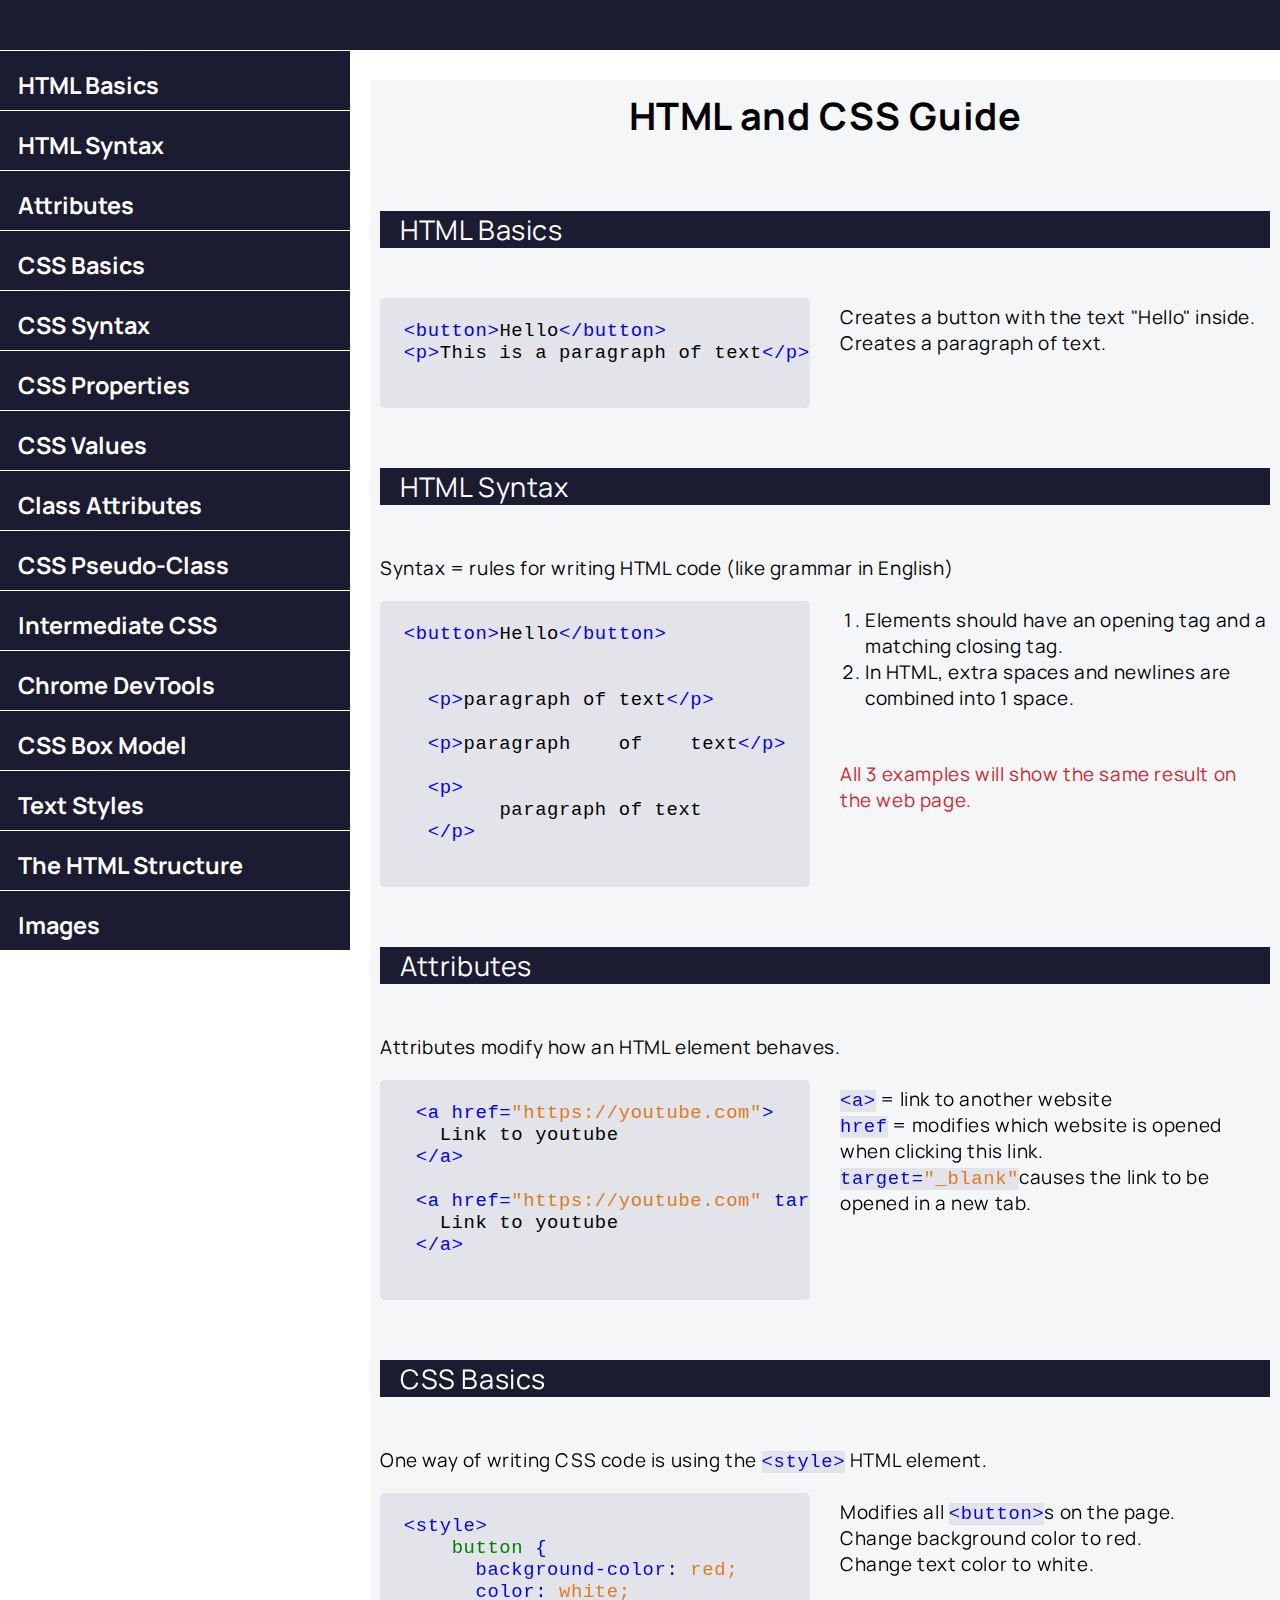
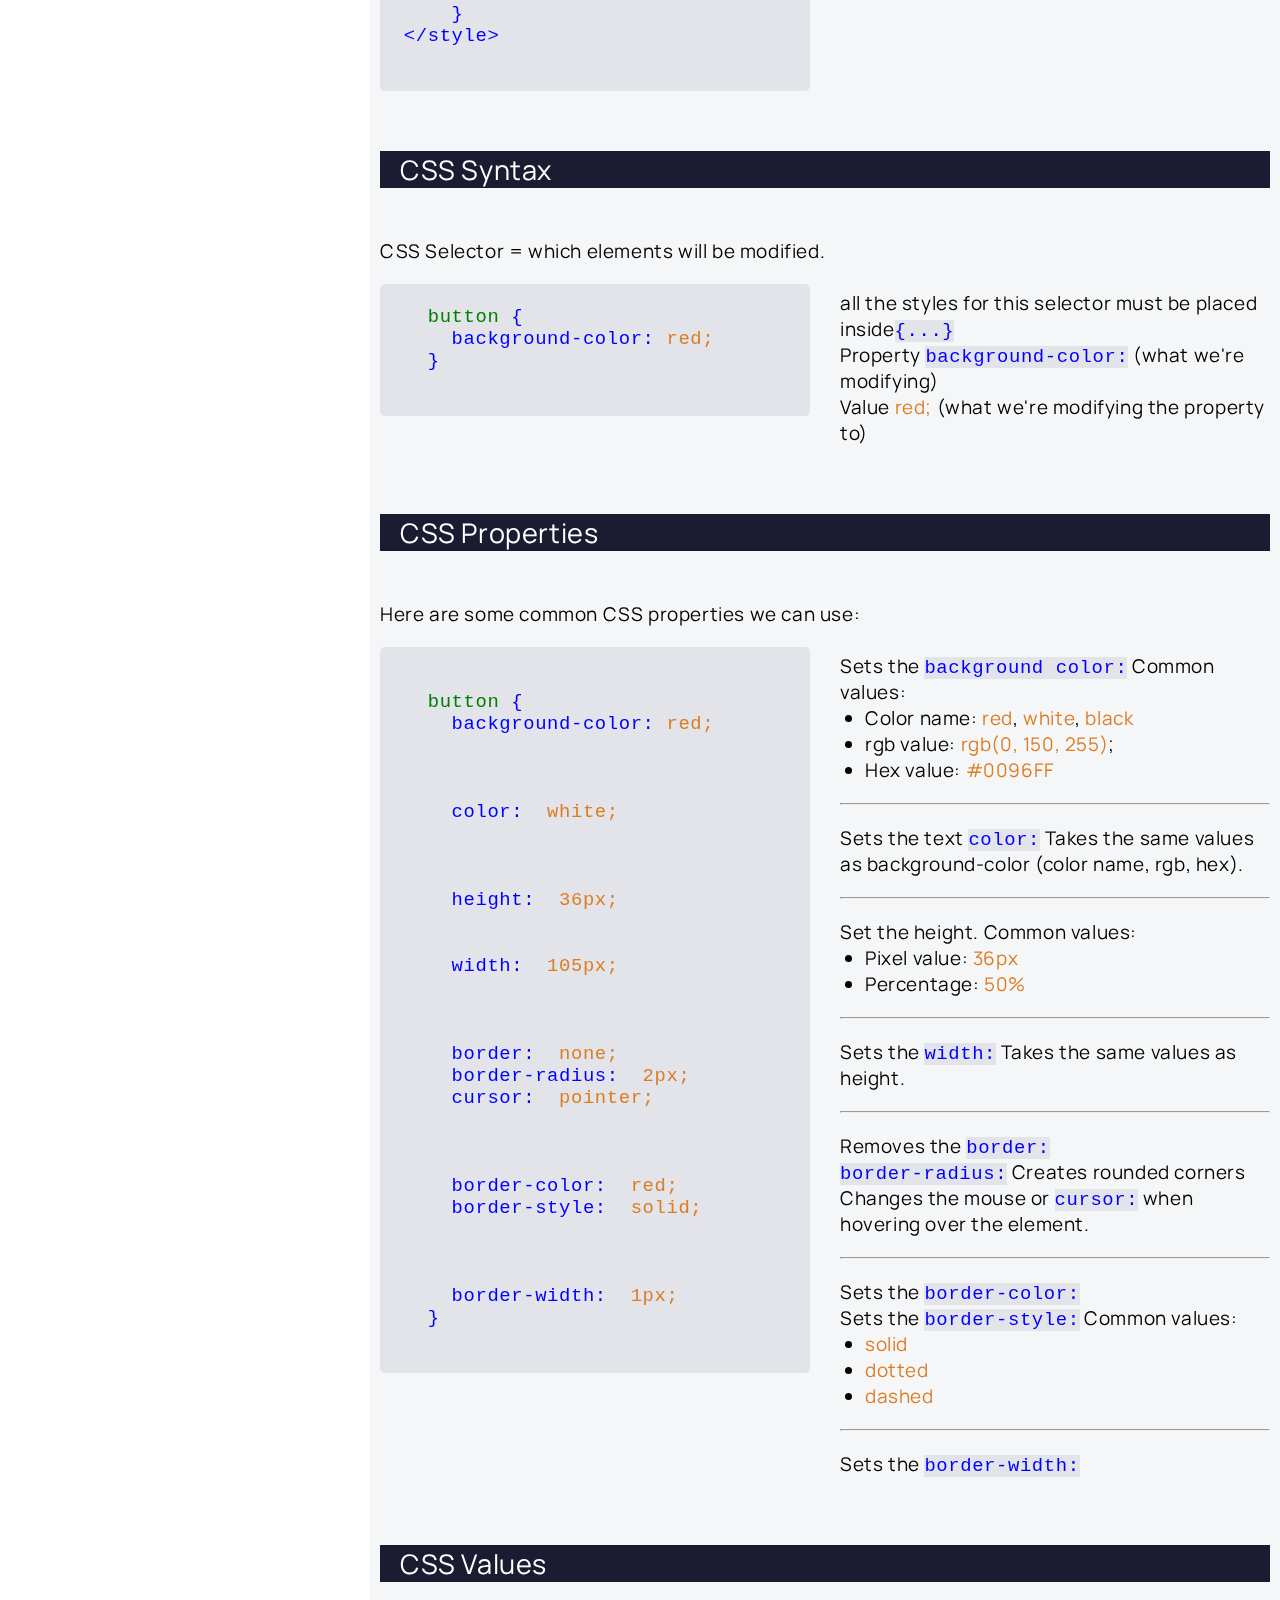
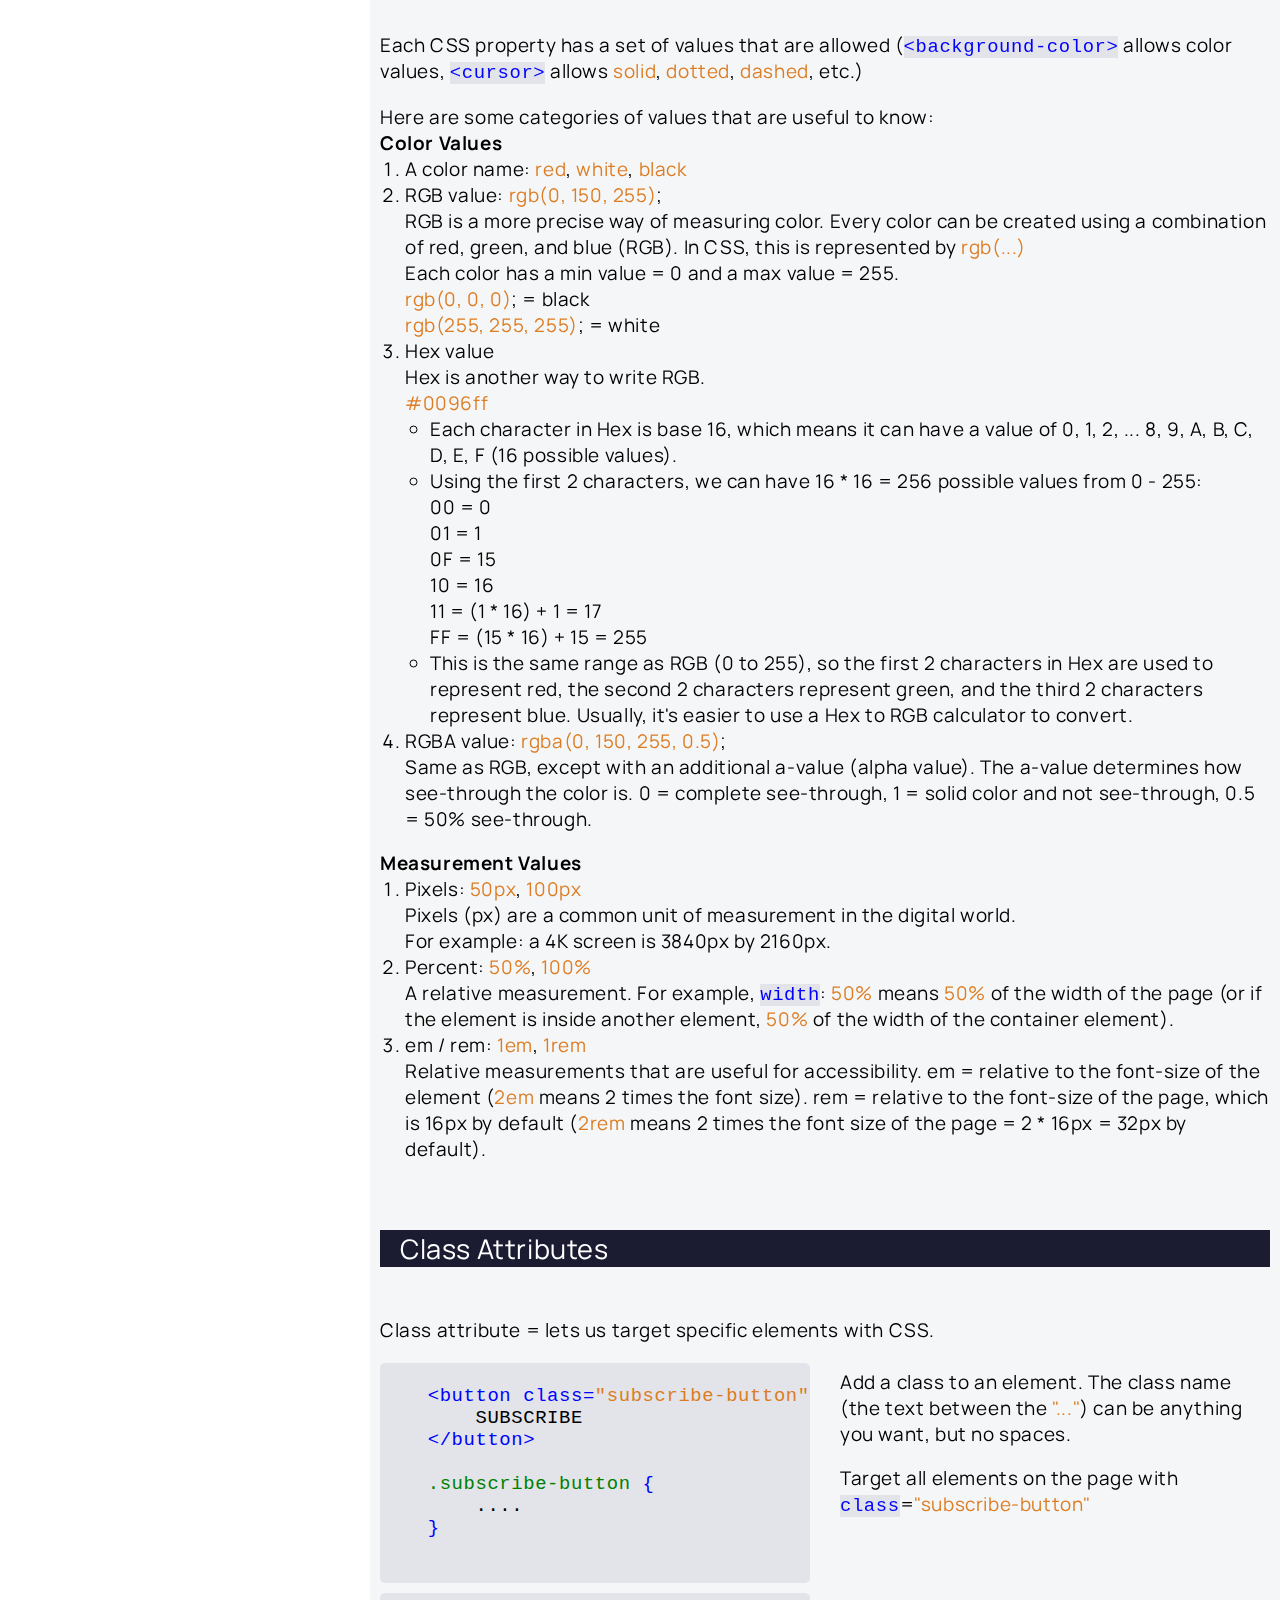
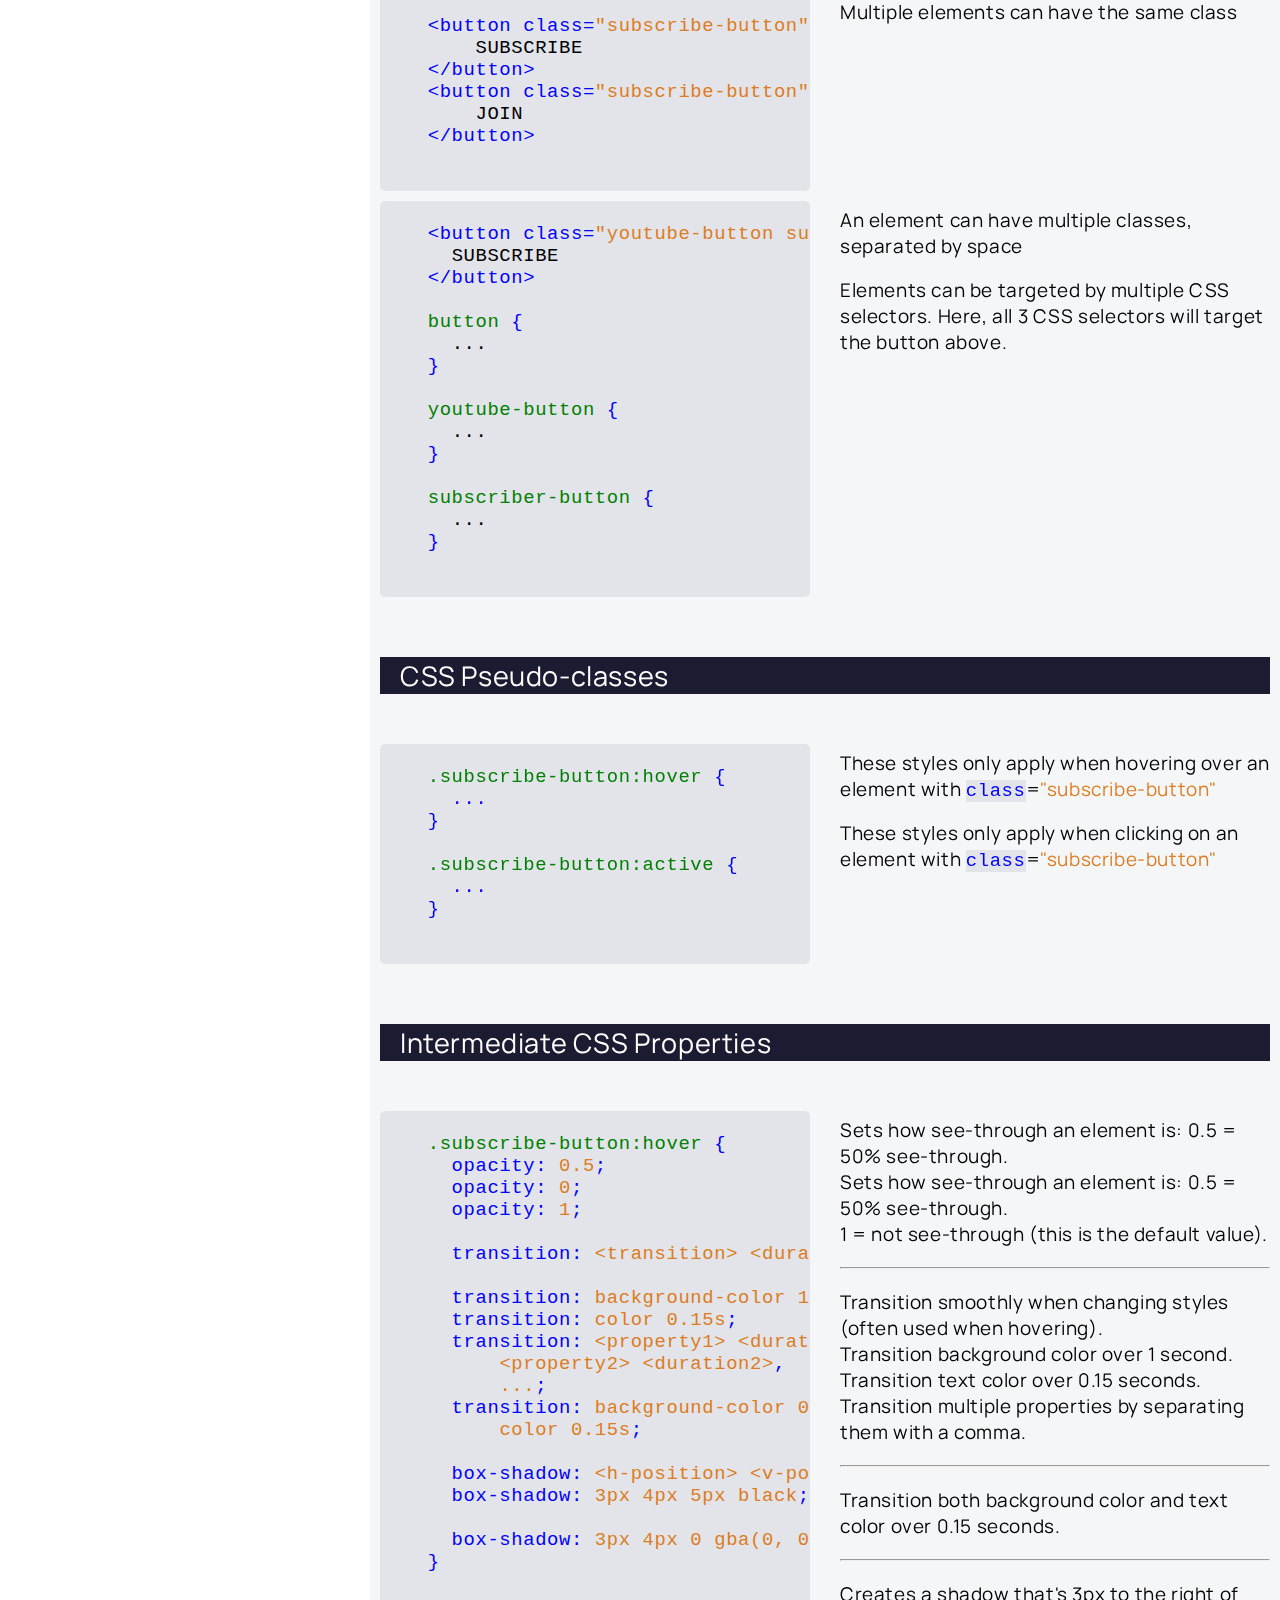
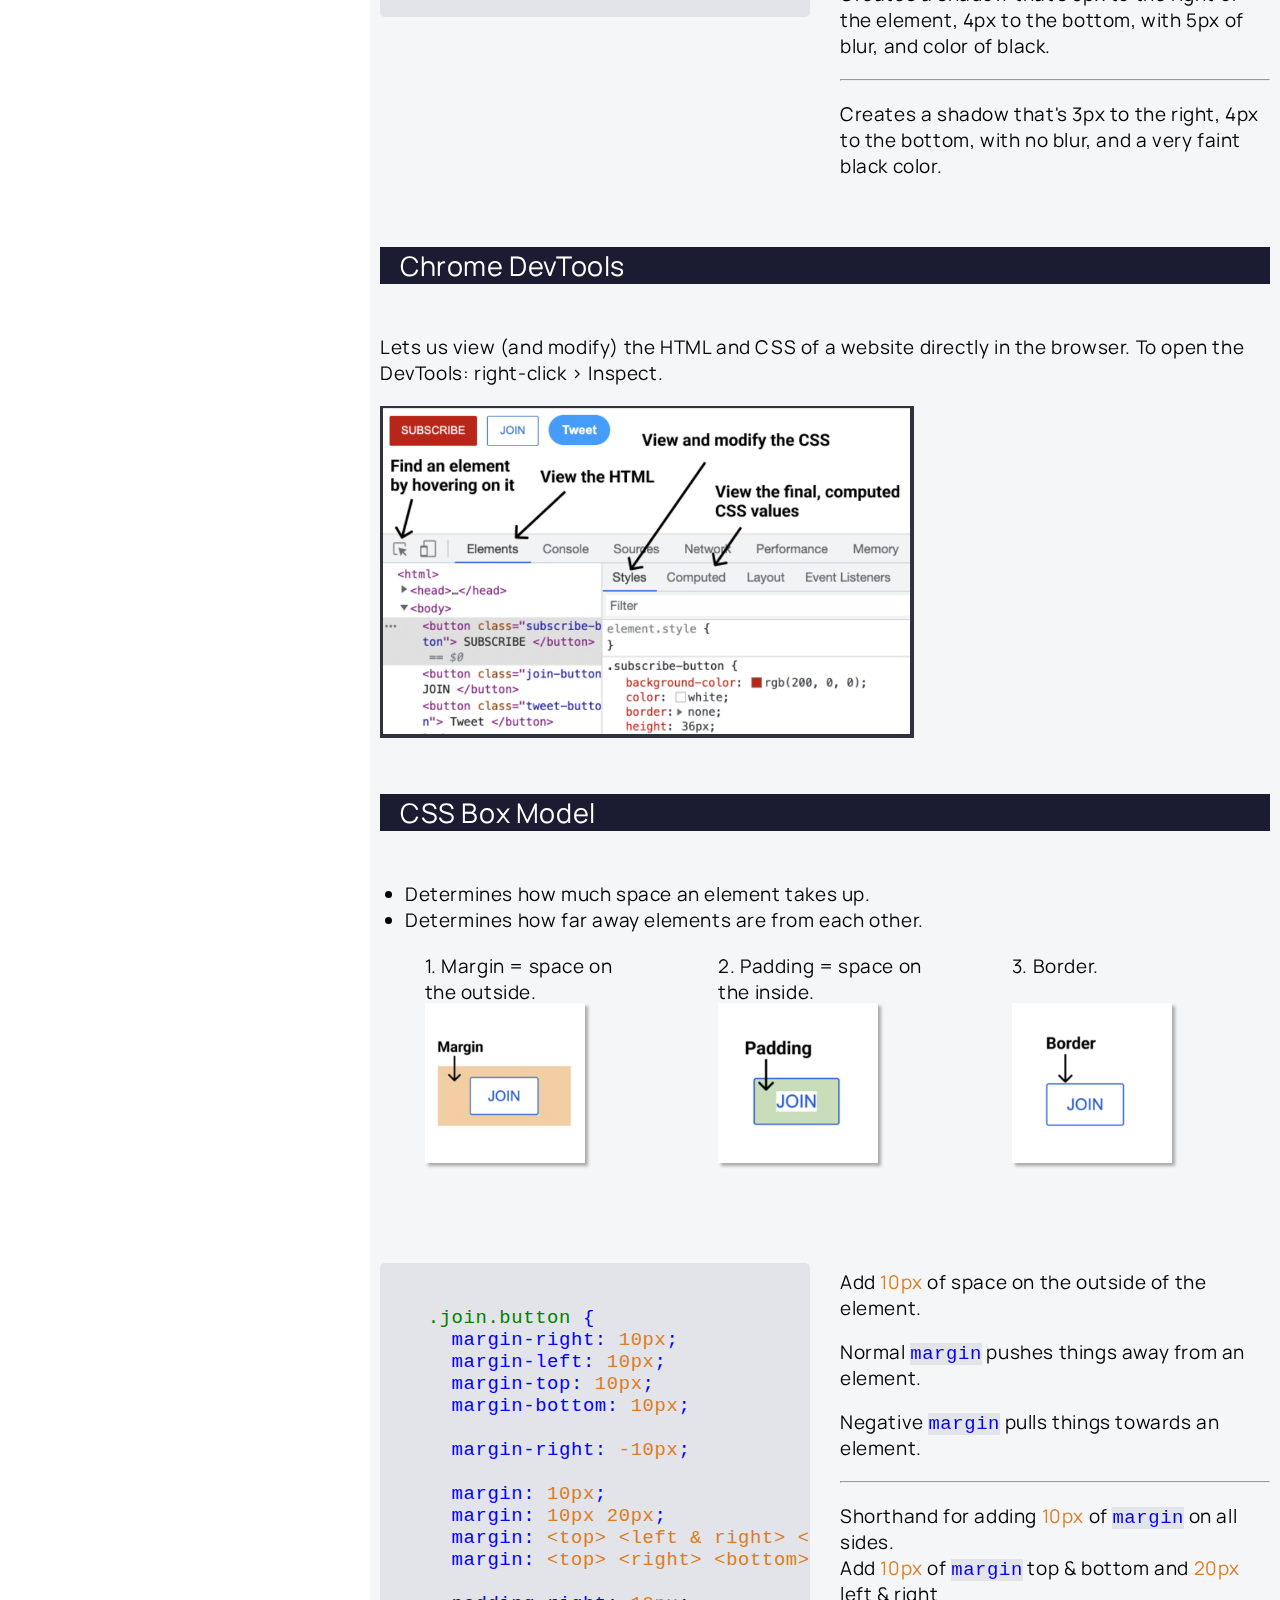
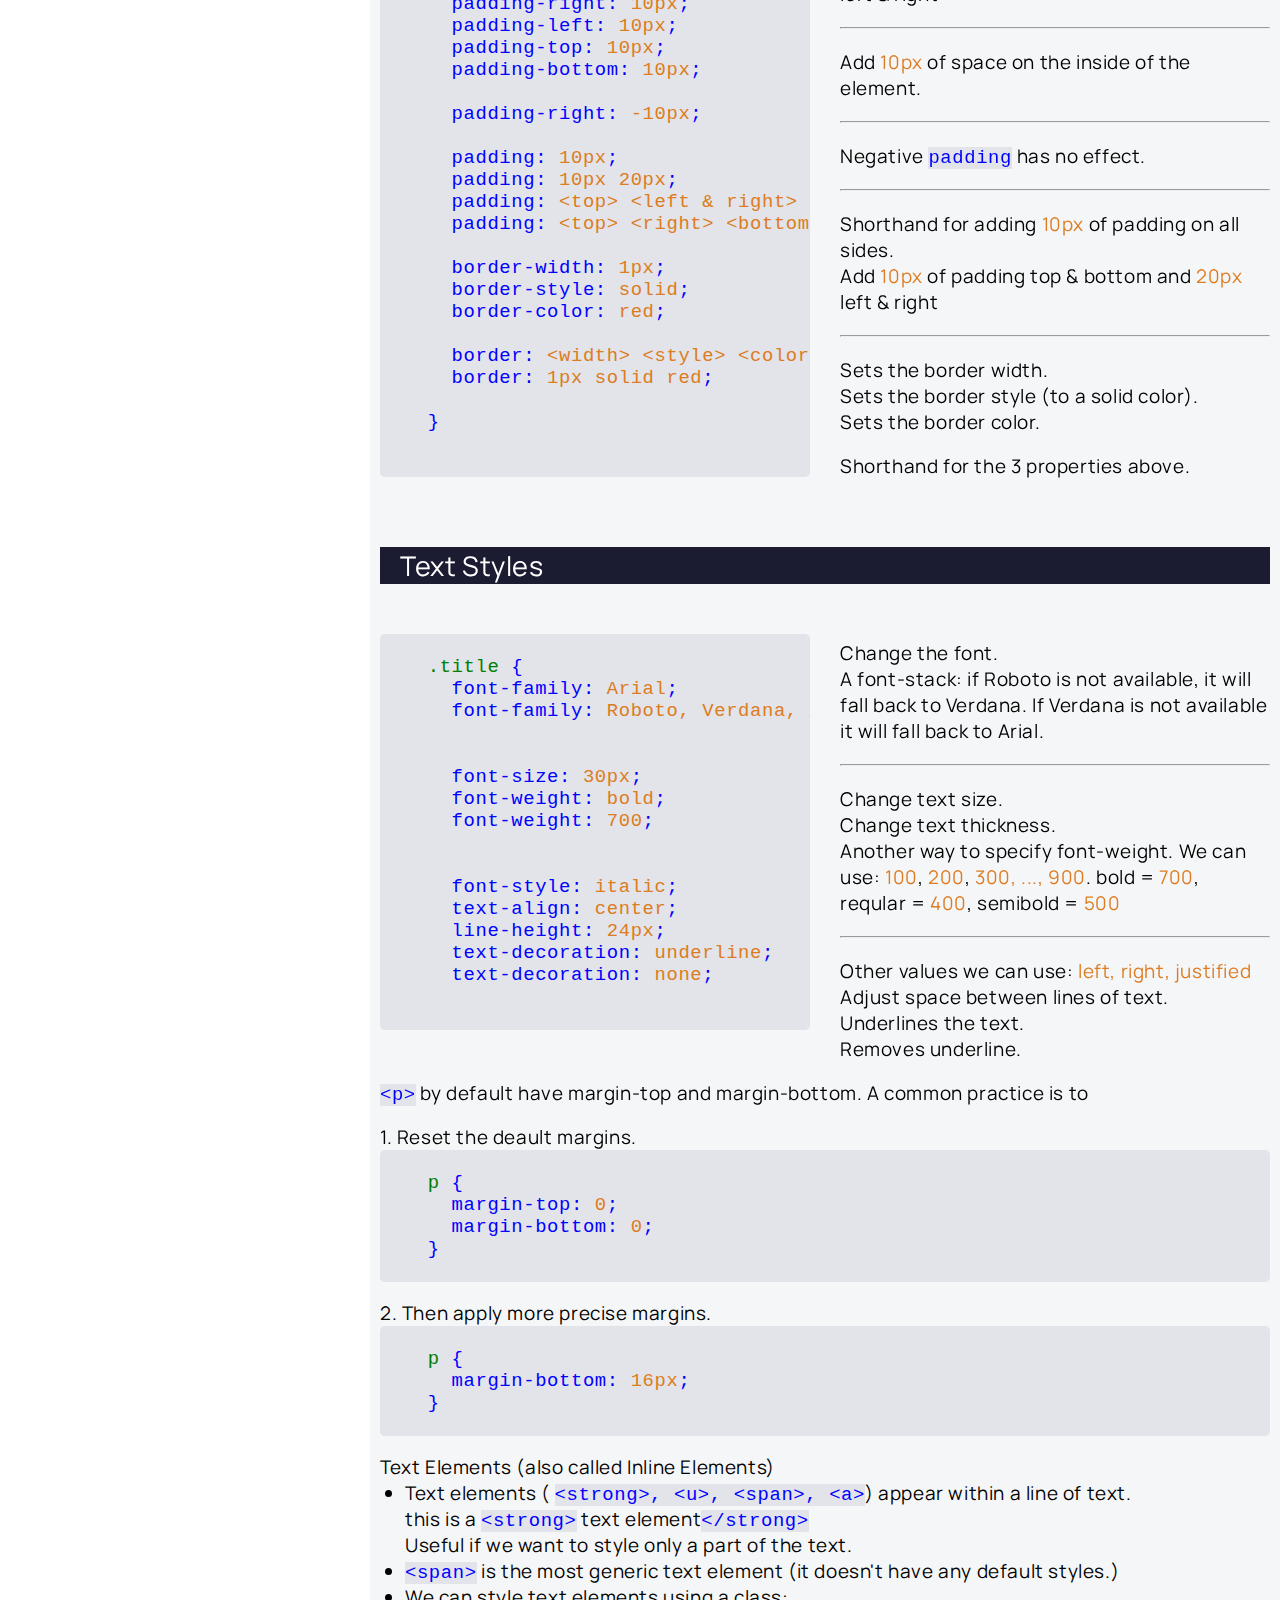
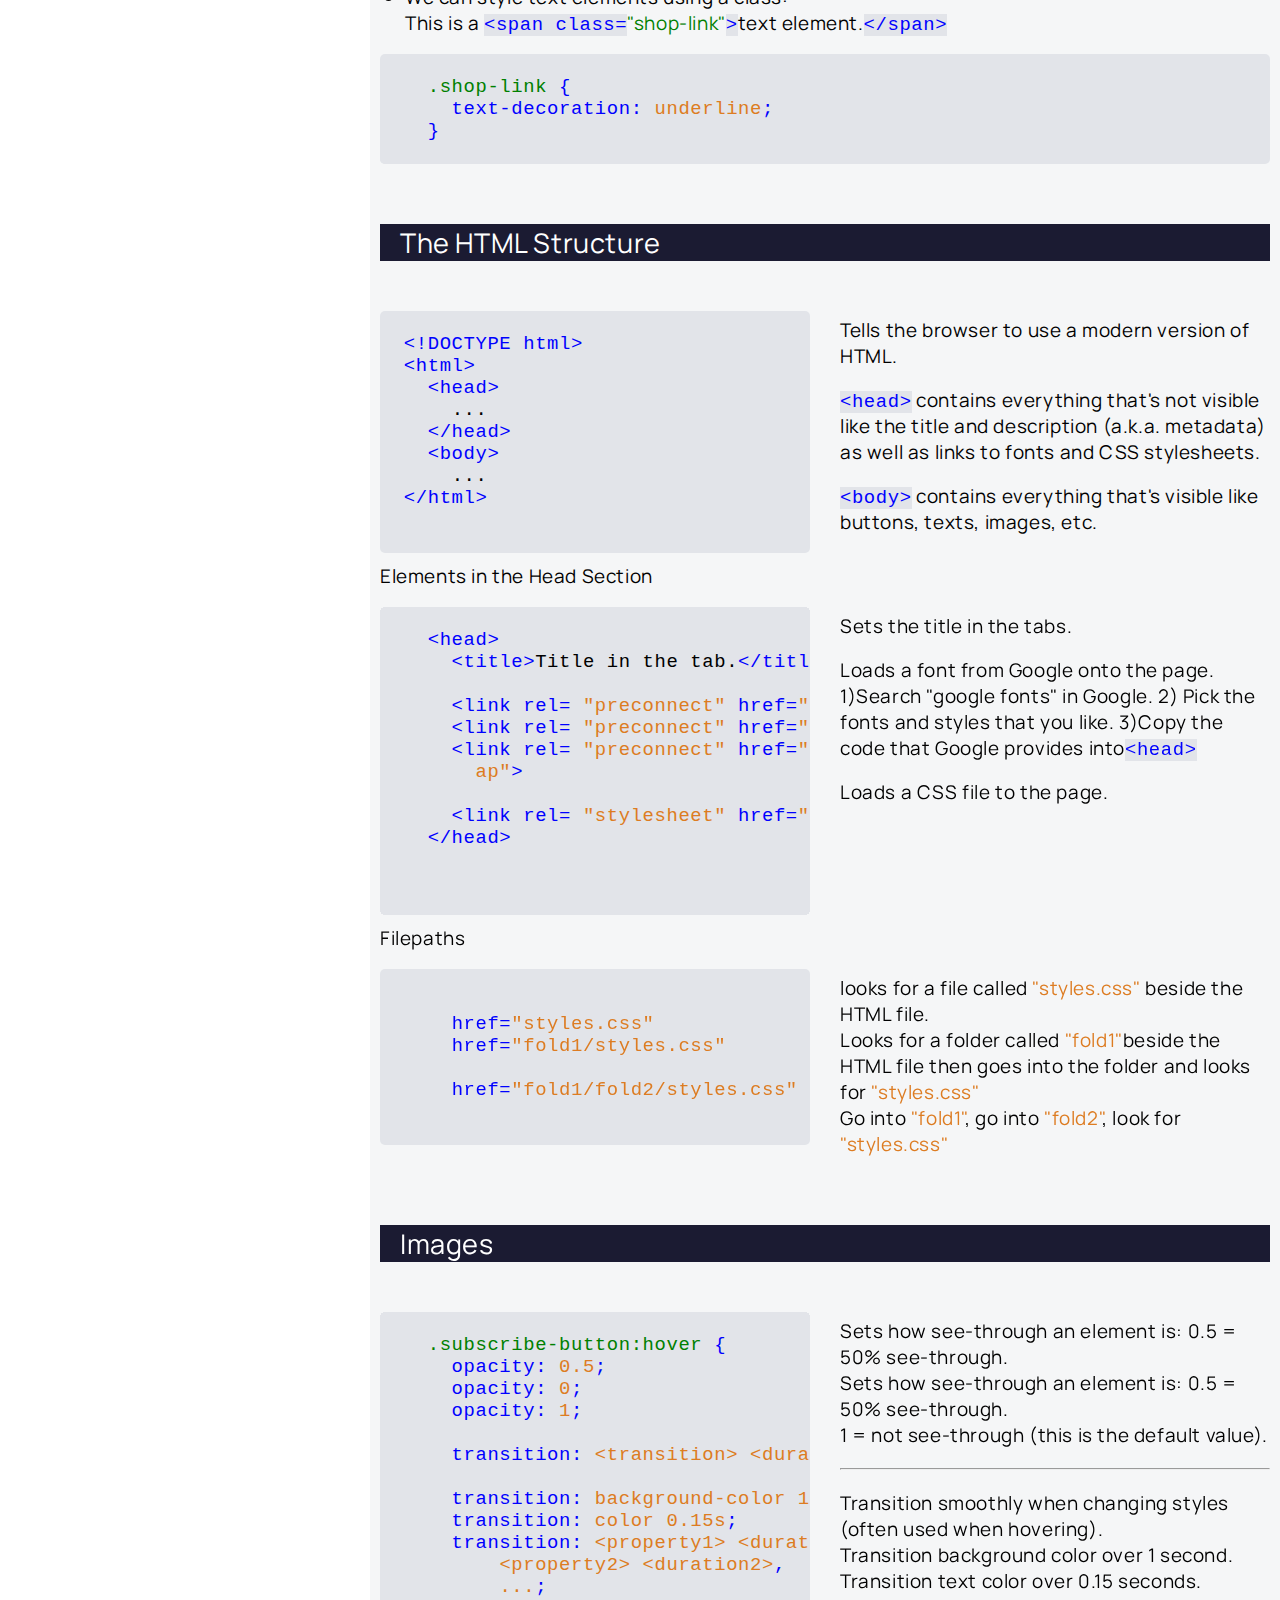
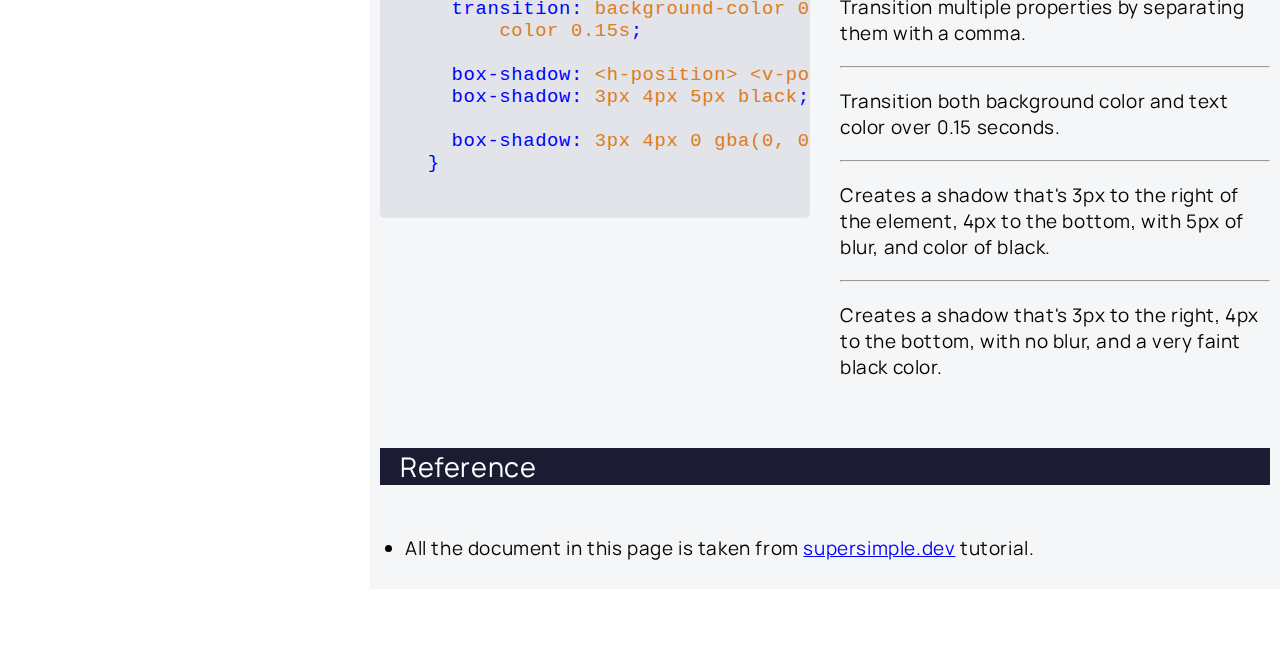
==== commit 756de062: "menu button v2" ====
--- a/Index.html
+++ b/Index.html
@@ -9,85 +9,40 @@
     <link rel="stylesheet" href="styles/header.css" />
     <link rel="stylesheet" href="styles/main.css" />
     <link rel="stylesheet" href="styles/nav.css" />
+
+    <link rel="preconnect" href="https://fonts.googleapis.com">
+    <link rel="preconnect" href="https://fonts.gstatic.com" crossorigin>
+    <link href="https://fonts.googleapis.com/css2?family=Manrope:wght@400;500;600&display=swap" rel="stylesheet">
   </head>
   <body>
-    <div class="header-container">
-      <div class="menu-button" onclick="openNav()">&#9776;</div>
-    </div>
-    <nav id="myNavbar">
-      <a
-        href="javascript:void(0)"
-        id="closebtn"
-        class="closebtn"
-        onclick="closeNav()"
-        >X</a
-      >
-      <header class="nav-header">HTML & CSS Cheatsheet</header>
-      <div class="flex-container">
-        <ul>
-          <a href="#html-basics"
-            ><li class="nav-link" onclick="closeNav()">HTML Basics</li></a
-          >
-          <a href="#html-syntax"
-            ><li class="nav-link" onclick="closeNav()">HTML Syntax</li></a
-          >
-          <a href="#attributes"
-            ><li class="nav-link" onclick="closeNav()">Attributes</li></a
-          >
-          <a href="#css-basics"
-            ><li class="nav-link" onclick="closeNav()">CSS Basics</li></a
-          >
-          <a href="#css-syntax"
-            ><li class="nav-link" onclick="closeNav()">CSS Syntax</li></a
-          >
-          <a href="#css-properties"
-            ><li class="nav-link" onclick="closeNav()">CSS Properties</li></a
-          >
-          <a href="#css-values"
-            ><li class="nav-link" onclick="closeNav()">CSS Values</li></a
-          >
-          <a href="#class-attributes"
-            ><li class="nav-link" onclick="closeNav()">Class Attributes</li></a
-          >
-          <a href="#css-pseudo"
-            ><li class="nav-link" onclick="closeNav()">CSS Pseudo-Class</li></a
-          >
-          <a href="#css-inter-prop"
-            ><li class="nav-link" onclick="closeNav()">Intermediate CSS</li></a
-          >
-          <a href="#chrome-devtools"
-            ><li class="nav-link" onclick="closeNav()">Chrome DevTools</li></a
-          >
-          <a href="#css-box-model"
-            ><li class="nav-link" onclick="closeNav()">CSS Box Model</li></a
-          >
-          <a href="#text-style"
-            ><li class="nav-link" onclick="closeNav()">Text Styles</li></a
-          >
-          <a href="#html-structure"
-            ><li class="nav-link" onclick="closeNav()">
-              The HTML Structure
-            </li></a
-          >
-          <a href="#html-images"
-            ><li class="nav-link" onclick="closeNav()">Images</li></a
-          >
-          <a href="#html-inputs"
-            ><li class="nav-link" onclick="closeNav()">Inputs</li></a
-          >
-          <a href="#display-property"
-            ><li class="nav-link" onclick="closeNav()">
-              CSS Display Property
-            </li></a
-          >
-          <a href="#reference"
-            ><li class="nav-link" onclick="closeNav()">
-              Reference
-            </li></a
-          >
-        </ul>
+    <header class="main-header">
+      <div class="button-container" id="menuButton" onclick="menuToggle()">
+        <div class="bar1"></div>
+        <div class="bar2"></div>
+        <div class="bar3"></div>
       </div>
-    </nav>
+    </header>
+      <div id="mySidenav" class="sidenav">
+            <a class="nav-link" href="#html-basics" onclick="closeNav()">HTML Basics</a>
+            <a class="nav-link" href="#html-syntax" onclick="closeNav()">HTML Syntax</a>
+            <a class="nav-link" href="#attributes" onclick="closeNav()">Attributes</a>
+            <a class="nav-link" href="#css-basics" onclick="closeNav()">CSS Basics</a>
+            <a class="nav-link" href="#css-syntax" onclick="closeNav()">CSS Syntax</a>
+            <a class="nav-link" href="#css-properties" onclick="closeNav()">CSS Properties</a>
+            <a class="nav-link" href="#css-values" onclick="closeNav()">CSS Values</a>
+            <a class="nav-link" href="#class-attributes" onclick="closeNav()">Class Attributes</a>
+            <a class="nav-link" href="#css-pseudo" onclick="closeNav()">CSS Pseudo-Class</a>
+            <a class="nav-link" href="#css-inter-prop" onclick="closeNav()">Intermediate CSS</a>
+            <a class="nav-link" href="#chrome-devtools" onclick="closeNav()">Chrome DevTools</a>
+            <a class="nav-link" href="#css-box-model" onclick="closeNav()">CSS Box Model</a>
+            <a class="nav-link" href="#text-style" onclick="closeNav()">Text Styles</a>
+            <a class="nav-link" href="#html-structure" onclick="closeNav()">The HTML Structure</a>
+            <a class="nav-link" href="#html-images" onclick="closeNav()">Images</a>
+            <a class="nav-link" href="#html-inputs" onclick="closeNav()">Inputs</a>
+            <a class="nav-link" href="#display-property" onclick="closeNav()">CSS Display Property</a>
+            <a class="nav-link" href="#reference" onclick="closeNav()">Reference</a>
+      </div>
+
     <main onclick="closeNav()">
       <h1>HTML and CSS Guide</h1>
       <!--html basics section-->
--- a/styles/general.css
+++ b/styles/general.css
@@ -26,6 +26,7 @@
 
 html {
   font-size: 16px;
+  font-family: Manrope, Arial;
 }
 
 body {
--- a/styles/header.css
+++ b/styles/header.css
@@ -1,4 +1,4 @@
-.header-container {
+.main-header {
     height: 50px;
     background-color: var(--bg-color01);
     color: white;
@@ -13,29 +13,41 @@
     align-items: center;
 }
 
-.menu-button {
-    font-size: 30px;
-    cursor: pointer;
-    width: 34px;
-    height: 38px;
-    text-align: center;
-    margin-left: 30px;
+.bar1, .bar2, .bar3 {
+  width: 35px;
+  height: 5px;
+  background-color: white;
+  margin: 6px 0;
+  transition: 0.4s;
+}
+
+.change .bar1 {
+  transform: translate(0, 11px) rotate(-45deg);
+}
+
+.change .bar2 {opacity: 0;}
+
+.change .bar3 {
+  transform: translate(0, -11px) rotate(45deg);
 }
 
 @media (min-width: 1200.1px) {
-   
+   .button-container {
+    visibility: hidden;
+   }
 }
 
 /* Tablet screen */
 @media (max-width: 1200px) {
-    .header-container {
-    }
-    
+  .button-container {
+    visibility: visible;
+   }
   }
   
   /* Mobile screen */
   @media (max-width: 680px) {
-    .header-container {
-    }
+    .button-container {
+      visibility: visible;
+     }
     
   }--- a/styles/main.css
+++ b/styles/main.css
@@ -68,11 +68,6 @@
   .css-selector {
     color: var(--text-color05);
   }
- 
-  .grid-item2 {
-    padding-top: 6px;
-    max-height: 650px;
-  }
 
   .syntax-remarks {
     margin-top: 50px;
@@ -84,7 +79,7 @@
   }
 
   .text-container {
-    margin: 1rem 0;
+    margin-bottom: 1rem;
   }
   
   .img-chrome-devtools {
@@ -128,17 +123,21 @@
 
   
   /* for large screen view */
-  @media (min-width: 1000.1px) {
+  @media (min-width: 1200.1px) {
     .grid-container {
       display: grid;
       grid-template-columns: 1fr 1fr;
       column-gap: 30px;
     }
 
+    .grid-item2 {
+      padding-top: 6px;
+    }
+
   }
   
   /* Tablet screen */
-  @media (max-width: 1000px) {
+  @media (max-width: 1200px) {
 
     main {
       width: 95%;
@@ -150,11 +149,16 @@
       column-gap: 20px;
     }
 
+    .grid-item2 {
+      padding-top: 6px;
+      max-height: 650px;
+      overflow-y: scroll;
+    }
     
   }
   
   /* Mobile screen */
-  @media (max-width: 800px) {
+  @media (max-width: 680px) {
 
     main {
       width: 98%;
--- a/styles/nav.css
+++ b/styles/nav.css
@@ -1,172 +1,99 @@
-/* No styling on list items on nav bar only */
-nav li {
-  list-style-type: none;
-}
-
-#myNavbar {
-  visibility: visible;
-  overflow: auto;
-  padding-bottom: 300px;
-}
-
-#myNavbar ul {
-  width: 100%;
-}
-
-.nav-link:hover {
+.sidenav a:hover {
   background-color: var(--bg-color02);
   color: black;
 }
 
-.closebtn {
-  position: absolute;
-  top: 5px;
-  right: 15px;
-  font-size: 20px;
-}
-
 @media (min-width: 1200.1px) {
-  #myNavbar {
-    visibility: visible;
+  .sidenav {
     width: 350px;
     background-color: var(--bg-color01);
     height: 100%;
-    border-right: solid;
-    color: white;
     overflow-y: auto;
+    padding-bottom: 400px;
   
     position: fixed;
     left: 0;
     top: 50px;
     bottom: 0;
-  }
+    transition: 0.4s;
+}
 
-  .flex-container {
-    display: flex;
-    flex-direction: column;
-    justify-content: center;
-    align-items: center;
-  }
-
-  #myNavbar header {
-    margin: 0;
-    padding: 50px 15px 15px 15px;
-    font-size: 1.8rem;
-    font-weight: 600;
-    text-align: center;
-  }
-
-  .nav-link {
-    height: 60px;
-    padding: 15px 15px;
+  .sidenav a {
+    display: block;
+    text-decoration: none;
     border-top: 1px solid white;
     cursor: pointer;
+    height: 60px;
     font-size: 1.3rem;
-    transition: background-color font-size 0.2s;
-  }
+    font-weight: 700;
+    padding: 1rem;
+    transition: background-color font-size width 0.2s;
+}
 
-  .closebtn {
-    visibility: hidden;
-  }
 }
 
 /* Tablet screen */
 @media (max-width: 1200px) {
-  #myNavbar {
-    width: 300px;
+  .sidenav {
+    width: 0;
     background-color: var(--bg-color01);
     height: 100%;
-    border-right: solid;
-    color: white;
     overflow-y: auto;
+    padding-bottom: 400px;
   
     position: fixed;
     left: 0;
     top: 50px;
     bottom: 0;
-    z-index: 2;
-  }
+    transition: 0.4s;
+}
 
-  .closebtn {
-    position: absolute;
-    top: 5px;
-    right: 15px;
-    font-size: 20px;
-  }
+  .change.sidenav {
+    width: 300px;
+}
 
-  .flex-container {
-    display: flex;
-    flex-direction: column;
-    justify-content: center;
-    align-items: center;
-  }
-
-  #myNavbar header {
-    margin: 0;
-    padding: 50px 15px 15px 15px;
-    font-size: 1.8rem;
-    font-weight: 600;
-    text-align: center;
-  }
-
-  .nav-link {
-    height: 50px;
-    padding: 15px 15px;
+  .sidenav a {
+    display: block;
+    text-decoration: none;
     border-top: 1px solid white;
     cursor: pointer;
+    height: 60px;
     font-size: 1.2rem;
-    transition: background-color font-size 0.2s;
-  }
-  
+    font-weight: 700;
+    padding: 1rem;
+    transition: background-color font-size width 0.2s;
+}
 }
 
 /* Mobile screen */
 @media (max-width: 680px) {
-  #myNavbar {
-    width: 260px;
+  .sidenav {
+    width: 0;
     background-color: var(--bg-color01);
     height: 100%;
-    border-right: solid;
-    color: white;
     overflow-y: auto;
+    padding-bottom: 400px;
   
     position: fixed;
     left: 0;
     top: 50px;
     bottom: 0;
-    z-index: 2;
-  }
+    transition: 0.4s;
+}
 
-  .closebtn {
-    position: absolute;
-    top: 5px;
-    right: 15px;
-    font-size: 20px;
-    visibility: visible;
-  }
+  .change.sidenav {
+    width: 200px;
+}
 
-  .flex-container {
-    display: flex;
-    flex-direction: column;
-    justify-content: center;
-    align-items: center;
-  }
-
-  #myNavbar header {
-    margin: 0;
-    padding: 50px 15px 15px 15px;
-    font-size: 1.6rem;
-    font-weight: 600;
-    text-align: center;
-  }
-
-  .nav-link {
-    height: 40px;
-    padding: 10px 10px;
+  .sidenav a {
+    display: block;
+    text-decoration: none;
     border-top: 1px solid white;
     cursor: pointer;
-    font-size: 1.2rem;
-    transition: background-color font-size 0.2s;
-  }
-  
+    height: 60px;
+    font-size: 1rem;
+    font-weight: 700;
+    padding: 1rem;
+    transition: background-color font-size width 0.2s;
+}
 }